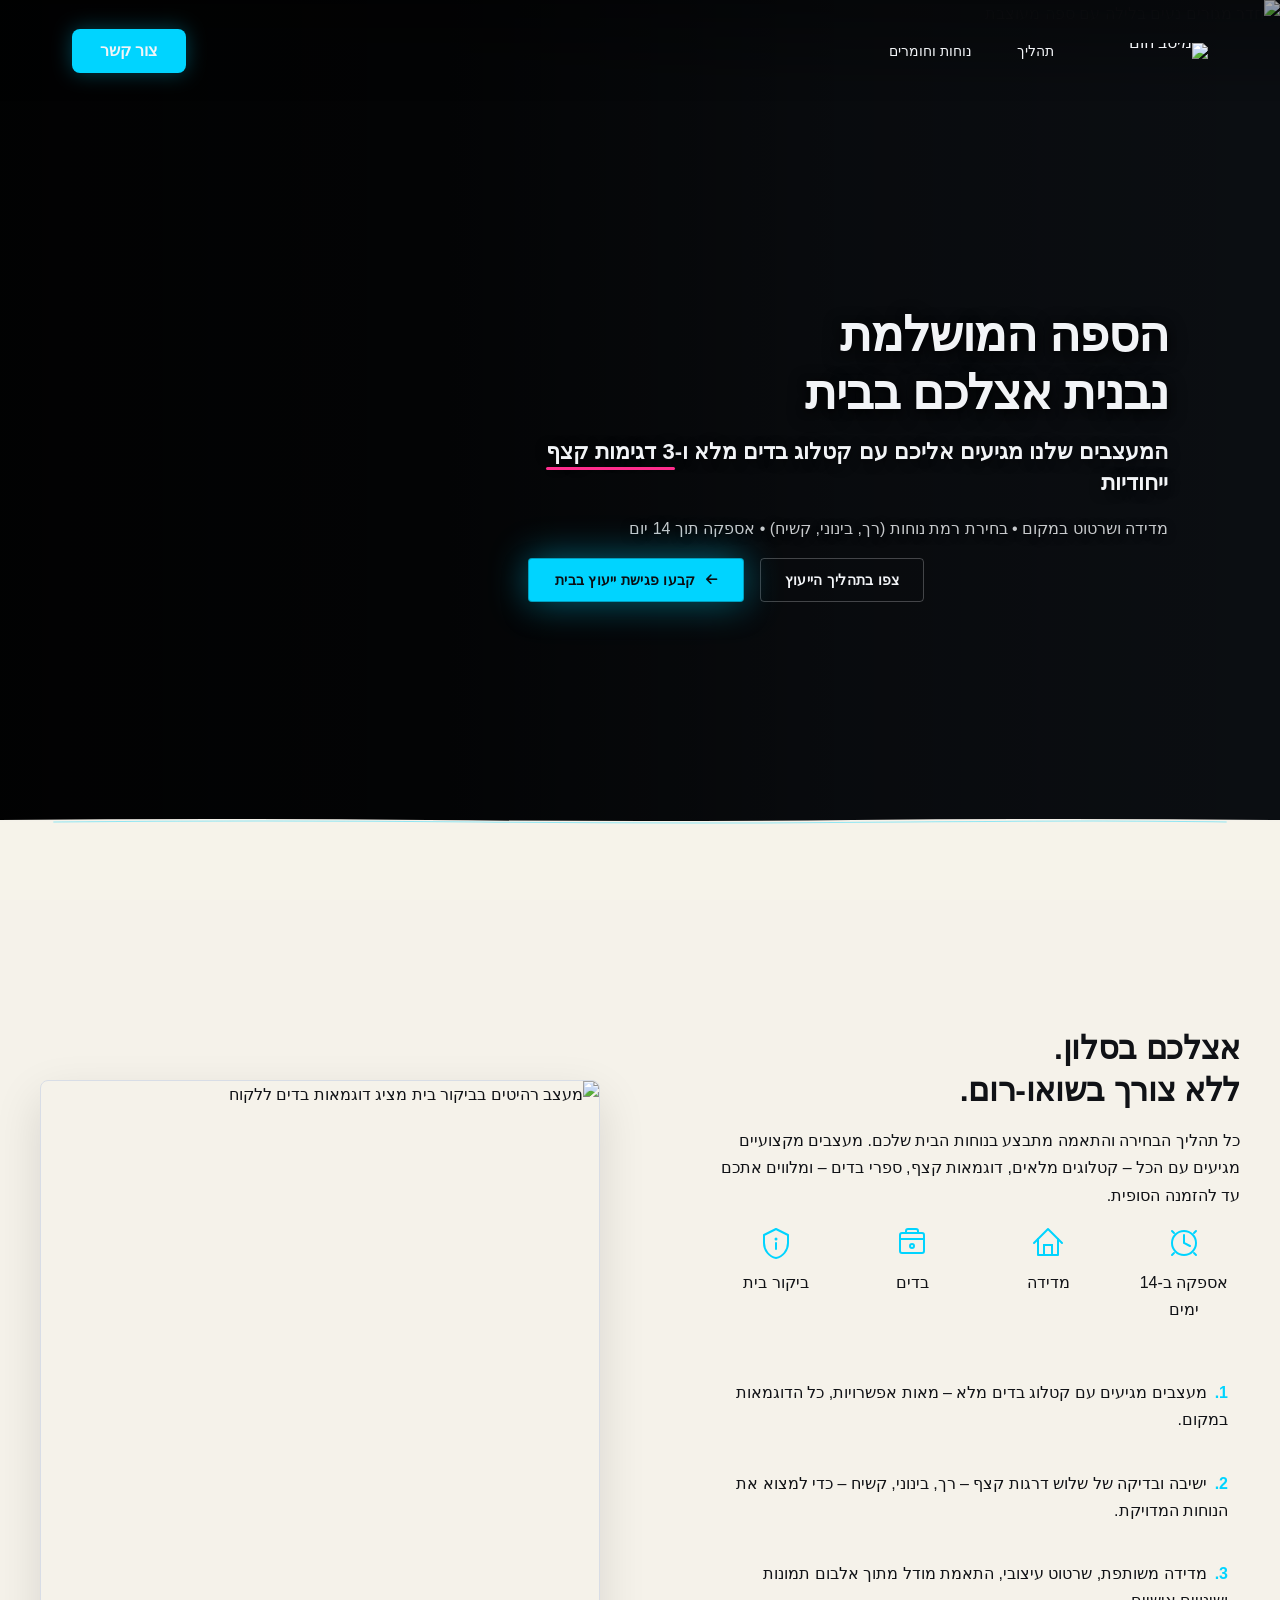
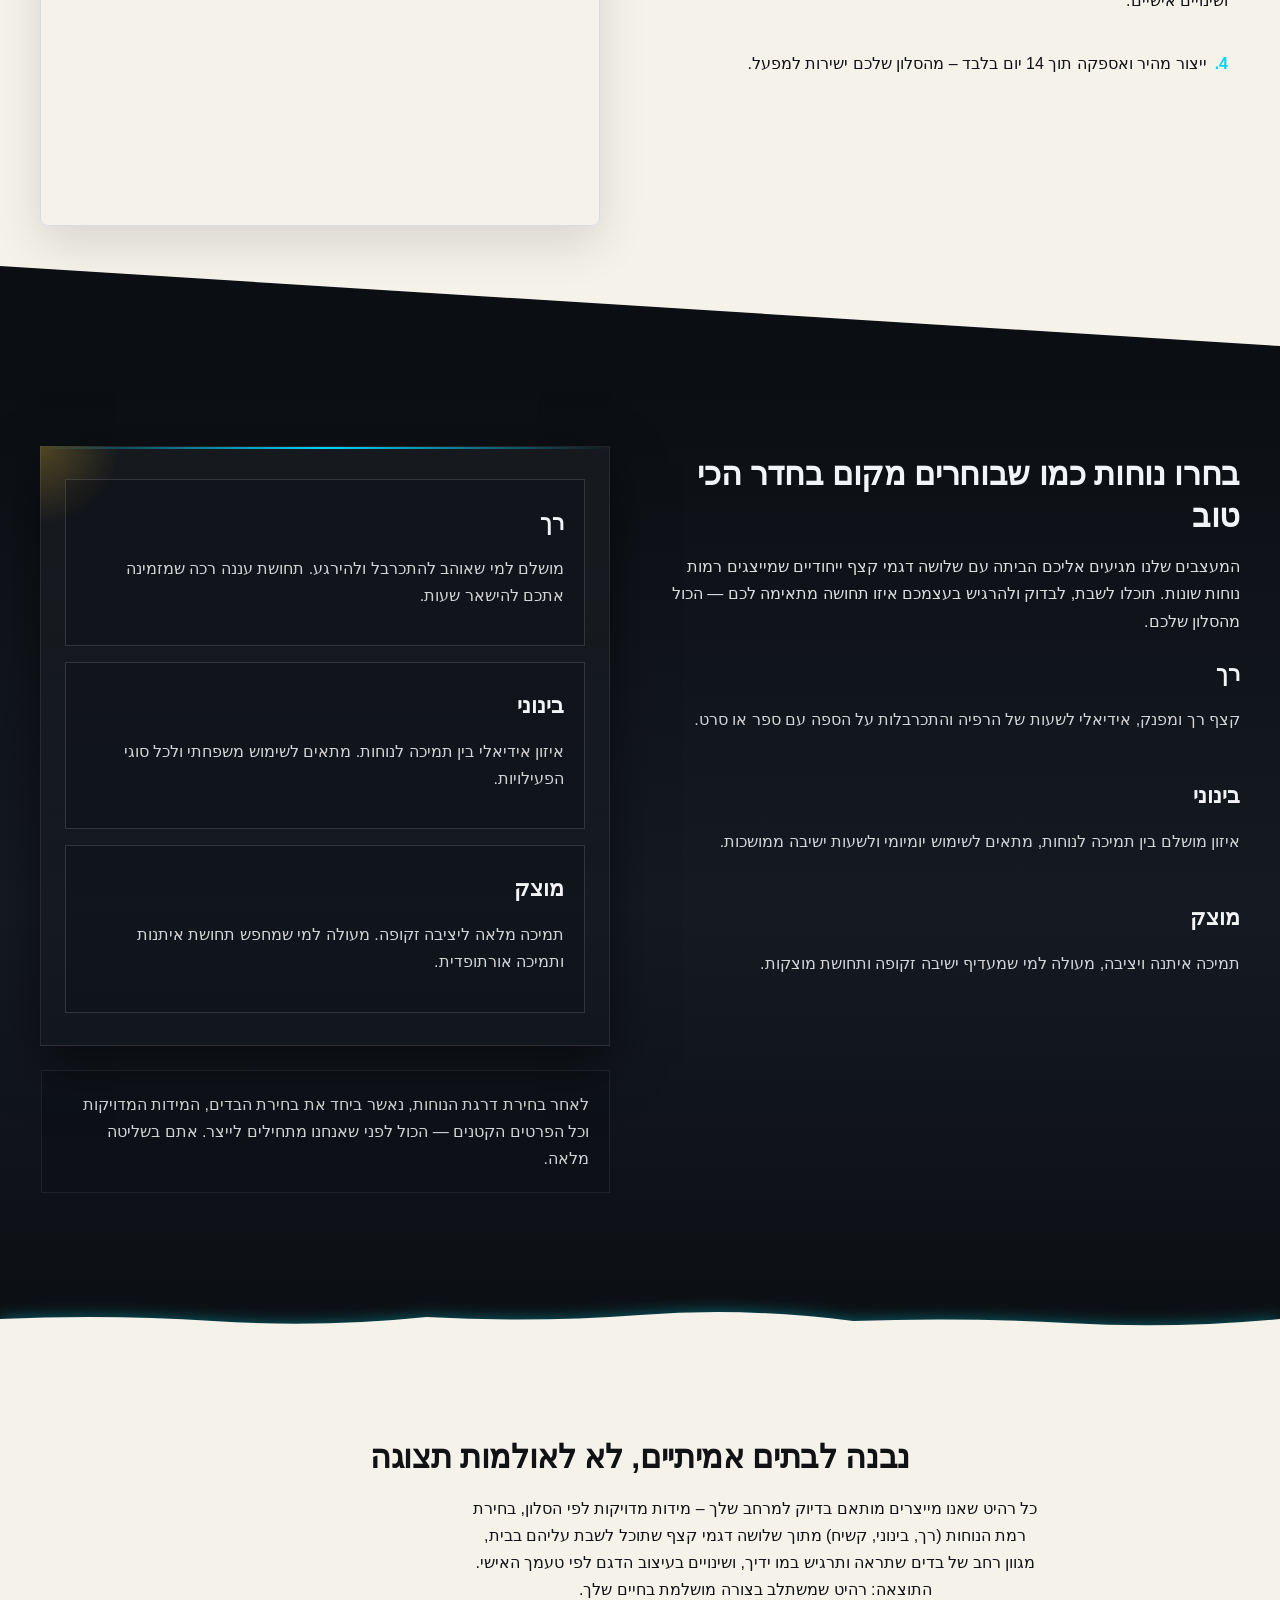
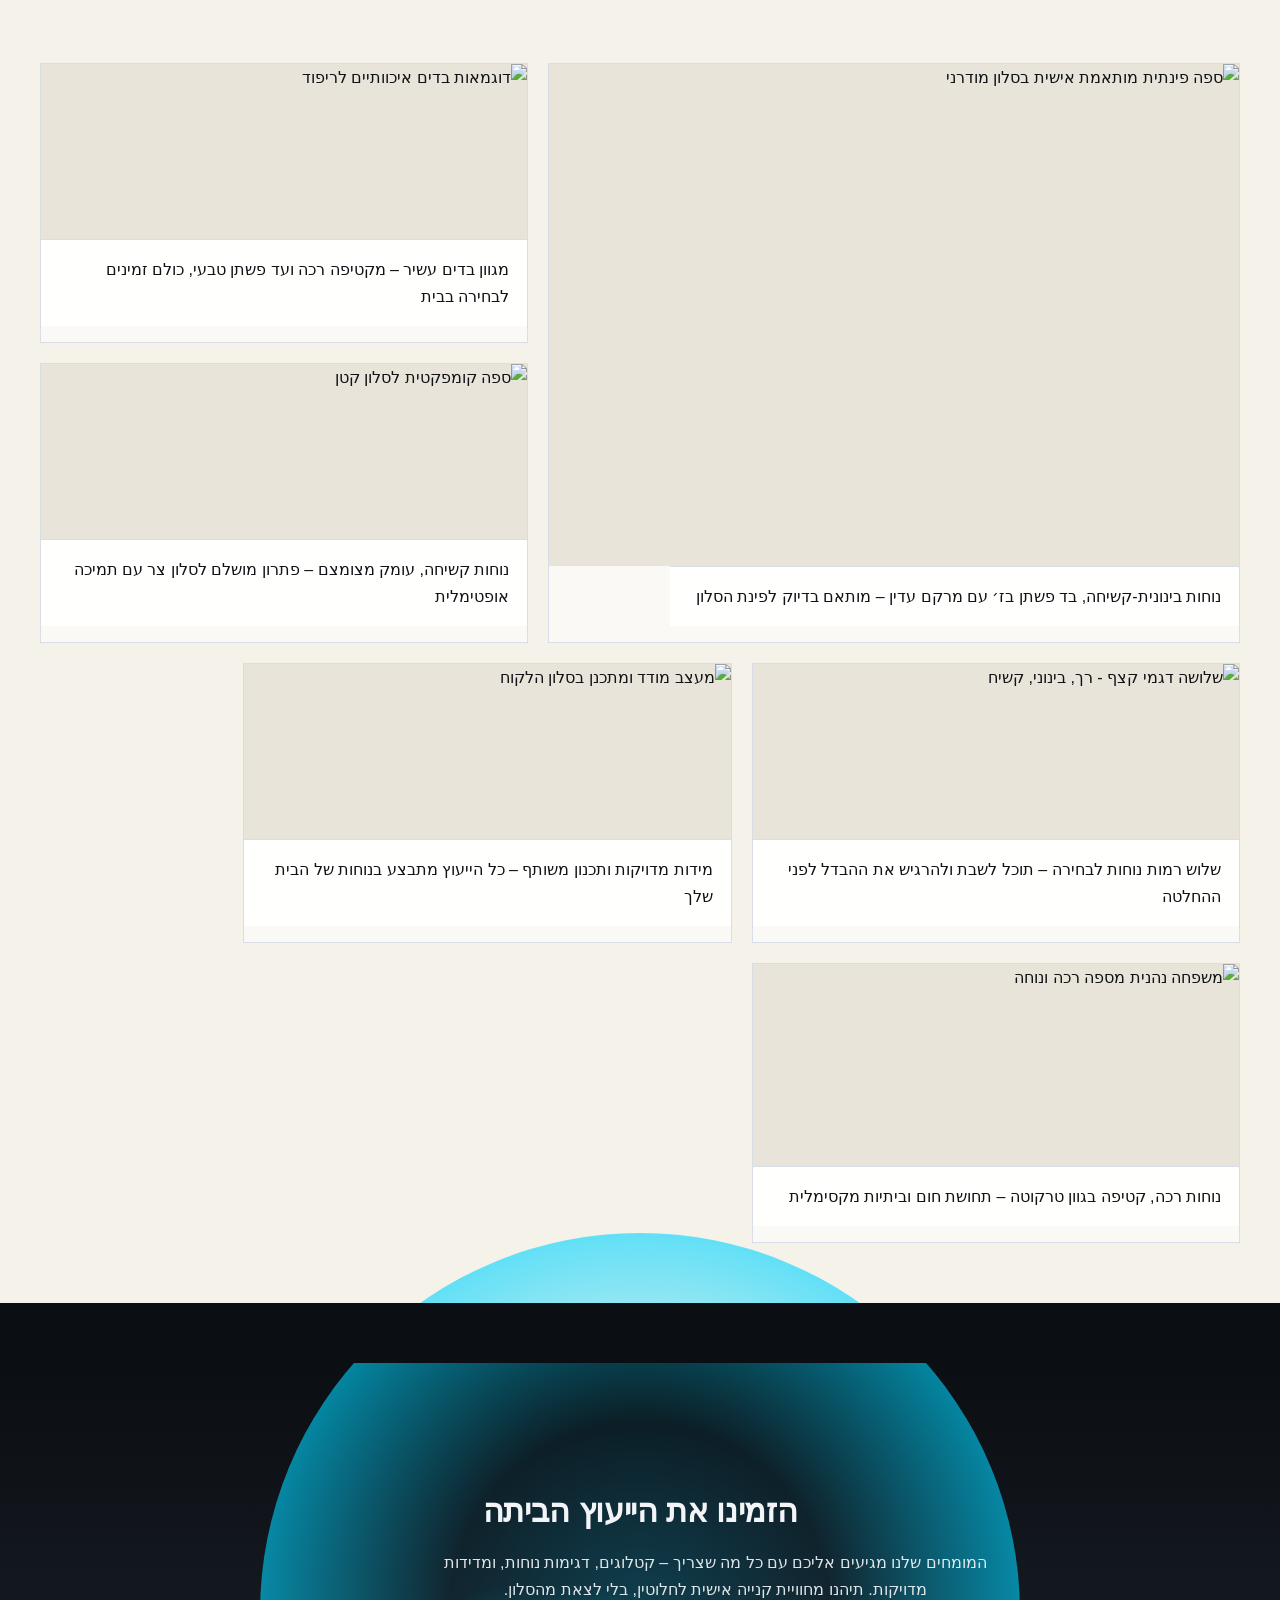
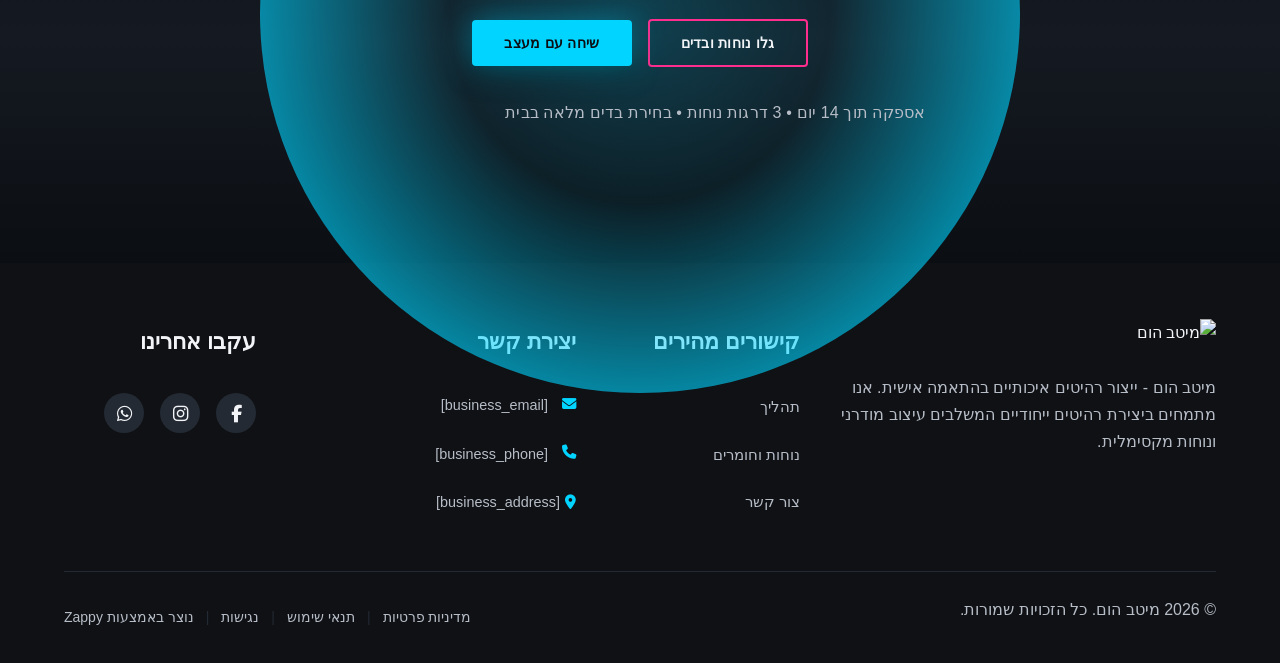
==== public/index.html @ 04b5a316 "Background sync: Progressive GitHub Sync" ====
<!doctype html><html dir="rtl" lang="he"><head><meta charset="UTF-8"><meta content="width=device-width,initial-scale=1" name="viewport"><meta content="index, follow" name="robots"><title>ייצור רהיטים בהתאמה אישית עד הבית — מיטב הום</title><meta content="מעצבים מגיעים אליכם הביתה עם קטלוג בדים מלא ודגימות נוחות לבחירה. תכננו את הרהיט המושלם מהסלון שלכם ותקבלו תוך 14 יום. פשוט, נוח ומותאם אישית." name="description"><meta content="ייצור רהיטים בהתאמה אישית, מיטב הום, רהיטים בהתאמה אישית לבית, שירות ייצור רהיטים עד הבית, מפעל רהיטים בהזמנה אישית" name="keywords"><link href="/assets/favicon.ico" rel="icon" type="image/x-icon"><link href="/assets/favicon-16x16.png" rel="icon" type="image/png" sizes="16x16"><link href="/assets/favicon-32x32.png" rel="icon" type="image/png" sizes="32x32"><link href="/assets/favicon-48x48.png" rel="icon" type="image/png" sizes="48x48"><link href="/assets/favicon-192x192.png" rel="icon" type="image/png" sizes="192x192"><link href="/assets/favicon-512x512.png" rel="icon" type="image/png" sizes="512x512"><link href="/assets/apple-touch-icon.png" rel="apple-touch-icon"><script>!function(){"use strict";var t="2d6be65f-c033-4d3c-aa57-63d48df19c0b",e="https://api.zappy5.com/api/analytics/track",a=18e5,n=2592e6,o=!0,i=!0,r=!0;var s=function(){var e="zappy_visitor_"+t,a=null;try{if(a=localStorage.getItem(e)){var o=JSON.parse(a),i=Date.now();if(i-o.created<n)return o.lastSeen=i,localStorage.setItem(e,JSON.stringify(o)),o.id}}catch(t){console.warn("Zappy Analytics: LocalStorage not available")}var r="zv_"+Date.now()+"_"+Math.random().toString(36).substr(2,9);try{localStorage.setItem(e,JSON.stringify({id:r,created:Date.now(),lastSeen:Date.now()}))}catch(t){}return r}(),c=function(){var e="zappy_session_"+t,n=null;try{if(n=sessionStorage.getItem(e)){var o=JSON.parse(n),i=Date.now();if(i-o.timestamp<a)return o.timestamp=i,sessionStorage.setItem(e,JSON.stringify(o)),o.id}}catch(t){console.warn("Zappy Analytics: SessionStorage not available")}var r="zs_"+Date.now()+"_"+Math.random().toString(36).substr(2,9);try{sessionStorage.setItem(e,JSON.stringify({id:r,timestamp:Date.now()}))}catch(t){}return r}();function l(a,n){n=n||{};var o={website_id:t,event_type:a,page_path:window.location.pathname,referrer:document.referrer||"direct",visitor_id:s,session_id:c,metadata:n};if(navigator.sendBeacon){var i=new Blob([JSON.stringify(o)],{type:"application/json"});navigator.sendBeacon(e,i)}else fetch(e,{method:"POST",headers:{"Content-Type":"application/json"},body:JSON.stringify(o),keepalive:!0}).catch(function(t){console.warn("Zappy Analytics: Failed to track event",t)})}o&&l("pageview",{title:document.title,url:window.location.href}),i&&document.addEventListener("click",function(t){var e=t.target;if("BUTTON"===e.tagName||e.closest("button")){var a="BUTTON"===e.tagName?e:e.closest("button");l("click",{element:"button",text:a.textContent.trim().substring(0,100),id:a.id||null,class:a.className||null})}else if("A"===e.tagName||e.closest("a")){var n="A"===e.tagName?e:e.closest("a");l("navigation",{element:"link",text:n.textContent.trim().substring(0,100),href:n.href,external:n.hostname!==window.location.hostname})}},!0),r&&document.addEventListener("submit",function(t){var e=t.target;l("form_submit",{form_id:e.id||null,form_name:e.name||null,form_action:e.action||null,form_method:e.method||"GET"})},!0);var d=Date.now();window.addEventListener("beforeunload",function(){l("page_unload",{time_on_page:Math.floor((Date.now()-d)/1e3),page_path:window.location.pathname})}),window.zappyAnalytics={track:l,getVisitorId:function(){return s},getSessionId:function(){return c}}}()</script><meta content="ייצור רהיטים בהתאמה אישית עד הבית — מיטב הום" property="og:title"><meta content="מעצבים מגיעים אליכם הביתה עם קטלוג בדים מלא ודגימות נוחות לבחירה. תכננו את הרהיט המושלם מהסלון שלכם ותקבלו תוך 14 יום. פשוט, נוח ומותאם אישית." property="og:description"><meta content="website" property="og:type"><meta content="he_IL" property="og:locale"><meta content="summary_large_image" name="twitter:card"><meta content="ייצור רהיטים בהתאמה אישית עד הבית — מיטב הום" name="twitter:title"><meta content="מעצבים מגיעים אליכם הביתה עם קטלוג בדים מלא ודגימות נוחות לבחירה. תכננו את הרהיט המושלם מהסלון שלכם ותקבלו תוך 14 יום. פשוט, נוח ומותאם אישית." name="twitter:description"><link href="https://cdnjs.cloudflare.com/ajax/libs/font-awesome/6.4.0/css/all.min.css" rel="stylesheet"><link href="/assets/favicon.ico" rel="icon" type="image/x-icon"><link href="/assets/favicon-16x16.png" rel="icon" type="image/png" sizes="16x16"><link href="/assets/favicon-32x32.png" rel="icon" type="image/png" sizes="32x32"><link href="/assets/favicon-48x48.png" rel="icon" type="image/png" sizes="48x48"><link href="/assets/favicon-192x192.png" rel="icon" type="image/png" sizes="192x192"><link href="/assets/favicon-512x512.png" rel="icon" type="image/png" sizes="512x512"><link href="/assets/apple-touch-icon.png" rel="apple-touch-icon"><link href="https://cdn.jsdelivr.net/npm/vanilla-cookieconsent@3/dist/cookieconsent.css" rel="stylesheet"><script src="https://cdn.jsdelivr.net/npm/vanilla-cookieconsent@3/dist/cookieconsent.umd.js"></script><script src="https://cdn.jsdelivr.net/gh/mickidum/acc_toolbar/acctoolbar/acctoolbar.min.js"></script><link href="/styles.css" rel="stylesheet"><style id="zappy-dropdown-submenu-styles">#navMenu li:has(.sub-menu),.nav-menu li:has(.sub-menu),.navbar li:has(.sub-menu),nav li:has(.sub-menu){position:relative}#navMenu .sub-menu,.nav-menu .sub-menu,.navbar .sub-menu,nav .sub-menu{display:block!important;position:absolute!important;top:100%;left:0;min-width:220px;background:#fff;border-radius:8px;box-shadow:0 8px 25px rgba(0,0,0,.15);padding:8px 0;opacity:0;visibility:hidden;transform:translateY(10px);transition:all .3s ease;z-index:1000;list-style:none;pointer-events:none}#navMenu li:hover>.sub-menu,.nav-menu li:hover>.sub-menu,.navbar li:hover>.sub-menu,nav li:hover>.sub-menu{opacity:1!important;visibility:visible!important;transform:translateY(0)!important;pointer-events:auto!important}.sub-menu li{list-style:none;margin:0;padding:0}.sub-menu a{display:block!important;padding:10px 16px!important;color:var(--text-dark,#333)!important;font-weight:500;text-decoration:none;white-space:nowrap;transition:background-color .2s}.sub-menu a:hover{background-color:#f5f5f5}[dir=rtl] .nav-menu .sub-menu,[dir=rtl] .navbar .sub-menu,[dir=rtl] nav .sub-menu,html[lang=ar] .nav-menu .sub-menu,html[lang=ar] .navbar .sub-menu,html[lang=ar] nav .sub-menu,html[lang=he] .nav-menu .sub-menu,html[lang=he] .navbar .sub-menu,html[lang=he] nav .sub-menu{left:auto!important;right:0!important}.sub-menu:empty,.sub-menu:not(:has(li)),.sub-menu:not(:has(li:not(.zappy-hidden-menu-item))){display:none!important;opacity:0!important;visibility:hidden!important;pointer-events:none!important}li:has(.menu-group-title):hover>.sub-menu{opacity:1!important;visibility:visible!important;transform:translateY(0)!important;pointer-events:auto!important}#navMenu>li>.menu-group-title,.nav-menu>li>.menu-group-title{display:inline-block;padding:.5rem 1rem;cursor:default;user-select:none}@media (max-width:768px){#navMenu .sub-menu,.nav-menu .sub-menu,.navbar .sub-menu,nav .sub-menu{position:static!important;transform:none!important;box-shadow:none!important;background:0 0!important;max-height:0;overflow:hidden;opacity:0;visibility:hidden;transition:max-height .3s ease,opacity .3s ease;padding:0!important;border-radius:0!important}.sub-menu.mobile-expanded{max-height:500px!important;opacity:1!important;visibility:visible!important;padding:8px 0 8px 16px!important}[dir=rtl] .sub-menu.mobile-expanded,html[lang=he] .sub-menu.mobile-expanded{padding:8px 16px 8px 0!important}#navMenu li:hover>.sub-menu,.nav-menu li:hover>.sub-menu,.navbar li:hover>.sub-menu,nav li:hover>.sub-menu{opacity:0;visibility:hidden;pointer-events:none}#navMenu li>.sub-menu.mobile-expanded,.nav-menu li>.sub-menu.mobile-expanded,.navbar li>.sub-menu.mobile-expanded,nav li>.sub-menu.mobile-expanded{opacity:1!important;visibility:visible!important;pointer-events:auto!important}#navMenu li:has(.sub-menu),.nav-menu li:has(.sub-menu),.navbar li:has(.sub-menu),nav li:has(.sub-menu){display:flex!important;flex-wrap:wrap!important;align-items:center!important;position:relative!important;min-height:44px!important}#navMenu li:has(.sub-menu)>a,.nav-menu li:has(.sub-menu)>a,.navbar li:has(.sub-menu)>a,nav li:has(.sub-menu)>a{flex:1!important;min-width:0!important}#navMenu li:has(.sub-menu)>.menu-group-title,.nav-menu li:has(.sub-menu)>.menu-group-title,.navbar li:has(.sub-menu)>.menu-group-title,nav li:has(.sub-menu)>.menu-group-title{flex:1!important;min-width:0!important;padding:0!important;line-height:inherit!important}#navMenu li:has(.sub-menu)>.sub-menu,.nav-menu li:has(.sub-menu)>.sub-menu,.navbar li:has(.sub-menu)>.sub-menu,nav li:has(.sub-menu)>.sub-menu{flex-basis:100%!important;width:100%!important}#navMenu li:has(.sub-menu)>a [class*=arrow],#navMenu li:has(.sub-menu)>a [class*=chevron],.nav-menu li:has(.sub-menu)>a .fa-angle-down,.nav-menu li:has(.sub-menu)>a .fa-chevron-down,.nav-menu li:has(.sub-menu)>a [class*=arrow],.nav-menu li:has(.sub-menu)>a [class*=chevron],nav li:has(.sub-menu)>a [class*=arrow],nav li:has(.sub-menu)>a [class*=chevron]{display:none!important;visibility:hidden!important}.mobile-submenu-toggle{display:flex!important;align-items:center!important;justify-content:center!important;width:44px!important;height:auto!important;background:0 0!important;border:none!important;cursor:pointer!important;color:var(--text-light)!important;position:static!important;flex-shrink:0!important;align-self:stretch!important;z-index:2!important;padding:0!important;margin:0!important}.mobile-submenu-toggle::after{content:''!important;width:0!important;height:0!important;border-left:6px solid transparent!important;border-right:6px solid transparent!important;border-top:7px solid currentColor!important;transition:transform .3s ease!important}.mobile-submenu-toggle.expanded::after{transform:rotate(180deg)!important}.sub-menu a{padding:10px 0!important;display:block!important;color:var(--text-light)!important}.navbar .sub-menu li a,.zappy-products-dropdown .sub-menu a,nav.navbar .sub-menu li a{color:var(--text-light)!important}}@media (min-width:769px){.mobile-submenu-toggle{display:none!important}}</style><style id="mobile-lang-menu-deployed-css">@media (max-width:768px){.lang-switcher,.nav-container .lang-switcher,.nav-cta-container .lang-switcher,.nav-ecommerce-icons .lang-switcher,.nav-icons-left .lang-switcher,.navbar .lang-switcher,.navbar .nav-cta-container .lang-switcher{display:none!important}.mobile-lang-menu{width:100%;border-top:1px solid rgba(128,128,128,.2);padding:8px 0 0 0;margin-top:8px}.mobile-lang-toggle{display:flex!important;align-items:center;justify-content:space-between;width:100%;padding:12px 16px;background:0 0;border:none;cursor:pointer;font-size:15px;color:inherit;font-family:inherit}.mobile-lang-toggle::after{content:'';display:inline-block;width:8px;height:8px;border-right:2px solid currentColor;border-bottom:2px solid currentColor;transform:rotate(45deg);transition:transform .3s ease;margin-left:8px}.mobile-lang-toggle.expanded::after{transform:rotate(-135deg)}.mobile-lang-options{max-height:0;overflow:hidden;transition:max-height .3s ease}.mobile-lang-options.expanded{max-height:300px}.mobile-lang-option{display:flex!important;align-items:center;gap:10px;padding:10px 24px;text-decoration:none;color:inherit;font-size:14px;font-family:inherit}.mobile-lang-option:hover{background:rgba(128,128,128,.1)}.mobile-lang-option.active{font-weight:600;opacity:.7;pointer-events:none}.mobile-lang-option img{width:20px;height:20px;border-radius:50%}}@media (min-width:769px){.mobile-lang-menu{display:none!important}}</style><style id="zappy-widget-visibility">#mic-access-tool-box,#mic-access-tool-general-button,#mic-init-access-tool #mic-access-tool-box,#mic-init-access-tool #mic-access-tool-general-button,#mic-init-access-tool .mic-access-tool-general-button,._access-icon,._access-menu,.mic-access-tool-box,.mic-access-tool-general-button,div[id*=mic-access-tool-box]{display:none!important;visibility:hidden!important;opacity:0!important;pointer-events:none!important}</style></head><body><nav class="navbar" dir="rtl"><button aria-label="Menu" class="mobile-toggle" id="mobileToggle"><svg viewbox="0 0 24 24" fill="none" height="24" width="24" class="hamburger-icon"><path d="M3 12h18M3 6h18M3 18h18" stroke="currentColor" stroke-width="2" stroke-linecap="round"></path></svg><svg viewbox="0 0 24 24" fill="none" height="24" width="24" class="close-icon" style="display:none"><path d="M18 6L6 18M6 6l12 12" stroke="currentColor" stroke-width="2" stroke-linecap="round"></path></svg></button><button aria-label="Call" class="phone-header-btn"><svg viewbox="0 0 24 24" fill="currentColor" height="20" width="20"><path d="M22 16.92v3a2 2 0 0 1-2.18 2 19.79 19.79 0 0 1-8.63-3.07 19.5 19.5 0 0 1-6-6 19.79 19.79 0 0 1-3.07-8.67A2 2 0 0 1 4.11 2h3a2 2 0 0 1 2 1.72 12.84 12.84 0 0 0 .7 2.81 2 2 0 0 1-.45 2.11L8.09 9.91a16 16 0 0 0 6 6l1.27-1.27a2 2 0 0 1 2.11-.45 12.84 12.84 0 0 0 2.81.7A2 2 0 0 1 22 16.92z"></path></svg></button><div class="nav-container"><div class="nav-right-group"><div class="nav-brand"><a href="/" class="logo-link"><img alt="מיטב הום" src="/assets/logo.webp" class="logo"></a></div><ul class="nav-menu" id="navMenu"><li><a href="/process">תהליך</a></li><li><a href="/materials">נוחות וחומרים</a></li></ul></div><div class="nav-cta-container"><a href="/contact" class="nav-cta-btn">צור קשר</a></div></div></nav><script>window.addEventListener("load",function(){const e=document.querySelector(".navbar, nav, header");if(!e)return void console.log("[Navbar] Navbar element not found");let t=document.getElementById("mobileToggle")||document.querySelector(".mobile-toggle")||document.querySelector(".hamburger")||document.querySelector(".hamburger-menu")||document.querySelector(".menu-toggle")||document.querySelector(".burger-menu")||document.querySelector('[aria-label="Menu"]')||document.querySelector('[aria-label="תפריט"]');const o=document.querySelector(".phone-header-btn"),n=window.getComputedStyle(e);let r=n.backgroundColor;if(console.log("[Navbar] Initial navbar background:",r),"transparent"===r||"rgba(0, 0, 0, 0)"===r||r.startsWith("rgba")&&r.includes(", 0)")){const e=n.backgroundImage;if(e&&"none"!==e)console.log("[Navbar] Navbar has background image/gradient, using dark text"),r="rgb(240, 240, 240)";else{const e=window.getComputedStyle(document.body).backgroundColor;console.log("[Navbar] Navbar transparent, using body background:",e),r=e}}const i=r.match(/\d+/g);if(i&&i.length>=3){const e=(.299*parseInt(i[0])+.587*parseInt(i[1])+.114*parseInt(i[2]))/255;console.log("[Navbar] Mobile button colors preserved from Claude CSS (luminance:",e.toFixed(2)+")");const n=document.createElement("style");n.id="zappy-mobile-nav-fix";document.documentElement.lang;document.documentElement.dir,n.textContent='\n        /* Hide mobile buttons on desktop, show only on mobile */\n        @media (min-width: 769px) {\n          .mobile-toggle,\n          .phone-header-btn {\n            display: none !important;\n          }\n        }\n        \n        /* Show and position mobile buttons correctly on mobile */\n        @media (max-width: 768px) {\n          .mobile-toggle,\n          .phone-header-btn {\n            position: absolute !important;\n            top: 50% !important;\n            transform: translateY(-50%) !important;\n            z-index: 1001 !important;\n            display: flex !important;\n            align-items: center !important;\n            justify-content: center !important;\n            width: 36px !important;\n            height: 36px !important;\n            border-radius: 50% !important;\n            border: none !important;\n            cursor: pointer !important;\n            padding: 6px !important;\n            background: none !important;\n            color: var(--nav-text, var(--text-light)) !important;\n          }\n          \n          /* LTR positioning (default): hamburger LEFT, phone RIGHT */\n          html:not([dir="rtl"]):not([lang="he"]):not([lang="ar"]) .mobile-toggle,\n          html[dir="ltr"] .mobile-toggle {\n            left: 12px !important;\n            right: auto !important;\n          }\n          html:not([dir="rtl"]):not([lang="he"]):not([lang="ar"]) .phone-header-btn,\n          html[dir="ltr"] .phone-header-btn {\n            right: 12px !important;\n            left: auto !important;\n          }\n          \n          /* RTL positioning: hamburger RIGHT, phone LEFT */\n          html[dir="rtl"] .mobile-toggle,\n          html[lang="he"] .mobile-toggle,\n          html[lang="ar"] .mobile-toggle {\n            right: 12px !important;\n            left: auto !important;\n          }\n          html[dir="rtl"] .phone-header-btn,\n          html[lang="he"] .phone-header-btn,\n          html[lang="ar"] .phone-header-btn {\n            left: 12px !important;\n            right: auto !important;\n          }\n          \n          /* CRITICAL: Ensure nav-container has min-height on mobile */\n          /* All children are positioned absolutely/fixed on mobile, so height:auto collapses to 0 */\n          .nav-container {\n            min-height: 70px !important;\n            position: relative !important;\n          }\n          \n          /* Ensure SVG icons are properly sized and inherit color */\n          .mobile-toggle svg,\n          .phone-header-btn svg {\n            width: 24px !important;\n            height: 24px !important;\n            /* Don\'t force display - let JavaScript control hamburger/close toggle */\n          }\n          \n          /* Reset nav-cta-container on mobile - remove desktop box-shadow/padding */\n          /* that creates a visible ghost box when CTA button is hidden */\n          .nav-cta-container {\n            box-shadow: none !important;\n            padding: 0 !important;\n          }\n          \n          /* Hide nav-cta-container entirely on mobile when there\'s no lang-switcher */\n          /* (only the CTA button is inside, and it\'s hidden on mobile) */\n          .nav-cta-container:not(:has(.lang-switcher)) {\n            display: none !important;\n          }\n          \n          /* CRITICAL: Prevent hero image fade gradient from bleeding over headline text */\n          /* The .image-fade-gradient has bottom: -30px (extends below parent) */\n          /* On mobile stacked layout, this overlaps the h1 text below the image */\n          .hero-image-column {\n            overflow: hidden !important;\n          }\n          .image-fade-gradient {\n            bottom: 0 !important;\n          }\n          \n          /* Hide desktop language switcher on mobile - hamburger menu handles it */\n          /* High specificity to override stored CSS */\n          .lang-switcher,\n          .nav-cta-container .lang-switcher,\n          .nav-container .lang-switcher,\n          .navbar .lang-switcher,\n          .navbar .nav-cta-container .lang-switcher {\n            display: none !important;\n          }\n        }\n      ';const r=document.getElementById("zappy-mobile-nav-fix");r&&r.remove(),document.head.appendChild(n),console.log("[Navbar] Critical CSS injected for mobile nav positioning");const l=window.innerWidth<=768;if(t){const e=t.querySelector(".hamburger-icon"),o=t.querySelector(".close-icon");e&&(e.style.setProperty("width","24px","important"),e.style.setProperty("height","24px","important"),e.style.setProperty("display","block","important")),o&&(o.style.setProperty("width","24px","important"),o.style.setProperty("height","24px","important"),o.style.setProperty("display","none","important")),l?(t.style.setProperty("position","absolute","important"),t.style.setProperty("top","50%","important"),t.style.setProperty("transform","translateY(-50%)","important"),t.style.setProperty("z-index","1001","important"),t.style.removeProperty("left"),t.style.removeProperty("right"),console.log("[Navbar] Mobile toggle positioning applied (mobile viewport)")):(t.style.removeProperty("position"),t.style.removeProperty("top"),t.style.removeProperty("transform"),t.style.removeProperty("z-index"),t.style.removeProperty("left"),t.style.removeProperty("right"),console.log("[Navbar] Desktop viewport - cleared mobile toggle inline positioning"))}if(o){const e=o.querySelector("svg");e&&(e.style.width="24px",e.style.height="24px",e.setAttribute("width","24"),e.setAttribute("height","24")),l?(o.style.setProperty("position","absolute","important"),o.style.setProperty("top","50%","important"),o.style.setProperty("transform","translateY(-50%)","important"),o.style.setProperty("z-index","1001","important"),o.style.removeProperty("left"),o.style.removeProperty("right"),console.log("[Navbar] Phone button positioning applied (mobile viewport)")):(o.style.removeProperty("position"),o.style.removeProperty("top"),o.style.removeProperty("transform"),o.style.removeProperty("z-index"),o.style.removeProperty("left"),o.style.removeProperty("right"),console.log("[Navbar] Desktop viewport - cleared phone button inline positioning"))}}else console.log("[Navbar] Could not parse background color:",r);t=document.getElementById("mobileToggle")||document.querySelector(".mobile-toggle")||document.querySelector(".hamburger")||document.querySelector(".hamburger-menu")||document.querySelector(".menu-toggle")||document.querySelector(".burger-menu")||document.querySelector('[aria-label="Menu"]')||document.querySelector('[aria-label="תפריט"]');const l=document.getElementById("navMenu")||document.querySelector(".nav-menu")||document.querySelector(".nav-links")||document.querySelector("nav ul:not(.submenu)");if(!t||!l)return void console.log("[Navbar] Mobile toggle or menu not found:",{toggle:!!t,menu:!!l});l.id||(l.id="navMenu"),console.log("[Navbar] Initializing mobile menu...");const a=t.cloneNode(!0);t.parentNode.replaceChild(a,t),a.addEventListener("click",function(e){e.preventDefault(),e.stopPropagation();const t=this.querySelector(".hamburger-icon"),o=this.querySelector(".close-icon");l.classList.contains("active")?(l.classList.remove("active"),t&&t.style.setProperty("display","block","important"),o&&o.style.setProperty("display","none","important"),document.body.style.overflow="",console.log("[Navbar] Menu closed")):(l.classList.add("active"),t&&t.style.setProperty("display","none","important"),o&&o.style.setProperty("display","block","important"),document.body.style.overflow="hidden",console.log("[Navbar] Menu opened"))}),l.querySelectorAll("a").forEach(function(e){e.addEventListener("click",function(){if("#"===this.getAttribute("href"))return;const e=a.querySelector(".hamburger-icon"),t=a.querySelector(".close-icon");l.classList.remove("active"),e&&e.style.setProperty("display","block","important"),t&&t.style.setProperty("display","none","important"),document.body.style.overflow="",console.log("[Navbar] Menu closed (link clicked)")})});var s=l.querySelectorAll(".dropdown-toggle");s.forEach(function(e){e.addEventListener("click",function(e){e.preventDefault(),e.stopPropagation();var t=this.closest(".nav-dropdown");t&&(t.parentNode.querySelectorAll(".nav-dropdown.open").forEach(function(e){e!==t&&e.classList.remove("open")}),t.classList.toggle("open"),console.log("[Navbar] Dropdown toggled:",t.classList.contains("open")?"open":"closed"))})}),document.addEventListener("click",function(e){e.target.closest(".nav-dropdown")||document.querySelectorAll(".nav-dropdown.open").forEach(function(e){e.classList.remove("open")})}),console.log("[Navbar] Dropdown handlers initialized for "+s.length+" dropdowns"),o&&o.addEventListener("click",function(){const e=document.querySelectorAll('a[href^="tel:"]'),t=e.length>0?e[0].getAttribute("href").replace("tel:",""):"[business_phone]";window.location.href="tel:"+t,console.log("[Navbar] Phone button clicked")}),console.log("[Navbar] Mobile menu initialized successfully");const p=function(){const e=document.querySelector(".whatsapp-float");e&&(window.innerWidth>=769?(e.style.setProperty("display","none","important"),e.style.setProperty("visibility","hidden","important"),e.style.setProperty("opacity","0","important"),e.style.setProperty("pointer-events","none","important"),console.log("[WhatsApp] Button hidden on desktop")):(e.style.removeProperty("display"),e.style.removeProperty("visibility"),e.style.removeProperty("opacity"),e.style.removeProperty("pointer-events"),console.log("[WhatsApp] Button visible on mobile")))};let c;p(),window.addEventListener("resize",function(){clearTimeout(c),c=setTimeout(p,100)})})</script><main><section class="index-hero-section" data-layout-spec="בית-hero" data-hero-type="fullscreen-scrim"><img alt="חדר מגורים נעים בלילה עם ספה מעוצבת" src="/assets/site-index-hero-bg.webp" data-context="A real, warm living room at night with soft ambient lighting. Show a comfortable sofa in the foreground with plush cushions, a coffee table with a warm lamp, and a cozy residential interior. The scene should feel inviting and lived-in, with natural home textures like wood, fabric, and warm lighting. Shot from a slightly elevated angle to show depth. The lighting should be warm and golden, creating a cinematic nighttime atmosphere. No people visible, focus on the furniture and ambiance. High-end residential photography style." data-placeholder="index-hero-bg" height="1080" width="1920" class="index-hero-bg" data-hero-bg="true" data-preserve-bg="0"><div class="index-hero-scrim" aria-hidden="true"></div><div class="index-hero-overlay"><div class="index-hero-content"><h1 class="index-hero-headline">הספה המושלמת<br>נבנית אצלכם בבית</h1><h3 class="index-hero-subtitle">המעצבים שלנו מגיעים אליכם עם קטלוג בדים מלא ו-<span class="index-hero-accent">3 דגימות קצף</span>ייחודיות</h3><p class="index-hero-specs">מדידה ושרטוט במקום • בחירת רמת נוחות (רך, בינוני, קשיח) • אספקה תוך 14 יום</p><div class="index-hero-cta-group"><a href="/contact" class="index-hero-btn-primary"><span>קבעו פגישת ייעוץ בבית</span><i class="fas fa-arrow-left" aria-hidden="true"></i></a><a href="/process" class="index-hero-btn-secondary"><span>צפו בתהליך הייעוץ</span></a></div></div></div><div class="index-hero-divider-wrapper"><svg viewbox="0 0 1200 100" xmlns="http://www.w3.org/2000/svg" aria-hidden="true" data-no-icon-edit="true" preserveaspectratio="none"><defs><linearGradient id="index-hero-gradient" x1="0%" x2="0%" y1="0%" y2="100%"><stop offset="0%" style="stop-color:#0B0E12"></stop><stop offset="70%" style="stop-color:#0B0E12;stop-opacity:0.85"></stop><stop offset="100%" style="stop-color:#0B0E12;stop-opacity:1"></stop></linearGradient></defs><path d="M0,100 L0,20 Q200,18 400,20 T800,20 Q1000,18 1200,20 L1200,100 Z" fill="var(--bg-light)"></path><path d="M0,100 L0,22 Q200,20 400,22 T800,22 Q1000,20 1200,22 L1200,100 Z" fill="var(--bg-light)" opacity="0.05"></path><path d="M50,22 Q250,20 450,22 T850,22 Q1050,20 1150,22" stroke="var(--primary)" stroke-width="1" fill="var(--bg-light)" opacity="0.4"></path></svg></div></section><section class="index-services-section" data-layout-spec="בית-services"><div class="index-services-container"><div class="index-services-content"><h2>אצלכם בסלון.<br>ללא צורך בשואו-רום.</h2><p class="index-services-intro">כל תהליך הבחירה והתאמה מתבצע בנוחות הבית שלכם. מעצבים מקצועיים מגיעים עם הכל – קטלוגים מלאים, דוגמאות קצף, ספרי בדים – ומלווים אתכם עד להזמנה הסופית.</p><div class="index-services-icon-row"><div class="index-services-icon-item"><svg viewbox="0 0 36 36" xmlns="http://www.w3.org/2000/svg" data-element-type="icon" data-icon-type="svg" fill="none" height="36" width="36"><path d="M18 4L6 10V18C6 25.2 11.1 31.8 18 33C24.9 31.8 30 25.2 30 18V10L18 4Z" stroke="currentColor" stroke-width="2" stroke-linecap="round" stroke-linejoin="round"></path><path d="M18 18L18 24" stroke="currentColor" stroke-width="2" stroke-linecap="round"></path><circle cx="18" cy="14" r="1.5" fill="currentColor"></circle></svg><p>ביקור בית</p></div><div class="index-services-icon-item"><svg viewbox="0 0 36 36" xmlns="http://www.w3.org/2000/svg" data-element-type="icon" data-icon-type="svg" fill="none" height="36" width="36"><rect height="20" width="24" x="6" y="8" rx="2" stroke="currentColor" stroke-width="2"></rect><path d="M12 8V6C12 4.9 12.9 4 14 4H22C23.1 4 24 4.9 24 6V8" stroke="currentColor" stroke-width="2"></path><path d="M6 14H30" stroke="currentColor" stroke-width="2"></path><circle cx="18" cy="21" r="2" stroke="currentColor" stroke-width="2"></circle></svg><p>בדים</p></div><div class="index-services-icon-item"><svg viewbox="0 0 36 36" xmlns="http://www.w3.org/2000/svg" data-element-type="icon" data-icon-type="svg" fill="none" height="36" width="36"><path d="M4 18L18 4L32 18" stroke="currentColor" stroke-width="2" stroke-linecap="round" stroke-linejoin="round"></path><path d="M8 14V30H28V14" stroke="currentColor" stroke-width="2" stroke-linecap="round" stroke-linejoin="round"></path><rect height="10" width="8" x="14" y="20" stroke="currentColor" stroke-width="2"></rect></svg><p>מדידה</p></div><div class="index-services-icon-item"><svg viewbox="0 0 36 36" xmlns="http://www.w3.org/2000/svg" data-element-type="icon" data-icon-type="svg" fill="none" height="36" width="36"><circle cx="18" cy="18" r="12" stroke="currentColor" stroke-width="2"></circle><path d="M18 10V18L24 21" stroke="currentColor" stroke-width="2" stroke-linecap="round"></path><path d="M28 8L30 6M8 28L6 30M28 28L30 30M8 8L6 6" stroke="currentColor" stroke-width="2" stroke-linecap="round"></path></svg><p>אספקה ב-14 ימים</p></div></div><div class="index-services-list"><p class="index-services-list-item"><strong>1.</strong>מעצבים מגיעים עם קטלוג בדים מלא – מאות אפשרויות, כל הדוגמאות במקום.</p><p class="index-services-list-item"><strong>2.</strong>ישיבה ובדיקה של שלוש דרגות קצף – רך, בינוני, קשיח – כדי למצוא את הנוחות המדויקת.</p><p class="index-services-list-item"><strong>3.</strong>מדידה משותפת, שרטוט עיצובי, התאמת מודל מתוך אלבום תמונות ושינויים אישיים.</p><p class="index-services-list-item"><strong>4.</strong>ייצור מהיר ואספקה תוך 14 יום בלבד – מהסלון שלכם ישירות למפעל.</p></div></div><div class="index-services-imagery"><div class="index-services-image-wrapper"><img alt="מעצב רהיטים בביקור בית מציג דוגמאות בדים ללקוח" src="/assets/site-index-services-image-1.webp" data-context="Editorial-style photograph of a professional furniture designer visiting a modern Israeli living room, sitting with a homeowner on a sofa, showing fabric swatches from an open catalog. Natural daylight from large windows, warm and inviting atmosphere. The designer is gesturing toward foam samples on the coffee table. Soft focus background showing parts of the living space. Bright, clean, magazine-quality photography with shallow depth of field. Emphasize personal consultation and comfort." data-placeholder="index-services-image-1" height="800" width="600"></div></div></div><div class="index-services-divider-wrapper"><svg viewbox="0 0 1200 100" xmlns="http://www.w3.org/2000/svg" aria-hidden="true" data-no-icon-edit="true" preserveaspectratio="none"><defs><linearGradient id="index-services-diagonal-gradient" x1="0%" x2="100%" y1="0%" y2="0%"><stop offset="0%" style="stop-color:var(--bg-dark);stop-opacity:1"></stop><stop offset="50%" style="stop-color:var(--bg-dark);stop-opacity:1"></stop><stop offset="50.1%" style="stop-color:var(--secondary);stop-opacity:1"></stop><stop offset="50.5%" style="stop-color:var(--bg-dark);stop-opacity:1"></stop><stop offset="100%" style="stop-color:var(--bg-dark);stop-opacity:1"></stop></linearGradient></defs><path d="M0,100 L0,0 L1200,80 L1200,100 Z" fill="#0B0E12"></path></svg></div></section><section class="index-capabilities-section" data-layout-spec="בית-capabilities"><div class="index-capabilities-container"><div class="index-capabilities-content-wrapper"><div class="index-capabilities-content-column"><h2 class="index-capabilities-headline">בחרו נוחות כמו שבוחרים מקום בחדר הכי טוב</h2><p class="index-capabilities-intro">המעצבים שלנו מגיעים אליכם הביתה עם שלושה דגמי קצף ייחודיים שמייצגים רמות נוחות שונות. תוכלו לשבת, לבדוק ולהרגיש בעצמכם איזו תחושה מתאימה לכם — הכול מהסלון שלכם.</p><div class="index-capabilities-grades-list"><div class="index-capabilities-grade-item"><h3 class="index-capabilities-grade-name">רך</h3><p class="index-capabilities-grade-desc">קצף רך ומפנק, אידיאלי לשעות של הרפיה והתכרבלות על הספה עם ספר או סרט.</p></div><div class="index-capabilities-grade-item"><h3 class="index-capabilities-grade-name">בינוני</h3><p class="index-capabilities-grade-desc">איזון מושלם בין תמיכה לנוחות, מתאים לשימוש יומיומי ולשעות ישיבה ממושכות.</p></div><div class="index-capabilities-grade-item"><h3 class="index-capabilities-grade-name">מוצק</h3><p class="index-capabilities-grade-desc">תמיכה איתנה ויציבה, מעולה למי שמעדיף ישיבה זקופה ותחושת מוצקות.</p></div></div></div><div class="index-capabilities-module-column"><div class="index-capabilities-selector-module"><div class="index-capabilities-module-accent-line"></div><div class="index-capabilities-module-corner-glint"></div><div class="index-capabilities-option-card"><h3 class="index-capabilities-option-title">רך</h3><p class="index-capabilities-option-text">מושלם למי שאוהב להתכרבל ולהירגע. תחושת עננה רכה שמזמינה אתכם להישאר שעות.</p></div><div class="index-capabilities-option-card"><h3 class="index-capabilities-option-title">בינוני</h3><p class="index-capabilities-option-text">איזון אידיאלי בין תמיכה לנוחות. מתאים לשימוש משפחתי ולכל סוגי הפעילויות.</p></div><div class="index-capabilities-option-card"><h3 class="index-capabilities-option-title">מוצק</h3><p class="index-capabilities-option-text">תמיכה מלאה ליציבה זקופה. מעולה למי שמחפש תחושת איתנות ותמיכה אורתופדית.</p></div></div><p class="index-capabilities-reassurance">לאחר בחירת דרגת הנוחות, נאשר ביחד את בחירת הבדים, המידות המדויקות וכל הפרטים הקטנים — הכול לפני שאנחנו מתחילים לייצר. אתם בשליטה מלאה.</p></div></div></div><div class="index-capabilities-divider-wrapper"><svg viewbox="0 0 1200 60" xmlns="http://www.w3.org/2000/svg" aria-hidden="true" data-no-icon-edit="true" preserveaspectratio="none"><defs><filter height="200%" id="cyan-glow-capabilities" width="200%" x="-50%" y="-50%"><feGaussianBlur in="SourceGraphic" stddeviation="8"></feGaussianBlur><feColorMatrix type="matrix" values="0 0 0 0 0   0 0 0 0 0.831   0 0 0 0 1   0 0 0 0.4 0"></feColorMatrix></filter></defs><path d="M0,60 L0,30 Q100,25 200,32 T400,28 Q500,34 600,26 T800,32 Q900,28 1000,34 T1200,30 L1200,60 Z" fill="var(--bg-light)" filter="url(#cyan-glow-capabilities)"></path><path d="M0,60 L0,30 Q100,25 200,32 T400,28 Q500,34 600,26 T800,32 Q900,28 1000,34 T1200,30 L1200,60 Z" fill="var(--bg-light)"></path></svg></div></section><section class="index-showcase-section" data-layout-spec="בית-showcase"><div class="index-showcase-container"><div class="index-showcase-header"><h2>נבנה לבתים אמיתיים, לא לאולמות תצוגה</h2><p>כל רהיט שאנו מייצרים מותאם בדיוק למרחב שלך – מידות מדויקות לפי הסלון, בחירת רמת הנוחות (רך, בינוני, קשיח) מתוך שלושה דגמי קצף שתוכל לשבת עליהם בבית, מגוון רחב של בדים שתראה ותרגיש במו ידיך, ושינויים בעיצוב הדגם לפי טעמך האישי. התוצאה: רהיט שמשתלב בצורה מושלמת בחיים שלך.</p></div><div class="index-showcase-grid"><div class="index-showcase-item index-showcase-large"><div class="index-showcase-image-wrapper"><img alt="ספה פינתית מותאמת אישית בסלון מודרני" src="/assets/site-index-showcase-image-1.webp" data-context="A luxurious custom-made L-shaped sofa in a modern Israeli living room, medium-firm comfort level, elegant beige linen fabric with subtle texture, perfectly fitted to the room dimensions, natural afternoon light streaming through large windows, warm and inviting atmosphere, professional interior photography" data-placeholder="index-showcase-image-1" height="900" width="800"></div><p class="index-showcase-caption">נוחות בינונית-קשיחה, בד פשתן בז׳ עם מרקם עדין – מותאם בדיוק לפינת הסלון</p></div><div class="index-showcase-item"><div class="index-showcase-image-wrapper"><img alt="דוגמאות בדים איכוותיים לריפוד" src="/assets/site-index-showcase-image-2.webp" data-context="Close-up of premium fabric swatches for custom furniture, rich textures including velvet, linen, and woven materials in warm earth tones, laid out on a wooden surface with soft natural lighting, tactile and inviting feel" data-placeholder="index-showcase-image-2" height="400" width="500"></div><p class="index-showcase-caption">מגוון בדים עשיר – מקטיפה רכה ועד פשתן טבעי, כולם זמינים לבחירה בבית</p></div><div class="index-showcase-item"><div class="index-showcase-image-wrapper"><img alt="ספה קומפקטית לסלון קטן" src="/assets/site-index-showcase-image-3.webp" data-context="A compact modern sofa in a small Israeli apartment living room, firm comfort level for proper back support, dark charcoal gray fabric, space-efficient design with reduced depth perfect for narrow rooms, minimalist Scandinavian-inspired interior" data-placeholder="index-showcase-image-3" height="400" width="500"></div><p class="index-showcase-caption">נוחות קשיחה, עומק מצומצם – פתרון מושלם לסלון צר עם תמיכה אופטימלית</p></div><div class="index-showcase-item"><div class="index-showcase-image-wrapper"><img alt="שלושה דגמי קצף - רך, בינוני, קשיח" src="/assets/site-index-showcase-image-4.webp" data-context="Three foam comfort samples side by side on a wooden table, labeled soft-medium-firm, professional product photography showing different densities and textures, clean white background with subtle shadows" data-placeholder="index-showcase-image-4" height="400" width="500"></div><p class="index-showcase-caption">שלוש רמות נוחות לבחירה – תוכל לשבת ולהרגיש את ההבדל לפני ההחלטה</p></div><div class="index-showcase-item"><div class="index-showcase-image-wrapper"><img alt="מעצב מודד ומתכנן בסלון הלקוח" src="/assets/site-index-showcase-image-5.webp" data-context="A designer measuring a living room space with a measuring tape, fabric samples spread on the sofa, sketch pad with furniture design drawings, professional home consultation scene, warm and collaborative atmosphere" data-placeholder="index-showcase-image-5" height="400" width="500"></div><p class="index-showcase-caption">מידות מדויקות ותכנון משותף – כל הייעוץ מתבצע בנוחות של הבית שלך</p></div><div class="index-showcase-item"><div class="index-showcase-image-wrapper"><img alt="משפחה נהנית מספה רכה ונוחה" src="/assets/site-index-showcase-image-6.webp" data-context="A cozy family relaxing on a custom-made soft plush sofa in warm terracotta velvet fabric, comfortable cushions, natural light from window, Israeli modern home interior, feeling of comfort and satisfaction" data-placeholder="index-showcase-image-6" height="400" width="500"></div><p class="index-showcase-caption">נוחות רכה, קטיפה בגוון טרקוטה – תחושת חום וביתיות מקסימלית</p></div></div></div><div class="index-showcase-divider-wrapper"><svg viewbox="0 0 1200 60" xmlns="http://www.w3.org/2000/svg" aria-hidden="true" data-no-icon-edit="true" preserveaspectratio="none"><defs><pattern height="60" id="filmstrip-holes" patternunits="userSpaceOnUse" width="80" x="0" y="0"><rect height="30" width="20" x="30" y="15" rx="4" fill="var(--bg-dark)"></rect></pattern></defs><path d="M0,60 L0,0 L1200,0 L1200,60 Z" fill="#0B0E12"></path><path d="M0,60 L0,45 L1200,45 L1200,60 Z" fill="#0B0E12"></path></svg></div></section><section class="index-cta-section" data-layout-spec="בית-cta"><div class="index-cta-container"><h2 class="index-cta-headline">הזמינו את הייעוץ הביתה</h2><p class="index-cta-description">המומחים שלנו מגיעים אליכם עם כל מה שצריך – קטלוגים, דגימות נוחות, ומדידות מדויקות. תיהנו מחוויית קנייה אישית לחלוטין, בלי לצאת מהסלון.</p><div class="index-cta-buttons"><a href="/contact" class="index-cta-btn-primary">שיחה עם מעצב</a><a href="/materials" class="index-cta-btn-secondary">גלו נוחות ובדים</a></div><p class="index-cta-microspec">אספקה תוך 14 יום • 3 דרגות נוחות • בחירת בדים מלאה בבית</p></div><svg viewbox="0 0 800 800" xmlns="http://www.w3.org/2000/svg" aria-hidden="true" data-no-icon-edit="true" class="index-cta-glow-accent"><defs><radialGradient cx="50%" cy="50%" id="ctaGlowCyan" r="50%"><stop offset="0%" style="stop-color:#00D4FF;stop-opacity:0.35"></stop><stop offset="50%" style="stop-color:#00D4FF;stop-opacity:0.12"></stop><stop offset="100%" style="stop-color:#00D4FF"></stop></radialGradient></defs><circle cx="400" cy="400" r="380" fill="url(#ctaGlowCyan)"></circle></svg></section></main><footer class="site-footer"><div class="footer-container"><div class="footer-top"><div class="footer-column footer-about"><img alt="מיטב הום" src="/assets/logo.webp" class="logo"><p class="footer-description">מיטב הום - ייצור רהיטים איכותיים בהתאמה אישית. אנו מתמחים ביצירת רהיטים ייחודיים המשלבים עיצוב מודרני ונוחות מקסימלית.</p></div><div class="footer-column footer-links"><h3 class="footer-title">קישורים מהירים</h3><ul class="footer-nav"><li><a href="/process">תהליך</a></li><li><a href="/materials">נוחות וחומרים</a></li><li><a href="/contact">צור קשר</a></li></ul></div><div class="footer-column footer-contact"><h3 class="footer-title">יצירת קשר</h3><ul class="contact-list"><li><i class="fas fa-envelope"></i><a href="mailto:[business_email]">[business_email]</a></li><li><i class="fas fa-phone"></i><a href="tel:[business_phone]">[business_phone]</a></li><li><a href="/"><i class="fas fa-map-marker-alt"></i><span>[business_address]</span></a></li></ul></div><div class="footer-column footer-social"><h3 class="footer-title">עקבו אחרינו</h3><div class="social-links"><a href="[facebook_handle]" aria-label="Facebook" rel="noopener noreferrer" target="_blank"><i class="fab fa-facebook-f"></i></a><a href="[instagram_handle]" aria-label="Instagram" rel="noopener noreferrer" target="_blank"><i class="fab fa-instagram"></i></a><a href="[whatsapp_handle]" aria-label="WhatsApp" rel="noopener noreferrer" target="_blank"><i class="fab fa-whatsapp"></i></a></div></div></div><div class="footer-bottom"><div class="footer-bottom-content"><div class="copyright"><p>© 2026 מיטב הום. כל הזכויות שמורות.</p></div><div class="footer-legal"><a href="/privacy">מדיניות פרטיות</a><span class="separator">|</span><a href="/terms">תנאי שימוש</a><span class="separator">|</span><a href="/accessibility">נגישות</a><span class="separator">|</span><a href="https://zappy5.com" class="zappy-attribution" target="_blank">נוצר באמצעות Zappy</a></div></div></div></div></footer><a href="https://wa.me/[whatsapp_handle]" class="whatsapp-float" aria-label="WhatsApp"><i class="fab fa-whatsapp"></i></a><div data-integration="accessibility:toolbar"></div><script src="/script.js"></script><script id="zappy-mobile-submenu-script">!function(){function e(){if(window.innerWidth>768)return document.querySelectorAll(".mobile-submenu-toggle").forEach(function(e){e.remove()}),void document.querySelectorAll(".sub-menu.mobile-expanded").forEach(function(e){e.classList.remove("mobile-expanded")});document.querySelectorAll(".nav-menu li:has(.sub-menu), nav li:has(.sub-menu), .navbar li:has(.sub-menu), #navMenu li:has(.sub-menu)").forEach(function(e){if(!e.querySelector(".mobile-submenu-toggle")){var t=e.querySelector(".sub-menu"),n=e.querySelector(":scope > a");if(t&&n){var o=document.createElement("button");o.className="mobile-submenu-toggle",o.setAttribute("aria-label","Toggle submenu"),o.setAttribute("type","button"),n.insertAdjacentElement("afterend",o),o.addEventListener("click",function(e){e.preventDefault(),e.stopPropagation(),document.querySelectorAll(".sub-menu.mobile-expanded").forEach(function(e){if(e!==t){e.classList.remove("mobile-expanded");var n=e.parentElement.querySelector(".mobile-submenu-toggle");n&&n.classList.remove("expanded")}}),t.classList.toggle("mobile-expanded"),o.classList.toggle("expanded")})}}})}var t;"loading"===document.readyState?document.addEventListener("DOMContentLoaded",e):e(),window.addEventListener("resize",function(){clearTimeout(t),t=setTimeout(e,250)});var n=new MutationObserver(function(t){t.forEach(function(t){if("attributes"===t.type){var n=t.target;n.classList&&(n.classList.contains("active")||n.classList.contains("open"))&&setTimeout(e,100)}})});setTimeout(function(){document.querySelectorAll(".mobile-menu, .nav-menu, #navMenu, nav").forEach(function(e){n.observe(e,{attributes:!0,attributeFilter:["class","style"]})})},500)}()</script><script id="zappy-navbar-scroll-effect">!function(){var e=document.querySelector("nav.navbar,.navbar:not(.zappy-catalog-menu)"),t=document.querySelector(".zappy-catalog-menu,#zappy-catalog-menu");if(e){var r="rgba(15,17,21,0.85)",o=getComputedStyle(document.documentElement),a=(o.getPropertyValue("--text-dark").trim(),o.getPropertyValue("--text-light").trim()||"#ffffff");e.style.transition="background 0.3s ease,backdrop-filter 0.3s ease,-webkit-backdrop-filter 0.3s ease,box-shadow 0.3s ease",t&&(t.style.transition="background 0.3s ease,backdrop-filter 0.3s ease,-webkit-backdrop-filter 0.3s ease");var s="a,.navbar-brand,.navbar-brand a,.dropdown-toggle,.mobile-toggle,.phone-header-btn,.mobile-hamburger-btn,.mobile-close-btn,.mobile-submenu-toggle,.nav-link",n=["cart-link","login-link","nav-search-toggle","search-toggle"];window.addEventListener("scroll",w,{passive:!0}),window.addEventListener("resize",w,{passive:!0}),w();var l=document.querySelector('section[class*="hero"],[data-hero-type],main>section:first-child'),i=!1;if(l){var d=getComputedStyle(l),p=d.backgroundImage;if(p&&"none"!==p)if(-1!==p.indexOf("url(")){var c=d.backgroundColor.match(/\d+/g);i=!(c&&c.length>=3)||v(parseInt(c[0]),parseInt(c[1]),parseInt(c[2]))<.4}else if(-1!==p.indexOf("gradient")){var b=p.match(/rgba?\(\s*(\d+)\s*,\s*(\d+)\s*,\s*(\d+)/g);if(b&&b.length>0){for(var y=0,g=0;g<b.length;g++){var m=b[g].match(/\d+/g);y+=v(parseInt(m[0]),parseInt(m[1]),parseInt(m[2]))}i=y/b.length<.4}else i=!0}else i=!0;else{var u=d.backgroundColor.match(/\d+/g);u&&u.length>=3&&(i=v(parseInt(u[0]),parseInt(u[1]),parseInt(u[2]))<.4)}}i||(window.removeEventListener("scroll",w),window.removeEventListener("resize",w),e.classList.add("scrolled"),window.innerWidth>768&&(e.style.setProperty("--frosted-text",a),e.style.setProperty("background-image","none","important"),e.style.setProperty("background-color",r,"important"),e.style.backdropFilter="blur(12px)",e.style.webkitBackdropFilter="blur(12px)",e.style.boxShadow="0 2px 16px rgba(0,0,0,0.12)",k(e,a)),t&&(t.classList.add("scrolled"),window.innerWidth>768&&(t.style.setProperty("background",r,"important"),t.style.setProperty("backdrop-filter","blur(12px)","important"),t.style.setProperty("-webkit-backdrop-filter","blur(12px)","important"),k(t,a))),window._zappyNavNoDarkHero=!0)}function k(e,t){for(var r=e.querySelectorAll(s),o=0;o<r.length;o++){var a=!1;(r[o].closest(".sub-menu")||r[o].closest(".dropdown-menu"))&&(a=!0);for(var l=0;l<n.length;l++)if(r[o].classList.contains(n[l])){a=!0;break}a||r[o].style.setProperty("color",t,"important")}}function f(e){for(var t=e.querySelectorAll(s),r=0;r<t.length;r++)t[r].closest(".sub-menu")||t[r].closest(".dropdown-menu")||t[r].style.removeProperty("color")}function w(){if(!window._zappyNavNoDarkHero){if(window.innerWidth<=768)return e.classList.remove("scrolled"),f(e),void(t&&(t.classList.remove("scrolled"),f(t)));(window.scrollY||window.pageYOffset)>60?(e.classList.add("scrolled"),e.style.setProperty("background-color",r,"important"),e.style.setProperty("background-image","none","important"),e.style.setProperty("--frosted-text",a),e.style.backdropFilter="blur(12px)",e.style.webkitBackdropFilter="blur(12px)",e.style.boxShadow="0 2px 16px rgba(0,0,0,0.12)",k(e,a),t&&(t.classList.add("scrolled"),t.style.setProperty("background",r,"important"),t.style.setProperty("backdrop-filter","blur(12px)","important"),t.style.setProperty("-webkit-backdrop-filter","blur(12px)","important"),k(t,a))):(e.classList.remove("scrolled"),e.style.setProperty("background-color","transparent","important"),e.style.removeProperty("background-image"),e.style.removeProperty("--frosted-text"),e.style.backdropFilter="none",e.style.webkitBackdropFilter="none",e.style.boxShadow="none",f(e),t&&(t.classList.remove("scrolled"),t.style.setProperty("background","transparent","important"),t.style.setProperty("backdrop-filter","none","important"),t.style.setProperty("-webkit-backdrop-filter","none","important"),f(t)))}}function v(e,t,r){return t/=255,r/=255,.2126*(e=(e/=255)<=.03928?e/12.92:Math.pow((e+.055)/1.055,2.4))+.7152*(t=t<=.03928?t/12.92:Math.pow((t+.055)/1.055,2.4))+.0722*(r=r<=.03928?r/12.92:Math.pow((r+.055)/1.055,2.4))}}()</script><script id="zappy-mobile-lang-menu-script">!function(){function e(){if(window.innerWidth>768){var e=document.querySelector(".mobile-lang-menu");e&&e.remove()}else if(!document.querySelector(".mobile-lang-menu")){var n=document.querySelector(".lang-switcher");if(n){var a=n.querySelector(".lang-switcher-dropdown");if(a){var i=a.querySelectorAll(".lang-option");if(0!==i.length){var t=document.getElementById("navMenu")||document.querySelector(".nav-menu")||document.querySelector("nav ul");if(t){var l=document.documentElement.lang||"en",s=document.createElement("div");s.className="mobile-lang-menu";var c={he:{name:"עברית",flag:"https://api.iconify.design/circle-flags/il.svg"},en:{name:"English",flag:"https://api.iconify.design/circle-flags/us.svg"},ar:{name:"العربية",flag:"https://api.iconify.design/circle-flags/sa.svg"},fr:{name:"Français",flag:"https://api.iconify.design/circle-flags/fr.svg"},es:{name:"Español",flag:"https://api.iconify.design/circle-flags/es.svg"},de:{name:"Deutsch",flag:"https://api.iconify.design/circle-flags/de.svg"},ru:{name:"Русский",flag:"https://api.iconify.design/circle-flags/ru.svg"},zh:{name:"中文",flag:"https://api.iconify.design/circle-flags/cn.svg"},ja:{name:"日本語",flag:"https://api.iconify.design/circle-flags/jp.svg"},pt:{name:"Português",flag:"https://api.iconify.design/circle-flags/br.svg"},it:{name:"Italiano",flag:"https://api.iconify.design/circle-flags/it.svg"},ko:{name:"한국어",flag:"https://api.iconify.design/circle-flags/kr.svg"}}[l]||{name:l,flag:""},r=document.createElement("button");r.className="mobile-lang-toggle",r.type="button";var g=c.flag?'<img src="'+c.flag+'" width="20" height="20" alt="" style="border-radius:50%;margin-right:8px;margin-left:8px;">':"";r.innerHTML=g+c.name,s.appendChild(r);var o=document.createElement("div");o.className="mobile-lang-options";var d=document.createElement("a");d.className="mobile-lang-option active",d.href="#",d.innerHTML=g+c.name,o.appendChild(d),i.forEach(function(e){var n=document.createElement("a");n.className="mobile-lang-option",n.href=e.getAttribute("href"),n.innerHTML=e.innerHTML,o.appendChild(n)}),s.appendChild(o),t.appendChild(s),r.addEventListener("click",function(e){e.preventDefault(),e.stopPropagation(),r.classList.toggle("expanded"),o.classList.toggle("expanded")})}}}}}}"loading"===document.readyState?document.addEventListener("DOMContentLoaded",e):e(),window.addEventListener("resize",function(){clearTimeout(window._mlrt),window._mlrt=setTimeout(e,250)})}()</script></body></html>
---- styles.css ----
/* Self-hosted fonts (Inter + Rubik for multi-language support) */

/* Inter font (English / LTR languages) */
@font-face {
  font-family: 'Inter';
  font-style: normal;
  font-weight: 400;
  font-display: swap;
  src: url('assets/fonts/Inter-Regular.woff2') format('woff2');
}

@font-face {
  font-family: 'Inter';
  font-style: normal;
  font-weight: 500;
  font-display: swap;
  src: url('assets/fonts/Inter-Medium.woff2') format('woff2');
}

@font-face {
  font-family: 'Inter';
  font-style: normal;
  font-weight: 600;
  font-display: swap;
  src: url('assets/fonts/Inter-SemiBold.woff2') format('woff2');
}

@font-face {
  font-family: 'Inter';
  font-style: normal;
  font-weight: 700;
  font-display: swap;
  src: url('assets/fonts/Inter-Bold.woff2') format('woff2');
}

/* Rubik font (Hebrew / RTL languages) */
@font-face {
  font-family: 'Rubik';
  font-style: normal;
  font-weight: 400;
  font-display: swap;
  src: url('assets/fonts/Rubik-Regular.woff2') format('woff2');
}

@font-face {
  font-family: 'Rubik';
  font-style: normal;
  font-weight: 500;
  font-display: swap;
  src: url('assets/fonts/Rubik-Medium.woff2') format('woff2');
}

@font-face {
  font-family: 'Rubik';
  font-style: normal;
  font-weight: 600;
  font-display: swap;
  src: url('assets/fonts/Rubik-SemiBold.woff2') format('woff2');
}

@font-face {
  font-family: 'Rubik';
  font-style: normal;
  font-weight: 700;
  font-display: swap;
  src: url('assets/fonts/Rubik-Bold.woff2') format('woff2');
}


/* Self-hosted fonts (Inter + Rubik for multi-language support) */

/* Inter font (English / LTR languages) */
@font-face {
  font-family: 'Inter';
  font-style: normal;
  font-weight: 400;
  font-display: swap;
  src: url('assets/fonts/Inter-Regular.woff2') format('woff2');
}

@font-face {
  font-family: 'Inter';
  font-style: normal;
  font-weight: 500;
  font-display: swap;
  src: url('assets/fonts/Inter-Medium.woff2') format('woff2');
}

@font-face {
  font-family: 'Inter';
  font-style: normal;
  font-weight: 600;
  font-display: swap;
  src: url('assets/fonts/Inter-SemiBold.woff2') format('woff2');
}

@font-face {
  font-family: 'Inter';
  font-style: normal;
  font-weight: 700;
  font-display: swap;
  src: url('assets/fonts/Inter-Bold.woff2') format('woff2');
}

/* Rubik font (Hebrew / RTL languages) */
@font-face {
  font-family: 'Rubik';
  font-style: normal;
  font-weight: 400;
  font-display: swap;
  src: url('assets/fonts/Rubik-Regular.woff2') format('woff2');
}

@font-face {
  font-family: 'Rubik';
  font-style: normal;
  font-weight: 500;
  font-display: swap;
  src: url('assets/fonts/Rubik-Medium.woff2') format('woff2');
}

@font-face {
  font-family: 'Rubik';
  font-style: normal;
  font-weight: 600;
  font-display: swap;
  src: url('assets/fonts/Rubik-SemiBold.woff2') format('woff2');
}

@font-face {
  font-family: 'Rubik';
  font-style: normal;
  font-weight: 700;
  font-display: swap;
  src: url('assets/fonts/Rubik-Bold.woff2') format('woff2');
}
:root {
  --primary: #00D4FF;
  --secondary: #FF2D8D;
  --accent: #FFCC33;
  --bg-light: #F5F2EA;
  --bg-dark: #0F1115;
  --text-dark: #101216;
  --text-light: #F2F4F7;
  --text-muted: #B7BDC7;
  --border-light: #D8DDE6;
  --border-dark: #242A33;
  --nav-bg: transparent;
  --nav-text: #F2F4F7;
  --nav-text-hover: #00D4FF;
  
  --gradient-primary: linear-gradient(180deg, #24C9C1 0%, #10918B 100%);
  --gradient-goldShine: linear-gradient(90deg, rgba(244,178,74,0) 0%, rgba(244,178,74,0.75) 50%, rgba(244,178,74,0) 100%);
  --gradient-secondary: linear-gradient(180deg, #1E2A36 0%, #0B0E12 100%);
  --gradient-goldAccent: linear-gradient(135deg, #F4B24A 0%, #D6891B 100%);
  --gradient-darkSection: linear-gradient(180deg, #0B0E12 0%, #151A22 55%, #0B0E12 100%);
  --gradient-overlayDark: linear-gradient(90deg, rgba(0,0,0,0.78) 0%, rgba(0,0,0,0.55) 35%, rgba(0,0,0,0.12) 70%, rgba(0,0,0,0) 100%);
  --gradient-lightSection: linear-gradient(180deg, #2A3341 0%, #1A202A 100%);
  --gradient-overlayLight: linear-gradient(180deg, rgba(255,255,255,0.12) 0%, rgba(255,255,255,0) 100%);
  
  --font-heading: 'Canela', 'Playfair Display', Georgia, serif;
  --font-body: 'Inter', system-ui, -apple-system, 'Segoe UI', Arial, sans-serif;
}

* {
  margin: 0;
  padding: 0;
  box-sizing: border-box;
}

html {
  font-size: 16px !important;
  direction: rtl;
  scroll-behavior: smooth;
}

body {
  font-family: 'Rubik', sans-serif;
  font-size: 16px !important;
  line-height: 1.7 !important;
  color: var(--text-dark);
  background-color: var(--bg-light);
  -webkit-font-smoothing: antialiased;
  -moz-osx-font-smoothing: grayscale;
}

h1, h2, h3, h4, h5, h6 {
  font-family: 'Rubik', sans-serif;
  color: var(--text-dark);
}

h1 {
  font-size: 48px !important;
  font-weight: 700 !important;
  line-height: 1.2 !important;
  margin-bottom: 1rem !important;
  margin-top: 0.5rem !important;
  letter-spacing: -0.02em;
}

h2 {
  font-size: 32px !important;
  font-weight: 600 !important;
  line-height: 1.3 !important;
  margin-bottom: 1rem !important;
  margin-top: 0.5rem !important;
  letter-spacing: -0.01em;
}

h3 {
  font-size: 22px !important;
  font-weight: 600 !important;
  line-height: 1.4 !important;
  margin-bottom: 1rem !important;
  margin-top: 0.5rem !important;
}

h4 {
  font-size: 18px;
  font-weight: 600;
  line-height: 1.5;
  margin-bottom: 0.75rem;
}

h5 {
  font-size: 16px;
  font-weight: 600;
  line-height: 1.5;
  margin-bottom: 0.5rem;
}

h6 {
  font-size: 14px;
  font-weight: 600;
  line-height: 1.5;
  margin-bottom: 0.5rem;
}

p {
  font-size: 16px !important;
  font-weight: 400 !important;
  line-height: 1.7 !important;
  margin-bottom: 1rem !important;
  max-width: 64ch;
}

small, .small-text {
  font-size: 14px !important;
  font-weight: 400 !important;
  line-height: 1.6 !important;
}

a {
  color: var(--primary);
  text-decoration: none;
  transition: color 0.3s ease;
}

a:hover {
  color: var(--secondary);
  text-decoration: underline;
}

img {
  max-width: 100%;
  height: auto;
  display: block;
}

ul, ol {
  margin-bottom: 1rem;
  padding-right: 1.5rem;
  padding-left: 0;
}

li {
  margin-bottom: 0.5rem;
}

button {
  font-family: 'Rubik', sans-serif;
  cursor: pointer;
  border: none;
  outline: none;
}

input, textarea, select {
  font-family: 'Rubik', sans-serif;
  font-size: 16px;
}

.container {
  width: 100%;
  max-width: 1200px;
  margin: 0 auto;
  padding: 0 20px;
}

.container-wide {
  width: 100%;
  max-width: 1440px;
  margin: 0 auto;
  padding: 0 20px;
}

.container-narrow {
  width: 100%;
  max-width: 800px;
  margin: 0 auto;
  padding: 0 20px;
}

.btn {
  display: inline-block;
  padding: 12px 32px;
  font-size: 16px;
  font-weight: 500;
  text-align: center;
  text-decoration: none;
  border-radius: 8px;
  transition: all 0.3s ease;
  cursor: pointer;
  border: none;
  line-height: 1.5;
}

.btn-primary {
  background-color: var(--primary);
  color: var(--text-dark);
}

.btn-primary:hover {
  background-color: #00B8E0;
  transform: translateY(-2px);
  box-shadow: 0 4px 12px rgba(0, 212, 255, 0.3);
  text-decoration: none;
}

.btn-secondary {
  background-color: var(--secondary);
  color: var(--text-light);
}

.btn-secondary:hover {
  background-color: #E02678;
  transform: translateY(-2px);
  box-shadow: 0 4px 12px rgba(255, 45, 141, 0.3);
  text-decoration: none;
}

.btn-outline {
  background-color: transparent;
  color: var(--primary);
  border: 2px solid var(--primary);
}

.btn-outline:hover {
  background-color: var(--primary);
  color: var(--text-dark);
  text-decoration: none;
}

.btn-large {
  padding: 16px 40px;
  font-size: 18px;
}

.btn-small {
  padding: 8px 24px;
  font-size: 14px;
}

.text-center {
  text-align: center;
}

.text-right {
  text-align: right;
}

.text-left {
  text-align: left;
}

.bg-light {
  background-color: var(--bg-light);
}

.bg-dark {
  background-color: var(--bg-dark);
  color: var(--text-light);
}

.bg-dark h1, .bg-dark h2, .bg-dark h3, .bg-dark h4, .bg-dark h5, .bg-dark h6 {
  color: var(--text-light);
}

.section {
  padding: 80px 0;
}

.section-small {
  padding: 40px 0;
}

.section-large {
  padding: 120px 0;
}

.whatsapp-float {
  position: fixed;
  bottom: 20px;
  left: 20px;
  width: 60px;
  height: 60px;
  background: #25D366;
  color: white;
  border-radius: 50%;
  display: flex;
  align-items: center;
  justify-content: center;
  font-size: 30px;
  z-index: 999;
  box-shadow: 0 4px 12px rgba(0,0,0,0.15);
  text-decoration: none;
  transition: transform 0.3s, box-shadow 0.3s;
}

.whatsapp-float:hover {
  transform: scale(1.1);
  box-shadow: 0 6px 20px rgba(0,0,0,0.2);
  color: white;
  text-decoration: none;
}

@media (max-width: 1024px) {
  h1 {
    font-size: 36px !important;
  }
  
  h2 {
    font-size: 28px !important;
  }
  
  h3 {
    font-size: 20px !important;
  }
  
  p {
    font-size: 15px !important;
  }
  
  .section {
    padding: 60px 0;
  }
  
  .section-large {
    padding: 80px 0;
  }
}

@media (max-width: 768px) {
  h1 {
    font-size: 28px !important;
    margin-bottom: 1rem !important;
    margin-top: 0.5rem !important;
  }
  
  h2 {
    font-size: 22px !important;
    margin-bottom: 1rem !important;
    margin-top: 0.5rem !important;
  }
  
  h3 {
    font-size: 18px !important;
    margin-bottom: 1rem !important;
    margin-top: 0.5rem !important;
  }
  
  p {
    font-size: 14px !important;
  }
  
  .container {
    padding: 0 16px;
  }
  
  .section {
    padding: 40px 0;
  }
  
  .section-large {
    padding: 60px 0;
  }
  
  .btn {
    padding: 10px 24px;
    font-size: 14px;
  }
  
  .btn-large {
    padding: 14px 32px;
    font-size: 16px;
  }
}

@media (min-width: 769px) {
  .whatsapp-float {
    display: none !important;
  }
}

@media (max-width: 480px) {
  .whatsapp-float {
    width: 50px;
    height: 50px;
    font-size: 24px;
    bottom: 16px;
    left: 16px;
  }
}


/* Navbar Styles */
:root {
  --nav-bg: transparent;
  --nav-text: #F2F4F7;
  --nav-text-hover: #00D4FF;
  --primary: #00D4FF;
  --secondary: #FF2D8D;
  --accent: #FFCC33;
  --bg-light: #F5F2EA;
  --bg-dark: #0F1115;
  --text-dark: #101216;
  --text-light: #F2F4F7;
  --text-muted: #B7BDC7;
  --border-light: #D8DDE6;
  --border-dark: #242A33;
}

.navbar {
  position: fixed;
  top: 0;
  left: 0;
  right: 0;
  width: 100%;
  background: var(--nav-bg);
  z-index: 1000;
  padding: 1rem 2rem;
  transition: background 0.3s ease, box-shadow 0.3s ease;
}

.navbar.scrolled {
  background: rgba(15, 17, 21, 0.95);
  backdrop-filter: blur(10px);
  box-shadow: 0 2px 20px rgba(0, 0, 0, 0.3);
}

.nav-container {
  max-width: 1200px;
  margin: 0 auto;
  display: flex;
  align-items: center;
  justify-content: space-between;
  gap: 2rem;
}

.nav-brand {
  flex-shrink: 0;
}

.logo-link {
  display: inline-block;
  line-height: 0;
}

.logo {
  max-height: 40px;
  height: auto;
  width: auto;
  display: block;
}

.nav-menu {
  display: flex;
  list-style: none;
  margin: 0;
  padding: 0;
  gap: 2.5rem;
  align-items: center;
}

.nav-menu li {
  margin: 0;
  padding: 0;
}

.nav-menu a {
  color: var(--nav-text);
  text-decoration: none;
  font-size: 1rem;
  font-weight: 500;
  transition: color 0.3s ease;
  position: relative;
  padding: 0.5rem 0;
}

.nav-menu a::after {
  content: '';
  position: absolute;
  bottom: 0;
  right: 0;
  width: 0;
  height: 2px;
  background: var(--nav-text-hover);
  transition: width 0.3s ease;
}

.nav-menu a:hover {
  color: var(--nav-text-hover);
}

.nav-menu a:hover::after {
  width: 100%;
}

.nav-cta-container {
  margin-left: auto;
  flex-shrink: 0;
}

.nav-cta-btn {
  display: inline-block;
  background: var(--primary);
  color: var(--text-dark);
  text-decoration: none;
  padding: 0.75rem 1.75rem;
  border-radius: 8px;
  font-weight: 600;
  font-size: 1rem;
  transition: all 0.3s ease;
  box-shadow: 0 0 20px rgba(0, 212, 255, 0.3);
}

.nav-cta-btn:hover {
  background: var(--text-light);
  color: var(--primary);
  box-shadow: 0 0 30px rgba(0, 212, 255, 0.5);
  transform: translateY(-2px);
}

.mobile-toggle,
.phone-header-btn {
  display: none;
  background: none;
  border: none;
  color: var(--nav-text);
  cursor: pointer;
  padding: 0.5rem;
  transition: color 0.3s ease;
}

.mobile-toggle:hover,
.phone-header-btn:hover {
  color: var(--nav-text-hover);
}

@media (max-width: 768px) {
  .navbar {
    padding: 1rem;
    background: rgba(15, 17, 21, 0.98);
    backdrop-filter: blur(10px);
  }

  .mobile-toggle,
  .phone-header-btn {
    display: flex;
    align-items: center;
    justify-content: center;
    position: absolute;
    top: 50%;
    transform: translateY(-50%);
    z-index: 1001;
  }

  .mobile-toggle {
    left: 1rem;
  }

  .phone-header-btn {
    right: 1rem;
  }

  .nav-container {
    flex-direction: column;
    align-items: center;
    gap: 0;
  }

  .nav-brand {
    width: 100%;
    text-align: center;
    padding: 0 4rem;
  }

  .nav-menu {
    position: fixed;
    top: 70px;
    left: 0;
    right: 0;
    flex-direction: column;
    background: rgba(15, 17, 21, 0.98);
    backdrop-filter: blur(10px);
    padding: 2rem 1rem;
    gap: 1.5rem;
    max-height: 0;
    overflow: hidden;
    
    transition: max-height 0.4s ease, opacity 0.3s ease, padding 0.4s ease;
    border-top: 1px solid var(--border-dark);
  }

  .nav-menu.active {
    max-height: 500px;
    opacity: 1;
    padding: 2rem 1rem;
  }

  .nav-menu li {
    width: 100%;
    text-align: center;
  }

  .nav-menu a {
    display: block;
    padding: 0.75rem 1rem;
    font-size: 1.125rem;
  }

  .nav-cta-container {
    width: 100%;
    margin: 1.5rem 0 0 0;
    padding: 0 1rem;
  }

  .nav-cta-btn {
    display: block;
    width: 100%;
    text-align: center;
    padding: 1rem;
  }
}
:root {
  --nav-bg: transparent;
  --nav-text: #F2F4F7;
  --nav-text-hover: #00D4FF;
  --primary: #00D4FF;
  --secondary: #FF2D8D;
  --accent: #FFCC33;
  --bg-light: #F5F2EA;
  --bg-dark: #0F1115;
  --text-dark: #101216;
  --text-light: #F2F4F7;
  --text-muted: #B7BDC7;
  --border-light: #D8DDE6;
  --border-dark: #242A33;
}

.navbar {
  position: fixed;
  top: 0;
  left: 0;
  right: 0;
  width: 100%;
  background: var(--nav-bg);
  z-index: 1000;
  padding: 1rem 2rem;
  transition: background 0.3s ease, box-shadow 0.3s ease;
}

.navbar.scrolled {
  background: rgba(15, 17, 21, 0.95);
  backdrop-filter: blur(10px);
  box-shadow: 0 2px 20px rgba(0, 0, 0, 0.3);
}

.nav-container {
  max-width: 1200px;
  margin: 0 auto;
  display: flex;
  align-items: center;
  justify-content: space-between;
  gap: 2rem;
}

.nav-brand {
  flex-shrink: 0;
}

.logo-link {
  display: inline-block;
  line-height: 0;
}

.logo {
  max-height: 40px;
  height: auto;
  width: auto;
  display: block;
}

.nav-menu {
  display: flex;
  list-style: none;
  margin: 0;
  padding: 0;
  gap: 2.5rem;
  align-items: center;
}

.nav-menu li {
  margin: 0;
  padding: 0;
}

.nav-menu a {
  color: var(--nav-text);
  text-decoration: none;
  font-size: 1rem;
  font-weight: 500;
  transition: color 0.3s ease;
  position: relative;
  padding: 0.5rem 0;
}

.nav-menu a::after {
  content: '';
  position: absolute;
  bottom: 0;
  right: 0;
  width: 0;
  height: 2px;
  background: var(--nav-text-hover);
  transition: width 0.3s ease;
}

.nav-menu a:hover {
  color: var(--nav-text-hover);
}

.nav-menu a:hover::after {
  width: 100%;
}

.nav-cta-container {
  margin-left: auto;
  flex-shrink: 0;
}

.nav-cta-btn {
  display: inline-block;
  background: var(--primary);
  color: var(--text-dark);
  text-decoration: none;
  padding: 0.75rem 1.75rem;
  border-radius: 8px;
  font-weight: 600;
  font-size: 1rem;
  transition: all 0.3s ease;
  box-shadow: 0 0 20px rgba(0, 212, 255, 0.3);
}

.nav-cta-btn:hover {
  background: var(--text-light);
  color: var(--primary);
  box-shadow: 0 0 30px rgba(0, 212, 255, 0.5);
  transform: translateY(-2px);
}

.mobile-toggle,
.phone-header-btn {
  display: none;
  background: none;
  border: none;
  color: var(--nav-text);
  cursor: pointer;
  padding: 0.5rem;
  transition: color 0.3s ease;
}

.mobile-toggle:hover,
.phone-header-btn:hover {
  color: var(--nav-text-hover);
}

@media (max-width: 768px) {
  .navbar {
    padding: 1rem;
    background: rgba(15, 17, 21, 0.98);
    backdrop-filter: blur(10px);
  }

  .mobile-toggle,
  .phone-header-btn {
    display: flex;
    align-items: center;
    justify-content: center;
    position: absolute;
    top: 50%;
    transform: translateY(-50%);
    z-index: 1001;
  }

  .mobile-toggle {
    left: 1rem;
  }

  .phone-header-btn {
    right: 1rem;
  }

  .nav-container {
    flex-direction: column;
    align-items: center;
    gap: 0;
  }

  .nav-brand {
    width: 100%;
    text-align: center;
    padding: 0 4rem;
  }

  .nav-menu {
    position: fixed;
    top: 70px;
    left: 0;
    right: 0;
    flex-direction: column;
    background: rgba(15, 17, 21, 0.98);
    backdrop-filter: blur(10px);
    padding: 2rem 1rem;
    gap: 1.5rem;
    max-height: 0;
    overflow: hidden;
    
    transition: max-height 0.4s ease, opacity 0.3s ease, padding 0.4s ease;
    border-top: 1px solid var(--border-dark);
  }

  .nav-menu.active {
    max-height: 500px;
    opacity: 1;
    padding: 2rem 1rem;
  }

  .nav-menu li {
    width: 100%;
    text-align: center;
  }

  .nav-menu a {
    display: block;
    padding: 0.75rem 1rem;
    font-size: 1.125rem;
  }

  .nav-cta-container {
    width: 100%;
    margin: 1.5rem 0 0 0;
    padding: 0 1rem;
  }

  .nav-cta-btn {
    display: block;
    width: 100%;
    text-align: center;
    padding: 1rem;
  }
}


/* ============================================
   NAVBAR LAYOUT - POST-GENERATION FIXES
   Structural layout only - colors from Claude
   ============================================ */

/* Base navbar styles - structural only, colors from AI */
.navbar {
  position: sticky;
  top: 0;
  width: 100%;
  z-index: 1000;
  /* Background color is set by Claude's CSS - don't override */
  box-shadow: 0 2px 4px rgba(0,0,0,0.1);
}

/* ============================================
   DESKTOP LAYOUT (>768px)
   ============================================ */

/* Nav container - constrains max width and provides padding */
.nav-container {
  display: flex;
  align-items: center;
  gap: 1rem;
  position: relative;
  max-width: 1400px;
  margin: 0 auto;
  padding: 1rem 2rem;
  width: 100%;
  box-sizing: border-box;
  min-height: 70px;
}

/* Logo styling (desktop) — mobile logo stays at 110px/35px, do not adjust */
.logo {
  max-height: 40px;
  max-width: 160px !important;
  height: auto;
  width: auto;
  display: block;
  object-fit: contain;
  transition: opacity 0.3s ease;
}

.logo:hover {
  opacity: 0.8;
}

.logo-link {
  display: inline-flex;
  align-items: center;
  text-decoration: none;
  line-height: 0;
}

.logo-link:focus {
  outline: none;
}

/* Nav brand container */
.nav-brand {
  display: flex;
  align-items: center;
  flex-shrink: 0;
  margin: 0;
}

/* Navigation menu - positioned adjacent to logo */
.nav-menu {
  display: flex;
  list-style: none;
  gap: 0.2rem;
  margin: 0;
  padding: 0;
  align-items: center;
  flex-wrap: nowrap;
  flex: 1;
  min-width: 0;
}

.nav-menu li {
  margin: 0;
  padding: 0;
}

.nav-menu > li > a,
.nav-menu > .nav-item > a {
  text-decoration: none;
  transition: color 0.3s ease;
  font-weight: 500;
  font-size: 0.9rem;
  padding: 0.5rem 0.65rem;
  white-space: nowrap;
  color: var(--nav-text, var(--text-light)) !important;
}

.nav-menu > li > a:hover,
.nav-menu > .nav-item > a:hover {
  color: var(--nav-text-hover, var(--secondary)) !important;
}

/* CTA Container - pushed to end of navbar */
.nav-cta-container {
  margin-left: auto;
  display: flex;
  align-items: center;
  align-self: center;
  height: auto;
  max-height: none;
  padding-top: 0;
  padding-bottom: 0;
}

.nav-cta-item {
  list-style: none;
  margin: 0;
  padding: 0;
}

/* CTA button - prevent stretching to fill navbar height.
   AI CSS provides colors/gradients/etc - we only constrain sizing.
   display: inline-flex + max-height: 44px keeps it as a compact pill. */
.nav-cta-btn {
  display: inline-flex;
  align-items: center;
  align-self: center;
  height: auto;
  max-height: 44px;
  padding-top: 0.5rem;
  padding-bottom: 0.5rem;
  white-space: nowrap;
  box-sizing: border-box;
  overflow: hidden;
}

/* ============================================
   LTR DESKTOP LAYOUT (English, Spanish, French)
   ============================================ */
html[dir="ltr"] .nav-container,
html[lang="en"] .nav-container,
html[lang="es"] .nav-container,
html[lang="fr"] .nav-container {
  justify-content: flex-start;
}

html[dir="ltr"] .nav-menu,
html[lang="en"] .nav-menu,
html[lang="es"] .nav-menu,
html[lang="fr"] .nav-menu {
  margin-left: 0;
  margin-right: 0;
}

html[dir="ltr"] .nav-cta-container,
html[lang="en"] .nav-cta-container,
html[lang="es"] .nav-cta-container,
html[lang="fr"] .nav-cta-container {
  margin-left: auto;
  margin-right: 0;
}

/* ============================================
   RTL DESKTOP LAYOUT (Hebrew, Arabic)
   ============================================ */
html[dir="rtl"] .nav-container,
html[lang="he"] .nav-container,
html[lang="ar"] .nav-container {
  flex-direction: row-reverse;
  justify-content: space-between;
}

/* CTA on the left in RTL */
html[dir="rtl"] .nav-cta-container,
html[lang="he"] .nav-cta-container,
html[lang="ar"] .nav-cta-container {
  order: -1;
  margin: 0;
}

/* Wrapper groups menu and logo together on the right */
html[dir="rtl"] .nav-right-group,
html[lang="he"] .nav-right-group,
html[lang="ar"] .nav-right-group {
  display: flex;
  align-items: center;
  gap: 1rem;
  order: 1;
  flex: 1;
  min-width: 0;
  flex-direction: row-reverse;
}

/* Within wrapper: Logo on far right, menu to its left */
html[dir="rtl"] .nav-right-group .nav-brand,
html[lang="he"] .nav-right-group .nav-brand,
html[lang="ar"] .nav-right-group .nav-brand {
  order: 2;
}

html[dir="rtl"] .nav-right-group .nav-menu,
html[lang="he"] .nav-right-group .nav-menu,
html[lang="ar"] .nav-right-group .nav-menu {
  order: 1;
}

/* ============================================
   DROPDOWN MENUS (Desktop)
   ============================================ */
.nav-dropdown {
  position: relative;
}

.dropdown-toggle {
  background: none;
  border: none;
  cursor: pointer;
  font-family: 'Rubik', sans-serif;
  font-size: 0.9rem;
  font-weight: 500;
  display: inline-flex;
  align-items: center;
  gap: 4px;
  padding: 0.5rem 0.65rem;
  color: var(--nav-text, var(--text-light)) !important;
  transition: color 0.3s ease;
  white-space: nowrap;
}

.dropdown-toggle:hover {
  color: var(--nav-text-hover, var(--secondary)) !important;
}

.dropdown-arrow {
  width: 10px;
  height: 10px;
  flex-shrink: 0;
  transition: transform 0.2s ease;
}

.nav-dropdown:hover .dropdown-arrow,
.nav-dropdown.open .dropdown-arrow {
  transform: rotate(180deg);
}

.nav-dropdown {
  overflow: visible !important;
}

.dropdown-menu {
  display: none;
  position: absolute;
  top: calc(100% + 8px);
  min-width: 220px;
  background: var(--bg-light, #ffffff);
  box-shadow: 0 8px 24px rgba(0,0,0,0.15);
  border-radius: 8px;
  padding: 8px 0;
  z-index: 100001;
  list-style: none;
  margin: 0;
}

html[dir="rtl"] .dropdown-menu,
html[lang="he"] .dropdown-menu,
html[lang="ar"] .dropdown-menu {
  right: 0;
  left: auto;
}

html[dir="ltr"] .dropdown-menu,
html:not([dir="rtl"]):not([lang="he"]):not([lang="ar"]) .dropdown-menu {
  left: 0;
  right: auto;
}

@media (min-width: 769px) {
  .nav-dropdown:hover > .dropdown-menu {
    display: block;
  }
}

.dropdown-menu li {
  margin: 0;
  padding: 0;
}

.dropdown-menu li a {
  display: block;
  padding: 10px 20px;
  text-decoration: none;
  white-space: nowrap;
  font-weight: 400;
  font-size: 0.9em;
  color: var(--text-dark, #1a1a1a) !important;
  transition: background 0.2s ease, color 0.2s ease;
}

.dropdown-menu li a:hover {
  background: rgba(128,128,128,0.1);
  color: var(--nav-text-hover, var(--accent, var(--primary))) !important;
}

/* Desktop: Hide mobile-only elements */
@media (min-width: 769px) {
  .mobile-toggle,
  .phone-header-btn {
    display: none !important;
  }
  
  /* Hide Contact in nav-menu on desktop (it shows in CTA container instead) */
  .nav-menu .mobile-contact-link {
    display: none !important;
  }
  
  /* When .nav-right-group wrapper is absent, the nav-container has 3 direct
     children (brand, menu, CTA) with space-between. flex:1 makes the menu
     fill the gap, and justify-content:flex-start pushes items toward the
     logo side instead of centering them in the available space. */
  .nav-menu {
    flex: 1 !important;
    justify-content: flex-start !important;
  }
}

/* ============================================
   MOBILE RESPONSIVE (≤768px)
   ============================================ */
@media (max-width: 768px) {
  /* Reset nav-container for mobile */
  /* CRITICAL: Reset position properties to prevent conflict with AI-generated mobile CSS */
  /* Some AI generations set .nav-container to position:fixed for slide-out menus, */
  /* position:relative is needed so .nav-brand (position:absolute) centers within it */
  .nav-container {
    padding: 0.75rem 1rem;
    gap: 0;
    justify-content: center !important;
    position: relative !important;
    top: auto !important;
    right: auto !important;
    left: auto !important;
    height: auto !important;
    min-height: 70px !important; /* Ensure height for absolutely positioned mobile buttons */
    width: 100% !important;
  }
  
  /* Show mobile elements - positioned as direct children of navbar */
  .mobile-toggle {
    position: absolute;
    top: 50%;
    transform: translateY(-50%);
    left: 12px; /* LTR default - hamburger on left */
    right: auto;
    display: flex !important;
    align-items: center;
    justify-content: center;
    background: none;
    border: none;
    cursor: pointer;
    padding: 6px;
    z-index: 1001;
    width: 36px !important;
    height: 36px !important;
    color: var(--nav-text, var(--text-light)) !important;
  }
  
  .phone-header-btn {
    position: absolute;
    top: 50%;
    transform: translateY(-50%);
    right: 12px; /* LTR default - phone on right */
    left: auto;
    display: flex !important;
    align-items: center;
    justify-content: center;
    background: none;
    border: none;
    cursor: pointer;
    padding: 6px;
    z-index: 1001;
    width: 36px !important;
    height: 36px !important;
    color: var(--nav-text, var(--text-light)) !important;
  }
  
  /* Ensure logo-link is centered */
  .logo-link, .nav-brand a {
    display: flex !important;
    justify-content: center !important;
    margin: 0 auto !important;
  }
  
  .mobile-toggle svg,
  .phone-header-btn svg {
    width: 24px !important;
    height: 24px !important;
    color: inherit !important;
    fill: none !important;
    stroke: currentColor !important;
    stroke-width: 2 !important;
    transition: opacity 0.3s ease;
  }
  
  .mobile-toggle svg path,
  .phone-header-btn svg path {
    stroke: currentColor !important;
  }
  
  .mobile-toggle img,
  .phone-header-btn img {
    width: 24px !important;
    height: 24px !important;
    /* Filter removed - preserve original image colors */
    /* ColorContrastService will handle contrast adjustments */
  }
  
  .mobile-toggle:hover svg,
  .phone-header-btn:hover svg {
    opacity: 0.8;
  }
  
  /* Remove default button styles */
  .mobile-toggle:focus,
  .mobile-toggle:active,
  .phone-header-btn:focus,
  .phone-header-btn:active {
    outline: none;
    border: none;
    box-shadow: none;
  }
  
  /* Center logo on mobile - applies to both LTR and RTL */
  /* RTL selectors added for higher specificity to override desktop RTL rules */
  /* IMPORTANT: Do NOT use margin shorthand (margin: 0 auto) — it resets margin-top
     which breaks AI centering hacks (top:50% + margin-top:-Npx).
     Use explicit left/right + transform for robust vertical centering. */
  .nav-brand,
  html[dir="rtl"] .nav-brand,
  html[lang="he"] .nav-brand,
  html[lang="ar"] .nav-brand,
  html[dir="rtl"] .nav-right-group .nav-brand,
  html[lang="he"] .nav-right-group .nav-brand,
  html[lang="ar"] .nav-right-group .nav-brand {
    position: absolute !important;
    left: 50% !important;
    top: 50% !important;
    transform: translate(-50%, -50%) !important;
    margin: 0 !important;
    text-align: center;
    order: 0 !important;
  }
  
  /* Mobile logo size: fixed at 35px/110px — do not adjust, especially for e-commerce/catalog sites */
  .logo {
    max-height: 35px !important;
    max-width: 110px !important;
  }
  
  /* Hide RTL wrapper on mobile */
  .nav-right-group {
    display: contents !important;
  }
  
  /* Hide CTA container on mobile - Contact will be in hamburger menu */
  .nav-cta-container {
    display: none !important;
  }
  
  /* Mobile menu - hidden by default */
  /* CRITICAL: flex-direction: column must have !important to override any desktop rules */
  .nav-menu {
    position: fixed;
    top: 70px;
    width: 50%;
    max-width: 300px;
    /* Background inherits from navbar or Claude's CSS - don't override */
    flex-direction: column !important;
    gap: 0;
    padding: 20px 0;
    box-shadow: 0 4px 12px rgba(0,0,0,0.15);
    display: none;
    z-index: 999;
    margin: 0 !important;
    /* Align menu items to top, not center */
    align-items: stretch !important;
    justify-content: flex-start !important;
  }
  
  .nav-menu.active {
    display: flex !important;
    flex-direction: column !important;
  }
  
  .nav-menu li {
    width: 100%;
  }
  
  /* Show mobile-contact-link in hamburger menu */
  .nav-menu .mobile-contact-link {
    display: block !important;
  }
  
  /* LTR mobile menu text alignment - left aligned */
  html[dir="ltr"] .nav-menu a,
  html:not([dir="rtl"]):not([lang="he"]):not([lang="ar"]) .nav-menu a {
    text-align: left !important;
  }
  
  .nav-menu a {
    display: block;
    padding: 15px 30px;
    width: 100%;
    font-weight: 500;
  }
  
  /* Mobile dropdown menus */
  .nav-dropdown {
    position: static;
  }
  
  .dropdown-toggle {
    display: flex;
    width: 100%;
    padding: 15px 30px;
    font-weight: 500;
    justify-content: space-between;
  }
  
  .dropdown-menu {
    position: static !important;
    box-shadow: none !important;
    border-radius: 0 !important;
    padding: 0 !important;
    background: rgba(128,128,128,0.06) !important;
    min-width: auto !important;
    max-height: 0 !important;
    overflow: hidden !important;
    opacity: 1 !important;
    visibility: visible !important;
    transform: none !important;
    transition: max-height 0.3s ease !important;
  }
  
  .nav-dropdown .dropdown-menu {
    display: block;
    max-height: 0 !important;
    overflow: hidden !important;
  }
  
  .nav-dropdown.open > .dropdown-menu {
    display: block !important;
    max-height: 500px !important;
    overflow: visible !important;
    padding: 0.5rem 0 !important;
  }
  
  .dropdown-menu li a {
    padding: 12px 30px 12px 50px !important;
    font-size: 0.9em;
  }
  
  html[dir="rtl"] .dropdown-menu li a,
  html[lang="he"] .dropdown-menu li a,
  html[lang="ar"] .dropdown-menu li a {
    padding: 12px 50px 12px 30px !important;
  }

  /* Mobile submenu links: use nav panel text color instead of desktop submenu color.
     Desktop submenu uses light bg + dark text, but mobile submenu is inline (transparent)
     within the nav panel which may be dark. Cannot use 'inherit' because the container
     chain (.sub-menu, li) has dark color — only nav <a> tags get light color explicitly. */
  .navbar .sub-menu li a,
  nav.navbar .sub-menu li a,
  .nav-menu .sub-menu a,
  .zappy-products-dropdown .sub-menu a,
  .sub-menu a {
    color: var(--nav-text, var(--text-light)) !important;
  }
  .mobile-submenu-toggle {
    color: var(--nav-text, var(--text-light)) !important;
  }

  /* Force sub-menu hidden by default on mobile */
  .navbar .zappy-products-dropdown .sub-menu,
  .navbar .zappy-products-dropdown > .sub-menu {
    display: none !important;
    position: static !important;
    max-height: 0 !important;
    overflow: hidden !important;
     !important;
    visibility: hidden !important;
    pointer-events: none !important;
    box-shadow: none !important;
    border: none !important;
    padding: 0 !important;
    transform: none !important;
  }
  /* Disable hover-triggered dropdowns on mobile — only open via click (.open class) */
  .navbar .zappy-products-dropdown:hover .sub-menu,
  .navbar .zappy-products-dropdown:hover > .sub-menu,
  .navbar .zappy-products-dropdown:focus-within .sub-menu,
  .navbar .zappy-products-dropdown:focus-within > .sub-menu,
  .navbar .menu-item-has-children:hover > .sub-menu,
  .navbar .nav-dropdown:hover > .dropdown-menu {
    display: none !important;
     !important;
    visibility: hidden !important;
    max-height: 0 !important;
    pointer-events: none !important;
  }
  .navbar .zappy-products-dropdown.open .sub-menu,
  .navbar .zappy-products-dropdown.open > .sub-menu,
  .navbar .zappy-products-dropdown .sub-menu.mobile-expanded,
  .navbar .zappy-products-dropdown > .sub-menu.mobile-expanded,
  .navbar .menu-item-has-children.open > .sub-menu,
  .navbar .menu-item-has-children > .sub-menu.mobile-expanded,
  .navbar .nav-dropdown.open > .dropdown-menu {
    display: block !important;
    opacity: 1 !important;
    visibility: visible !important;
    max-height: 500px !important;
    pointer-events: auto !important;
    position: static !important;
    overflow: visible !important;
    padding: 0.5rem 0 !important;
  }

  /* Prevent hero image fade gradient from bleeding over headline text below */
  /* The .image-fade-gradient has bottom: -30px which extends below parent; */
  /* on mobile stacked layout this overlaps the h1 text */
  .hero-image-column {
    overflow: hidden !important;
  }
  .image-fade-gradient {
    bottom: 0 !important;
  }
}

/* ============================================
   LTR POSITIONING (English, Spanish, French, etc.)
   For LTR mobile: hamburger on LEFT, phone on RIGHT
   Uses !important to override any inline styles
   ============================================ */
@media (max-width: 768px) {
  html[dir="ltr"] .mobile-toggle,
  html:not([dir="rtl"]):not([lang="he"]):not([lang="ar"]) .mobile-toggle {
    left: 12px !important;
    right: auto !important;
  }
  
  html[dir="ltr"] .phone-header-btn,
  html:not([dir="rtl"]):not([lang="he"]):not([lang="ar"]) .phone-header-btn {
    right: 12px !important;
    left: auto !important;
  }
  
  html[dir="ltr"] .nav-menu,
  html:not([dir="rtl"]):not([lang="he"]):not([lang="ar"]) .nav-menu {
    left: 0 !important;
    right: auto !important;
  }
}

/* ============================================
   RTL POSITIONING (Hebrew, Arabic)
   For RTL mobile: hamburger on RIGHT, phone on LEFT
   (natural mirror of LTR layout)
   Uses !important to override any inline styles
   ============================================ */
@media (max-width: 768px) {
  html[dir="rtl"] .mobile-toggle,
  html[lang="he"] .mobile-toggle,
  html[lang="ar"] .mobile-toggle {
    left: auto !important;
    right: 12px !important;
  }
  
  html[dir="rtl"] .phone-header-btn,
  html[lang="he"] .phone-header-btn,
  html[lang="ar"] .phone-header-btn {
    left: 12px !important;
    right: auto !important;
  }
  
  html[dir="rtl"] .nav-menu,
  html[lang="he"] .nav-menu,
  html[lang="ar"] .nav-menu {
    right: 0 !important;
    left: auto !important;
  }
  
  html[dir="rtl"] .nav-menu a,
  html[lang="he"] .nav-menu a,
  html[lang="ar"] .nav-menu a {
    text-align: right !important;
  }
  
  /* Hide desktop language switcher on mobile - hamburger menu handles it */
  /* High specificity to override stored CSS */
  .lang-switcher,
  .nav-cta-container .lang-switcher,
  .nav-container .lang-switcher,
  .navbar .lang-switcher,
  .navbar .nav-cta-container .lang-switcher {
    display: none !important;
  }
}

/* ============================================
   CLONED SITE NAVBAR FIXES
   For sites without nav-right-group wrapper
   ============================================ */

/* Force navbar to be truly full width */
header {
  width: 100% !important;
  max-width: 100% !important;
  margin: 0 !important;
  padding: 0 !important;
  box-sizing: border-box !important;
}

.navbar {
  width: 100% !important;
  max-width: 100% !important;
  margin: 0 !important;
  left: 0 !important;
  right: 0 !important;
}

nav.navbar {
  position: fixed;
  top: 0;
  left: 0;
  right: 0;
  width: 100vw !important;
  max-width: none !important;
}

/* Constrained nav-container - content limited to 1200px and centered */
.nav-container {
  width: 100% !important;
  max-width: 1200px !important;
  margin: 0 auto !important;
  padding: 0 2rem !important;
  box-sizing: border-box !important;
  display: flex !important;
  align-items: center !important;
  justify-content: space-between !important;
}

/* RTL layout for cloned sites (without nav-right-group) */
/* Base RTL styles - apply to all screens */
html[dir="rtl"] .nav-container,
html[lang="he"] .nav-container,
html[lang="ar"] .nav-container {
  justify-content: space-between !important;
}

/* Logo stays on right in RTL - DESKTOP ONLY */
/* On mobile, logo should be centered (handled by mobile media query) */
@media (min-width: 769px) {
  html[dir="rtl"] .nav-brand,
  html[dir="rtl"] .logo-link,
  html[lang="he"] .nav-brand,
  html[lang="he"] .logo-link,
  html[lang="ar"] .nav-brand,
  html[lang="ar"] .logo-link {
    order: 2 !important;
    margin-left: 1.5rem !important;
  }
}

/* Base RTL nav-menu styles - display:flex but NOT flex-direction (that's desktop-only) */
html[dir="rtl"] .nav-menu,
html[lang="he"] .nav-menu,
html[lang="ar"] .nav-menu {
  order: 1 !important;
  margin-right: 0 !important;
  margin-left: 0 !important;
}

/* CTA button pushed to far left in RTL */
html[dir="rtl"] .cta-button,
html[dir="rtl"] a.cta-button,
html[dir="rtl"] .nav-cta-btn,
html[lang="he"] .cta-button,
html[lang="he"] a.cta-button,
html[lang="he"] .nav-cta-btn,
html[lang="ar"] .cta-button,
html[lang="ar"] a.cta-button,
html[lang="ar"] .nav-cta-btn {
  order: 0 !important;
  margin-right: auto !important;
  margin-left: 0 !important;
}

/* DESKTOP ONLY: Horizontal flex layout for RTL navbar - prevents breaking mobile vertical menu */
@media (min-width: 769px) {
  html[dir="rtl"] .nav-container,
  html[lang="he"] .nav-container,
  html[lang="ar"] .nav-container {
    flex-direction: row-reverse !important;
  }
  
  html[dir="rtl"] .nav-menu,
  html[lang="he"] .nav-menu,
  html[lang="ar"] .nav-menu {
    display: flex !important;
    flex-direction: row !important;
    align-items: center !important;
    gap: 1.5rem !important;
    /* flex:1 ensures menu fills space between brand and CTA so items
       stay adjacent to the logo instead of centering when the
       .nav-right-group wrapper is absent (cloned sites, etc.).
       justify-content: flex-start pushes items toward the logo
       (in RTL, flex-start = right side, adjacent to the brand). */
    flex: 1 !important;
    justify-content: flex-start !important;
  }
}

/* ============================================
   END NAVBAR FIXES
   ============================================ */

/* Post-generation fix: Remove main element margin-top and padding-top */
main { margin-top: 0 !important; padding-top: 0 !important; }


/* Footer Styles */
:root {
  --primary: #00D4FF;
  --secondary: #FF2D8D;
  --accent: #FFCC33;
  --bg-light: #F5F2EA;
  --bg-dark: #0F1115;
  --text-dark: #101216;
  --text-light: #F2F4F7;
  --text-muted: #B7BDC7;
  --border-light: #D8DDE6;
  --border-dark: #242A33;
}

.site-footer {
  background-color: var(--bg-dark);
  color: var(--text-light);
  direction: rtl;
  font-family: 'Rubik', sans-serif;
  padding-block-start: 3.5rem;
  padding-block-end: 0;
}

.footer-container {
  max-width: 1200px;
  margin-inline: auto;
  padding-inline: 1.5rem;
}

.footer-top {
  display: grid;
  grid-template-columns: 1fr;
  gap: 2.5rem;
  padding-block-end: 3rem;
  border-block-end: 1px solid var(--border-dark);
}

@media (min-width: 768px) {
  .footer-top {
    grid-template-columns: 2fr 1fr 1.5fr 1fr;
    gap: 2rem;
  }
}

.footer-column {
  display: flex;
  flex-direction: column;
  gap: 1.25rem;
}

.footer-about .logo {
  margin-block-end: 0.5rem;
  max-width: 150px;
  height: auto;
}

.footer-description {
  color: var(--text-muted);
  font-size: 0.9rem;
  line-height: 1.6;
  margin: 0;
}

.footer-title {
  color: var(--text-light);
  font-size: 1.1rem;
  font-weight: 600;
  margin: 0;
  margin-block-end: 0.5rem;
}

.footer-nav {
  list-style: none;
  padding: 0;
  margin: 0;
  display: flex;
  flex-direction: column;
  gap: 0.75rem;
}

.footer-nav li a {
  color: var(--text-muted);
  text-decoration: none;
  font-size: 0.95rem;
  transition: color 0.3s ease;
  display: inline-block;
}

.footer-nav li a:hover {
  color: var(--primary);
}

.contact-list {
  list-style: none;
  padding: 0;
  margin: 0;
  display: flex;
  flex-direction: column;
  gap: 1rem;
}

.contact-list li {
  display: flex;
  align-items: flex-start;
  gap: 0.75rem;
  color: var(--text-muted);
  font-size: 0.9rem;
}

.contact-list li i {
  color: var(--primary);
  margin-block-start: 0.2rem;
  flex-shrink: 0;
  width: 1rem;
}

.contact-list li a {
  color: var(--text-muted);
  text-decoration: none;
  transition: color 0.3s ease;
}

.contact-list li a:hover {
  color: var(--primary);
}

.social-links {
  display: flex;
  gap: 1rem;
  flex-wrap: wrap;
}

.social-links a {
  display: flex;
  align-items: center;
  justify-content: center;
  width: 2.5rem;
  height: 2.5rem;
  background-color: var(--border-dark);
  color: var(--text-light);
  border-radius: 50%;
  text-decoration: none;
  transition: all 0.3s ease;
  font-size: 1.1rem;
}

.social-links a:hover {
  background-color: var(--primary);
  color: var(--bg-dark);
  transform: translateY(-3px);
}

.footer-bottom {
  padding-block: 1.5rem;
}

.footer-bottom-content {
  display: flex;
  flex-direction: column;
  gap: 1rem;
  align-items: center;
  justify-content: center;
  text-align: center;
}

@media (min-width: 768px) {
  .footer-bottom-content {
    flex-direction: row;
    justify-content: space-between;
    text-align: right;
  }
}

.copyright p {
  margin: 0;
  color: var(--text-muted);
  font-size: 0.875rem;
}

.footer-legal {
  display: flex;
  flex-wrap: wrap;
  gap: 0.75rem;
  align-items: center;
  justify-content: center;
  font-size: 0.875rem;
}

@media (min-width: 768px) {
  .footer-legal {
    justify-content: flex-start;
  }
}

.footer-legal a {
  color: var(--text-muted);
  text-decoration: none;
  transition: color 0.3s ease;
}

.footer-legal a:hover {
  color: var(--primary);
}

.footer-legal .separator {
  color: var(--border-dark);
}

.zappy-attribution {
  color: var(--text-muted);
  font-weight: 500;
}

.zappy-attribution:hover {
  color: var(--primary);
}

/* index-hero */
.index-hero-section {
  position: relative;
  width: 100%;
  min-height: 100vh;
  overflow: visible;
  display: flex;
  align-items: center;
  padding: 0;
  background-color: #0B0E12;
}

.index-hero-section .index-hero-bg {
  position: absolute;
  top: 0;
  left: 0;
  width: 100%;
  height: 100%;
  object-fit: cover;
  z-index: 0;
}

.index-hero-section .index-hero-scrim {
  position: absolute;
  top: 0;
  left: 0;
  width: 100%;
  height: 100%;
  background: linear-gradient(90deg, rgba(0,0,0,0.88) 0%, rgba(0,0,0,0.72) 35%, rgba(0,0,0,0.25) 65%, rgba(0,0,0,0) 100%);
  z-index: 1;
  pointer-events: none;
}

.index-hero-section .index-hero-overlay {
  position: relative;
  z-index: 10;
  width: 100%;
  max-width: 1200px;
  margin: 0 auto;
  padding: 0 72px;
}

.index-hero-section .index-hero-content {
  max-width: 640px;
  margin-inline-start: 0;
  color: var(--text-light);
}

.index-hero-section .index-hero-headline {
  font-family: 'Rubik', sans-serif;
  font-size: 56px;
  font-weight: 800;
  line-height: 1.05;
  letter-spacing: -0.02em;
  color: var(--text-light);
  margin: 0 0 24px 0;
  text-align: right;
  text-shadow: 0 4px 18px rgba(0,0,0,0.75), 0 2px 8px rgba(0,0,0,0.5);
}

.index-hero-section .index-hero-subtitle {
  font-family: 'Rubik', sans-serif;
  font-size: 22px;
  font-weight: 600;
  line-height: 1.5;
  color: var(--text-light);
  margin: 0 0 16px 0;
  text-align: right;
  text-shadow: 0 2px 12px rgba(0,0,0,0.6);
}

.index-hero-section .index-hero-accent {
  color: var(--text-light);
  position: relative;
  display: inline-block;
}

.index-hero-section .index-hero-accent::after {
  content: '';
  position: absolute;
  bottom: -2px;
  right: 0;
  width: 100%;
  height: 3px;
  background: var(--secondary);
  border-radius: 2px;
}

.index-hero-section .index-hero-specs {
  font-family: 'Rubik', sans-serif;
  font-size: 14px;
  font-weight: 500;
  line-height: 1.7;
  color: rgba(242,244,247,0.82);
  margin: 0 0 32px 0;
  text-align: right;
  text-shadow: 0 2px 8px rgba(0,0,0,0.5);
}

.index-hero-section .index-hero-cta-group {
  display: flex;
  flex-direction: row-reverse;
  gap: 16px;
  align-items: center;
}

.index-hero-section .index-hero-btn-primary {
  display: inline-flex;
  flex-direction: row-reverse;
  align-items: center;
  gap: 10px;
  background: var(--primary);
  color: #0B0E12;
  padding: 14px 26px;
  border-radius: 4px;
  border: 1px solid rgba(0,0,0,0.25);
  font-family: 'Rubik', sans-serif;
  font-weight: 700;
  font-size: 14px;
  letter-spacing: 0.02em;
  line-height: 1;
  text-decoration: none;
  box-shadow: 0 0 38px rgba(0,212,255,0.45), 0 10px 26px rgba(0,0,0,0.45);
  transition: transform 200ms ease, box-shadow 200ms ease;
  text-align: center;
}

.index-hero-section .index-hero-btn-primary:hover {
  transform: translateY(-2px);
  box-shadow: 0 0 48px rgba(0,212,255,0.6), 0 14px 32px rgba(0,0,0,0.5);
}

.index-hero-section .index-hero-btn-primary i {
  font-size: 13px;
}

.index-hero-section .index-hero-btn-secondary {
  display: inline-flex;
  align-items: center;
  background: transparent;
  color: var(--text-light);
  border: 1px solid rgba(242,244,247,0.25);
  padding: 14px 24px;
  border-radius: 4px;
  font-family: 'Rubik', sans-serif;
  font-weight: 700;
  font-size: 14px;
  letter-spacing: 0.02em;
  line-height: 1;
  text-decoration: none;
  transition: background-color 200ms ease, border-color 200ms ease;
  text-align: center;
}

.index-hero-section .index-hero-btn-secondary:hover {
  background: rgba(242,244,247,0.08);
  border-color: rgba(242,244,247,0.4);
}

.index-hero-section .index-hero-divider-wrapper {
  position: absolute;
  bottom: 0;
  left: 0;
  width: 100%;
  height: 100px;
  pointer-events: none;
  z-index: 5;
}

.index-hero-section .index-hero-divider-wrapper svg {
  display: block;
  width: 100%;
  height: 100%;
}

@media (max-width: 768px) {
  .index-hero-section {
    min-height: 100vh;
    padding-top: 100px;
  }
  
  .index-hero-section .index-hero-overlay {
    padding: 0 24px;
  }
  
  .index-hero-section .index-hero-content {
    max-width: 100%;
  }
  
  .index-hero-section .index-hero-headline {
    font-size: 36px;
    line-height: 1.1;
    margin-bottom: 16px;
  }
  
  .index-hero-section .index-hero-subtitle {
    font-size: 18px;
    line-height: 1.5;
    margin-bottom: 12px;
  }
  
  .index-hero-section .index-hero-specs {
    font-size: 13px;
    margin-bottom: 24px;
  }
  
  .index-hero-section .index-hero-cta-group {
    flex-direction: column;
    gap: 12px;
    align-items: stretch;
  }
  
  .index-hero-section .index-hero-btn-primary,
  .index-hero-section .index-hero-btn-secondary {
    width: 100%;
    justify-content: center;
    padding: 12px 20px;
    font-size: 13px;
  }
  
  .index-hero-section .index-hero-divider-wrapper {
    height: 60px;
  }
}

/* index-services */
.index-services-section {
  position: relative;
  overflow: visible;
  background-color: var(--bg-light);
  color: var(--text-dark);
  padding: 120px 24px 140px;
  direction: rtl;
}

.index-services-section .index-services-container {
  max-width: 1200px;
  margin: 0 auto;
  display: grid;
  grid-template-columns: 1fr 1fr;
  gap: 80px;
  align-items: start;
}

.index-services-section .index-services-content {
  padding-inline-end: 40px;
}

.index-services-section h2 {
  font-family: 'Rubik', sans-serif;
  font-size: 48px;
  font-weight: 700;
  line-height: 1.15;
  letter-spacing: -0.01em;
  color: var(--text-dark);
  margin: 0 0 24px 0;
  text-align: right;
}

.index-services-section .index-services-intro {
  font-size: 16px;
  line-height: 1.7;
  color: var(--text-dark);
  margin: 0 0 32px 0;
  text-align: right;
}

.index-services-section .index-services-icon-row {
  display: flex;
  flex-direction: row-reverse;
  gap: 24px;
  margin-bottom: 40px;
  align-items: flex-start;
}

.index-services-section .index-services-icon-item {
  display: flex;
  flex-direction: column;
  align-items: center;
  gap: 8px;
  flex: 1;
  min-width: 0;
}

.index-services-section .index-services-icon-item svg {
  color: var(--primary);
  flex-shrink: 0;
}

.index-services-section .index-services-icon-item p {
  font-size: 14px;
  line-height: 1.4;
  color: var(--text-dark);
  text-align: center;
  margin: 0;
  font-weight: 600;
}

.index-services-section .index-services-list {
  display: flex;
  flex-direction: column;
  gap: 20px;
}

.index-services-section .index-services-list-item {
  font-size: 16px;
  line-height: 1.7;
  color: var(--text-dark);
  margin: 0;
  text-align: right;
  padding-inline-start: 12px;
  position: relative;
}

.index-services-section .index-services-list-item strong {
  color: var(--primary);
  font-weight: 700;
  margin-inline-end: 8px;
}

.index-services-section .index-services-imagery {
  position: relative;
  margin-top: 60px;
}

.index-services-section .index-services-image-wrapper {
  position: relative;
  border: 1px solid var(--border-light);
  border-radius: 8px;
  overflow: hidden;
  box-shadow: 0 18px 48px rgba(0,0,0,0.12);
}

.index-services-section .index-services-image-wrapper img {
  display: block;
  width: 100%;
  height: auto;
  object-fit: cover;
}

.index-services-section .index-services-divider-wrapper {
  position: absolute;
  bottom: 0;
  left: 0;
  width: 100%;
  height: 100px;
  pointer-events: none;
  z-index: 5;
}

.index-services-section .index-services-divider-wrapper svg {
  display: block;
  width: 100%;
  height: 100%;
}

@media (max-width: 768px) {
  .index-services-section {
    padding: 100px 16px 120px;
  }

  .index-services-section .index-services-container {
    grid-template-columns: 1fr !important;
    gap: 48px;
  }

  .index-services-section .index-services-content {
    padding-inline-end: 0;
  }

  .index-services-section h2 {
    font-size: 32px;
    margin-bottom: 16px;
  }

  .index-services-section .index-services-intro {
    margin-bottom: 24px;
  }

  .index-services-section .index-services-icon-row {
    flex-wrap: wrap;
    gap: 16px;
    margin-bottom: 32px;
  }

  .index-services-section .index-services-icon-item {
    flex: 1 1 calc(50% - 8px);
    min-width: calc(50% - 8px);
  }

  .index-services-section .index-services-icon-item svg {
    width: 32px;
    height: 32px;
  }

  .index-services-section .index-services-icon-item p {
    font-size: 13px;
  }

  .index-services-section .index-services-list {
    gap: 16px;
  }

  .index-services-section .index-services-imagery {
    margin-top: 0;
  }

  .index-services-section .index-services-divider-wrapper {
    height: 60px;
  }
}

/* index-capabilities */
.index-capabilities-section {
  position: relative;
  overflow: visible;
  background: linear-gradient(180deg, #0B0E12 0%, #151A22 55%, #0B0E12 100%);
  color: var(--text-light);
  padding: 80px 16px 140px;
  direction: rtl;
}

.index-capabilities-container {
  max-width: 1200px;
  margin: 0 auto;
}

.index-capabilities-content-wrapper {
  display: grid;
  grid-template-columns: 1fr 1fr;
  gap: 60px;
  align-items: start;
}

.index-capabilities-content-column {
  text-align: right;
}

.index-capabilities-headline {
  font-family: 'Rubik', sans-serif;
  font-size: 34px;
  font-weight: 800;
  letter-spacing: -0.01em;
  line-height: 1.15;
  color: var(--text-light);
  margin: 0 0 24px 0;
}

.index-capabilities-intro {
  font-size: 16px;
  font-weight: 600;
  line-height: 1.75;
  color: rgba(255,255,255,0.86);
  margin: 0 0 40px 0;
}

.index-capabilities-grades-list {
  display: flex;
  flex-direction: column;
  gap: 24px;
}

.index-capabilities-grade-item {
  text-align: right;
}

.index-capabilities-grade-name {
  font-family: 'Rubik', sans-serif;
  font-size: 22px;
  font-weight: 800;
  line-height: 1.25;
  color: var(--text-light);
  margin: 0 0 8px 0;
}

.index-capabilities-grade-desc {
  font-size: 14px;
  font-weight: 500;
  line-height: 1.7;
  color: rgba(255,255,255,0.82);
  margin: 0;
}

.index-capabilities-module-column {
  display: flex;
  flex-direction: column;
  gap: 24px;
}

.index-capabilities-selector-module {
  position: relative;
  background: linear-gradient(180deg, rgba(255,255,255,0.04) 0%, rgba(255,255,255,0) 70%);
  border: 1px solid rgba(255,255,255,0.08);
  border-radius: 0px;
  padding: 32px 24px;
  box-shadow: 0 18px 48px rgba(0,0,0,0.55);
}

.index-capabilities-module-accent-line {
  position: absolute;
  top: 0;
  right: 0;
  left: 0;
  height: 2px;
  background: linear-gradient(90deg, transparent 0%, var(--primary) 50%, transparent 100%);
  pointer-events: none;
}

.index-capabilities-module-corner-glint {
  position: absolute;
  top: -1px;
  left: -1px;
  width: 80px;
  height: 80px;
  background: radial-gradient(circle at top left, rgba(255,204,51,0.25) 0%, transparent 70%);
  pointer-events: none;
  z-index: 1;
}

.index-capabilities-option-card {
  position: relative;
  background: rgba(11,14,18,0.35);
  border: 1px solid rgba(255,255,255,0.14);
  border-radius: 0px;
  padding: 20px;
  margin-bottom: 16px;
  text-align: right;
  z-index: 2;
}

.index-capabilities-option-card:last-of-type {
  margin-bottom: 0;
}

.index-capabilities-option-title {
  font-family: 'Rubik', sans-serif;
  font-size: 22px;
  font-weight: 800;
  line-height: 1.25;
  color: var(--text-light);
  margin: 0 0 10px 0;
}

.index-capabilities-option-text {
  font-size: 14px;
  font-weight: 500;
  line-height: 1.7;
  color: rgba(255,255,255,0.82);
  margin: 0;
}

.index-capabilities-reassurance {
  font-size: 14px;
  font-weight: 500;
  line-height: 1.7;
  color: rgba(255,255,255,0.82);
  text-align: right;
  margin: 0;
  padding: 20px;
  background: rgba(11,14,18,0.35);
  border: 1px solid rgba(255,255,255,0.08);
  border-radius: 0px;
}

.index-capabilities-divider-wrapper {
  position: absolute;
  bottom: 0;
  left: 0;
  width: 100%;
  height: 60px;
  pointer-events: none;
  z-index: 5;
}

.index-capabilities-divider-wrapper svg {
  display: block;
  width: 100%;
  height: 100%;
}

@media (max-width: 768px) {
  .index-capabilities-section {
    padding: 60px 16px 100px;
  }
  
  .index-capabilities-content-wrapper {
    grid-template-columns: 1fr;
    gap: 40px;
  }
  
  .index-capabilities-headline {
    font-size: 28px;
    margin-bottom: 20px;
  }
  
  .index-capabilities-intro {
    font-size: 16px;
    margin-bottom: 32px;
  }
  
  .index-capabilities-grades-list {
    gap: 20px;
  }
  
  .index-capabilities-grade-name {
    font-size: 20px;
  }
  
  .index-capabilities-selector-module {
    padding: 24px 18px;
  }
  
  .index-capabilities-option-card {
    padding: 16px;
    margin-bottom: 12px;
  }
  
  .index-capabilities-option-title {
    font-size: 20px;
  }
  
  .index-capabilities-reassurance {
    padding: 16px;
  }
}

/* index-showcase */
.index-showcase-section {
  position: relative;
  background: var(--bg-light);
  color: var(--text-dark);
  padding: 80px 16px 120px;
  overflow: visible;
  direction: rtl;
}

.index-showcase-section .index-showcase-container {
  max-width: 1200px;
  margin: 0 auto;
}

.index-showcase-section .index-showcase-header {
  text-align: center;
  max-width: 800px;
  margin: 0 auto 60px;
}

.index-showcase-section .index-showcase-header h2 {
  font-family: 'Rubik', sans-serif;
  font-size: 34px;
  font-weight: 800;
  line-height: 1.15;
  letter-spacing: -0.01em;
  color: var(--text-dark);
  margin: 0 0 20px;
}

.index-showcase-section .index-showcase-header p {
  font-size: 16px;
  font-weight: 500;
  line-height: 1.75;
  color: var(--text-dark);
  margin: 0;
}

.index-showcase-section .index-showcase-grid {
  display: grid;
  grid-template-columns: repeat(12, 1fr);
  grid-auto-rows: 280px;
  gap: 20px;
  direction: rtl;
}

.index-showcase-section .index-showcase-item {
  position: relative;
  display: flex;
  flex-direction: column;
  background: rgba(255, 255, 255, 0.6);
  border: 1px solid var(--border-light);
  overflow: hidden;
}

.index-showcase-section .index-showcase-large {
  grid-column: span 7;
  grid-row: span 2;
}

.index-showcase-section .index-showcase-item:not(.index-showcase-large) {
  grid-column: span 5;
}

.index-showcase-section .index-showcase-image-wrapper {
  flex: 1;
  position: relative;
  overflow: hidden;
  background: #E8E4D9;
}

.index-showcase-section .index-showcase-image-wrapper img {
  width: 100%;
  height: 100%;
  object-fit: cover;
  display: block;
  transition: transform 0.4s ease;
}

.index-showcase-section .index-showcase-item:hover .index-showcase-image-wrapper img {
  transform: scale(1.05);
}

.index-showcase-section .index-showcase-caption {
  padding: 16px 18px;
  font-size: 14px;
  font-weight: 500;
  line-height: 1.6;
  color: var(--text-dark);
  margin: 0;
  text-align: right;
  background: rgba(255, 255, 255, 0.95);
  border-top: 1px solid var(--border-light);
}

.index-showcase-section .index-showcase-divider-wrapper {
  position: absolute;
  bottom: 0;
  left: 0;
  width: 100%;
  height: 60px;
  pointer-events: none;
  z-index: 5;
}

.index-showcase-section .index-showcase-divider-wrapper svg {
  display: block;
  width: 100%;
  height: 100%;
}

@media (max-width: 768px) {
  .index-showcase-section {
    padding: 60px 16px 100px;
  }

  .index-showcase-section .index-showcase-header {
    margin-bottom: 40px;
  }

  .index-showcase-section .index-showcase-header h2 {
    font-size: 28px;
  }

  .index-showcase-section .index-showcase-grid {
    grid-template-columns: 1fr !important;
    grid-auto-rows: auto;
    gap: 16px;
  }

  .index-showcase-section .index-showcase-large {
    grid-column: span 1 !important;
    grid-row: span 1 !important;
  }

  .index-showcase-section .index-showcase-item:not(.index-showcase-large) {
    grid-column: span 1 !important;
  }

  .index-showcase-section .index-showcase-image-wrapper {
    min-height: 240px;
  }

  .index-showcase-section .index-showcase-caption {
    padding: 14px 16px;
    font-size: 13px;
  }

  .index-showcase-section .index-showcase-divider-wrapper {
    height: 40px;
  }
}

/* index-cta */
.index-cta-section {
  position: relative;
  overflow: visible;
  background: linear-gradient(180deg, #0B0E12 0%, #151A22 55%, #0B0E12 100%);
  color: var(--text-light);
  padding: 120px 16px;
  text-align: center;
}

.index-cta-section .index-cta-container {
  position: relative;
  z-index: 10;
  max-width: 720px;
  margin: 0 auto;
}

.index-cta-section .index-cta-headline {
  font-family: 'Rubik', sans-serif;
  font-size: 48px;
  font-weight: 400;
  line-height: 1.2;
  color: var(--text-light);
  margin: 0 0 24px 0;
  letter-spacing: -0.01em;
}

.index-cta-section .index-cta-description {
  font-family: 'Rubik', sans-serif;
  font-size: 16px;
  line-height: 1.7;
  color: var(--text-light);
  margin: 0 0 48px 0;
  opacity: 0.92;
}

.index-cta-section .index-cta-buttons {
  display: flex;
  flex-direction: row-reverse;
  justify-content: center;
  align-items: center;
  gap: 16px;
  margin-bottom: 32px;
}

.index-cta-section .index-cta-btn-primary {
  background: var(--primary);
  color: #0B0E12;
  padding: 16px 32px;
  border-radius: 4px;
  border: none;
  font-family: 'Rubik', sans-serif;
  font-weight: 700;
  font-size: 14px;
  letter-spacing: 0.02em;
  line-height: 1;
  text-decoration: none;
  display: inline-block;
  transition: all 0.3s ease;
  box-shadow: 0 0 32px rgba(0, 212, 255, 0.45), 0 10px 26px rgba(0, 0, 0, 0.45);
}

.index-cta-section .index-cta-btn-primary:hover {
  transform: translateY(-2px);
  box-shadow: 0 0 48px rgba(0, 212, 255, 0.65), 0 14px 32px rgba(0, 0, 0, 0.55);
}

.index-cta-section .index-cta-btn-secondary {
  background: transparent;
  color: var(--text-light);
  padding: 15px 31px;
  border-radius: 4px;
  border: 2px solid var(--secondary);
  font-family: 'Rubik', sans-serif;
  font-weight: 700;
  font-size: 14px;
  letter-spacing: 0.02em;
  line-height: 1;
  text-decoration: none;
  display: inline-block;
  transition: all 0.3s ease;
}

.index-cta-section .index-cta-btn-secondary:hover {
  background: rgba(255, 45, 141, 0.1);
  transform: translateY(-2px);
  box-shadow: 0 0 24px rgba(255, 45, 141, 0.25);
}

.index-cta-section .index-cta-microspec {
  font-family: 'Rubik', sans-serif;
  font-size: 14px;
  line-height: 1.6;
  color: var(--text-muted);
  margin: 0;
  letter-spacing: 0.01em;
}

.index-cta-section .index-cta-glow-accent {
  position: absolute;
  top: 50%;
  left: 50%;
  transform: translate(-50%, -50%);
  width: 800px;
  height: 800px;
  pointer-events: none;
  z-index: 0;
  opacity: 0.6;
}

@media (max-width: 768px) {
  .index-cta-section {
    padding: 80px 16px;
  }
  
  .index-cta-section .index-cta-headline {
    font-size: 32px;
    margin-bottom: 16px;
  }
  
  .index-cta-section .index-cta-description {
    font-size: 16px;
    margin-bottom: 32px;
  }
  
  .index-cta-section .index-cta-buttons {
    flex-direction: column;
    gap: 12px;
    margin-bottom: 24px;
  }
  
  .index-cta-section .index-cta-btn-primary,
  .index-cta-section .index-cta-btn-secondary {
    width: 100%;
    max-width: 280px;
    text-align: center;
  }
  
  .index-cta-section .index-cta-microspec {
    font-size: 13px;
  }
  
  .index-cta-section .index-cta-glow-accent {
    width: 600px;
    height: 600px;
  }
}

/* process-intro */
.process-intro-section {
  position: relative;
  overflow: visible;
  background: linear-gradient(180deg, #0B0E12 0%, #151A22 55%, #0B0E12 100%);
  color: var(--text-light);
  padding: 120px 16px 82px;
  direction: rtl;
}

.process-intro-section .process-intro-container {
  max-width: 1200px;
  margin: 0 auto;
  display: grid;
  grid-template-columns: 1fr;
  gap: 48px;
  align-items: center;
}

.process-intro-section .process-intro-content {
  text-align: right;
}

.process-intro-section .process-intro-title {
  font-family: 'Rubik', sans-serif;
  font-size: 48px;
  font-weight: 700;
  line-height: 1.15;
  letter-spacing: -0.01em;
  color: var(--text-light);
  margin: 0 0 24px 0;
}

.process-intro-section .process-intro-subtitle {
  font-family: 'Rubik', sans-serif;
  font-size: 22px;
  font-weight: 600;
  line-height: 1.4;
  color: var(--text-light);
  margin: 0 0 24px 0;
}

.process-intro-section .process-intro-description {
  font-family: 'Rubik', sans-serif;
  font-size: 16px;
  font-weight: 400;
  line-height: 1.7;
  color: rgba(255, 255, 255, 0.86);
  margin: 0 0 40px 0;
  max-width: 640px;
}

.process-intro-section .process-intro-details {
  display: flex;
  flex-direction: column;
  gap: 20px;
}

.process-intro-section .process-intro-detail-item {
  background: rgba(21, 26, 34, 0.55);
  backdrop-filter: blur(10px);
  -webkit-backdrop-filter: blur(10px);
  border-radius: 0px;
  border: 1px solid rgba(255, 255, 255, 0.16);
  box-shadow: 0 18px 48px rgba(0, 0, 0, 0.55);
  padding: 18px;
}

.process-intro-section .process-intro-detail-text {
  font-family: 'Rubik', sans-serif;
  font-size: 16px;
  font-weight: 400;
  line-height: 1.7;
  color: rgba(255, 255, 255, 0.82);
  margin: 0;
  text-align: right;
}

.process-intro-section .process-intro-detail-text strong {
  color: var(--text-light);
  font-weight: 700;
}

.process-intro-section .process-intro-image-wrapper {
  position: relative;
  width: 100%;
  max-width: 600px;
  margin: 0 auto;
  border-radius: 0px;
  overflow: hidden;
  box-shadow: 0 26px 70px rgba(0, 0, 0, 0.62);
}

.process-intro-section .process-intro-image-wrapper img {
  display: block;
  width: 100%;
  height: auto;
  object-fit: cover;
}

.process-intro-section .process-intro-divider-wrapper {
  position: absolute;
  bottom: 0;
  left: 0;
  width: 100%;
  height: 2px;
  pointer-events: none;
  z-index: 5;
}

.process-intro-section .process-intro-divider-wrapper svg {
  display: block;
  width: 100%;
  height: 100%;
}

@media (min-width: 768px) {
  .process-intro-section {
    padding: 120px 32px 82px;
  }
  
  .process-intro-section .process-intro-container {
    grid-template-columns: 1fr 600px;
    gap: 80px;
  }
  
  .process-intro-section .process-intro-title {
    font-size: 56px;
  }
  
  .process-intro-section .process-intro-subtitle {
    font-size: 24px;
  }
  
  .process-intro-section .process-intro-image-wrapper {
    margin: 0;
  }
}

@media (max-width: 768px) {
  .process-intro-section {
    padding-top: 100px;
    padding-bottom: 62px;
  }
  
  .process-intro-section .process-intro-container {
    gap: 32px;
  }
  
  .process-intro-section .process-intro-title {
    font-size: 36px;
    margin-bottom: 16px;
  }
  
  .process-intro-section .process-intro-subtitle {
    font-size: 18px;
    margin-bottom: 16px;
  }
  
  .process-intro-section .process-intro-description {
    font-size: 16px;
    margin-bottom: 24px;
  }
  
  .process-intro-section .process-intro-details {
    gap: 12px;
  }
  
  .process-intro-section .process-intro-detail-item {
    padding: 14px;
  }
  
  .process-intro-section .process-intro-detail-text {
    font-size: 14px;
  }
}

/* process-timeline */
.process-timeline-section {
  position: relative;
  background: var(--bg-light);
  color: var(--text-dark);
  padding: 120px 16px 80px;
  overflow: visible;
  direction: rtl;
}

.process-timeline-section .process-timeline-container {
  max-width: 1200px;
  margin: 0 auto;
}

.process-timeline-section .process-timeline-header {
  text-align: center;
  margin-bottom: 60px;
  max-width: 800px;
  margin-inline: auto;
}

.process-timeline-section .process-timeline-header h2 {
  font-family: 'Rubik', sans-serif;
  font-size: 48px;
  font-weight: 700;
  line-height: 1.2;
  color: var(--text-dark);
  margin-bottom: 20px;
  letter-spacing: -0.01em;
}

.process-timeline-section .process-timeline-header p {
  font-family: 'Rubik', sans-serif;
  font-size: 16px;
  font-weight: 400;
  line-height: 1.7;
  color: var(--text-dark);
  max-width: 680px;
  margin-inline: auto;
}

.process-timeline-section .process-timeline-steps {
  display: grid;
  grid-template-columns: 1fr;
  gap: 32px;
  position: relative;
}

.process-timeline-section .process-timeline-step {
  background: #FFFFFF;
  border: 1px solid var(--border-light);
  border-radius: 8px;
  padding: 32px 28px;
  position: relative;
  transition: all 0.3s ease;
}

.process-timeline-section .process-timeline-step:hover {
  border-color: var(--primary);
  box-shadow: 0 8px 24px rgba(0, 212, 255, 0.12);
  transform: translateY(-2px);
}

.process-timeline-section .process-timeline-step-number {
  display: inline-flex;
  align-items: center;
  justify-content: center;
  width: 48px;
  height: 48px;
  background: linear-gradient(135deg, var(--primary) 0%, var(--secondary) 100%);
  color: #FFFFFF;
  font-family: 'Rubik', sans-serif;
  font-size: 22px;
  font-weight: 700;
  border-radius: 50%;
  margin-bottom: 20px;
  box-shadow: 0 4px 12px rgba(0, 212, 255, 0.25);
}

.process-timeline-section .process-timeline-step h3 {
  font-family: 'Rubik', sans-serif;
  font-size: 22px;
  font-weight: 600;
  line-height: 1.4;
  color: var(--text-dark);
  margin-bottom: 12px;
  text-align: right;
}

.process-timeline-section .process-timeline-step p {
  font-family: 'Rubik', sans-serif;
  font-size: 16px;
  font-weight: 400;
  line-height: 1.7;
  color: var(--text-dark);
  text-align: right;
  margin: 0;
}

.process-timeline-section .process-timeline-divider-wrapper {
  position: absolute;
  bottom: 0;
  left: 0;
  width: 100%;
  height: 60px;
  pointer-events: none;
  z-index: 5;
}

.process-timeline-section .process-timeline-divider-wrapper svg {
  display: block;
  width: 100%;
  height: 100%;
}

@media (min-width: 768px) {
  .process-timeline-section {
    padding: 140px 32px 100px;
  }

  .process-timeline-section .process-timeline-header {
    margin-bottom: 80px;
  }

  .process-timeline-section .process-timeline-header h2 {
    font-size: 56px;
  }

  .process-timeline-section .process-timeline-steps {
    grid-template-columns: repeat(2, 1fr);
    gap: 40px;
    max-width: 1000px;
    margin-inline: auto;
  }

  .process-timeline-section .process-timeline-step {
    padding: 40px 36px;
  }

  .process-timeline-section .process-timeline-step::after {
    content: '';
    position: absolute;
    width: 1px;
    height: 40px;
    background: linear-gradient(180deg, var(--border-light) 0%, transparent 100%);
    bottom: -40px;
    right: 50%;
    transform: translateX(50%);
  }

  .process-timeline-section .process-timeline-step:nth-child(3)::after,
  .process-timeline-section .process-timeline-step:nth-child(4)::after {
    display: none;
  }

  .process-timeline-section .process-timeline-step:nth-child(1)::before,
  .process-timeline-section .process-timeline-step:nth-child(2)::before {
    content: '';
    position: absolute;
    width: calc(50% + 20px);
    height: 1px;
    background: linear-gradient(90deg, transparent 0%, var(--border-light) 50%, transparent 100%);
    top: 50%;
    left: 100%;
    transform: translateY(-50%);
  }

  .process-timeline-section .process-timeline-step:nth-child(2)::before {
    display: none;
  }
}

@media (max-width: 768px) {
  .process-timeline-section {
    padding-top: 100px;
  }

  .process-timeline-section .process-timeline-header h2 {
    font-size: 36px;
  }

  .process-timeline-section .process-timeline-steps {
    gap: 24px;
  }

  .process-timeline-section .process-timeline-step {
    padding: 24px 20px;
  }

  .process-timeline-section .process-timeline-step::after {
    content: '';
    position: absolute;
    width: 1px;
    height: 24px;
    background: linear-gradient(180deg, var(--border-light) 0%, transparent 100%);
    bottom: -24px;
    right: 24px;
  }

  .process-timeline-section .process-timeline-step:last-child::after {
    display: none;
  }
}

/* process-case-studies */
.process-case-studies-section {
  position: relative;
  background: linear-gradient(180deg, #0B0E12 0%, #151A22 55%, #0B0E12 100%);
  color: var(--text-light);
  padding: 80px 16px 120px;
  overflow: visible;
  direction: rtl;
}

.process-case-studies-container {
  max-width: 1200px;
  margin: 0 auto;
}

.process-case-studies-header {
  text-align: center;
  margin-bottom: 60px;
  max-width: 800px;
  margin-inline-start: auto;
  margin-inline-end: auto;
}

.process-case-studies-header h2 {
  font-size: 34px;
  font-weight: 800;
  letter-spacing: -0.01em;
  line-height: 1.15;
  color: var(--text-light);
  margin-bottom: 20px;
}

.process-case-studies-header p {
  font-size: 16px;
  font-weight: 600;
  line-height: 1.75;
  color: rgba(255,255,255,0.86);
  max-width: 700px;
  margin: 0 auto;
}

.process-case-studies-grid {
  display: grid;
  grid-template-columns: repeat(2, 1fr);
  gap: 40px;
  margin-bottom: 60px;
}

.process-case-studies-card {
  background: linear-gradient(180deg, rgba(255,255,255,0.04) 0%, rgba(255,255,255,0) 70%);
  border-radius: 0px;
  border: 1px solid rgba(255,255,255,0.08);
  overflow: hidden;
  transition: all 0.3s ease;
}

.process-case-studies-card:hover {
  border-color: rgba(255,255,255,0.16);
  box-shadow: 0 18px 48px rgba(0,0,0,0.55);
  transform: translateY(-4px);
}

.process-case-studies-image-wrapper {
  position: relative;
  width: 100%;
  height: 280px;
  overflow: hidden;
  background: linear-gradient(135deg, #19B8B1 0%, #0E3A46 100%);
}

.process-case-studies-image-wrapper img {
  width: 100%;
  height: 100%;
  object-fit: cover;
  display: block;
  filter: brightness(0.85) contrast(1.1);
  transition: transform 0.4s ease, filter 0.4s ease;
}

.process-case-studies-card:hover .process-case-studies-image-wrapper img {
  transform: scale(1.05);
  filter: brightness(0.95) contrast(1.05);
}

.process-case-studies-content {
  padding: 28px 22px 22px;
}

.process-case-studies-content h3 {
  font-size: 22px;
  font-weight: 800;
  line-height: 1.25;
  color: var(--text-light);
  margin-bottom: 14px;
  text-align: right;
}

.process-case-studies-content p {
  font-size: 14px;
  font-weight: 500;
  line-height: 1.7;
  color: rgba(255,255,255,0.82);
  text-align: right;
  margin-bottom: 16px;
}

.process-case-studies-content p:last-child {
  margin-bottom: 0;
}

.process-case-studies-specs {
  font-size: 13px !important;
  font-weight: 600 !important;
  color: rgba(255,255,255,0.68) !important;
  padding-top: 12px;
  border-top: 1px solid rgba(255,255,255,0.08);
  margin-top: 18px !important;
  letter-spacing: 0.01em;
}

.process-case-studies-specs strong {
  color: var(--accent);
  font-weight: 700;
}

.process-case-studies-divider-wrapper {
  position: absolute;
  bottom: 0;
  left: 0;
  width: 100%;
  height: 60px;
  pointer-events: none;
  z-index: 5;
}

.process-case-studies-divider-wrapper svg {
  display: block;
  width: 100%;
  height: 100%;
}

@media (max-width: 768px) {
  .process-case-studies-section {
    padding: 60px 16px 100px;
  }

  .process-case-studies-header {
    margin-bottom: 40px;
  }

  .process-case-studies-header h2 {
    font-size: 28px;
  }

  .process-case-studies-header p {
    font-size: 15px;
  }

  .process-case-studies-grid {
    grid-template-columns: 1fr !important;
    gap: 32px;
    margin-bottom: 40px;
  }

  .process-case-studies-image-wrapper {
    height: 240px;
  }

  .process-case-studies-content {
    padding: 20px 16px 16px;
  }

  .process-case-studies-content h3 {
    font-size: 20px;
  }

  .process-case-studies-specs {
    font-size: 12px !important;
  }

  .process-case-studies-divider-wrapper {
    height: 50px;
  }
}

/* process-assurance */
.process-assurance-section {
  background: var(--bg-light);
  color: var(--text-dark);
  padding: 80px 16px;
  position: relative;
  overflow: visible;
  text-align: right;
  direction: rtl;
}

.process-assurance-section .process-assurance-container {
  max-width: 1200px;
  margin: 0 auto;
}

.process-assurance-section .process-assurance-header {
  max-width: 800px;
  margin: 0 auto 60px;
  text-align: center;
}

.process-assurance-section .process-assurance-header h2 {
  font-family: 'Rubik', sans-serif;
  font-size: 32px;
  font-weight: 700;
  line-height: 1.3;
  color: var(--text-dark);
  margin: 0 0 20px;
  letter-spacing: -0.01em;
}

.process-assurance-section .process-assurance-header p {
  font-family: 'Rubik', sans-serif;
  font-size: 16px;
  font-weight: 400;
  line-height: 1.7;
  color: var(--text-dark);
  margin: 0;
  opacity: 0.88;
}

.process-assurance-section .process-assurance-grid {
  display: grid;
  grid-template-columns: repeat(3, 1fr);
  gap: 32px;
  margin-bottom: 60px;
}

.process-assurance-section .assurance-card {
  background: #FFFFFF;
  border: 1px solid var(--border-light);
  border-radius: 8px;
  padding: 32px 28px;
  box-shadow: 0 4px 12px rgba(0, 0, 0, 0.06);
  transition: box-shadow 0.3s ease, transform 0.3s ease;
  min-width: 260px;
}

.process-assurance-section .assurance-card:hover {
  box-shadow: 0 8px 24px rgba(0, 0, 0, 0.12);
  transform: translateY(-4px);
}

.process-assurance-section .assurance-card h3 {
  font-family: 'Rubik', sans-serif;
  font-size: 22px;
  font-weight: 600;
  line-height: 1.4;
  color: var(--text-dark);
  margin: 0 0 16px;
}

.process-assurance-section .assurance-card p {
  font-family: 'Rubik', sans-serif;
  font-size: 16px;
  font-weight: 400;
  line-height: 1.7;
  color: var(--text-dark);
  margin: 0;
  opacity: 0.82;
}

.process-assurance-section .process-assurance-cta {
  text-align: center;
}

.process-assurance-section .btn-primary {
  display: inline-block;
  background: var(--primary);
  color: var(--text-dark);
  padding: 14px 32px;
  border-radius: 6px;
  font-family: 'Rubik', sans-serif;
  font-size: 16px;
  font-weight: 700;
  line-height: 1;
  text-decoration: none;
  transition: background 0.3s ease, transform 0.3s ease, box-shadow 0.3s ease;
  box-shadow: 0 4px 16px rgba(0, 212, 255, 0.3);
  letter-spacing: 0.01em;
}

.process-assurance-section .btn-primary:hover {
  background: #00B8E6;
  transform: translateY(-2px);
  box-shadow: 0 6px 24px rgba(0, 212, 255, 0.4);
}

@media (max-width: 768px) {
  .process-assurance-section {
    padding: 60px 16px;
  }

  .process-assurance-section .process-assurance-header {
    margin-bottom: 40px;
  }

  .process-assurance-section .process-assurance-header h2 {
    font-size: 26px;
  }

  .process-assurance-section .process-assurance-grid {
    grid-template-columns: 1fr !important;
    gap: 24px;
    margin-bottom: 40px;
  }

  .process-assurance-section .assurance-card {
    padding: 24px 20px;
  }

  .process-assurance-section .assurance-card h3 {
    font-size: 20px;
  }

  .process-assurance-section .btn-primary {
    padding: 12px 28px;
    font-size: 15px;
  }
}

/* materials-page-hero */
.materials-page-hero-section {
  position: relative;
  background: var(--bg-light);
  color: var(--text-dark);
  padding: 140px 16px 80px;
  overflow: visible;
  direction: rtl;
}

.materials-page-hero-section__container {
  max-width: 1200px;
  margin: 0 auto;
  display: flex;
  flex-direction: column;
  align-items: center;
  gap: 48px;
}

.materials-page-hero-section__image-wrapper {
  width: 100%;
  max-width: 1000px;
  border-radius: 0px;
  overflow: hidden;
  box-shadow: 0 18px 48px rgba(0,0,0,0.12);
  border: 1px solid var(--border-light);
  background: var(--bg-light);
}

.materials-page-hero-section__hero-image {
  width: 100%;
  height: auto;
  display: block;
  object-fit: cover;
}

.materials-page-hero-section__content {
  max-width: 700px;
  text-align: center;
  display: flex;
  flex-direction: column;
  gap: 20px;
}

.materials-page-hero-section__title {
  font-family: 'Rubik', sans-serif;
  font-size: 48px;
  font-weight: 800;
  line-height: 1.15;
  letter-spacing: -0.01em;
  color: var(--text-dark);
  margin: 0;
}

.materials-page-hero-section__subtitle {
  font-family: 'Rubik', sans-serif;
  font-size: 22px;
  font-weight: 600;
  line-height: 1.4;
  color: var(--primary);
  margin: 0;
}

.materials-page-hero-section__description {
  font-family: 'Rubik', sans-serif;
  font-size: 16px;
  font-weight: 400;
  line-height: 1.7;
  color: var(--text-dark);
  margin: 0;
  max-width: 620px;
  margin-inline-start: auto;
  margin-inline-end: auto;
}

.materials-page-hero-section__divider-wrapper {
  position: absolute;
  bottom: 0;
  left: 0;
  width: 100%;
  height: 60px;
  pointer-events: none;
  z-index: 5;
  direction: ltr;
}

.materials-page-hero-section__divider-svg {
  display: block;
  width: 100%;
  height: 100%;
}

@media (max-width: 768px) {
  .materials-page-hero-section {
    padding: 100px 16px 60px;
  }
  
  .materials-page-hero-section__container {
    gap: 32px;
  }
  
  .materials-page-hero-section__title {
    font-size: 32px;
    line-height: 1.2;
  }
  
  .materials-page-hero-section__subtitle {
    font-size: 18px;
  }
  
  .materials-page-hero-section__divider-wrapper {
    height: 40px;
  }
}

/* materials-materials */
.materials-materials-section {
  position: relative;
  background: linear-gradient(180deg, #0B0E12 0%, #151A22 55%, #0B0E12 100%);
  color: var(--text-light);
  padding: 120px 16px 120px;
  overflow: visible;
  direction: rtl;
}

.materials-materials-section .materials-container {
  max-width: 1200px;
  margin: 0 auto;
}

.materials-materials-section .materials-content-wrapper {
  display: grid;
  grid-template-columns: 1fr 1fr;
  gap: 80px;
  align-items: center;
}

.materials-materials-section .materials-text-content {
  text-align: right;
}

.materials-materials-section h2 {
  font-size: 34px;
  font-weight: 800;
  letter-spacing: -0.01em;
  line-height: 1.15;
  color: var(--text-light);
  margin: 0 0 24px 0;
}

.materials-materials-section p {
  font-size: 16px;
  font-weight: 500;
  line-height: 1.7;
  color: rgba(255,255,255,0.82);
  margin: 0 0 48px 0;
}

.materials-materials-section .materials-swatch-grid {
  display: grid;
  grid-template-columns: repeat(3, 1fr);
  gap: 20px;
}

.materials-materials-section .materials-swatch-item {
  display: flex;
  flex-direction: column;
  align-items: center;
  gap: 12px;
}

.materials-materials-section .materials-swatch {
  width: 100%;
  aspect-ratio: 1;
  border-radius: 0px;
  border: 1px solid rgba(255,255,255,0.14);
  box-shadow: 0 10px 26px rgba(0,0,0,0.45);
  transition: transform 0.3s ease, box-shadow 0.3s ease;
}

.materials-materials-section .materials-swatch:hover {
  transform: translateY(-4px);
  box-shadow: 0 18px 48px rgba(0,0,0,0.55);
}

.materials-materials-section .materials-swatch-label {
  font-size: 14px;
  font-weight: 500;
  line-height: 1.4;
  color: rgba(255,255,255,0.82);
  text-align: center;
  margin: 0;
}

.materials-materials-section .materials-image-content {
  display: flex;
  justify-content: center;
  align-items: center;
}

.materials-materials-section .materials-image-wrapper {
  position: relative;
  width: 100%;
  max-width: 500px;
  border-radius: 0px;
  overflow: hidden;
  box-shadow: 0 0 38px rgba(0,212,255,0.32), 0 18px 48px rgba(0,0,0,0.55);
  border: 1px solid rgba(0,212,255,0.25);
}

.materials-materials-section .materials-image-wrapper img {
  display: block;
  width: 100%;
  height: auto;
  object-fit: cover;
}

.materials-materials-section .materials-divider-wrapper {
  position: absolute;
  bottom: 0;
  left: 0;
  width: 100%;
  height: 60px;
  pointer-events: none;
  z-index: 5;
}

.materials-materials-section .materials-divider-wrapper svg {
  display: block;
  width: 100%;
  height: 100%;
}

@media (max-width: 768px) {
  .materials-materials-section {
    padding: 100px 16px 80px;
  }
  
  .materials-materials-section .materials-content-wrapper {
    grid-template-columns: 1fr;
    gap: 48px;
  }
  
  .materials-materials-section h2 {
    font-size: 28px;
    margin-bottom: 20px;
  }
  
  .materials-materials-section p {
    margin-bottom: 32px;
  }
  
  .materials-materials-section .materials-swatch-grid {
    grid-template-columns: repeat(2, 1fr);
    gap: 16px;
  }
  
  .materials-materials-section .materials-swatch-label {
    font-size: 13px;
  }
  
  .materials-materials-section .materials-image-wrapper {
    max-width: 100%;
  }
}

/* materials-specs */
.materials-specs-section {
  position: relative;
  overflow: visible;
  background-color: #F5F2EA;
  background: linear-gradient(180deg, #F5F2EA 0%, #FDFCF8 100%);
  color: #101216;
  padding: 80px 16px 120px;
  direction: rtl;
}

.materials-specs-section .materials-specs-container {
  max-width: 1200px;
  margin: 0 auto;
}

.materials-specs-section .materials-specs-header {
  text-align: center;
  margin-bottom: 60px;
  max-width: 720px;
  margin-inline: auto;
}

.materials-specs-section .materials-specs-header h2 {
  font-family: 'Rubik', sans-serif;
  font-size: 34px;
  font-weight: 800;
  letter-spacing: -0.01em;
  line-height: 1.15;
  color: #101216;
  margin-bottom: 20px;
}

.materials-specs-section .materials-specs-header p {
  font-family: 'Rubik', sans-serif;
  font-size: 16px;
  font-weight: 500;
  line-height: 1.7;
  color: #101216;
  max-width: 640px;
  margin-inline: auto;
}

.materials-specs-section .materials-specs-grid {
  display: grid;
  grid-template-columns: repeat(3, 1fr);
  gap: 32px;
  margin-bottom: 48px;
}

.materials-specs-section .comfort-card {
  background: rgba(255, 255, 255, 0.6);
  border: 1px solid rgba(16, 18, 22, 0.08);
  border-radius: 0px;
  padding: 32px 28px;
  text-align: right;
  transition: all 0.3s ease;
  box-shadow: 0 4px 16px rgba(0, 0, 0, 0.04);
}

.materials-specs-section .comfort-card:hover {
  transform: translateY(-4px);
  box-shadow: 0 12px 32px rgba(0, 0, 0, 0.08);
  border-color: rgba(0, 212, 255, 0.2);
}

.materials-specs-section .comfort-card h3 {
  font-family: 'Rubik', sans-serif;
  font-size: 22px;
  font-weight: 800;
  line-height: 1.25;
  color: #101216;
  margin-bottom: 16px;
  position: relative;
  padding-bottom: 12px;
}

.materials-specs-section .comfort-card h3::after {
  content: '';
  position: absolute;
  bottom: 0;
  right: 0;
  width: 40px;
  height: 2px;
  background: linear-gradient(90deg, #00D4FF 0%, #FF2D8D 100%);
}

.materials-specs-section .comfort-card .comfort-feel {
  font-family: 'Rubik', sans-serif;
  font-size: 16px;
  font-weight: 500;
  line-height: 1.7;
  color: #101216;
  margin-bottom: 16px;
}

.materials-specs-section .comfort-card .comfort-use {
  font-family: 'Rubik', sans-serif;
  font-size: 14px;
  font-weight: 500;
  line-height: 1.6;
  color: #B7BDC7;
}

.materials-specs-section .materials-specs-footer {
  max-width: 800px;
  margin-inline: auto;
  text-align: center;
  padding: 32px 24px;
  background: rgba(0, 212, 255, 0.04);
  border: 1px solid rgba(0, 212, 255, 0.12);
  border-radius: 0px;
}

.materials-specs-section .materials-specs-footer p {
  font-family: 'Rubik', sans-serif;
  font-size: 16px;
  font-weight: 600;
  line-height: 1.75;
  color: #101216;
}

.materials-specs-section .materials-specs-divider-wrapper {
  position: absolute;
  bottom: 0;
  left: 0;
  width: 100%;
  height: 100px;
  pointer-events: none;
  z-index: 5;
}

.materials-specs-section .materials-specs-divider-wrapper svg {
  display: block;
  width: 100%;
  height: 100%;
}

@media (max-width: 768px) {
  .materials-specs-section {
    padding: 60px 16px 100px;
  }

  .materials-specs-section .materials-specs-header {
    margin-bottom: 40px;
  }

  .materials-specs-section .materials-specs-header h2 {
    font-size: 28px;
  }

  .materials-specs-section .materials-specs-grid {
    grid-template-columns: 1fr !important;
    gap: 24px;
    margin-bottom: 32px;
  }

  .materials-specs-section .comfort-card {
    padding: 24px 20px;
  }

  .materials-specs-section .materials-specs-footer {
    padding: 24px 20px;
  }

  .materials-specs-section .materials-specs-divider-wrapper {
    height: 60px;
  }
}

/* materials-faq */
.materials-faq-section {
  background: linear-gradient(180deg, #0B0E12 0%, #151A22 55%, #0B0E12 100%);
  color: var(--text-light);
  padding: 120px 16px 80px;
  position: relative;
  overflow: visible;
  direction: rtl;
}

.materials-faq-section .materials-faq-container {
  max-width: 1200px;
  margin: 0 auto;
}

.materials-faq-section .materials-faq-header {
  text-align: right;
  margin-bottom: 60px;
}

.materials-faq-section .materials-faq-header h2 {
  font-family: 'Rubik', sans-serif;
  font-size: 34px;
  font-weight: 800;
  letter-spacing: -0.01em;
  line-height: 1.15;
  color: #FFFFFF;
  margin-bottom: 20px;
}

.materials-faq-section .materials-faq-header p {
  font-size: 16px;
  font-weight: 600;
  line-height: 1.75;
  color: rgba(255,255,255,0.86);
  max-width: 720px;
}

.materials-faq-section .materials-faq-list {
  display: flex;
  flex-direction: column;
  gap: 0;
}

.materials-faq-section .materials-faq-item {
  padding: 32px 0;
  border-bottom: 1px solid var(--border-dark);
  text-align: right;
}

.materials-faq-section .materials-faq-item:last-child {
  border-bottom: none;
}

.materials-faq-section .materials-faq-item h3 {
  font-family: 'Rubik', sans-serif;
  font-size: 22px;
  font-weight: 800;
  line-height: 1.25;
  color: #FFFFFF;
  margin-bottom: 16px;
}

.materials-faq-section .materials-faq-item p {
  font-size: 14px;
  font-weight: 500;
  line-height: 1.7;
  color: rgba(255,255,255,0.82);
  max-width: 820px;
}

@media (max-width: 768px) {
  .materials-faq-section {
    padding: 100px 16px 60px;
  }

  .materials-faq-section .materials-faq-header {
    margin-bottom: 40px;
  }

  .materials-faq-section .materials-faq-header h2 {
    font-size: 28px;
    line-height: 1.2;
  }

  .materials-faq-section .materials-faq-header p {
    font-size: 14px;
    line-height: 1.65;
  }

  .materials-faq-section .materials-faq-item {
    padding: 24px 0;
  }

  .materials-faq-section .materials-faq-item h3 {
    font-size: 19px;
    margin-bottom: 12px;
  }

  .materials-faq-section .materials-faq-item p {
    font-size: 14px;
    line-height: 1.65;
  }
}

/* contact-contact-intro */
.contact-contact-intro-section {
  position: relative;
  background: linear-gradient(180deg, #0B0E12 0%, #151A22 55%, #0B0E12 100%);
  color: var(--text-light);
  padding: 120px 16px 140px;
  overflow: visible;
  direction: rtl;
}

.contact-contact-intro-section .contact-intro-container {
  max-width: 1200px;
  margin: 0 auto;
  display: flex;
  flex-direction: column;
  align-items: center;
  gap: 60px;
}

.contact-contact-intro-section .contact-intro-content {
  text-align: center;
  max-width: 800px;
}

.contact-contact-intro-section h1 {
  font-family: 'Rubik', sans-serif;
  font-size: 48px;
  font-weight: 700;
  line-height: 1.15;
  letter-spacing: -0.01em;
  color: var(--text-light);
  margin: 0 0 20px 0;
  text-shadow: 0 2px 12px rgba(0,0,0,0.4);
}

.contact-contact-intro-section h3 {
  font-family: 'Rubik', sans-serif;
  font-size: 22px;
  font-weight: 600;
  line-height: 1.4;
  color: rgba(255,255,255,0.92);
  margin: 0 0 18px 0;
}

.contact-contact-intro-section p {
  font-family: 'Rubik', sans-serif;
  font-size: 16px;
  font-weight: 400;
  line-height: 1.75;
  color: rgba(255,255,255,0.82);
  margin: 0;
  max-width: 680px;
  margin-inline-start: auto;
  margin-inline-end: auto;
}

.contact-contact-intro-section .contact-details-grid {
  display: grid;
  grid-template-columns: repeat(3, 1fr);
  gap: 32px;
  width: 100%;
  max-width: 900px;
}

.contact-contact-intro-section .contact-detail-item {
  background: linear-gradient(180deg, rgba(255,255,255,0.04) 0%, rgba(255,255,255,0) 70%);
  border: 1px solid rgba(255,255,255,0.08);
  border-radius: 0px;
  padding: 32px 24px;
  text-align: center;
  display: flex;
  flex-direction: column;
  align-items: center;
  gap: 12px;
  box-shadow: 0 18px 48px rgba(0,0,0,0.55);
  transition: transform 0.3s ease, box-shadow 0.3s ease, border-color 0.3s ease;
}

.contact-contact-intro-section .contact-detail-item:hover {
  transform: translateY(-4px);
  box-shadow: 0 0 38px rgba(25,184,177,0.32), 0 18px 48px rgba(0,0,0,0.55);
  border-color: rgba(25,184,177,0.3);
}

.contact-contact-intro-section .contact-icon-wrapper {
  width: 56px;
  height: 56px;
  display: flex;
  align-items: center;
  justify-content: center;
  border-radius: 50%;
  background: rgba(25,184,177,0.12);
  color: #19B8B1;
  margin-bottom: 8px;
}

.contact-contact-intro-section .contact-icon-wrapper svg {
  display: block;
}

.contact-contact-intro-section .contact-detail-item h3 {
  font-size: 18px;
  font-weight: 700;
  line-height: 1.3;
  color: var(--text-light);
  margin: 0;
}

.contact-contact-intro-section .contact-detail-item p {
  font-size: 15px;
  line-height: 1.6;
  color: rgba(255,255,255,0.76);
  margin: 0;
}

.contact-contact-intro-section .contact-detail-item a {
  color: rgba(255,255,255,0.86);
  text-decoration: none;
  transition: color 0.3s ease;
}

.contact-contact-intro-section .contact-detail-item a:hover {
  color: #19B8B1;
}

.contact-contact-intro-section .contact-intro-divider-wrapper {
  position: absolute;
  bottom: 0;
  left: 0;
  width: 100%;
  height: 80px;
  pointer-events: none;
  z-index: 5;
}

.contact-contact-intro-section .contact-intro-divider-wrapper svg {
  display: block;
  width: 100%;
  height: 100%;
}

@media (max-width: 768px) {
  .contact-contact-intro-section {
    padding: 100px 16px 120px;
  }

  .contact-contact-intro-section .contact-intro-container {
    gap: 40px;
  }

  .contact-contact-intro-section h1 {
    font-size: 32px;
    line-height: 1.2;
    margin-bottom: 16px;
  }

  .contact-contact-intro-section h3 {
    font-size: 18px;
    margin-bottom: 14px;
  }

  .contact-contact-intro-section p {
    font-size: 15px;
    line-height: 1.7;
  }

  .contact-contact-intro-section .contact-details-grid {
    grid-template-columns: 1fr !important;
    gap: 20px;
  }

  .contact-contact-intro-section .contact-detail-item {
    padding: 24px 20px;
  }

  .contact-contact-intro-section .contact-icon-wrapper {
    width: 48px;
    height: 48px;
  }

  .contact-contact-intro-section .contact-detail-item h3 {
    font-size: 17px;
  }

  .contact-contact-intro-section .contact-detail-item p {
    font-size: 14px;
  }

  .contact-contact-intro-section .contact-intro-divider-wrapper {
    height: 60px;
  }
}

/* contact-contact-form */
.contact-contact-form-section {
  position: relative;
  overflow: visible;
  background: var(--bg-light);
  color: var(--text-dark);
  padding: 120px 24px 80px;
  direction: rtl;
}

.contact-contact-form-section .contact-form-container {
  max-width: 1200px;
  margin: 0 auto;
}

.contact-contact-form-section .contact-form-grid {
  display: grid;
  grid-template-columns: 1fr 1fr;
  gap: 80px;
  align-items: start;
}

/* Form Column (START/RIGHT) */
.contact-contact-form-section .form-column {
  text-align: right;
}

.contact-contact-form-section .form-column h2 {
  font-family: 'Rubik', sans-serif;
  font-size: 48px;
  font-weight: 700;
  line-height: 1.2;
  letter-spacing: -0.01em;
  color: var(--text-dark);
  margin: 0 0 16px 0;
}

.contact-contact-form-section .form-column > p {
  font-family: 'Rubik', sans-serif;
  font-size: 16px;
  line-height: 1.7;
  color: var(--text-dark);
  margin: 0 0 40px 0;
  max-width: 520px;
}

/* Contact Form */
.contact-contact-form-section .contact-form {
  display: flex;
  flex-direction: column;
  gap: 24px;
}

.contact-contact-form-section .form-group {
  display: flex;
  flex-direction: column;
  gap: 8px;
}

.contact-contact-form-section .form-group label {
  font-family: 'Rubik', sans-serif;
  font-size: 14px;
  font-weight: 600;
  color: var(--text-dark);
  text-align: right;
}

.contact-contact-form-section .form-group input,
.contact-contact-form-section .form-group textarea {
  font-family: 'Rubik', sans-serif;
  font-size: 16px;
  padding: 14px 16px;
  border: 1px solid var(--border-light);
  border-radius: 4px;
  background: #FFFFFF;
  color: var(--text-dark);
  text-align: right;
  direction: rtl;
  transition: all 0.2s ease;
}

.contact-contact-form-section .form-group input::placeholder,
.contact-contact-form-section .form-group textarea::placeholder {
  color: var(--text-muted);
  text-align: right;
}

.contact-contact-form-section .form-group input:focus,
.contact-contact-form-section .form-group textarea:focus {
  outline: none;
  border-color: var(--primary);
  box-shadow: 0 0 0 3px rgba(0, 212, 255, 0.1);
}

.contact-contact-form-section .form-group textarea {
  resize: vertical;
  min-height: 120px;
}

/* Submit Button */
.contact-contact-form-section .btn-submit {
  display: inline-flex;
  align-items: center;
  justify-content: center;
  gap: 10px;
  padding: 16px 32px;
  background: var(--primary);
  color: #FFFFFF;
  font-family: 'Rubik', sans-serif;
  font-size: 16px;
  font-weight: 700;
  border: none;
  border-radius: 4px;
  cursor: pointer;
  transition: all 0.3s ease;
  align-self: flex-start;
  box-shadow: 0 4px 12px rgba(0, 212, 255, 0.25);
}

.contact-contact-form-section .btn-submit:hover {
  background: #00B8E6;
  transform: translateY(-2px);
  box-shadow: 0 6px 20px rgba(0, 212, 255, 0.35);
}

.contact-contact-form-section .btn-submit svg {
  transform: rotate(180deg);
  transition: transform 0.3s ease;
}

.contact-contact-form-section .btn-submit:hover svg {
  transform: rotate(180deg) translateX(4px);
}

/* Reassurance Column (END/LEFT) */
.contact-contact-form-section .reassurance-column {
  text-align: right;
  padding: 40px 32px;
  background: rgba(0, 212, 255, 0.04);
  border-radius: 8px;
  border: 1px solid rgba(0, 212, 255, 0.12);
}

.contact-contact-form-section .reassurance-column h3 {
  font-family: 'Rubik', sans-serif;
  font-size: 32px;
  font-weight: 600;
  line-height: 1.3;
  color: var(--text-dark);
  margin: 0 0 20px 0;
}

.contact-contact-form-section .reassurance-column p {
  font-family: 'Rubik', sans-serif;
  font-size: 16px;
  line-height: 1.7;
  color: var(--text-dark);
  margin: 0 0 16px 0;
}

.contact-contact-form-section .reassurance-column p:last-child {
  margin-bottom: 0;
}

/* Cinema Ticket Tear Divider */
.contact-contact-form-section .contact-form-divider-wrapper {
  position: absolute;
  bottom: 0;
  left: 0;
  width: 100%;
  height: 60px;
  pointer-events: none;
  z-index: 5;
}

.contact-contact-form-section .contact-form-divider-wrapper svg {
  display: block;
  width: 100%;
  height: 100%;
}

/* Responsive - Mobile */
@media (max-width: 768px) {
  .contact-contact-form-section {
    padding: 100px 16px 80px;
  }
  
  .contact-contact-form-section .contact-form-grid {
    grid-template-columns: 1fr;
    gap: 48px;
  }
  
  .contact-contact-form-section .form-column h2 {
    font-size: 36px;
  }
  
  .contact-contact-form-section .reassurance-column {
    padding: 24px 20px;
  }
  
  .contact-contact-form-section .reassurance-column h3 {
    font-size: 26px;
  }
  
  .contact-contact-form-section .btn-submit {
    width: 100%;
  }
}

/* contact-location */
.contact-location-section {
  background: linear-gradient(180deg, #0B0E12 0%, #151A22 55%, #0B0E12 100%);
  color: var(--text-light);
  padding: 120px 16px 80px;
  position: relative;
  overflow: visible;
}

.contact-location-section .contact-location-container {
  max-width: 1200px;
  margin: 0 auto;
}

.contact-location-section .contact-location-content {
  display: grid;
  grid-template-columns: 1fr 1fr;
  gap: 64px;
  align-items: start;
  direction: rtl;
}

.contact-location-section .contact-location-text {
  text-align: right;
}

.contact-location-section h2 {
  font-size: 34px;
  font-weight: 800;
  letter-spacing: -0.01em;
  line-height: 1.15;
  color: var(--text-light);
  margin-bottom: 20px;
  font-family: 'Rubik', sans-serif;
}

.contact-location-section .contact-location-intro {
  font-size: 16px;
  font-weight: 600;
  line-height: 1.75;
  color: rgba(255,255,255,0.86);
  margin-bottom: 48px;
}

.contact-location-section .contact-location-grid {
  display: grid;
  grid-template-columns: 1fr 1fr;
  gap: 32px;
}

.contact-location-section .contact-location-item {
  background: linear-gradient(180deg, rgba(255,255,255,0.04) 0%, rgba(255,255,255,0) 70%);
  border-radius: 0px;
  border: 1px solid rgba(255,255,255,0.08);
  padding: 22px;
  text-align: right;
}

.contact-location-section .contact-location-item h3 {
  font-size: 22px;
  font-weight: 800;
  line-height: 1.25;
  color: var(--text-light);
  margin-bottom: 12px;
  font-family: 'Rubik', sans-serif;
}

.contact-location-section .contact-location-item p {
  font-size: 14px;
  font-weight: 500;
  line-height: 1.7;
  color: rgba(255,255,255,0.82);
  margin: 0;
}

.contact-location-section .contact-location-image-wrapper {
  position: relative;
  border-radius: 0px;
  overflow: hidden;
  border: 1px solid var(--border-dark);
  box-shadow: 0 18px 48px rgba(0,0,0,0.55);
}

.contact-location-section .contact-location-image-wrapper img {
  display: block;
  width: 100%;
  height: auto;
  object-fit: cover;
}

@media (max-width: 768px) {
  .contact-location-section {
    padding: 100px 16px 60px;
  }
  
  .contact-location-section .contact-location-content {
    grid-template-columns: 1fr;
    gap: 40px;
  }
  
  .contact-location-section h2 {
    font-size: 28px;
  }
  
  .contact-location-section .contact-location-intro {
    font-size: 15px;
    margin-bottom: 32px;
  }
  
  .contact-location-section .contact-location-grid {
    grid-template-columns: 1fr;
    gap: 20px;
  }
  
  .contact-location-section .contact-location-item {
    padding: 18px;
  }
  
  .contact-location-section .contact-location-item h3 {
    font-size: 20px;
  }
  
  .contact-location-section .contact-location-item p {
    font-size: 14px;
  }
}



/* Global font override - exclude icon fonts and special elements */
*:not(.fas):not(.far):not(.fab):not(.fa):not([class*="fa-"]):not(.iconify):not([class*="icon"]):not(code):not(pre):not(i[class*="fa"]) {
  font-family: 'Rubik', sans-serif !important;
}


/* Logo size constraint - enforce max-height only */
.logo, img.logo, .logo img, .logo-link img, .nav-brand img {
  max-height: 40px !important;
  height: auto !important;
  width: auto !important;
  object-fit: contain !important;
}


/* Hide WhatsApp float button on desktop (mobile-only) */
@media (min-width: 769px) {
  .whatsapp-float {
    display: none !important;
    visibility: hidden !important;
    opacity: 0 !important;
    pointer-events: none !important;
  }
}


/* ============================================
   MOBILE RESPONSIVE FIXES (Auto-generated)
   Safe, minimal fixes for common overflow issues
   ============================================ */

@media (max-width: 768px) {
  
  /* 1. GLOBAL FIXES - Essential for preventing horizontal scroll */
  html, body {
    width: 100% !important;
    max-width: 100vw !important;
    overflow-x: hidden !important;
    box-sizing: border-box !important;
  }
  
  *, *::before, *::after {
    box-sizing: border-box !important;
  }

  /* 2. FORM FIXES - Forms often have fixed widths */
  input[type="text"],
  input[type="email"],
  input[type="tel"],
  input[type="number"],
  input[type="url"],
  input[type="search"],
  select,
  textarea {
    width: 100% !important;
    max-width: 100% !important;
    min-width: 0 !important;
    box-sizing: border-box !important;
  }

  .form-field,
  .form-group,
  .input-group {
    width: 100% !important;
    max-width: 100% !important;
    box-sizing: border-box !important;
  }

  /* 3. GRID TO COLUMN CONVERSION */
  /* Only convert grids that don't have proper mobile handling */
  [style*="display: grid"]:not([data-zappy-auto-grid="true"]):not(.zappy-preserve-css-grid),
  [style*="display:grid"]:not([data-zappy-auto-grid="true"]):not(.zappy-preserve-css-grid),
  .grid:not([data-zappy-auto-grid="true"]):not(.zappy-preserve-css-grid) {
    display: flex !important;
    flex-direction: column !important;
    gap: 1rem !important;
  }
  
  /* Ensure auto-grids use single column on mobile */
  [data-zappy-auto-grid="true"] {
    display: grid !important;
    grid-template-columns: 1fr !important;
    gap: 1.5rem !important;
  }
  
  /* Force single-column for AI-generated grids with class names like gallery-grid, features-grid, etc. */
  /* These often have fixed column counts (repeat(3, 1fr) or repeat(4, 1fr)) that don't fit mobile */
  [class*="-grid"]:not([data-zappy-auto-grid="true"]):not([data-zappy-explicit-columns="true"]) {
    grid-template-columns: 1fr !important;
  }
  
  /* Reset any column/row spanning items on mobile - they cause overflow */
  [class*="-grid"] > [class*="-large"],
  [class*="-grid"] > [class*="-item-large"],
  [class*="-grid"] > [style*="grid-column: span"],
  [class*="-grid"] > [style*="grid-row: span"] {
    grid-column: span 1 !important;
    grid-row: span 1 !important;
  }
  
  /* Fix zoom wrapper images to be responsive on mobile */
  [data-zappy-zoom-wrapper="true"] {
    width: 100% !important;
    max-width: 100% !important;
    height: auto !important;
  }
  
  [data-zappy-zoom-wrapper="true"] img {
    position: relative !important;
    width: 100% !important;
    height: auto !important;
    max-height: 300px !important;
    object-fit: cover !important;
    top: 0 !important;
    left: 0 !important;
  }

  /* Hero sections need extra padding-top to clear the sticky navbar */
  /* The navbar is ~70px tall, so hero needs at least 100px padding-top */
  /* IMPORTANT: Use section tag to avoid matching child elements like buttons that contain "-hero-section" in their BEM class */
  section[class*="-hero-section"]:first-of-type,
  main > section:first-child {
    padding-top: 100px !important;
  }

  /* 4. TYPOGRAPHY SCALING - Only headings, NOT spans (breaks icons) */
  h1 {
    font-size: clamp(28px, 8vw, 48px) !important;
  }
  
  h2 {
    font-size: clamp(24px, 6vw, 36px) !important;
  }
  
  h3 {
    font-size: clamp(20px, 5vw, 28px) !important;
  }
  
  h4 {
    font-size: clamp(18px, 4vw, 24px) !important;
  }

  /* Body text scaling - exclude spans to avoid breaking icons */
  p, li {
    font-size: clamp(14px, 4vw, 18px) !important;
  }

  /* 5. IMAGE RESPONSIVENESS */
  img {
    max-width: 100% !important;
    height: auto !important;
  }

  /* 5b. HERO BG IMAGE EXCEPTION - fullscreen hero backgrounds must fill their
     absolute-positioned wrapper, not shrink to natural aspect-ratio height.
     data-hero-bg is added deterministically by sectionGenerationService. */
  img[data-hero-bg] {
    height: 100% !important;
    width: 100% !important;
    object-fit: cover !important;
  }

  /* 6. MULTI-COLUMN LAYOUTS */
  .columns,
  [style*="column-count"],
  [style*="columns:"] {
    column-count: 1 !important;
    columns: 1 !important;
  }

  /* 7. TABLES */
  table {
    width: 100% !important;
    display: block !important;
    overflow-x: auto !important;
  }

  /* 8. CARDS/BLOCKS */
  .card,
  .block,
  .box {
    width: 100% !important;
    max-width: 100% !important;
  }

  /* 9. HERO SECTIONS - Targeted selectors only */
  section.hero,
  section.hero-section,
  section[class*="hero-section"] {
    min-height: auto !important;
    height: auto !important;
    padding: 2rem 1rem !important;
  }

  /* 9b. HERO SECTION CHILDREN - prevent 100vh min-height on inner wrappers
     AI often sets content-wrappers / scrim divs to min-height:100vh which
     creates huge empty space on mobile. Reset direct children so the section
     sizes to its content. Absolute-positioned backgrounds are unaffected. */
  section.hero > *,
  section.hero-section > *,
  section[class*="hero-section"] > * {
    min-height: auto !important;
  }

  /* 9c. FULLSCREEN HERO EXCEPTION - preserve viewport height for fullscreen
     hero sections. Rule 9 above resets all heroes to height:auto which is correct
     for side-by-side heroes, but fullscreen-scrim/fullscreen-card heroes are
     designed to fill the viewport with a background image behind a scrim.
     data-hero-type is added deterministically by sectionGenerationService. */
  section[data-hero-type*="fullscreen"] {
    min-height: 100vh !important;
    height: auto !important;
  }

  /* 10. HERO TITLE ACCENTS - ensure inline display for proper text flow */
  h1 span[class*="accent"],
  h2 span[class*="accent"],
  .hero-title span,
  .hero-heading span {
    display: inline !important;
  }

  /* 11. PACKAGES/CARDS GRIDS - Specific class targeting */
  .packages-grid,
  .cards-grid,
  .pricing-grid {
    display: flex !important;
    flex-direction: column !important;
    width: 100% !important;
  }

  /* 12. PREVENT HORIZONTAL SCROLL - Safety net */
  body > * {
    max-width: 100vw !important;
  }
}

/* END MOBILE RESPONSIVE FIXES */

/* === NAVBAR STYLE OVERRIDES START === */
.navbar { background-color: transparent !important; background-image: linear-gradient(to bottom, rgba(0,0,0,var(--nav-overlay-opacity,0.35)), transparent) !important; transition: background-color 0.3s ease, background-image 0.3s ease, backdrop-filter 0.3s ease, -webkit-backdrop-filter 0.3s ease, box-shadow 0.3s ease !important; }
.zappy-catalog-menu, #zappy-catalog-menu { background-image: linear-gradient(to bottom, rgba(0,0,0,var(--nav-overlay-opacity,0.35)), transparent) !important; transition: background 0.3s ease, background-image 0.3s ease, backdrop-filter 0.3s ease, -webkit-backdrop-filter 0.3s ease !important;}
.navbar .nav-menu > li > a,
.navbar .nav-menu > .nav-item > a,
.navbar .nav-link,
.navbar .navbar-nav .nav-link,
.navbar a { color: #F2F4F7 !important; }
.navbar .nav-menu > li > a:hover,
.navbar .nav-menu > .nav-item > a:hover,
.navbar .nav-link:hover,
.navbar a:hover { color: #00D4FF !important; }
.navbar .navbar-brand, .navbar .navbar-brand a { color: #F2F4F7 !important; }
.navbar .dropdown-toggle { color: #F2F4F7 !important; }
.navbar .dropdown-toggle:hover { color: #00D4FF !important; }
.navbar .mobile-hamburger-btn, .navbar .mobile-close-btn { color: #F2F4F7 !important; }
.navbar-toggler { color: #F2F4F7 !important; border-color: #F2F4F744 !important; }
.navbar-toggler-icon { background-image: url("data:image/svg+xml,%3csvg xmlns='http://www.w3.org/2000/svg' viewBox='0 0 30 30'%3e%3cpath stroke='%23F2F4F7' stroke-linecap='round' stroke-miterlimit='10' stroke-width='2' d='M4 7h22M4 15h22M4 23h22'/%3e%3c/svg%3e") !important; }
.navbar .dropdown-menu { background-color: #0F1115 !important; }
.navbar .dropdown-menu li a,
.navbar .dropdown-menu .dropdown-item { color: #F2F4F7 !important; }
.navbar .dropdown-menu li a:hover,
.navbar .dropdown-menu .dropdown-item:hover { color: #00D4FF !important; background-color: rgba(128,128,128,0.1) !important; }
.navbar .sub-menu,
.navbar ul.sub-menu,
nav.navbar .sub-menu { background-color: #0F1115 !important; }
.navbar .sub-menu a,
.navbar .sub-menu li a,
.navbar .nav-menu .sub-menu a,
.navbar .nav-menu .sub-menu li a,
.navbar .zappy-products-dropdown .sub-menu a,
nav.navbar .sub-menu li a { color: #F2F4F7 !important; }
.navbar .sub-menu a:hover,
.navbar .sub-menu li a:hover,
nav.navbar .sub-menu li a:hover { color: #00D4FF !important; background-color: rgba(128,128,128,0.1) !important; }
.navbar .mobile-submenu-toggle { color: #F2F4F7 !important; }
.navbar .phone-header-btn { color: #F2F4F7 !important; }
.navbar .nav-search-input,
.navbar .nav-search-box .nav-search-input { color: #101216 !important; }
.navbar .nav-search-input::placeholder { color: var(--text-muted, rgba(128,128,128,0.6)) !important; }
@media (min-width: 769px) {
  .navbar .nav-search-box .nav-search-btn { color: #101216 !important; }
  .navbar .nav-search-box .nav-search-btn svg { stroke: #101216 !important; fill: none !important; }
}
.navbar .nav-search-result-name { color: #101216 !important; }
.navbar .nav-search-result-item a { color: #101216 !important; }
.navbar .nav-search-result-price { color: var(--primary) !important; }
.navbar .nav-search-no-results,
.navbar .search-no-results { color: var(--text-muted, rgba(128,128,128,0.6)) !important; }
.zappy-catalog-menu, #zappy-catalog-menu { background: transparent !important; }
.zappy-catalog-menu .catalog-menu-item,
.zappy-catalog-menu .catalog-menu-all { color: #F2F4F7 !important; }
.zappy-catalog-menu .catalog-menu-item:hover,
.zappy-catalog-menu .catalog-menu-all:hover { color: #00D4FF !important; background: rgba(128,128,128,0.1) !important; }
.navbar .cart-link.nav-cart,
.navbar .login-link.nav-login,
.navbar .nav-search-toggle,
.navbar .search-toggle { background: var(--bg-light, #ffffff) !important; color: var(--text-dark, #1a1a1a) !important; }
.navbar .cart-link.nav-cart:hover,
.navbar .login-link.nav-login:hover,
.navbar .nav-search-toggle:hover,
.navbar .search-toggle:hover { background: rgba(128,128,128,0.15) !important; color: var(--text-dark, #1a1a1a) !important; }
.navbar .cart-link.nav-cart svg, .navbar .login-link.nav-login svg, .navbar .nav-search-toggle svg, .navbar .search-toggle svg { color: inherit !important; fill: none !important; stroke: currentColor !important; }

@media (min-width: 769px) {
  .navbar:not(.scrolled) .dropdown-menu { background-color: #0F1115 !important; }
  .navbar:not(.scrolled) .dropdown-menu li a,
  .navbar:not(.scrolled) .dropdown-menu .dropdown-item { color: #F2F4F7 !important; }
  .navbar:not(.scrolled) .dropdown-menu li a:hover,
  .navbar:not(.scrolled) .dropdown-menu .dropdown-item:hover { color: var(--nav-text-hover, var(--primary)) !important; }
  .navbar:not(.scrolled) .sub-menu { background-color: #0F1115 !important; }
  .navbar:not(.scrolled) .sub-menu a,
  .navbar:not(.scrolled) .sub-menu li a,
  .navbar:not(.scrolled) .nav-menu .sub-menu a,
  .navbar:not(.scrolled) .zappy-products-dropdown .sub-menu a { color: #F2F4F7 !important; }
  .navbar:not(.scrolled) .sub-menu a:hover,
  .navbar:not(.scrolled) .sub-menu li a:hover { color: var(--nav-text-hover, var(--primary)) !important; }
}
.navbar.scrolled { background-color: rgba(15,17,21,0.85) !important; background-image: none !important; backdrop-filter: blur(12px) !important; -webkit-backdrop-filter: blur(12px) !important; box-shadow: 0 2px 16px rgba(0,0,0,0.12) !important; }
.navbar.scrolled::before, .navbar.scrolled::after { background: transparent !important; opacity: 0 !important; }
.navbar.scrolled ~ .zappy-catalog-menu, .navbar.scrolled ~ #zappy-catalog-menu, .zappy-catalog-menu.scrolled, #zappy-catalog-menu.scrolled { background: rgba(15,17,21,0.85) !important; background-image: none !important; backdrop-filter: blur(12px) !important; -webkit-backdrop-filter: blur(12px) !important; }
.zappy-catalog-menu.scrolled .catalog-menu-item,
.zappy-catalog-menu.scrolled .catalog-menu-all,
#zappy-catalog-menu.scrolled .catalog-menu-item,
#zappy-catalog-menu.scrolled .catalog-menu-all,
.navbar.scrolled ~ .zappy-catalog-menu .catalog-menu-item,
.navbar.scrolled ~ .zappy-catalog-menu .catalog-menu-all,
.navbar.scrolled ~ #zappy-catalog-menu .catalog-menu-item,
.navbar.scrolled ~ #zappy-catalog-menu .catalog-menu-all { color: var(--frosted-text, #F2F4F7) !important; }
.zappy-catalog-menu.scrolled .catalog-menu-item:hover,
.zappy-catalog-menu.scrolled .catalog-menu-all:hover,
#zappy-catalog-menu.scrolled .catalog-menu-item:hover,
#zappy-catalog-menu.scrolled .catalog-menu-all:hover,
.navbar.scrolled ~ .zappy-catalog-menu .catalog-menu-item:hover,
.navbar.scrolled ~ .zappy-catalog-menu .catalog-menu-all:hover,
.navbar.scrolled ~ #zappy-catalog-menu .catalog-menu-item:hover,
.navbar.scrolled ~ #zappy-catalog-menu .catalog-menu-all:hover { color: var(--nav-text-hover, var(--primary)) !important; }
.navbar.scrolled .nav-menu > li > a,
.navbar.scrolled .nav-menu > .nav-item > a,
.navbar.scrolled .nav-link,
.navbar.scrolled a { color: var(--frosted-text, #F2F4F7) !important; }
.navbar.scrolled .nav-menu > li > a:hover,
.navbar.scrolled .nav-menu > .nav-item > a:hover,
.navbar.scrolled .nav-link:hover,
.navbar.scrolled a:hover { color: var(--nav-text-hover, var(--primary)) !important; }
.navbar.scrolled .navbar-brand, .navbar.scrolled .navbar-brand a { color: var(--frosted-text, #F2F4F7) !important; }
.navbar.scrolled .dropdown-toggle { color: var(--frosted-text, #F2F4F7) !important; }
.navbar.scrolled .mobile-hamburger-btn, .navbar.scrolled .mobile-close-btn { color: var(--frosted-text, #F2F4F7) !important; }
.navbar.scrolled .phone-header-btn { color: var(--frosted-text, #F2F4F7) !important; }
.navbar.scrolled .mobile-toggle { color: var(--frosted-text, #F2F4F7) !important; }
.navbar.scrolled .mobile-toggle svg { color: inherit !important; }
.navbar.scrolled .mobile-toggle svg path { stroke: currentColor !important; }
.navbar.scrolled .nav-search-btn { color: var(--frosted-text, #F2F4F7) !important; }
.navbar.scrolled .nav-search-btn svg { stroke: var(--frosted-text, #F2F4F7) !important; fill: none !important; }
@media (min-width: 769px) {
  .navbar.scrolled .sub-menu,
  .navbar.scrolled ul.sub-menu,
  nav.navbar.scrolled .sub-menu { background-color: #F5F2EA !important; border-radius: 8px !important; box-shadow: 0 4px 20px rgba(0,0,0,0.15) !important; }
  .navbar.scrolled .sub-menu a,
  .navbar.scrolled .sub-menu li a,
  .navbar.scrolled .nav-menu .sub-menu a,
  .navbar.scrolled .nav-menu .sub-menu li a,
  .navbar.scrolled .zappy-products-dropdown .sub-menu a,
  nav.navbar.scrolled .sub-menu li a { color: #101216 !important; }
  .navbar.scrolled .sub-menu a:hover,
  .navbar.scrolled .sub-menu li a:hover,
  .navbar.scrolled .nav-menu .sub-menu a:hover,
  nav.navbar.scrolled .sub-menu li a:hover { color: #00D4FF !important; background-color: rgba(128,128,128,0.1) !important; }
  .navbar.scrolled .dropdown-menu { background-color: #F5F2EA !important; }
  .navbar.scrolled .dropdown-menu li a,
  .navbar.scrolled .dropdown-menu .dropdown-item { color: #101216 !important; }
  .navbar.scrolled .dropdown-menu li a:hover,
  .navbar.scrolled .dropdown-menu .dropdown-item:hover { color: #00D4FF !important; background-color: rgba(128,128,128,0.1) !important; }
  .navbar.scrolled .mobile-submenu-toggle { color: #101216 !important; }
}

.navbar.scrolled .cart-link.nav-cart,
.navbar.scrolled .login-link.nav-login,
.navbar.scrolled .nav-search-toggle,
.navbar.scrolled .search-toggle { background: var(--bg-light, #ffffff) !important; color: var(--text-dark, #1a1a1a) !important; }
@media (max-width: 768px) {
  .navbar { background-color: transparent !important; background-image: none !important; backdrop-filter: none !important; -webkit-backdrop-filter: none !important; box-shadow: none !important; }
  .zappy-catalog-menu, #zappy-catalog-menu { background-image: none !important; }
  .navbar::before, .navbar::after { background: transparent !important; opacity: 0 !important; }
  body.menu-open .navbar, body.nav-open .navbar, body.mobile-menu-open .navbar, .navbar.scrolled, .navbar.active, .navbar.open, .navbar.show, .navbar.menu-open, .navbar:has(.nav-menu.active), .navbar:has(#navMenu.active), .navbar:has(.mobile-menu.active), .navbar:has(.mobile-toggle.active), .navbar:has(#mobileToggle.active) { background-color: #0F1115 !important; }
  .nav-menu, .nav-menu.active, .nav-menu.nav-menu-active, #navMenu, #navMenu.active, .mobile-menu, .mobile-menu.active, .mobile-nav, .mobile-nav.active { background-color: #0F1115 !important; background: #0F1115 !important; }
  .nav-menu a, .nav-menu > li > a, #navMenu a, #navMenu > li > a { color: #F2F4F7 !important; }
  .nav-menu a:hover, .nav-menu > li > a:hover { color: #00D4FF !important; }
  .nav-menu .dropdown-menu { background: rgba(128,128,128,0.06) !important; }
  .nav-menu .dropdown-menu a, .nav-menu .dropdown-menu li a { color: #F2F4F7 !important; }
  .nav-menu .dropdown-menu a:hover { color: #00D4FF !important; }
  .nav-menu .sub-menu a { color: #F2F4F7 !important; }
  .nav-menu .sub-menu a:hover { color: #00D4FF !important; }
  .nav-menu > li { position: relative !important; }
  .navbar .nav-menu .mobile-submenu-toggle { color: #F2F4F7 !important; position: static !important; height: auto !important; flex-shrink: 0 !important; align-self: stretch !important; }
  .mobile-toggle { color: #F2F4F7 !important; }
  .mobile-toggle svg { color: inherit !important; }
  .mobile-toggle svg path { stroke: currentColor !important; }
  
  /* When menu is open or navbar is scrolled in mobile, the background is dropdownBg, so text should be mobileMenuText */
  .navbar.scrolled .mobile-toggle, .navbar.scrolled .mobile-hamburger-btn, .navbar.scrolled .mobile-close-btn,
  .navbar.scrolled .navbar-brand, .navbar.scrolled .dropdown-toggle, .navbar.scrolled .phone-header-btn,
  body.menu-open .navbar .mobile-toggle, body.nav-open .navbar .mobile-toggle, body.mobile-menu-open .navbar .mobile-toggle,
  .navbar.active .mobile-toggle, .navbar.open .mobile-toggle, .navbar.show .mobile-toggle, .navbar.menu-open .mobile-toggle,
  .navbar:has(.nav-menu.active) .mobile-toggle, .navbar:has(#navMenu.active) .mobile-toggle, .navbar:has(.mobile-menu.active) .mobile-toggle, .navbar:has(.mobile-toggle.active) .mobile-toggle,
  body.menu-open .navbar .navbar-brand, body.nav-open .navbar .navbar-brand, body.mobile-menu-open .navbar .navbar-brand,
  .navbar.active .navbar-brand, .navbar.open .navbar-brand, .navbar.show .navbar-brand, .navbar.menu-open .navbar-brand,
  .navbar:has(.nav-menu.active) .navbar-brand, .navbar:has(#navMenu.active) .navbar-brand, .navbar:has(.mobile-menu.active) .navbar-brand, .navbar:has(.mobile-toggle.active) .navbar-brand,
  body.menu-open .navbar .phone-header-btn, body.nav-open .navbar .phone-header-btn, body.mobile-menu-open .navbar .phone-header-btn,
  .navbar.active .phone-header-btn, .navbar.open .phone-header-btn, .navbar.show .phone-header-btn, .navbar.menu-open .phone-header-btn,
  .navbar:has(.nav-menu.active) .phone-header-btn, .navbar:has(#navMenu.active) .phone-header-btn, .navbar:has(.mobile-menu.active) .phone-header-btn, .navbar:has(.mobile-toggle.active) .phone-header-btn {
    color: #F2F4F7 !important;
  }
  
  .navbar.scrolled .mobile-toggle svg { color: inherit !important; }
  .navbar.scrolled .mobile-toggle svg path { stroke: currentColor !important; }
  
  .navbar.scrolled .nav-menu > li > a,
  .navbar.scrolled .nav-menu > .nav-item > a,
  .navbar.scrolled .nav-link,
  .navbar.scrolled a { color: #F2F4F7 !important; }
  .cart-link.nav-cart,
  .login-link.nav-login,
  .nav-search-toggle,
  .search-toggle { background: var(--bg-light, #ffffff) !important; color: var(--text-dark, #1a1a1a) !important; }
  .cart-link.nav-cart svg,
  .login-link.nav-login svg,
  .nav-search-toggle svg,
  .search-toggle svg { stroke: var(--text-dark, #1a1a1a) !important; color: var(--text-dark, #1a1a1a) !important; }
  .mobile-search-panel { color: #F2F4F7 !important; }
  .mobile-search-panel input { color: #F2F4F7 !important; background: rgba(255,255,255,0.12) !important; }
  .mobile-search-panel .close-search { color: #F2F4F7 !important; background: rgba(255,255,255,0.15) !important; }
  .mobile-search-panel .close-search svg { stroke: #F2F4F7 !important; color: #F2F4F7 !important; }
  .mobile-search-panel .close-search:hover { color: #F2F4F7 !important; background: rgba(255,255,255,0.25) !important; }
  .mobile-search-panel .close-search:hover svg { stroke: #F2F4F7 !important; color: #F2F4F7 !important; }
  .navbar .zappy-products-dropdown .sub-menu,
  .navbar .zappy-products-dropdown > .sub-menu {
    display: none !important; position: static !important; max-height: 0 !important;
    overflow: hidden !important; opacity: 0 !important; visibility: hidden !important;
    pointer-events: none !important; box-shadow: none !important; border: none !important;
    padding: 0 !important; transform: none !important;
  }
  .navbar .zappy-products-dropdown:hover .sub-menu,
  .navbar .zappy-products-dropdown:hover > .sub-menu,
  .navbar .zappy-products-dropdown:focus-within .sub-menu,
  .navbar .zappy-products-dropdown:focus-within > .sub-menu,
  .navbar .menu-item-has-children:hover > .sub-menu,
  .navbar .nav-dropdown:hover > .dropdown-menu {
    display: none !important; opacity: 0 !important; visibility: hidden !important;
    max-height: 0 !important; pointer-events: none !important;
  }
  .navbar .zappy-products-dropdown.open .sub-menu,
  .navbar .zappy-products-dropdown.open > .sub-menu,
  .navbar .zappy-products-dropdown .sub-menu.mobile-expanded,
  .navbar .zappy-products-dropdown > .sub-menu.mobile-expanded,
  .navbar .menu-item-has-children.open > .sub-menu,
  .navbar .menu-item-has-children > .sub-menu.mobile-expanded,
  .navbar .nav-dropdown.open > .dropdown-menu {
    display: block !important; opacity: 1 !important; visibility: visible !important;
    max-height: 500px !important; pointer-events: auto !important; position: static !important;
    overflow: visible !important; padding: 0.5rem 0 !important;
  }
}
/* === NAVBAR STYLE OVERRIDES END === */

/* Legal Pages Content Styles */

/* Legal Pages Content Styles */
.legal-page-content {
  padding: 60px 0;
  min-height: 60vh;
}

.legal-page-content .container {
  max-width: 800px;
  margin: 0 auto;
  padding: 0 20px;
}

.legal-page-content h1 {
  font-size: 2.5rem;
  margin-bottom: 1rem;
  color: inherit;
}

.legal-page-content .last-updated {
  color: #666;
  margin-bottom: 2rem;
  font-style: italic;
}

.legal-page-content h2 {
  font-size: 1.5rem;
  margin-top: 2rem;
  margin-bottom: 1rem;
  color: inherit;
}

.legal-page-content p {
  margin-bottom: 1rem;
  line-height: 1.7;
}

.legal-page-content ul {
  margin-bottom: 1.5rem;
  padding-left: 1.5rem;
}

[dir="rtl"] .legal-page-content ul {
  padding-left: 0;
  padding-right: 1.5rem;
}

.legal-page-content li {
  margin-bottom: 0.5rem;
  line-height: 1.6;
}

.legal-page-content .contact-box {
  background: rgba(0, 0, 0, 0.03);
  padding: 1.5rem;
  border-radius: 8px;
  margin-top: 1.5rem;
}

.legal-page-content .contact-box a {
  color: inherit;
  text-decoration: underline;
}

.legal-page-content .contact-box a:hover {
  opacity: 0.8;
}


/* Cookie Consent Styles */

/* Cookie Consent Customizations */
:root {
  --cc-btn-primary-bg: #3b82f6;
  --cc-btn-primary-border: #3b82f6;
  --cc-btn-primary-hover-bg: #2269dd;
}

#cc--main {
  font-family: inherit !important;
}

.cc-btn.cc--btn-primary {
  background-color: var(--cc-btn-primary-bg) !important;
  border-color: var(--cc-btn-primary-border) !important;
}

.cc-btn.cc--btn-primary:hover {
  background-color: var(--cc-btn-primary-hover-bg) !important;
}

/* Responsive adjustments */
@media (max-width: 768px) {
  #cc--main .cc__btn {
    font-size: 14px !important;
    padding: 8px 16px !important;
  }
  
  .cc__modal .cc__modal-content {
    margin: 10px !important;
  }
}

/* Cookie preferences button in footer */
.cookie-preferences-btn:hover {
  text-decoration: none !important;
}

/* Accessibility Styles */

/* Basic Accessibility Enhancements */
:root {
  --accessibility-focus: #0F1115;
}

/* Skip link styles */
.skip-link:focus {
  position: absolute !important;
  top: 6px !important;
  left: 6px !important;
  background: #000 !important;
  color: white !important;
  padding: 8px !important;
  text-decoration: none !important;
  z-index: 10000 !important;
  border-radius: 4px !important;
}

/* Enhanced focus indicators */
*:focus {
  outline: 2px solid var(--accessibility-focus) !important;
  outline-offset: 2px !important;
}

/* High contrast mode support */
@media (prefers-contrast: high) {
  * {
    border-color: currentColor !important;
  }
}

/* Reduced motion support */
@media (prefers-reduced-motion: reduce) {
  *,
  *::before,
  *::after {
    animation-duration: 0.01ms !important;
    animation-iteration-count: 1 !important;
    transition-duration: 0.01ms !important;
    scroll-behavior: auto !important;
  }
}

/* Screen reader only content */
.sr-only {
  position: absolute !important;
  width: 1px !important;
  height: 1px !important;
  padding: 0 !important;
  margin: -1px !important;
  overflow: hidden !important;
  clip: rect(0, 0, 0, 0) !important;
  white-space: nowrap !important;
  border: 0 !important;
}


/* Custom Accessibility Toolbar Styling - Zappy Style */

/* Main button icon - ONLY target the floating button, not menu elements */
#mic-access-tool-general-button {
  background-color: transparent !important;
  background: transparent !important;
  border: none !important;
  width: 32px !important;
  height: 32px !important;
  min-width: 32px !important;
  min-height: 32px !important;
  display: flex !important;
  align-items: center !important;
  justify-content: center !important;
  padding: 0 !important;
  line-height: 0 !important;
  position: relative !important;
  overflow: hidden !important;
}

/* AGGRESSIVELY hide all text in the button */
#mic-access-tool-general-button,
#mic-access-tool-general-button *:not(svg):not(path):not(circle):not(rect):not(polygon):not(ellipse):not(line):not(polyline):not(g) {
  font-size: 0 !important;
  color: transparent !important;
  text-indent: -9999px !important;
  line-height: 0 !important;
  letter-spacing: -999em !important;
  white-space: nowrap !important;
}

/* Hide text nodes specifically */
#mic-access-tool-general-button::before,
#mic-access-tool-general-button::after {
  content: none !important;
  display: none !important;
}

/* Hover state - keep text hidden */
#mic-access-tool-general-button:hover {
  background-color: rgba(15, 17, 21, 0.1) !important;
  background: rgba(15, 17, 21, 0.1) !important;
  box-shadow: 0 2px 8px rgba(15, 17, 21, 0.2) !important;
  font-size: 0 !important;
  color: transparent !important;
  text-indent: -9999px !important;
}

/* Target the SVG and make it the selected color */
#mic-access-tool-general-button svg {
  width: 18px !important;
  height: 18px !important;
  max-width: 18px !important;
  max-height: 18px !important;
  position: absolute !important;
  top: 50% !important;
  left: 50% !important;
  transform: translate(-50%, -50%) !important;
  margin: 0 !important;
  /* Convert green to selected color using dynamic CSS filter */
  filter: invert(50%) sepia(100%) saturate(500%) hue-rotate(0deg) brightness(100%) contrast(100%) !important;
}

/* Also directly target all SVG elements to be the selected color */
#mic-access-tool-general-button svg,
#mic-access-tool-general-button svg *,
#mic-access-tool-general-button svg path,
#mic-access-tool-general-button svg circle,
#mic-access-tool-general-button svg rect,
#mic-access-tool-general-button svg polygon,
#mic-access-tool-general-button svg ellipse,
#mic-access-tool-general-button svg line,
#mic-access-tool-general-button svg polyline,
#mic-access-tool-general-button svg g {
  fill: #0F1115 !important;
  stroke: #0F1115 !important;
  color: #0F1115 !important;
}

/* Target images if the icon is an img instead of SVG */
#mic-access-tool-general-button img,
#mic-access-tool-general-button i {
  width: 18px !important;
  height: 18px !important;
  position: absolute !important;
  top: 50% !important;
  left: 50% !important;
  transform: translate(-50%, -50%) !important;
  /* Convert green to selected color using dynamic filter */
  filter: invert(50%) sepia(100%) saturate(500%) hue-rotate(0deg) brightness(100%) contrast(100%) !important;
}

/* Menu header with selected color */
#mic-access-tool-box .mic-access-tool-box-header,
.mic-access-tool-box-header,
div[id*="mic-access-tool-box"] header,
div[id*="mic-access-tool-box"] .header {
  background: #0F1115 !important;
  color: white !important;
}

/* Make header text white - title and close button */
#mic-access-tool-box .mic-access-tool-box-header *,
.mic-access-tool-box-header *,
div[id*="mic-access-tool-box"] header *,
div[id*="mic-access-tool-box"] .header * {
  color: white !important;
}

/* Close button text */
#mic-access-tool-box .mic-access-tool-box-header button,
#mic-access-tool-box .mic-access-tool-box-header a,
#mic-access-tool-box [class*="close"],
#mic-access-tool-box button[title*="close"],
#mic-access-tool-box button[title*="Close"] {
  color: white !important;
  background: transparent !important;
}

/* Active buttons and highlights in menu */
#mic-access-tool-box button.active,
#mic-access-tool-box button:hover,
div[id*="mic-access-tool-box"] button.active,
div[id*="mic-access-tool-box"] button:hover {
  border-color: #0F1115 !important;
  color: #0F1115 !important;
  background-color: rgba(15, 17, 21, 0.1) !important;
}

/* Reset button */
#mic-access-tool-box button[title*="reset"],
#mic-access-tool-box button[title*="Reset"],
#mic-access-tool-box [class*="reset"],
div[id*="mic-access-tool-box"] button[class*="reset"] {
  background: #0F1115 !important;
  color: white !important;
}

/* Reset button text and icon */
#mic-access-tool-box button[title*="reset"] *,
#mic-access-tool-box button[title*="Reset"] *,
#mic-access-tool-box [class*="reset"] *,
div[id*="mic-access-tool-box"] button[class*="reset"] * {
  color: white !important;
}

/* Hide accessibility widget by default on all screen sizes */
/* TODO: Can be re-enabled in the future by removing display: none */
/* The widget can be shown via ALT+A keyboard shortcut (desktop only) */
/* Target Mickidum accessibility button with high specificity */
#mic-access-tool-general-button,
.mic-access-tool-general-button,
#mic-init-access-tool .mic-access-tool-general-button,
#mic-init-access-tool #mic-access-tool-general-button,
._access-icon {
  display: none !important; /* Hidden by default - can be re-enabled */
}

/* Target Mickidum accessibility menu with high specificity */
#mic-access-tool-box,
.mic-access-tool-box,
#mic-init-access-tool #mic-access-tool-box,
div[id*="mic-access-tool-box"],
._access-menu {
  display: none !important; /* Hidden by default - can be re-enabled */
}

/* Show accessibility widget when ALT+A keyboard shortcut is used (desktop only) */
body.accessibility-widget-visible #mic-access-tool-general-button,
body.accessibility-widget-visible .mic-access-tool-general-button,
body.accessibility-widget-visible #mic-init-access-tool .mic-access-tool-general-button,
body.accessibility-widget-visible #mic-init-access-tool #mic-access-tool-general-button,
body.accessibility-widget-visible ._access-icon {
  display: flex !important; /* Show button when visible class is added */
}

body.accessibility-widget-visible #mic-access-tool-box,
body.accessibility-widget-visible .mic-access-tool-box,
body.accessibility-widget-visible #mic-init-access-tool #mic-access-tool-box,
body.accessibility-widget-visible div[id*="mic-access-tool-box"],
body.accessibility-widget-visible ._access-menu {
  display: block !important; /* Show menu when visible class is added */
}

/* On mobile, ensure it stays hidden */
@media (max-width: 768px) {
  /* Hide the accessibility button on mobile - higher specificity */
  #mic-access-tool-general-button,
  .mic-access-tool-general-button,
  #mic-init-access-tool .mic-access-tool-general-button,
  #mic-init-access-tool #mic-access-tool-general-button,
  ._access-icon {
    display: none !important; /* Hidden on mobile - can be re-enabled */
  }
  
  /* Hide the accessibility menu on mobile - higher specificity */
  #mic-access-tool-box,
  .mic-access-tool-box,
  #mic-init-access-tool #mic-access-tool-box,
  div[id*="mic-access-tool-box"],
  ._access-menu {
    display: none !important; /* Hidden on mobile - can be re-enabled */
  }
  
  /* Ensure mobile never shows widget even with keyboard shortcut */
  body.accessibility-widget-visible #mic-access-tool-general-button,
  body.accessibility-widget-visible .mic-access-tool-general-button,
  body.accessibility-widget-visible #mic-init-access-tool .mic-access-tool-general-button,
  body.accessibility-widget-visible #mic-init-access-tool #mic-access-tool-general-button,
  body.accessibility-widget-visible ._access-icon,
  body.accessibility-widget-visible #mic-access-tool-box,
  body.accessibility-widget-visible .mic-access-tool-box,
  body.accessibility-widget-visible #mic-init-access-tool #mic-access-tool-box,
  body.accessibility-widget-visible div[id*="mic-access-tool-box"],
  body.accessibility-widget-visible ._access-menu {
    display: none !important;
  }
}

/* ========== RTL MOBILE NAVBAR FIX (zappy-rtl-mobile-fix) ========== */
/* High-specificity rules to ensure RTL positioning wins over any [lang="en"] conflicts */
/* For RTL sites: hamburger on RIGHT, phone on LEFT (mirror of LTR layout) */
/* NOTE: Includes both html[dir="rtl"] AND [dir="rtl"] selectors as fallback */
/* because some pages may be wrapped with <html lang="en"> (missing dir="rtl" on html) */
/* but still have dir="rtl" on <body> or other ancestor elements */

@media (max-width: 768px) {
  /* RTL Mobile Toggle (hamburger) - positioned on RIGHT */
  /* Using multiple parent selectors for higher specificity */
  html[dir="rtl"] .navbar .mobile-toggle,
  html[dir="rtl"] nav .mobile-toggle,
  html[dir="rtl"] header .mobile-toggle,
  html[dir="rtl"] .nav-container .mobile-toggle,
  html[dir="rtl"] .mobile-toggle,
  [dir="rtl"] .navbar .mobile-toggle,
  [dir="rtl"] nav .mobile-toggle,
  [dir="rtl"] header .mobile-toggle,
  [dir="rtl"] .nav-container .mobile-toggle,
  [dir="rtl"] .mobile-toggle,
  html[lang="he"] .mobile-toggle,
  html[lang="ar"] .mobile-toggle {
    left: auto !important;
    right: 15px !important;
  }
  
  /* RTL Phone Button - positioned on LEFT */
  html[dir="rtl"] .navbar .phone-header-btn,
  html[dir="rtl"] nav .phone-header-btn,
  html[dir="rtl"] header .phone-header-btn,
  html[dir="rtl"] .nav-container .phone-header-btn,
  html[dir="rtl"] .phone-header-btn,
  [dir="rtl"] .navbar .phone-header-btn,
  [dir="rtl"] nav .phone-header-btn,
  [dir="rtl"] header .phone-header-btn,
  [dir="rtl"] .nav-container .phone-header-btn,
  [dir="rtl"] .phone-header-btn,
  html[lang="he"] .phone-header-btn,
  html[lang="ar"] .phone-header-btn {
    left: 15px !important;
    right: auto !important;
  }
  
  /* RTL Mobile Menu - slides from RIGHT */
  html[dir="rtl"] .navbar .nav-menu,
  html[dir="rtl"] nav .nav-menu,
  html[dir="rtl"] header .nav-menu,
  html[dir="rtl"] .nav-container .nav-menu,
  html[dir="rtl"] .nav-menu,
  [dir="rtl"] .navbar .nav-menu,
  [dir="rtl"] nav .nav-menu,
  [dir="rtl"] header .nav-menu,
  [dir="rtl"] .nav-container .nav-menu,
  [dir="rtl"] .nav-menu,
  html[lang="he"] .nav-menu,
  html[lang="ar"] .nav-menu {
    left: auto !important;
    right: 0 !important;
  }
  
  /* RTL Mobile Menu Links - text align right */
  html[dir="rtl"] .nav-menu a,
  html[dir="rtl"] .nav-menu li,
  [dir="rtl"] .nav-menu a,
  [dir="rtl"] .nav-menu li,
  html[lang="he"] .nav-menu a,
  html[lang="he"] .nav-menu li,
  html[lang="ar"] .nav-menu a,
  html[lang="ar"] .nav-menu li {
    text-align: right !important;
  }
}

/* ========== END RTL MOBILE NAVBAR FIX ========== */


/* ========== NAV CONTAINER MIN-HEIGHT FIX (nav-container-min-height-fix) ========== */
/* On mobile, all nav children are position:absolute/fixed (out of flow), */
/* so height:auto collapses to 0px. min-height ensures the navbar is visible. */

/* DEFENSIVE: Ensure CTA container is visible on desktop */
/* This guards against CSS minifiers (CleanCSS level 2) that may pull */
/* the mobile display:none rule out of its @media query */
@media (min-width: 769px) {
  .nav-cta-container,
  .nav-cta-container:not(:has(.lang-switcher)) {
    display: flex !important;
    align-items: center !important;
  }
}

@media (max-width: 768px) {
  .nav-container {
    min-height: 70px !important;
    position: relative !important;
  }
  /* Reset nav-cta-container desktop styling (box-shadow/padding) on mobile */
  .nav-cta-container {
    box-shadow: none !important;
    padding: 0 !important;
  }
  /* Hide nav-cta-container when no lang-switcher (only CTA btn, which is hidden on mobile) */
  .nav-cta-container:not(:has(.lang-switcher)) {
    display: none !important;
  }
}

/* ========== END NAV CONTAINER MIN-HEIGHT FIX ========== */


/* ========== HERO IMAGE GRADIENT FIX (hero-image-gradient-fix) ========== */
/* Prevent hero image fade gradient from bleeding over headline text below. */
/* The .image-fade-gradient has bottom: -30px which extends below its parent; */
/* on mobile stacked layout this overlaps the h1 text. */

@media (max-width: 768px) {
  .hero-image-column {
    overflow: hidden !important;
  }
  .image-fade-gradient {
    bottom: 0 !important;
  }
}

/* ========== END HERO IMAGE GRADIENT FIX ========== */


/* ========== PRODUCT ICON STYLES (product-icon-styles) ========== */
.product-title-row { display: flex; align-items: flex-start; justify-content: space-between; gap: 16px; width: 100%; }
.product-title-row h1 { flex: 1; min-width: 0; }
.product-icon-actions { display: flex; gap: 8px; flex-shrink: 0; padding-top: 6px; }
.icon-btn { width: 36px; height: 36px; border: none; background: transparent; cursor: pointer; display: flex; align-items: center; justify-content: center; transition: color 0.2s; color: currentColor; padding: 0; }
.icon-btn:hover { color: var(--primary-color, #ff0083); }
.icon-btn.active { color: #e74c3c; }
.icon-btn.active .heart-outline { display: none !important; }
.icon-btn.active .heart-filled { display: block !important; }
.profile-section, .addresses-section, .favorites-section, .orders-section { border: 1px solid var(--border-color, rgba(128,128,128,0.2)); border-radius: 12px; padding: 24px; margin-bottom: 24px; background: transparent; }
.favorites-section h2 { font-size: 1.25rem; color: var(--text-color, #1f2937); margin-bottom: 20px; }
.favorites-loading { text-align: center; padding: 20px; color: var(--text-secondary, #6b7280); }
.favorites-empty { text-align: center; padding: 32px; color: var(--text-secondary, #6b7280); }
.favorites-empty p { margin-bottom: 16px; }
.favorites-grid { display: grid; grid-template-columns: repeat(auto-fill, minmax(180px, 1fr)); gap: 16px; }
.favorite-card { background: transparent; border: 1px solid var(--border-color, rgba(128,128,128,0.2)); border-radius: 10px; overflow: hidden; transition: box-shadow 0.2s; position: relative; }
.favorite-card:hover { box-shadow: 0 2px 12px rgba(0,0,0,0.08); }
.favorite-card-img { width: 100%; aspect-ratio: 1; object-fit: cover; }
.favorite-card-body { padding: 12px; }
.favorite-card-body h4 { font-size: 0.875rem; font-weight: 500; color: var(--text-color, #1f2937); margin: 0 0 6px 0; overflow: hidden; text-overflow: ellipsis; white-space: nowrap; }
.favorite-price { font-weight: 600; color: var(--primary-color, #ff0083); font-size: 0.9rem; }
.favorite-remove-btn { position: absolute; top: 8px; right: 8px; width: 28px; height: 28px; border-radius: 50%; border: none; background: rgba(255,255,255,0.9); color: #dc2626; cursor: pointer; display: flex; align-items: center; justify-content: center; font-size: 16px; transition: all 0.2s; box-shadow: 0 1px 4px rgba(0,0,0,0.1); }
.favorite-remove-btn:hover { background: #dc2626; color: white; }
@media (max-width: 480px) { .favorites-grid { grid-template-columns: repeat(2, 1fr); gap: 10px; } }
/* ========== END PRODUCT ICON STYLES ========== */

/* ========== ORPHANED_ZOOM_IMG_FIX ========== */
@media (max-width: 768px) {
  .zappy-preserve-css-grid > img[data-zappy-zoom],
  [class*="-grid"] > img[data-zappy-zoom] {
    position: relative !important;
    width: 100% !important;
    height: auto !important;
    max-width: 100% !important;
    max-height: 300px !important;
    object-fit: cover !important;
    left: auto !important;
    top: auto !important;
  }
}
/* ========== END ORPHANED_ZOOM_IMG_FIX ========== */


/* ========== GRID RESPONSIVE FIX (zappy-grid-mobile-fix) ========== */
/* Ensures grids with explicit columns use CSS variable and are responsive on mobile */

/* DESKTOP: Explicit column grids use CSS variable for grid-template-columns */
/* This rule reads the --zappy-grid-cols CSS variable set in inline styles */
[data-zappy-explicit-columns="true"] {
  display: grid !important;
  grid-template-columns: var(--zappy-grid-cols, repeat(2, minmax(0, 1fr))) !important;
}
/* Carousel mode overrides grid display to allow flex-based track layout */
.zappy-carousel-mode,
[data-zappy-display-mode="carousel"] {
  display: block !important;
}

/* ZOOM WRAPPER: Ensure overflow:hidden and position:relative for crop zoom effect */
/* The wrapper clips the oversized image to create the zoom/crop effect */
/* position:relative is needed so absolutely positioned images stay within the wrapper */
[data-zappy-zoom-wrapper="true"] {
  overflow: hidden !important;
  position: relative !important;
}

/* Prevent inserted elements from exceeding their container width.
   max-width uses no !important so inline styles can set a specific constraint. */
.zappy-inserted-element {
  max-width: 100%;
  box-sizing: border-box !important;
}

@media (max-width: 768px) {
  /* Auto-grid (AI-generated) grids - force single column on mobile */
  .zappy-preserve-css-grid[data-zappy-auto-grid="true"],
  [data-zappy-auto-grid="true"] {
    grid-template-columns: 1fr !important;
    gap: 1.5rem !important;
  }
  
  /* Grid children: override min-width:auto so children with fixed-width
     content (e.g. zoom wrappers with width:448px!important) can shrink
     to fit the 1fr column instead of overflowing the grid container. */
  .zappy-preserve-css-grid[data-zappy-auto-grid="true"] > *,
  [data-zappy-auto-grid="true"] > *,
  [data-zappy-explicit-columns="true"] > * {
    min-width: 0 !important;
    max-width: 100% !important;
  }
  
  /* Featured grids - force single column on mobile */
  .featured-grid {
    grid-template-columns: 1fr !important;
  }
  
  /* Neutralize centering transforms on mobile */
  [data-zappy-center-transform] {
    transform: none !important;
  }
  
  /* Media-only grid items - constrain height on mobile */
  .zappy-preserve-css-grid[data-zappy-auto-grid="true"] > .zappy-grid-item-media-only,
  [data-zappy-auto-grid="true"] > .zappy-grid-item-media-only {
    height: auto !important;
    max-height: 300px !important;
  }
  
  .zappy-preserve-css-grid[data-zappy-auto-grid="true"] > .zappy-grid-item-media-only img,
  [data-zappy-auto-grid="true"] > .zappy-grid-item-media-only img {
    height: auto !important;
    max-height: 300px !important;
  }
  
  /* Full-width mode zoom wrappers - ensure image is visible (not collapsed) */
  [data-zappy-zoom-wrapper-width-mode="full"] img {
    position: relative !important;
    width: 100% !important;
    height: auto !important;
    max-width: 100% !important;
    max-height: 300px !important;
    left: auto !important;
    top: auto !important;
    object-fit: cover !important;
  }
  
  /* MOBILE: Explicit column grids - force single column on mobile */
  [data-zappy-explicit-columns="true"] {
    grid-template-columns: 1fr !important;
  }
  
  /* Inline grid with fixed pixel columns - make responsive */
  .zappy-inline-grid-active.zappy-preserve-css-grid {
    grid-template-columns: 1fr !important;
  }
  
  /* AI-generated section grids with common naming patterns */
  /* These often have fixed pixel column widths that don't adapt to mobile */
  [class*="-grid"]:not([data-zappy-auto-grid]):not(.zappy-preserve-css-grid):not([data-zappy-explicit-columns="true"]) {
    grid-template-columns: 1fr !important;
  }
  
  /* Reset any column/row spanning items on mobile - they cause overflow */
  /* Gallery grids often have -large items that span multiple columns */
  [class*="-grid"] > [class*="-large"],
  [class*="-grid"] > [class*="-item-large"],
  [class*="-grid"] > [style*="grid-column: span"],
  [class*="-grid"] > [style*="grid-row: span"] {
    grid-column: span 1 !important;
    grid-row: span 1 !important;
  }
  
  /* Common AI-generated visual/frame containers that may overflow */
  [class*="-visual"],
  [class*="-frame"] {
    width: 100% !important;
    max-width: 100% !important;
    min-width: 0 !important;
  }
  
  /* CRITICAL: Constrain zoom wrappers on mobile - they often have fixed pixel widths */
  [data-zappy-zoom-wrapper="true"] {
    width: 100% !important;
    max-width: 100% !important;
    min-width: 0 !important;
    height: auto !important;
  }
  
  /* Fix zoom wrapper images on mobile - make responsive */
  [data-zappy-zoom-wrapper="true"] img {
    position: relative !important;
    width: 100% !important;
    height: auto !important;
    max-height: 300px !important;
    max-width: 100% !important;
    object-fit: cover !important;
    top: auto !important;
    left: auto !important;
    right: auto !important;
    bottom: auto !important;
  }
  
  /* Carousel: ensure block display on mobile */
  .zappy-carousel-mode,
  [data-zappy-display-mode="carousel"] {
    display: block !important;
  }
  /* JS-initialized carousel: constrain wrapper on mobile */
  .zappy-carousel-js-init .zappy-carousel-container-wrapper {
    max-width: calc(100% - 20px) !important;
  }
  .zappy-carousel-js-init .zappy-carousel-item {
    min-width: 0 !important;
    max-width: 100% !important;
  }
  /* CSS-only fallback: if JS didn't initialize, stack items vertically */
  .zappy-carousel-mode:not(.zappy-carousel-js-init) .zappy-carousel-container-wrapper {
    width: 100% !important;
    max-width: 100% !important;
    overflow: visible !important;
  }
  .zappy-carousel-mode:not(.zappy-carousel-js-init) .zappy-carousel-track {
    flex-direction: column !important;
    transform: none !important;
    gap: 1.5rem !important;
  }
  .zappy-carousel-mode:not(.zappy-carousel-js-init) .zappy-carousel-item {
    width: 100% !important;
    min-width: 0 !important;
    max-width: 100% !important;
    flex: 0 0 auto !important;
  }
  .zappy-carousel-mode:not(.zappy-carousel-js-init) > :not(style):not(script):not(.zappy-carousel-btn):not(.zappy-carousel-dots):not(.zappy-carousel-container-wrapper) {
    width: 100% !important;
    min-width: 0 !important;
    max-width: 100% !important;
    flex: none !important;
  }
  .zappy-carousel-mode:not(.zappy-carousel-js-init) .zappy-carousel-btn,
  .zappy-carousel-mode:not(.zappy-carousel-js-init) .zappy-carousel-dots {
    display: none !important;
  }
  /* Carousel items: fix zoom wrapper padding creating excess spacing */
  .zappy-carousel-item [data-zappy-zoom-wrapper="true"],
  .zappy-carousel-mode > div [data-zappy-zoom-wrapper="true"] {
    padding-bottom: 0 !important;
    min-height: 0 !important;
    height: auto !important;
  }
  /* Carousel buttons: position inside the card area on mobile */
  .zappy-carousel-js-init > .zappy-carousel-btn {
    left: 4px !important;
    right: auto !important;
    width: 36px !important;
    height: 36px !important;
    font-size: 16px !important;
    background: rgba(255,255,255,0.9) !important;
  }
  .zappy-carousel-js-init > .zappy-carousel-btn.zappy-carousel-right {
    left: auto !important;
    right: 4px !important;
  }
  
  /* ========== MAIN PADDING FIX ========== */
  /* Fix double-padding from old V2 mobile CSS that applied padding to both main and sections */
  /* Exclude ecommerce-page which needs its own horizontal padding for proper mobile layout */
  main:not(.ecommerce-page) {
    padding-left: 0 !important;
    padding-right: 0 !important;
  }
  
  /* Hero sections need flex-column on mobile for proper stacking */
  section[class*="hero"],
  .home-Hero-section {
    flex-direction: column !important;
  }
  
  /* Hero sections need extra padding-top to clear the sticky navbar */
  /* The navbar is ~70px tall, so hero needs at least 100px padding-top */
  /* IMPORTANT: Use section tag to avoid matching child elements like buttons that contain "-hero-section" in their BEM class */
  section[class*="-hero-section"]:first-of-type,
  main > section:first-child {
    padding-top: 100px !important;
  }
  
  /* ========== HERO CONTAINER FULL-WIDTH (FULLSCREEN HEROES ONLY) ========== */
  /* Only strip container padding/width for heroes with actual background images.
     Text-only and side-by-side hero sections on inner pages need normal padding. */
  .hero-container,
  /* V2 generation-time fullscreen heroes */
  section[data-hero-type="fullscreen-scrim"] > .container,
  section[data-hero-type="fullscreen-card"] > .container,
  /* Editor-applied background images on hero sections */
  section[class*="hero"][data-zappy-bg-type="image"] > .container,
  section[class*="hero"][data-zappy-bg-type="video"] > .container,
  /* V1 fallback: hero sections with known bg structures */
  section[class*="hero"]:has(.hero-bg-container) > .container,
  section[class*="hero"]:has([data-hero-bg]) > .container {
    width: 100% !important;
    max-width: 100% !important;
  }
  
  /* ========== HERO WIDTH FIX ========== */
  /* Remove nested horizontal padding for fullscreen-type heroes only */
  .home-Hero-section .hero-container,
  .home-Hero-section .hero-content,
  .home-Hero-section .hero-metrics,
  .home-Hero-section .hero-image-column,
  .home-Hero-section .hero-image-frame,
  .home-Hero-section .container,
  .home-Hero-section .wrapper,
  /* V2 fullscreen heroes */
  section[data-hero-type="fullscreen-scrim"] .hero-container,
  section[data-hero-type="fullscreen-scrim"] .hero-content,
  section[data-hero-type="fullscreen-scrim"] .container,
  section[data-hero-type="fullscreen-card"] .hero-container,
  section[data-hero-type="fullscreen-card"] .hero-content,
  section[data-hero-type="fullscreen-card"] .container,
  /* Editor-applied background images on hero sections */
  section[class*="hero"][data-zappy-bg-type="image"] .hero-container,
  section[class*="hero"][data-zappy-bg-type="image"] .hero-content,
  section[class*="hero"][data-zappy-bg-type="image"] .container,
  section[class*="hero"][data-zappy-bg-type="video"] .hero-container,
  section[class*="hero"][data-zappy-bg-type="video"] .hero-content,
  section[class*="hero"][data-zappy-bg-type="video"] .container,
  /* V1 fallback: hero sections with known bg structures */
  section[class*="hero"]:has(.hero-bg-container) .hero-container,
  section[class*="hero"]:has(.hero-bg-container) .hero-content,
  section[class*="hero"]:has(.hero-bg-container) .container,
  section[class*="hero"]:has([data-hero-bg]) .hero-container,
  section[class*="hero"]:has([data-hero-bg]) .hero-content,
  section[class*="hero"]:has([data-hero-bg]) .container {
    padding-left: 0 !important;
    padding-right: 0 !important;
    padding-inline-start: 0 !important;
    padding-inline-end: 0 !important;
  }
  
  /* ========== HERO VERTICAL SPACING FIX ========== */
  .home-Hero-section .hero-content,
  .home-Hero-section .hero-container,
  .home-Hero-section .hero-image-column {
    padding-top: 8px !important;
    padding-bottom: 8px !important;
  }
  
  .hero-cta-row {
    padding: 8px 0 !important;
    margin: 8px 0 12px !important;
  }
  
  .hero-content {
    gap: 12px !important;
  }
  
  .hero-metrics {
    gap: 10px !important;
  }
  
  .metric-card {
    padding: 12px !important;
  }
  
  .hero-container {
    gap: 16px !important;
  }

  /* ========== GRID OVERFLOW FIX ========== */
  /* CSS Grid items default to min-width:auto, preventing them from shrinking
     below their content's intrinsic size. Fixed-width zoom wrappers or large
     images inside grid items can force the column wider than the viewport. */
  .hero-container > * {
    min-width: 0 !important;
    overflow: hidden !important;
  }

  /* Zappy-inserted image elements with fixed-width zoom wrappers must
     respect the parent container width on mobile */
  .zappy-inserted-element,
  [data-zappy-zoom-wrapper] {
    max-width: 100% !important;
  }
}

/* ========== HERO SECTION WIDTH CONSTRAINT (ALL VIEWPORTS) ========== */
/* Prevent hero sections from exceeding viewport width.                */
/* Root cause: AI-generated CSS may use width:100vw or add horizontal  */
/* padding to the section, causing it to overflow the viewport.        */
/* NOTE: Do NOT add overflow:hidden here — it clips SVG bottom dividers */
/* that need overflow:visible to extend into the next section.          */
section[class*="hero" i],
section[class*="Hero"],
section[data-hero-type] {
  max-width: 100% !important;
  box-sizing: border-box !important;
}

/* ========== SVG DIVIDER OVERLAY FIX ========== */
/* Many AI sections place .section-divider absolutely at the bottom of a section,
   which can overlap/cut off the last row of content. The safest CSS-only fix
   is to prevent overlay by forcing the divider into normal flow. */
.section-divider {
  position: relative !important;
  bottom: auto !important;
  top: auto !important;
  left: auto !important;
  right: auto !important;
  z-index: auto !important;
  margin-top: 16px !important;
}

.section-divider svg {
  display: block !important;
  width: 100% !important;
  height: auto !important;
}

/* Exclude small icon SVGs from full-width sizing - these are decorative icons, not wave dividers */
.section-divider svg.divider-icon,
.section-divider svg[width="32"],
.section-divider svg[width="24"],
.section-divider svg[width="48"],
.section-divider svg[viewBox="0 0 32 32"],
.section-divider svg[viewBox="0 0 24 24"],
.section-divider svg[viewBox="0 0 48 48"] {
  width: auto !important;
  height: auto !important;
  max-width: 64px !important;
  max-height: 64px !important;
}

/* ========== END SVG DIVIDER OVERLAY FIX ========== */

/* ========== HORIZONTAL-PAIR GRID MEDIA FIX ========== */
/* Ensures media in horizontal-pair grids fills columns correctly */

/* Image/video media cells: stretch to fill the grid cell */
.zappy-horizontal-grid[data-zappy-grid-kind="horizontal-pair"] [data-zappy-media-cell="true"]:not([data-element-type="icon"]) {
  position: relative !important;
  display: flex !important;
  flex-direction: column !important;
  align-items: stretch !important;
  justify-content: stretch !important;
  min-height: 0 !important;
}

/* Icon media cells: use flex for centering but allow alignment to be controlled by the editor */
.zappy-horizontal-grid[data-zappy-grid-kind="horizontal-pair"] [data-zappy-media-cell="true"][data-element-type="icon"] {
  position: relative !important;
  display: flex !important;
  min-height: 0 !important;
}

/* Images/videos: preserve aspect ratio while filling column width */
.zappy-horizontal-grid[data-zappy-grid-kind="horizontal-pair"] [data-zappy-media-cell="true"] > img,
.zappy-horizontal-grid[data-zappy-grid-kind="horizontal-pair"] [data-zappy-media-cell="true"] > video {
  width: 100% !important;
  max-width: 100% !important;
  height: auto !important;
  max-height: none !important;
  flex: 0 0 auto !important;
  min-height: 0 !important;
  display: block !important;
  object-fit: contain !important;
  object-position: center !important;
}

/* Icons/SVG: respect their explicit pixel size from the editor */
/* Do NOT force width/height: 100% - icons should use their inline size */
.zappy-horizontal-grid[data-zappy-grid-kind="horizontal-pair"] [data-zappy-media-cell="true"] > svg,
.zappy-horizontal-grid[data-zappy-grid-kind="horizontal-pair"] [data-zappy-media-cell="true"] > .iconify,
.zappy-horizontal-grid[data-zappy-grid-kind="horizontal-pair"] [data-zappy-media-cell="true"] > .iconify svg {
  flex: 0 0 auto !important;
  min-height: 0 !important;
  display: inline-block !important;
}

/* Non-media grid items (buttons, text, etc.) should NOT stretch */
.zappy-horizontal-grid[data-zappy-grid-kind="horizontal-pair"] > .zappy-inserted-element:not([data-zappy-media-cell]) {
  align-self: start !important;
  height: auto !important;
  width: auto !important;
  max-width: 100% !important;
}

/* Buttons inside non-media grid items should NOT stretch horizontally */
.zappy-horizontal-grid[data-zappy-grid-kind="horizontal-pair"] > .zappy-inserted-element:not([data-zappy-media-cell]) .btn,
.zappy-horizontal-grid[data-zappy-grid-kind="horizontal-pair"] > .zappy-inserted-element:not([data-zappy-media-cell]) [data-element-type="button"] {
  width: auto !important;
  flex: 0 0 auto !important;
}

/* ========== END HORIZONTAL-PAIR GRID MEDIA FIX ========== */

/* ========== END GRID RESPONSIVE FIX ========== */


/* ZAPPY_CONTACT_FORM_LAYOUT_FIX */
form.contact-form, .contact-form { flex-direction: column !important; align-items: stretch !important; }
form.contact-form > .contact-form-field, .contact-form > .contact-form-field { width: 100% !important; align-self: stretch !important; }
form.contact-form .contact-input, form.contact-form .contact-textarea { width: 100% !important; box-sizing: border-box !important; }


/* ZAPPY_SECTION_BG_TYPE_FIX */
[data-zappy-bg-type="color"] { background-image: none !important; background-color: var(--zappy-bg-color, transparent) !important; }
[data-zappy-bg-type="image"] { background-image: linear-gradient(var(--zappy-bg-overlay, rgba(0,0,0,0)), var(--zappy-bg-overlay, rgba(0,0,0,0))), var(--zappy-bg-image, none) !important; background-size: cover !important; background-position: center !important; background-repeat: no-repeat !important; }
[data-zappy-bg-type="video"] { background-image: none !important; }
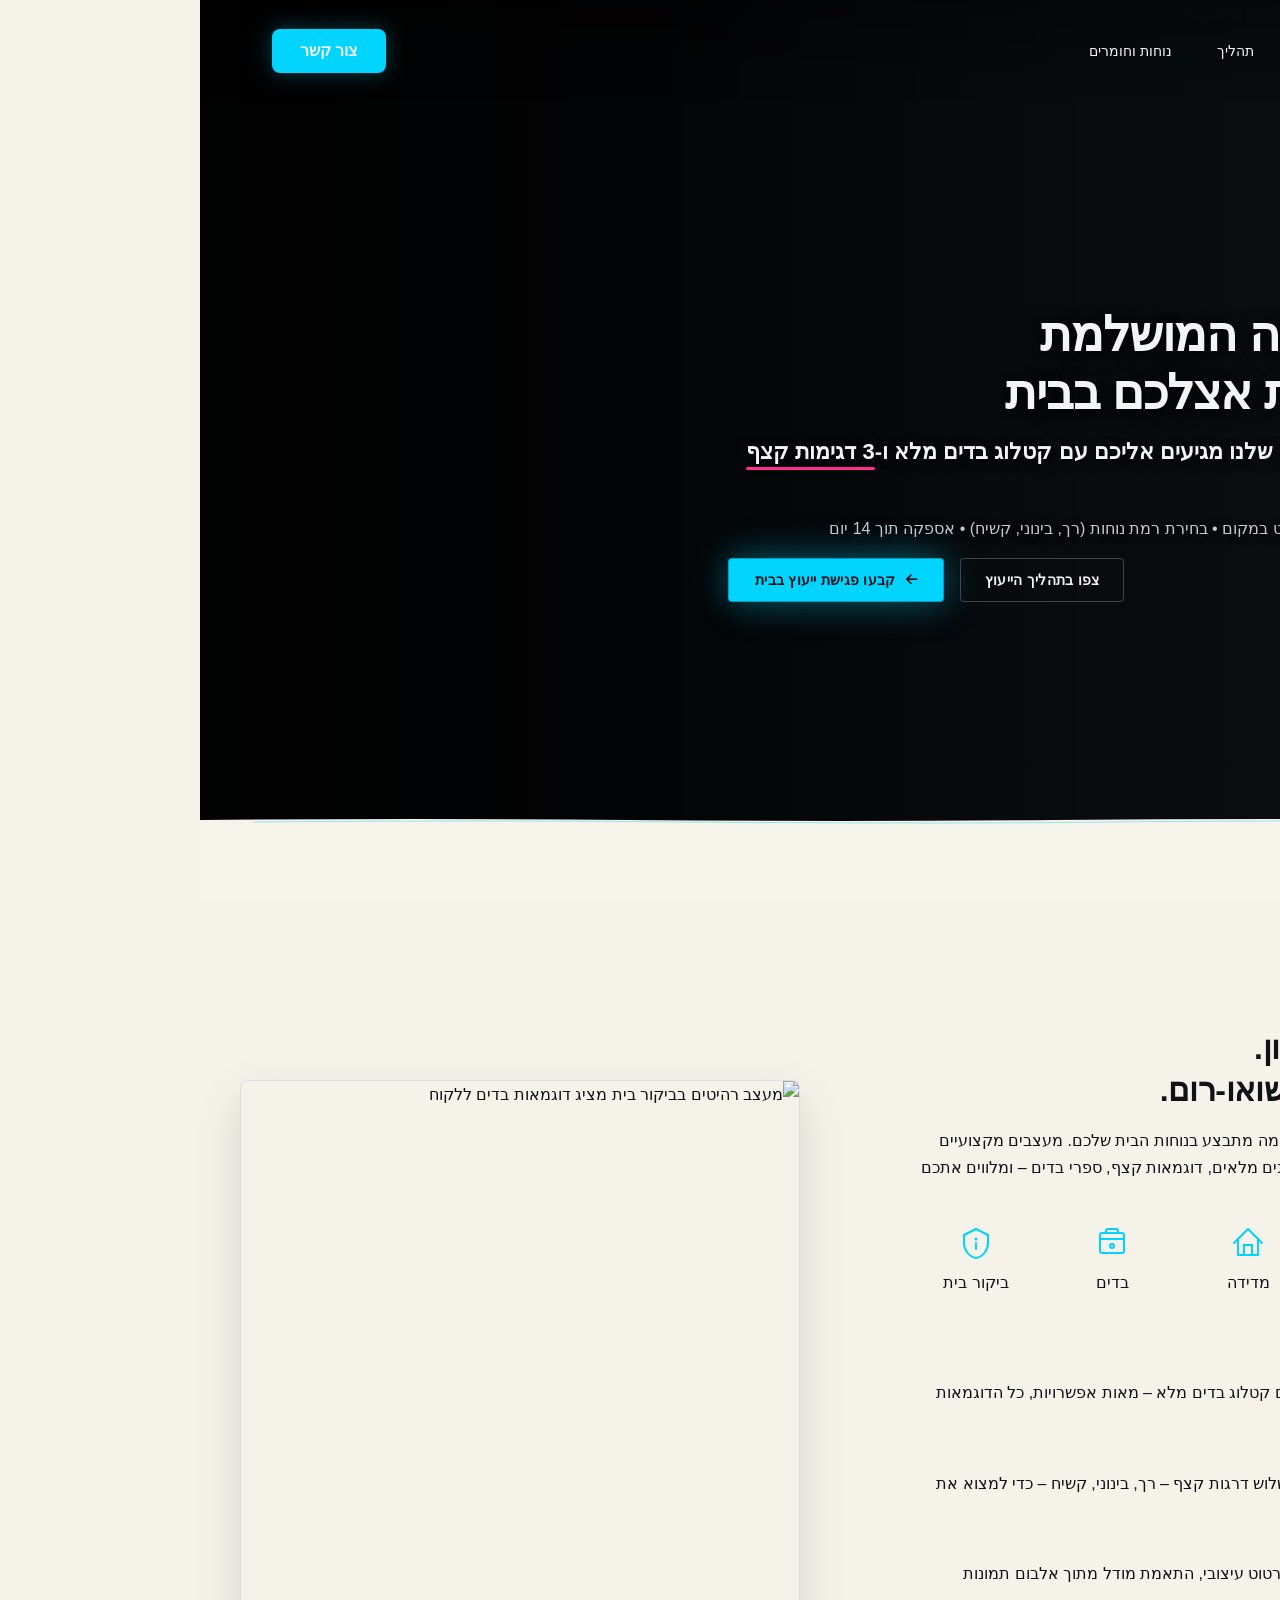
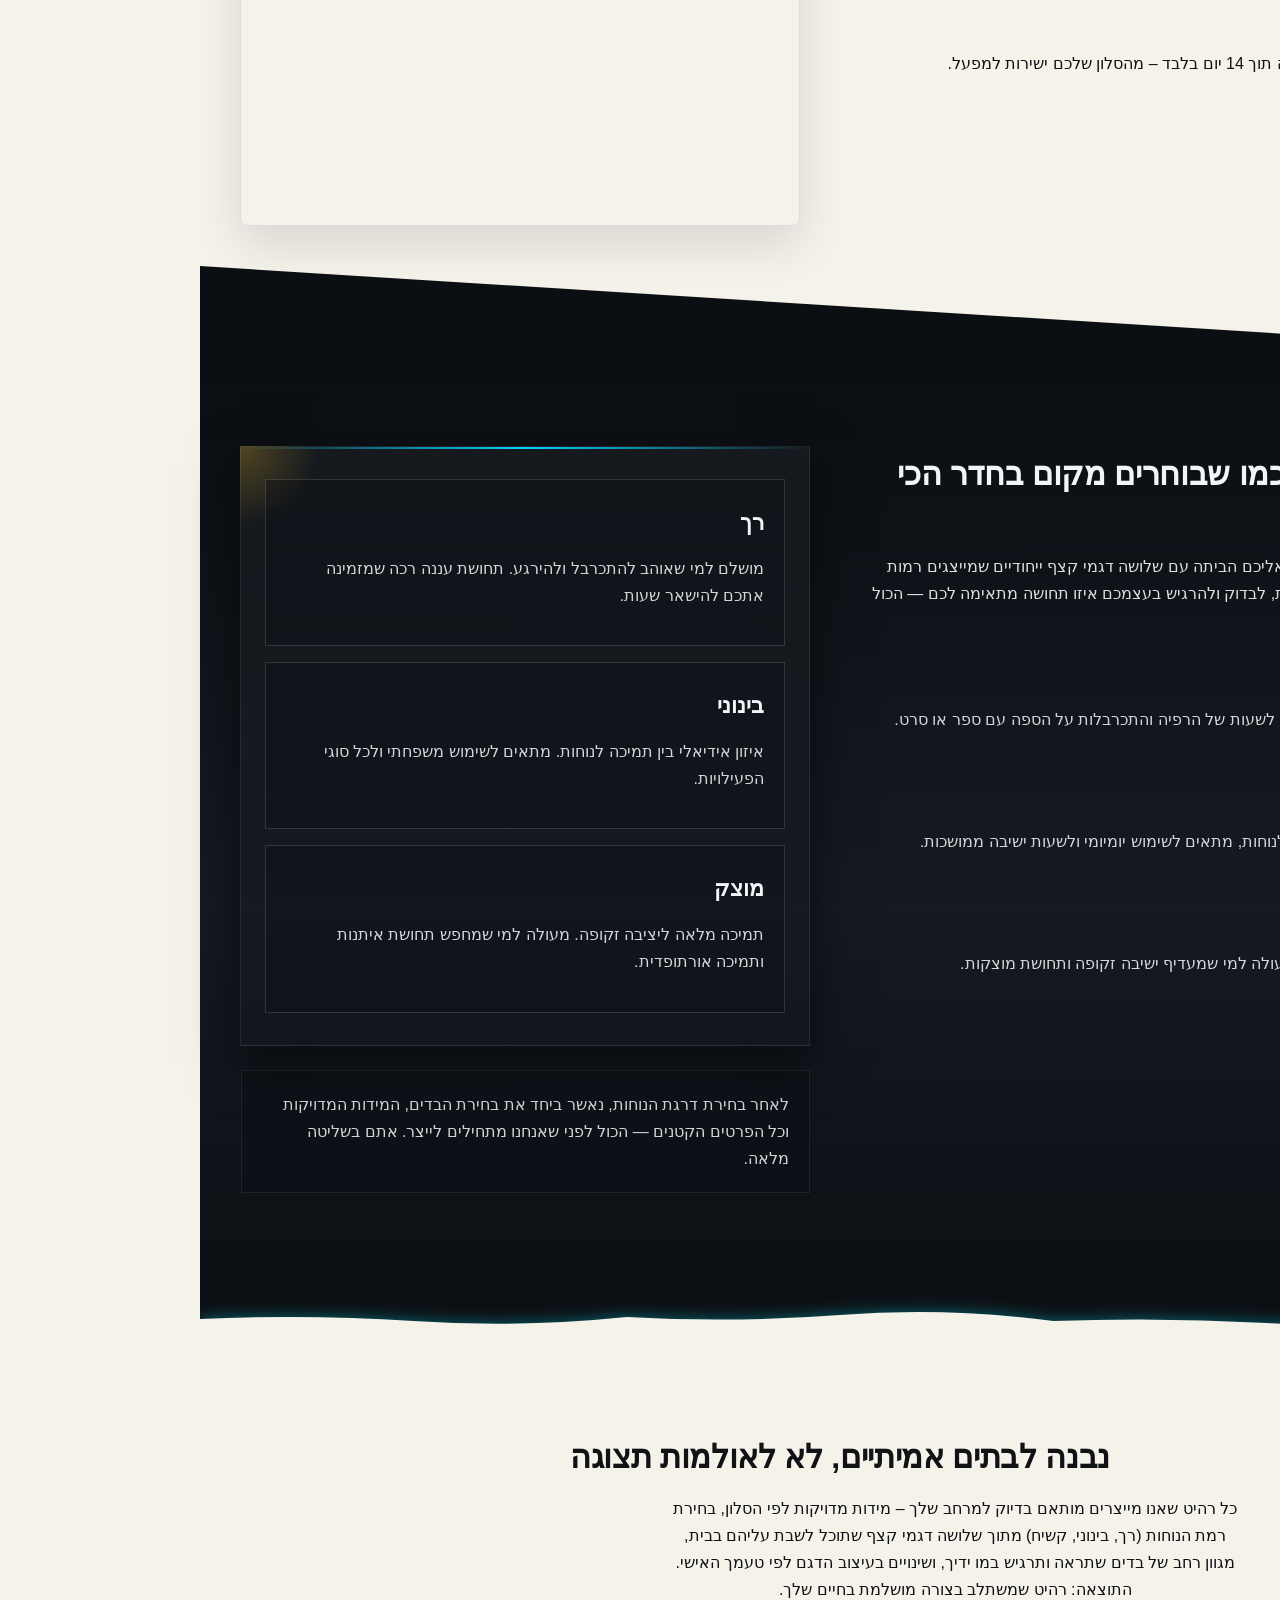
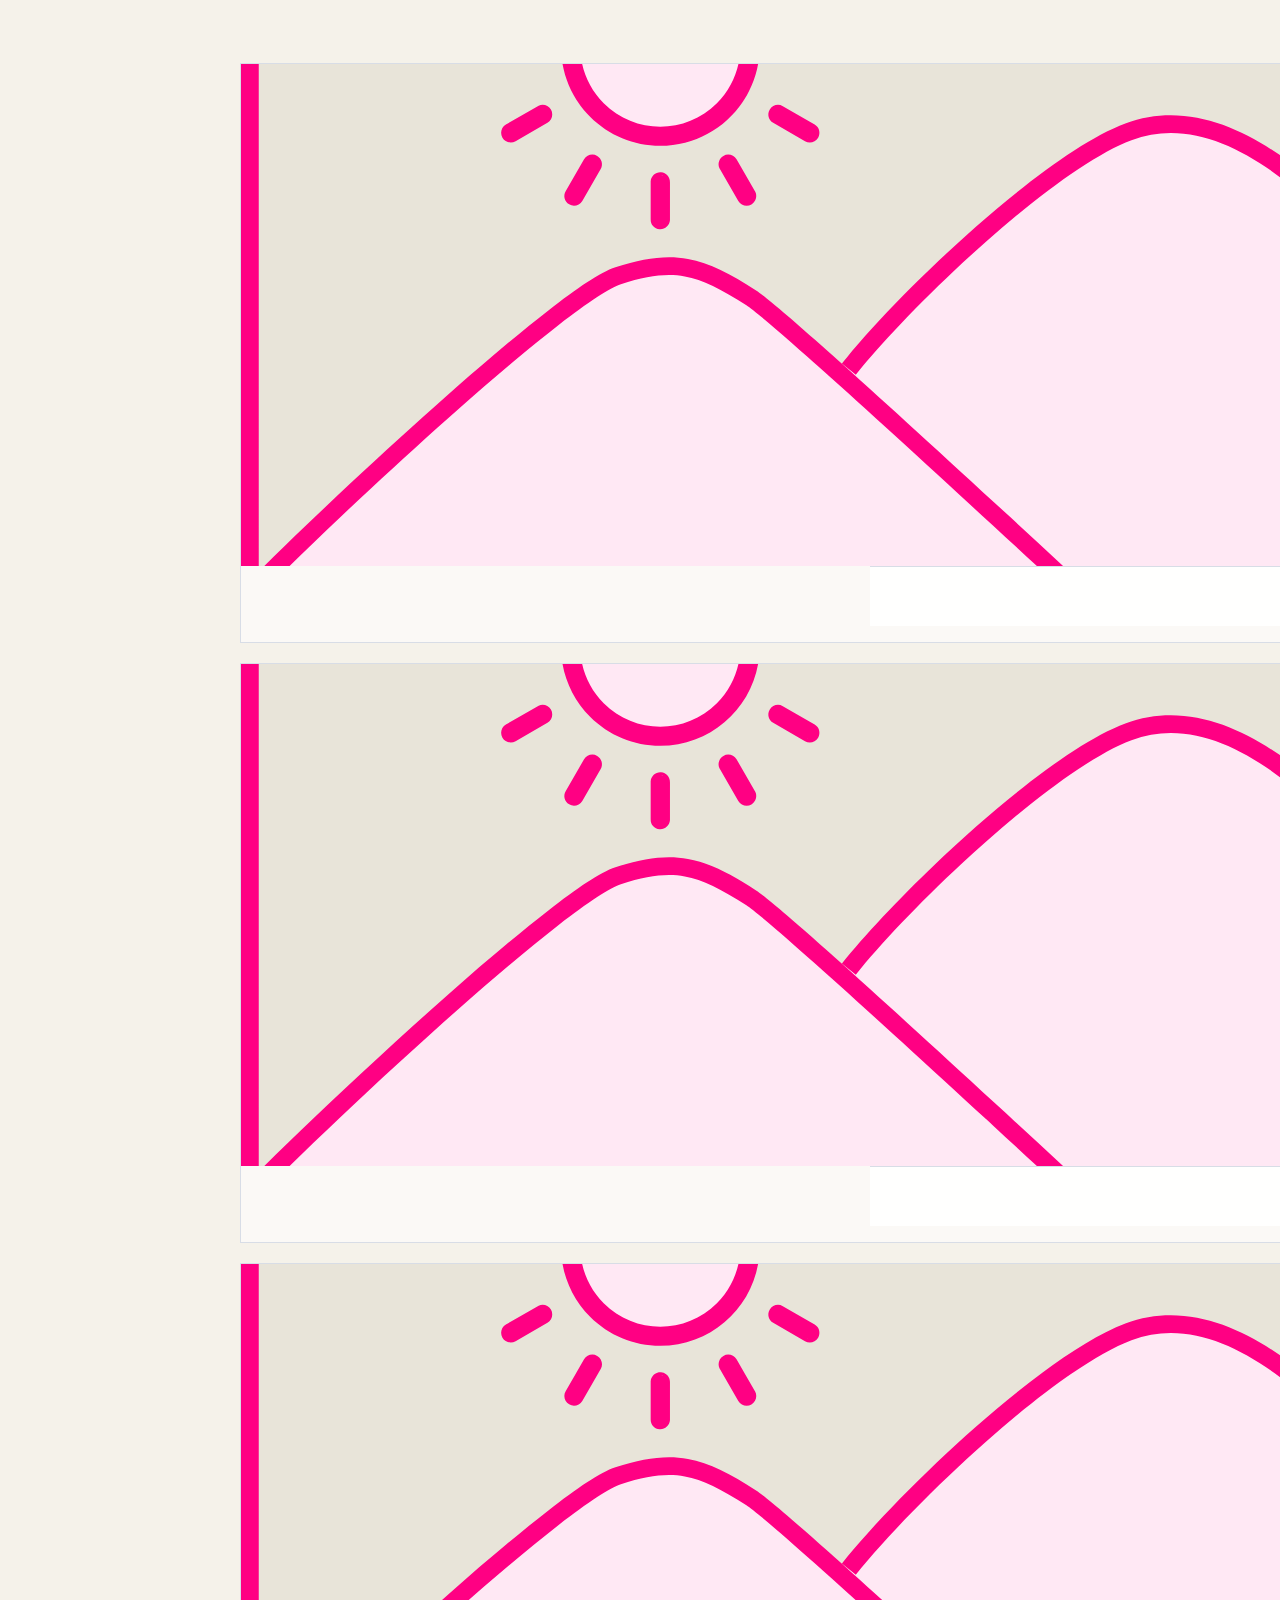
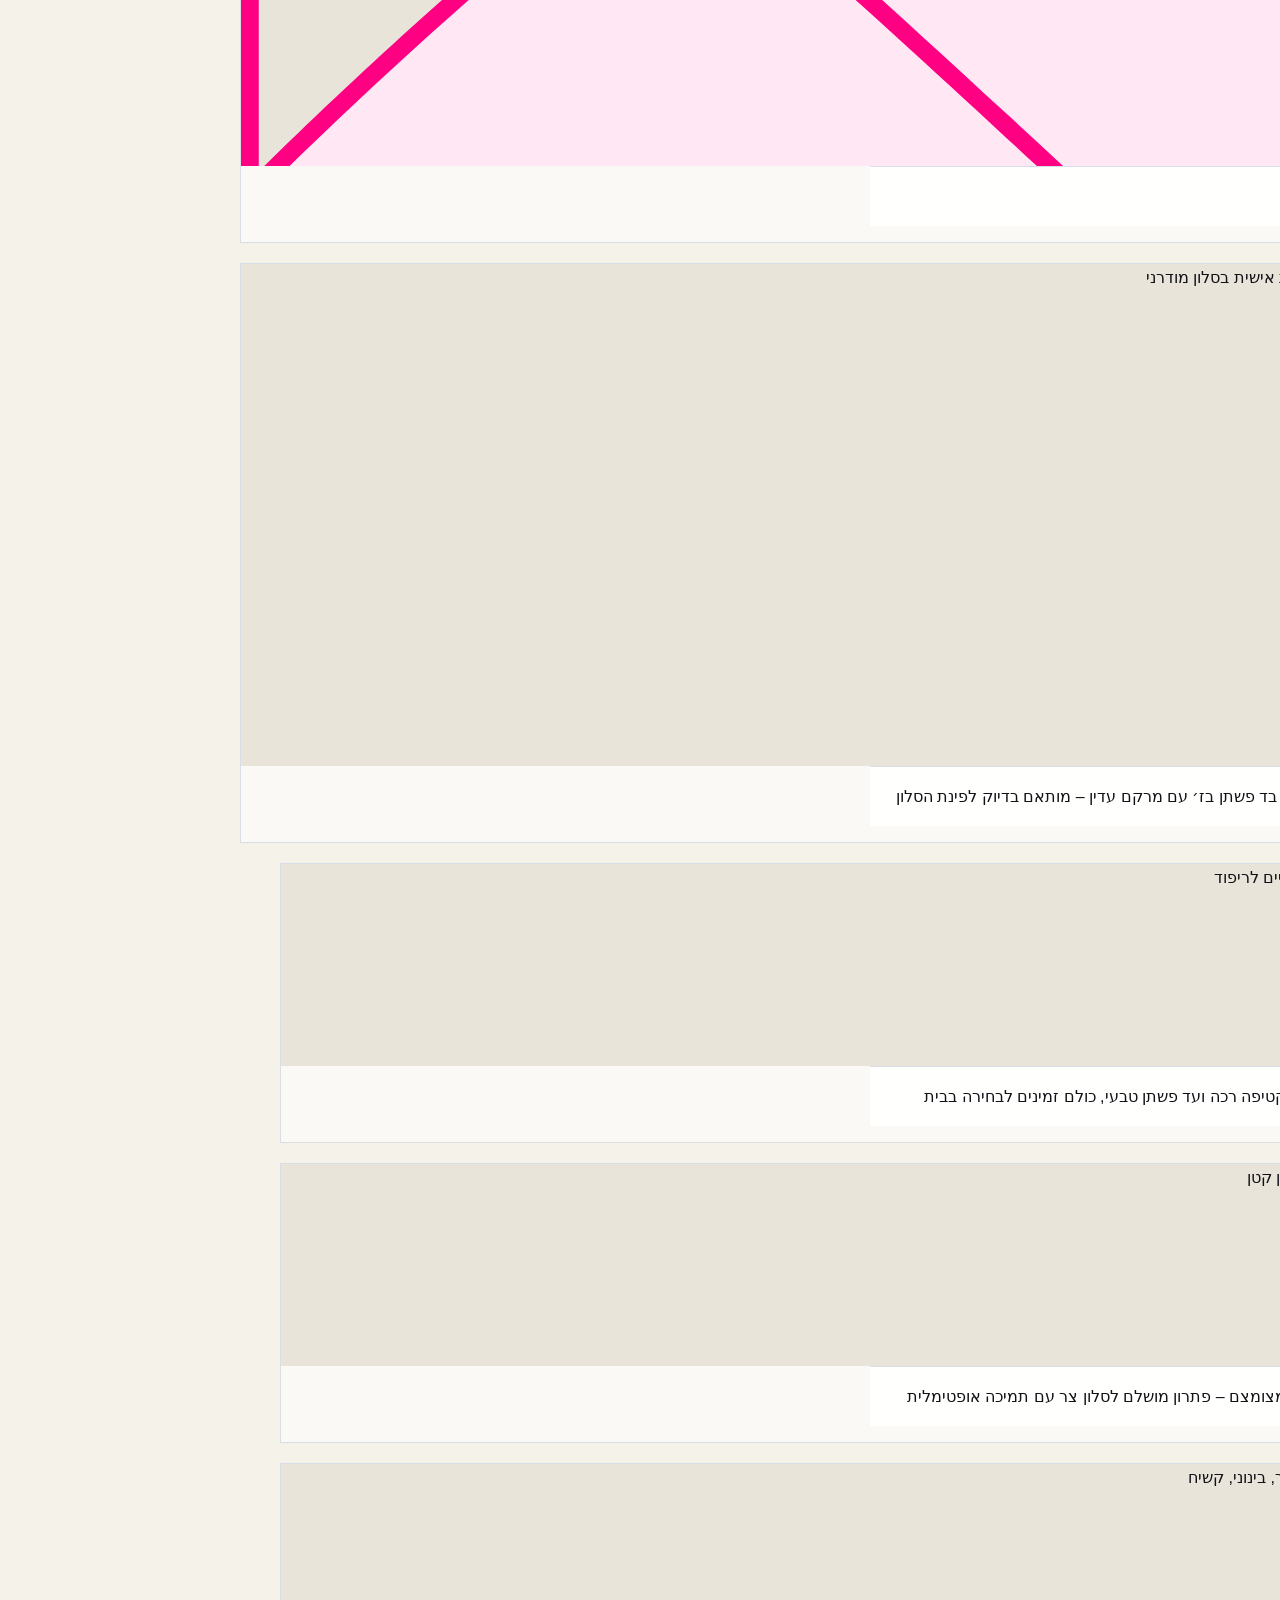
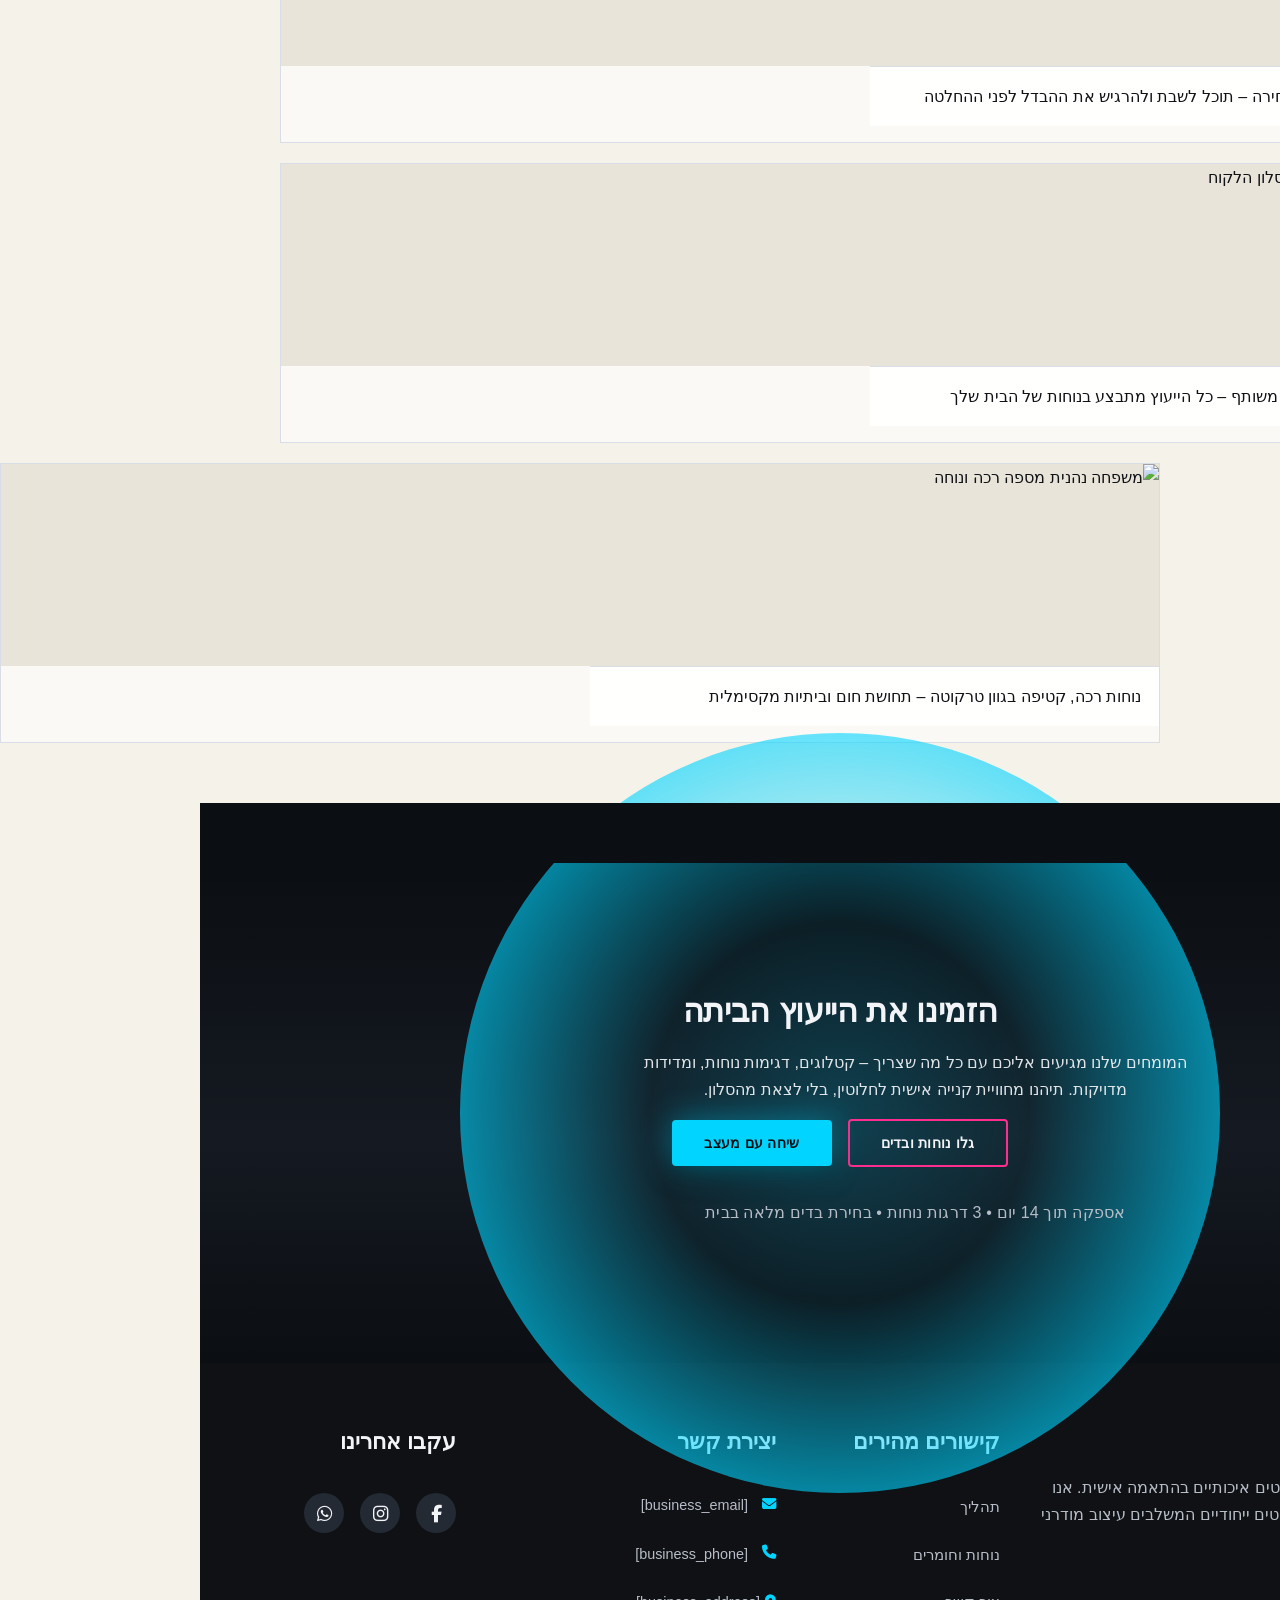
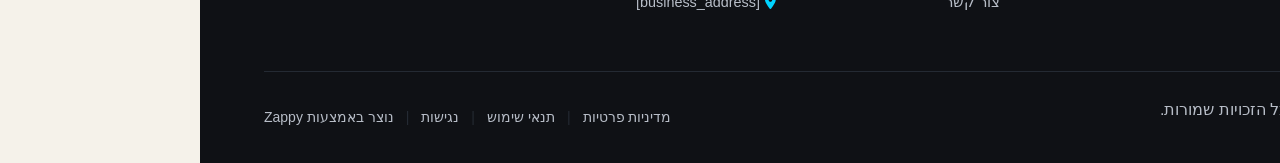
==== commit b38c04fe: "Background sync: Progressive GitHub Sync" ====
--- a/public/index.html
+++ b/public/index.html
@@ -1 +1 @@
-<!doctype html><html dir="rtl" lang="he"><head><meta charset="UTF-8"><meta content="width=device-width,initial-scale=1" name="viewport"><meta content="index, follow" name="robots"><title>ייצור רהיטים בהתאמה אישית עד הבית — מיטב הום</title><meta content="מעצבים מגיעים אליכם הביתה עם קטלוג בדים מלא ודגימות נוחות לבחירה. תכננו את הרהיט המושלם מהסלון שלכם ותקבלו תוך 14 יום. פשוט, נוח ומותאם אישית." name="description"><meta content="ייצור רהיטים בהתאמה אישית, מיטב הום, רהיטים בהתאמה אישית לבית, שירות ייצור רהיטים עד הבית, מפעל רהיטים בהזמנה אישית" name="keywords"><link href="/assets/favicon.ico" rel="icon" type="image/x-icon"><link href="/assets/favicon-16x16.png" rel="icon" type="image/png" sizes="16x16"><link href="/assets/favicon-32x32.png" rel="icon" type="image/png" sizes="32x32"><link href="/assets/favicon-48x48.png" rel="icon" type="image/png" sizes="48x48"><link href="/assets/favicon-192x192.png" rel="icon" type="image/png" sizes="192x192"><link href="/assets/favicon-512x512.png" rel="icon" type="image/png" sizes="512x512"><link href="/assets/apple-touch-icon.png" rel="apple-touch-icon"><script>!function(){"use strict";var t="2d6be65f-c033-4d3c-aa57-63d48df19c0b",e="https://api.zappy5.com/api/analytics/track",a=18e5,n=2592e6,o=!0,i=!0,r=!0;var s=function(){var e="zappy_visitor_"+t,a=null;try{if(a=localStorage.getItem(e)){var o=JSON.parse(a),i=Date.now();if(i-o.created<n)return o.lastSeen=i,localStorage.setItem(e,JSON.stringify(o)),o.id}}catch(t){console.warn("Zappy Analytics: LocalStorage not available")}var r="zv_"+Date.now()+"_"+Math.random().toString(36).substr(2,9);try{localStorage.setItem(e,JSON.stringify({id:r,created:Date.now(),lastSeen:Date.now()}))}catch(t){}return r}(),c=function(){var e="zappy_session_"+t,n=null;try{if(n=sessionStorage.getItem(e)){var o=JSON.parse(n),i=Date.now();if(i-o.timestamp<a)return o.timestamp=i,sessionStorage.setItem(e,JSON.stringify(o)),o.id}}catch(t){console.warn("Zappy Analytics: SessionStorage not available")}var r="zs_"+Date.now()+"_"+Math.random().toString(36).substr(2,9);try{sessionStorage.setItem(e,JSON.stringify({id:r,timestamp:Date.now()}))}catch(t){}return r}();function l(a,n){n=n||{};var o={website_id:t,event_type:a,page_path:window.location.pathname,referrer:document.referrer||"direct",visitor_id:s,session_id:c,metadata:n};if(navigator.sendBeacon){var i=new Blob([JSON.stringify(o)],{type:"application/json"});navigator.sendBeacon(e,i)}else fetch(e,{method:"POST",headers:{"Content-Type":"application/json"},body:JSON.stringify(o),keepalive:!0}).catch(function(t){console.warn("Zappy Analytics: Failed to track event",t)})}o&&l("pageview",{title:document.title,url:window.location.href}),i&&document.addEventListener("click",function(t){var e=t.target;if("BUTTON"===e.tagName||e.closest("button")){var a="BUTTON"===e.tagName?e:e.closest("button");l("click",{element:"button",text:a.textContent.trim().substring(0,100),id:a.id||null,class:a.className||null})}else if("A"===e.tagName||e.closest("a")){var n="A"===e.tagName?e:e.closest("a");l("navigation",{element:"link",text:n.textContent.trim().substring(0,100),href:n.href,external:n.hostname!==window.location.hostname})}},!0),r&&document.addEventListener("submit",function(t){var e=t.target;l("form_submit",{form_id:e.id||null,form_name:e.name||null,form_action:e.action||null,form_method:e.method||"GET"})},!0);var d=Date.now();window.addEventListener("beforeunload",function(){l("page_unload",{time_on_page:Math.floor((Date.now()-d)/1e3),page_path:window.location.pathname})}),window.zappyAnalytics={track:l,getVisitorId:function(){return s},getSessionId:function(){return c}}}()</script><meta content="ייצור רהיטים בהתאמה אישית עד הבית — מיטב הום" property="og:title"><meta content="מעצבים מגיעים אליכם הביתה עם קטלוג בדים מלא ודגימות נוחות לבחירה. תכננו את הרהיט המושלם מהסלון שלכם ותקבלו תוך 14 יום. פשוט, נוח ומותאם אישית." property="og:description"><meta content="website" property="og:type"><meta content="he_IL" property="og:locale"><meta content="summary_large_image" name="twitter:card"><meta content="ייצור רהיטים בהתאמה אישית עד הבית — מיטב הום" name="twitter:title"><meta content="מעצבים מגיעים אליכם הביתה עם קטלוג בדים מלא ודגימות נוחות לבחירה. תכננו את הרהיט המושלם מהסלון שלכם ותקבלו תוך 14 יום. פשוט, נוח ומותאם אישית." name="twitter:description"><link href="https://cdnjs.cloudflare.com/ajax/libs/font-awesome/6.4.0/css/all.min.css" rel="stylesheet"><link href="/assets/favicon.ico" rel="icon" type="image/x-icon"><link href="/assets/favicon-16x16.png" rel="icon" type="image/png" sizes="16x16"><link href="/assets/favicon-32x32.png" rel="icon" type="image/png" sizes="32x32"><link href="/assets/favicon-48x48.png" rel="icon" type="image/png" sizes="48x48"><link href="/assets/favicon-192x192.png" rel="icon" type="image/png" sizes="192x192"><link href="/assets/favicon-512x512.png" rel="icon" type="image/png" sizes="512x512"><link href="/assets/apple-touch-icon.png" rel="apple-touch-icon"><link href="https://cdn.jsdelivr.net/npm/vanilla-cookieconsent@3/dist/cookieconsent.css" rel="stylesheet"><script src="https://cdn.jsdelivr.net/npm/vanilla-cookieconsent@3/dist/cookieconsent.umd.js"></script><script src="https://cdn.jsdelivr.net/gh/mickidum/acc_toolbar/acctoolbar/acctoolbar.min.js"></script><link href="/styles.css" rel="stylesheet"><style id="zappy-dropdown-submenu-styles">#navMenu li:has(.sub-menu),.nav-menu li:has(.sub-menu),.navbar li:has(.sub-menu),nav li:has(.sub-menu){position:relative}#navMenu .sub-menu,.nav-menu .sub-menu,.navbar .sub-menu,nav .sub-menu{display:block!important;position:absolute!important;top:100%;left:0;min-width:220px;background:#fff;border-radius:8px;box-shadow:0 8px 25px rgba(0,0,0,.15);padding:8px 0;opacity:0;visibility:hidden;transform:translateY(10px);transition:all .3s ease;z-index:1000;list-style:none;pointer-events:none}#navMenu li:hover>.sub-menu,.nav-menu li:hover>.sub-menu,.navbar li:hover>.sub-menu,nav li:hover>.sub-menu{opacity:1!important;visibility:visible!important;transform:translateY(0)!important;pointer-events:auto!important}.sub-menu li{list-style:none;margin:0;padding:0}.sub-menu a{display:block!important;padding:10px 16px!important;color:var(--text-dark,#333)!important;font-weight:500;text-decoration:none;white-space:nowrap;transition:background-color .2s}.sub-menu a:hover{background-color:#f5f5f5}[dir=rtl] .nav-menu .sub-menu,[dir=rtl] .navbar .sub-menu,[dir=rtl] nav .sub-menu,html[lang=ar] .nav-menu .sub-menu,html[lang=ar] .navbar .sub-menu,html[lang=ar] nav .sub-menu,html[lang=he] .nav-menu .sub-menu,html[lang=he] .navbar .sub-menu,html[lang=he] nav .sub-menu{left:auto!important;right:0!important}.sub-menu:empty,.sub-menu:not(:has(li)),.sub-menu:not(:has(li:not(.zappy-hidden-menu-item))){display:none!important;opacity:0!important;visibility:hidden!important;pointer-events:none!important}li:has(.menu-group-title):hover>.sub-menu{opacity:1!important;visibility:visible!important;transform:translateY(0)!important;pointer-events:auto!important}#navMenu>li>.menu-group-title,.nav-menu>li>.menu-group-title{display:inline-block;padding:.5rem 1rem;cursor:default;user-select:none}@media (max-width:768px){#navMenu .sub-menu,.nav-menu .sub-menu,.navbar .sub-menu,nav .sub-menu{position:static!important;transform:none!important;box-shadow:none!important;background:0 0!important;max-height:0;overflow:hidden;opacity:0;visibility:hidden;transition:max-height .3s ease,opacity .3s ease;padding:0!important;border-radius:0!important}.sub-menu.mobile-expanded{max-height:500px!important;opacity:1!important;visibility:visible!important;padding:8px 0 8px 16px!important}[dir=rtl] .sub-menu.mobile-expanded,html[lang=he] .sub-menu.mobile-expanded{padding:8px 16px 8px 0!important}#navMenu li:hover>.sub-menu,.nav-menu li:hover>.sub-menu,.navbar li:hover>.sub-menu,nav li:hover>.sub-menu{opacity:0;visibility:hidden;pointer-events:none}#navMenu li>.sub-menu.mobile-expanded,.nav-menu li>.sub-menu.mobile-expanded,.navbar li>.sub-menu.mobile-expanded,nav li>.sub-menu.mobile-expanded{opacity:1!important;visibility:visible!important;pointer-events:auto!important}#navMenu li:has(.sub-menu),.nav-menu li:has(.sub-menu),.navbar li:has(.sub-menu),nav li:has(.sub-menu){display:flex!important;flex-wrap:wrap!important;align-items:center!important;position:relative!important;min-height:44px!important}#navMenu li:has(.sub-menu)>a,.nav-menu li:has(.sub-menu)>a,.navbar li:has(.sub-menu)>a,nav li:has(.sub-menu)>a{flex:1!important;min-width:0!important}#navMenu li:has(.sub-menu)>.menu-group-title,.nav-menu li:has(.sub-menu)>.menu-group-title,.navbar li:has(.sub-menu)>.menu-group-title,nav li:has(.sub-menu)>.menu-group-title{flex:1!important;min-width:0!important;padding:0!important;line-height:inherit!important}#navMenu li:has(.sub-menu)>.sub-menu,.nav-menu li:has(.sub-menu)>.sub-menu,.navbar li:has(.sub-menu)>.sub-menu,nav li:has(.sub-menu)>.sub-menu{flex-basis:100%!important;width:100%!important}#navMenu li:has(.sub-menu)>a [class*=arrow],#navMenu li:has(.sub-menu)>a [class*=chevron],.nav-menu li:has(.sub-menu)>a .fa-angle-down,.nav-menu li:has(.sub-menu)>a .fa-chevron-down,.nav-menu li:has(.sub-menu)>a [class*=arrow],.nav-menu li:has(.sub-menu)>a [class*=chevron],nav li:has(.sub-menu)>a [class*=arrow],nav li:has(.sub-menu)>a [class*=chevron]{display:none!important;visibility:hidden!important}.mobile-submenu-toggle{display:flex!important;align-items:center!important;justify-content:center!important;width:44px!important;height:auto!important;background:0 0!important;border:none!important;cursor:pointer!important;color:var(--text-light)!important;position:static!important;flex-shrink:0!important;align-self:stretch!important;z-index:2!important;padding:0!important;margin:0!important}.mobile-submenu-toggle::after{content:''!important;width:0!important;height:0!important;border-left:6px solid transparent!important;border-right:6px solid transparent!important;border-top:7px solid currentColor!important;transition:transform .3s ease!important}.mobile-submenu-toggle.expanded::after{transform:rotate(180deg)!important}.sub-menu a{padding:10px 0!important;display:block!important;color:var(--text-light)!important}.navbar .sub-menu li a,.zappy-products-dropdown .sub-menu a,nav.navbar .sub-menu li a{color:var(--text-light)!important}}@media (min-width:769px){.mobile-submenu-toggle{display:none!important}}</style><style id="mobile-lang-menu-deployed-css">@media (max-width:768px){.lang-switcher,.nav-container .lang-switcher,.nav-cta-container .lang-switcher,.nav-ecommerce-icons .lang-switcher,.nav-icons-left .lang-switcher,.navbar .lang-switcher,.navbar .nav-cta-container .lang-switcher{display:none!important}.mobile-lang-menu{width:100%;border-top:1px solid rgba(128,128,128,.2);padding:8px 0 0 0;margin-top:8px}.mobile-lang-toggle{display:flex!important;align-items:center;justify-content:space-between;width:100%;padding:12px 16px;background:0 0;border:none;cursor:pointer;font-size:15px;color:inherit;font-family:inherit}.mobile-lang-toggle::after{content:'';display:inline-block;width:8px;height:8px;border-right:2px solid currentColor;border-bottom:2px solid currentColor;transform:rotate(45deg);transition:transform .3s ease;margin-left:8px}.mobile-lang-toggle.expanded::after{transform:rotate(-135deg)}.mobile-lang-options{max-height:0;overflow:hidden;transition:max-height .3s ease}.mobile-lang-options.expanded{max-height:300px}.mobile-lang-option{display:flex!important;align-items:center;gap:10px;padding:10px 24px;text-decoration:none;color:inherit;font-size:14px;font-family:inherit}.mobile-lang-option:hover{background:rgba(128,128,128,.1)}.mobile-lang-option.active{font-weight:600;opacity:.7;pointer-events:none}.mobile-lang-option img{width:20px;height:20px;border-radius:50%}}@media (min-width:769px){.mobile-lang-menu{display:none!important}}</style><style id="zappy-widget-visibility">#mic-access-tool-box,#mic-access-tool-general-button,#mic-init-access-tool #mic-access-tool-box,#mic-init-access-tool #mic-access-tool-general-button,#mic-init-access-tool .mic-access-tool-general-button,._access-icon,._access-menu,.mic-access-tool-box,.mic-access-tool-general-button,div[id*=mic-access-tool-box]{display:none!important;visibility:hidden!important;opacity:0!important;pointer-events:none!important}</style></head><body><nav class="navbar" dir="rtl"><button aria-label="Menu" class="mobile-toggle" id="mobileToggle"><svg viewbox="0 0 24 24" fill="none" height="24" width="24" class="hamburger-icon"><path d="M3 12h18M3 6h18M3 18h18" stroke="currentColor" stroke-width="2" stroke-linecap="round"></path></svg><svg viewbox="0 0 24 24" fill="none" height="24" width="24" class="close-icon" style="display:none"><path d="M18 6L6 18M6 6l12 12" stroke="currentColor" stroke-width="2" stroke-linecap="round"></path></svg></button><button aria-label="Call" class="phone-header-btn"><svg viewbox="0 0 24 24" fill="currentColor" height="20" width="20"><path d="M22 16.92v3a2 2 0 0 1-2.18 2 19.79 19.79 0 0 1-8.63-3.07 19.5 19.5 0 0 1-6-6 19.79 19.79 0 0 1-3.07-8.67A2 2 0 0 1 4.11 2h3a2 2 0 0 1 2 1.72 12.84 12.84 0 0 0 .7 2.81 2 2 0 0 1-.45 2.11L8.09 9.91a16 16 0 0 0 6 6l1.27-1.27a2 2 0 0 1 2.11-.45 12.84 12.84 0 0 0 2.81.7A2 2 0 0 1 22 16.92z"></path></svg></button><div class="nav-container"><div class="nav-right-group"><div class="nav-brand"><a href="/" class="logo-link"><img alt="מיטב הום" src="/assets/logo.webp" class="logo"></a></div><ul class="nav-menu" id="navMenu"><li><a href="/process">תהליך</a></li><li><a href="/materials">נוחות וחומרים</a></li></ul></div><div class="nav-cta-container"><a href="/contact" class="nav-cta-btn">צור קשר</a></div></div></nav><script>window.addEventListener("load",function(){const e=document.querySelector(".navbar, nav, header");if(!e)return void console.log("[Navbar] Navbar element not found");let t=document.getElementById("mobileToggle")||document.querySelector(".mobile-toggle")||document.querySelector(".hamburger")||document.querySelector(".hamburger-menu")||document.querySelector(".menu-toggle")||document.querySelector(".burger-menu")||document.querySelector('[aria-label="Menu"]')||document.querySelector('[aria-label="תפריט"]');const o=document.querySelector(".phone-header-btn"),n=window.getComputedStyle(e);let r=n.backgroundColor;if(console.log("[Navbar] Initial navbar background:",r),"transparent"===r||"rgba(0, 0, 0, 0)"===r||r.startsWith("rgba")&&r.includes(", 0)")){const e=n.backgroundImage;if(e&&"none"!==e)console.log("[Navbar] Navbar has background image/gradient, using dark text"),r="rgb(240, 240, 240)";else{const e=window.getComputedStyle(document.body).backgroundColor;console.log("[Navbar] Navbar transparent, using body background:",e),r=e}}const i=r.match(/\d+/g);if(i&&i.length>=3){const e=(.299*parseInt(i[0])+.587*parseInt(i[1])+.114*parseInt(i[2]))/255;console.log("[Navbar] Mobile button colors preserved from Claude CSS (luminance:",e.toFixed(2)+")");const n=document.createElement("style");n.id="zappy-mobile-nav-fix";document.documentElement.lang;document.documentElement.dir,n.textContent='\n        /* Hide mobile buttons on desktop, show only on mobile */\n        @media (min-width: 769px) {\n          .mobile-toggle,\n          .phone-header-btn {\n            display: none !important;\n          }\n        }\n        \n        /* Show and position mobile buttons correctly on mobile */\n        @media (max-width: 768px) {\n          .mobile-toggle,\n          .phone-header-btn {\n            position: absolute !important;\n            top: 50% !important;\n            transform: translateY(-50%) !important;\n            z-index: 1001 !important;\n            display: flex !important;\n            align-items: center !important;\n            justify-content: center !important;\n            width: 36px !important;\n            height: 36px !important;\n            border-radius: 50% !important;\n            border: none !important;\n            cursor: pointer !important;\n            padding: 6px !important;\n            background: none !important;\n            color: var(--nav-text, var(--text-light)) !important;\n          }\n          \n          /* LTR positioning (default): hamburger LEFT, phone RIGHT */\n          html:not([dir="rtl"]):not([lang="he"]):not([lang="ar"]) .mobile-toggle,\n          html[dir="ltr"] .mobile-toggle {\n            left: 12px !important;\n            right: auto !important;\n          }\n          html:not([dir="rtl"]):not([lang="he"]):not([lang="ar"]) .phone-header-btn,\n          html[dir="ltr"] .phone-header-btn {\n            right: 12px !important;\n            left: auto !important;\n          }\n          \n          /* RTL positioning: hamburger RIGHT, phone LEFT */\n          html[dir="rtl"] .mobile-toggle,\n          html[lang="he"] .mobile-toggle,\n          html[lang="ar"] .mobile-toggle {\n            right: 12px !important;\n            left: auto !important;\n          }\n          html[dir="rtl"] .phone-header-btn,\n          html[lang="he"] .phone-header-btn,\n          html[lang="ar"] .phone-header-btn {\n            left: 12px !important;\n            right: auto !important;\n          }\n          \n          /* CRITICAL: Ensure nav-container has min-height on mobile */\n          /* All children are positioned absolutely/fixed on mobile, so height:auto collapses to 0 */\n          .nav-container {\n            min-height: 70px !important;\n            position: relative !important;\n          }\n          \n          /* Ensure SVG icons are properly sized and inherit color */\n          .mobile-toggle svg,\n          .phone-header-btn svg {\n            width: 24px !important;\n            height: 24px !important;\n            /* Don\'t force display - let JavaScript control hamburger/close toggle */\n          }\n          \n          /* Reset nav-cta-container on mobile - remove desktop box-shadow/padding */\n          /* that creates a visible ghost box when CTA button is hidden */\n          .nav-cta-container {\n            box-shadow: none !important;\n            padding: 0 !important;\n          }\n          \n          /* Hide nav-cta-container entirely on mobile when there\'s no lang-switcher */\n          /* (only the CTA button is inside, and it\'s hidden on mobile) */\n          .nav-cta-container:not(:has(.lang-switcher)) {\n            display: none !important;\n          }\n          \n          /* CRITICAL: Prevent hero image fade gradient from bleeding over headline text */\n          /* The .image-fade-gradient has bottom: -30px (extends below parent) */\n          /* On mobile stacked layout, this overlaps the h1 text below the image */\n          .hero-image-column {\n            overflow: hidden !important;\n          }\n          .image-fade-gradient {\n            bottom: 0 !important;\n          }\n          \n          /* Hide desktop language switcher on mobile - hamburger menu handles it */\n          /* High specificity to override stored CSS */\n          .lang-switcher,\n          .nav-cta-container .lang-switcher,\n          .nav-container .lang-switcher,\n          .navbar .lang-switcher,\n          .navbar .nav-cta-container .lang-switcher {\n            display: none !important;\n          }\n        }\n      ';const r=document.getElementById("zappy-mobile-nav-fix");r&&r.remove(),document.head.appendChild(n),console.log("[Navbar] Critical CSS injected for mobile nav positioning");const l=window.innerWidth<=768;if(t){const e=t.querySelector(".hamburger-icon"),o=t.querySelector(".close-icon");e&&(e.style.setProperty("width","24px","important"),e.style.setProperty("height","24px","important"),e.style.setProperty("display","block","important")),o&&(o.style.setProperty("width","24px","important"),o.style.setProperty("height","24px","important"),o.style.setProperty("display","none","important")),l?(t.style.setProperty("position","absolute","important"),t.style.setProperty("top","50%","important"),t.style.setProperty("transform","translateY(-50%)","important"),t.style.setProperty("z-index","1001","important"),t.style.removeProperty("left"),t.style.removeProperty("right"),console.log("[Navbar] Mobile toggle positioning applied (mobile viewport)")):(t.style.removeProperty("position"),t.style.removeProperty("top"),t.style.removeProperty("transform"),t.style.removeProperty("z-index"),t.style.removeProperty("left"),t.style.removeProperty("right"),console.log("[Navbar] Desktop viewport - cleared mobile toggle inline positioning"))}if(o){const e=o.querySelector("svg");e&&(e.style.width="24px",e.style.height="24px",e.setAttribute("width","24"),e.setAttribute("height","24")),l?(o.style.setProperty("position","absolute","important"),o.style.setProperty("top","50%","important"),o.style.setProperty("transform","translateY(-50%)","important"),o.style.setProperty("z-index","1001","important"),o.style.removeProperty("left"),o.style.removeProperty("right"),console.log("[Navbar] Phone button positioning applied (mobile viewport)")):(o.style.removeProperty("position"),o.style.removeProperty("top"),o.style.removeProperty("transform"),o.style.removeProperty("z-index"),o.style.removeProperty("left"),o.style.removeProperty("right"),console.log("[Navbar] Desktop viewport - cleared phone button inline positioning"))}}else console.log("[Navbar] Could not parse background color:",r);t=document.getElementById("mobileToggle")||document.querySelector(".mobile-toggle")||document.querySelector(".hamburger")||document.querySelector(".hamburger-menu")||document.querySelector(".menu-toggle")||document.querySelector(".burger-menu")||document.querySelector('[aria-label="Menu"]')||document.querySelector('[aria-label="תפריט"]');const l=document.getElementById("navMenu")||document.querySelector(".nav-menu")||document.querySelector(".nav-links")||document.querySelector("nav ul:not(.submenu)");if(!t||!l)return void console.log("[Navbar] Mobile toggle or menu not found:",{toggle:!!t,menu:!!l});l.id||(l.id="navMenu"),console.log("[Navbar] Initializing mobile menu...");const a=t.cloneNode(!0);t.parentNode.replaceChild(a,t),a.addEventListener("click",function(e){e.preventDefault(),e.stopPropagation();const t=this.querySelector(".hamburger-icon"),o=this.querySelector(".close-icon");l.classList.contains("active")?(l.classList.remove("active"),t&&t.style.setProperty("display","block","important"),o&&o.style.setProperty("display","none","important"),document.body.style.overflow="",console.log("[Navbar] Menu closed")):(l.classList.add("active"),t&&t.style.setProperty("display","none","important"),o&&o.style.setProperty("display","block","important"),document.body.style.overflow="hidden",console.log("[Navbar] Menu opened"))}),l.querySelectorAll("a").forEach(function(e){e.addEventListener("click",function(){if("#"===this.getAttribute("href"))return;const e=a.querySelector(".hamburger-icon"),t=a.querySelector(".close-icon");l.classList.remove("active"),e&&e.style.setProperty("display","block","important"),t&&t.style.setProperty("display","none","important"),document.body.style.overflow="",console.log("[Navbar] Menu closed (link clicked)")})});var s=l.querySelectorAll(".dropdown-toggle");s.forEach(function(e){e.addEventListener("click",function(e){e.preventDefault(),e.stopPropagation();var t=this.closest(".nav-dropdown");t&&(t.parentNode.querySelectorAll(".nav-dropdown.open").forEach(function(e){e!==t&&e.classList.remove("open")}),t.classList.toggle("open"),console.log("[Navbar] Dropdown toggled:",t.classList.contains("open")?"open":"closed"))})}),document.addEventListener("click",function(e){e.target.closest(".nav-dropdown")||document.querySelectorAll(".nav-dropdown.open").forEach(function(e){e.classList.remove("open")})}),console.log("[Navbar] Dropdown handlers initialized for "+s.length+" dropdowns"),o&&o.addEventListener("click",function(){const e=document.querySelectorAll('a[href^="tel:"]'),t=e.length>0?e[0].getAttribute("href").replace("tel:",""):"[business_phone]";window.location.href="tel:"+t,console.log("[Navbar] Phone button clicked")}),console.log("[Navbar] Mobile menu initialized successfully");const p=function(){const e=document.querySelector(".whatsapp-float");e&&(window.innerWidth>=769?(e.style.setProperty("display","none","important"),e.style.setProperty("visibility","hidden","important"),e.style.setProperty("opacity","0","important"),e.style.setProperty("pointer-events","none","important"),console.log("[WhatsApp] Button hidden on desktop")):(e.style.removeProperty("display"),e.style.removeProperty("visibility"),e.style.removeProperty("opacity"),e.style.removeProperty("pointer-events"),console.log("[WhatsApp] Button visible on mobile")))};let c;p(),window.addEventListener("resize",function(){clearTimeout(c),c=setTimeout(p,100)})})</script><main><section class="index-hero-section" data-layout-spec="בית-hero" data-hero-type="fullscreen-scrim"><img alt="חדר מגורים נעים בלילה עם ספה מעוצבת" src="/assets/site-index-hero-bg.webp" data-context="A real, warm living room at night with soft ambient lighting. Show a comfortable sofa in the foreground with plush cushions, a coffee table with a warm lamp, and a cozy residential interior. The scene should feel inviting and lived-in, with natural home textures like wood, fabric, and warm lighting. Shot from a slightly elevated angle to show depth. The lighting should be warm and golden, creating a cinematic nighttime atmosphere. No people visible, focus on the furniture and ambiance. High-end residential photography style." data-placeholder="index-hero-bg" height="1080" width="1920" class="index-hero-bg" data-hero-bg="true" data-preserve-bg="0"><div class="index-hero-scrim" aria-hidden="true"></div><div class="index-hero-overlay"><div class="index-hero-content"><h1 class="index-hero-headline">הספה המושלמת<br>נבנית אצלכם בבית</h1><h3 class="index-hero-subtitle">המעצבים שלנו מגיעים אליכם עם קטלוג בדים מלא ו-<span class="index-hero-accent">3 דגימות קצף</span>ייחודיות</h3><p class="index-hero-specs">מדידה ושרטוט במקום • בחירת רמת נוחות (רך, בינוני, קשיח) • אספקה תוך 14 יום</p><div class="index-hero-cta-group"><a href="/contact" class="index-hero-btn-primary"><span>קבעו פגישת ייעוץ בבית</span><i class="fas fa-arrow-left" aria-hidden="true"></i></a><a href="/process" class="index-hero-btn-secondary"><span>צפו בתהליך הייעוץ</span></a></div></div></div><div class="index-hero-divider-wrapper"><svg viewbox="0 0 1200 100" xmlns="http://www.w3.org/2000/svg" aria-hidden="true" data-no-icon-edit="true" preserveaspectratio="none"><defs><linearGradient id="index-hero-gradient" x1="0%" x2="0%" y1="0%" y2="100%"><stop offset="0%" style="stop-color:#0B0E12"></stop><stop offset="70%" style="stop-color:#0B0E12;stop-opacity:0.85"></stop><stop offset="100%" style="stop-color:#0B0E12;stop-opacity:1"></stop></linearGradient></defs><path d="M0,100 L0,20 Q200,18 400,20 T800,20 Q1000,18 1200,20 L1200,100 Z" fill="var(--bg-light)"></path><path d="M0,100 L0,22 Q200,20 400,22 T800,22 Q1000,20 1200,22 L1200,100 Z" fill="var(--bg-light)" opacity="0.05"></path><path d="M50,22 Q250,20 450,22 T850,22 Q1050,20 1150,22" stroke="var(--primary)" stroke-width="1" fill="var(--bg-light)" opacity="0.4"></path></svg></div></section><section class="index-services-section" data-layout-spec="בית-services"><div class="index-services-container"><div class="index-services-content"><h2>אצלכם בסלון.<br>ללא צורך בשואו-רום.</h2><p class="index-services-intro">כל תהליך הבחירה והתאמה מתבצע בנוחות הבית שלכם. מעצבים מקצועיים מגיעים עם הכל – קטלוגים מלאים, דוגמאות קצף, ספרי בדים – ומלווים אתכם עד להזמנה הסופית.</p><div class="index-services-icon-row"><div class="index-services-icon-item"><svg viewbox="0 0 36 36" xmlns="http://www.w3.org/2000/svg" data-element-type="icon" data-icon-type="svg" fill="none" height="36" width="36"><path d="M18 4L6 10V18C6 25.2 11.1 31.8 18 33C24.9 31.8 30 25.2 30 18V10L18 4Z" stroke="currentColor" stroke-width="2" stroke-linecap="round" stroke-linejoin="round"></path><path d="M18 18L18 24" stroke="currentColor" stroke-width="2" stroke-linecap="round"></path><circle cx="18" cy="14" r="1.5" fill="currentColor"></circle></svg><p>ביקור בית</p></div><div class="index-services-icon-item"><svg viewbox="0 0 36 36" xmlns="http://www.w3.org/2000/svg" data-element-type="icon" data-icon-type="svg" fill="none" height="36" width="36"><rect height="20" width="24" x="6" y="8" rx="2" stroke="currentColor" stroke-width="2"></rect><path d="M12 8V6C12 4.9 12.9 4 14 4H22C23.1 4 24 4.9 24 6V8" stroke="currentColor" stroke-width="2"></path><path d="M6 14H30" stroke="currentColor" stroke-width="2"></path><circle cx="18" cy="21" r="2" stroke="currentColor" stroke-width="2"></circle></svg><p>בדים</p></div><div class="index-services-icon-item"><svg viewbox="0 0 36 36" xmlns="http://www.w3.org/2000/svg" data-element-type="icon" data-icon-type="svg" fill="none" height="36" width="36"><path d="M4 18L18 4L32 18" stroke="currentColor" stroke-width="2" stroke-linecap="round" stroke-linejoin="round"></path><path d="M8 14V30H28V14" stroke="currentColor" stroke-width="2" stroke-linecap="round" stroke-linejoin="round"></path><rect height="10" width="8" x="14" y="20" stroke="currentColor" stroke-width="2"></rect></svg><p>מדידה</p></div><div class="index-services-icon-item"><svg viewbox="0 0 36 36" xmlns="http://www.w3.org/2000/svg" data-element-type="icon" data-icon-type="svg" fill="none" height="36" width="36"><circle cx="18" cy="18" r="12" stroke="currentColor" stroke-width="2"></circle><path d="M18 10V18L24 21" stroke="currentColor" stroke-width="2" stroke-linecap="round"></path><path d="M28 8L30 6M8 28L6 30M28 28L30 30M8 8L6 6" stroke="currentColor" stroke-width="2" stroke-linecap="round"></path></svg><p>אספקה ב-14 ימים</p></div></div><div class="index-services-list"><p class="index-services-list-item"><strong>1.</strong>מעצבים מגיעים עם קטלוג בדים מלא – מאות אפשרויות, כל הדוגמאות במקום.</p><p class="index-services-list-item"><strong>2.</strong>ישיבה ובדיקה של שלוש דרגות קצף – רך, בינוני, קשיח – כדי למצוא את הנוחות המדויקת.</p><p class="index-services-list-item"><strong>3.</strong>מדידה משותפת, שרטוט עיצובי, התאמת מודל מתוך אלבום תמונות ושינויים אישיים.</p><p class="index-services-list-item"><strong>4.</strong>ייצור מהיר ואספקה תוך 14 יום בלבד – מהסלון שלכם ישירות למפעל.</p></div></div><div class="index-services-imagery"><div class="index-services-image-wrapper"><img alt="מעצב רהיטים בביקור בית מציג דוגמאות בדים ללקוח" src="/assets/site-index-services-image-1.webp" data-context="Editorial-style photograph of a professional furniture designer visiting a modern Israeli living room, sitting with a homeowner on a sofa, showing fabric swatches from an open catalog. Natural daylight from large windows, warm and inviting atmosphere. The designer is gesturing toward foam samples on the coffee table. Soft focus background showing parts of the living space. Bright, clean, magazine-quality photography with shallow depth of field. Emphasize personal consultation and comfort." data-placeholder="index-services-image-1" height="800" width="600"></div></div></div><div class="index-services-divider-wrapper"><svg viewbox="0 0 1200 100" xmlns="http://www.w3.org/2000/svg" aria-hidden="true" data-no-icon-edit="true" preserveaspectratio="none"><defs><linearGradient id="index-services-diagonal-gradient" x1="0%" x2="100%" y1="0%" y2="0%"><stop offset="0%" style="stop-color:var(--bg-dark);stop-opacity:1"></stop><stop offset="50%" style="stop-color:var(--bg-dark);stop-opacity:1"></stop><stop offset="50.1%" style="stop-color:var(--secondary);stop-opacity:1"></stop><stop offset="50.5%" style="stop-color:var(--bg-dark);stop-opacity:1"></stop><stop offset="100%" style="stop-color:var(--bg-dark);stop-opacity:1"></stop></linearGradient></defs><path d="M0,100 L0,0 L1200,80 L1200,100 Z" fill="#0B0E12"></path></svg></div></section><section class="index-capabilities-section" data-layout-spec="בית-capabilities"><div class="index-capabilities-container"><div class="index-capabilities-content-wrapper"><div class="index-capabilities-content-column"><h2 class="index-capabilities-headline">בחרו נוחות כמו שבוחרים מקום בחדר הכי טוב</h2><p class="index-capabilities-intro">המעצבים שלנו מגיעים אליכם הביתה עם שלושה דגמי קצף ייחודיים שמייצגים רמות נוחות שונות. תוכלו לשבת, לבדוק ולהרגיש בעצמכם איזו תחושה מתאימה לכם — הכול מהסלון שלכם.</p><div class="index-capabilities-grades-list"><div class="index-capabilities-grade-item"><h3 class="index-capabilities-grade-name">רך</h3><p class="index-capabilities-grade-desc">קצף רך ומפנק, אידיאלי לשעות של הרפיה והתכרבלות על הספה עם ספר או סרט.</p></div><div class="index-capabilities-grade-item"><h3 class="index-capabilities-grade-name">בינוני</h3><p class="index-capabilities-grade-desc">איזון מושלם בין תמיכה לנוחות, מתאים לשימוש יומיומי ולשעות ישיבה ממושכות.</p></div><div class="index-capabilities-grade-item"><h3 class="index-capabilities-grade-name">מוצק</h3><p class="index-capabilities-grade-desc">תמיכה איתנה ויציבה, מעולה למי שמעדיף ישיבה זקופה ותחושת מוצקות.</p></div></div></div><div class="index-capabilities-module-column"><div class="index-capabilities-selector-module"><div class="index-capabilities-module-accent-line"></div><div class="index-capabilities-module-corner-glint"></div><div class="index-capabilities-option-card"><h3 class="index-capabilities-option-title">רך</h3><p class="index-capabilities-option-text">מושלם למי שאוהב להתכרבל ולהירגע. תחושת עננה רכה שמזמינה אתכם להישאר שעות.</p></div><div class="index-capabilities-option-card"><h3 class="index-capabilities-option-title">בינוני</h3><p class="index-capabilities-option-text">איזון אידיאלי בין תמיכה לנוחות. מתאים לשימוש משפחתי ולכל סוגי הפעילויות.</p></div><div class="index-capabilities-option-card"><h3 class="index-capabilities-option-title">מוצק</h3><p class="index-capabilities-option-text">תמיכה מלאה ליציבה זקופה. מעולה למי שמחפש תחושת איתנות ותמיכה אורתופדית.</p></div></div><p class="index-capabilities-reassurance">לאחר בחירת דרגת הנוחות, נאשר ביחד את בחירת הבדים, המידות המדויקות וכל הפרטים הקטנים — הכול לפני שאנחנו מתחילים לייצר. אתם בשליטה מלאה.</p></div></div></div><div class="index-capabilities-divider-wrapper"><svg viewbox="0 0 1200 60" xmlns="http://www.w3.org/2000/svg" aria-hidden="true" data-no-icon-edit="true" preserveaspectratio="none"><defs><filter height="200%" id="cyan-glow-capabilities" width="200%" x="-50%" y="-50%"><feGaussianBlur in="SourceGraphic" stddeviation="8"></feGaussianBlur><feColorMatrix type="matrix" values="0 0 0 0 0   0 0 0 0 0.831   0 0 0 0 1   0 0 0 0.4 0"></feColorMatrix></filter></defs><path d="M0,60 L0,30 Q100,25 200,32 T400,28 Q500,34 600,26 T800,32 Q900,28 1000,34 T1200,30 L1200,60 Z" fill="var(--bg-light)" filter="url(#cyan-glow-capabilities)"></path><path d="M0,60 L0,30 Q100,25 200,32 T400,28 Q500,34 600,26 T800,32 Q900,28 1000,34 T1200,30 L1200,60 Z" fill="var(--bg-light)"></path></svg></div></section><section class="index-showcase-section" data-layout-spec="בית-showcase"><div class="index-showcase-container"><div class="index-showcase-header"><h2>נבנה לבתים אמיתיים, לא לאולמות תצוגה</h2><p>כל רהיט שאנו מייצרים מותאם בדיוק למרחב שלך – מידות מדויקות לפי הסלון, בחירת רמת הנוחות (רך, בינוני, קשיח) מתוך שלושה דגמי קצף שתוכל לשבת עליהם בבית, מגוון רחב של בדים שתראה ותרגיש במו ידיך, ושינויים בעיצוב הדגם לפי טעמך האישי. התוצאה: רהיט שמשתלב בצורה מושלמת בחיים שלך.</p></div><div class="index-showcase-grid"><div class="index-showcase-item index-showcase-large"><div class="index-showcase-image-wrapper"><img alt="ספה פינתית מותאמת אישית בסלון מודרני" src="/assets/site-index-showcase-image-1.webp" data-context="A luxurious custom-made L-shaped sofa in a modern Israeli living room, medium-firm comfort level, elegant beige linen fabric with subtle texture, perfectly fitted to the room dimensions, natural afternoon light streaming through large windows, warm and inviting atmosphere, professional interior photography" data-placeholder="index-showcase-image-1" height="900" width="800"></div><p class="index-showcase-caption">נוחות בינונית-קשיחה, בד פשתן בז׳ עם מרקם עדין – מותאם בדיוק לפינת הסלון</p></div><div class="index-showcase-item"><div class="index-showcase-image-wrapper"><img alt="דוגמאות בדים איכוותיים לריפוד" src="/assets/site-index-showcase-image-2.webp" data-context="Close-up of premium fabric swatches for custom furniture, rich textures including velvet, linen, and woven materials in warm earth tones, laid out on a wooden surface with soft natural lighting, tactile and inviting feel" data-placeholder="index-showcase-image-2" height="400" width="500"></div><p class="index-showcase-caption">מגוון בדים עשיר – מקטיפה רכה ועד פשתן טבעי, כולם זמינים לבחירה בבית</p></div><div class="index-showcase-item"><div class="index-showcase-image-wrapper"><img alt="ספה קומפקטית לסלון קטן" src="/assets/site-index-showcase-image-3.webp" data-context="A compact modern sofa in a small Israeli apartment living room, firm comfort level for proper back support, dark charcoal gray fabric, space-efficient design with reduced depth perfect for narrow rooms, minimalist Scandinavian-inspired interior" data-placeholder="index-showcase-image-3" height="400" width="500"></div><p class="index-showcase-caption">נוחות קשיחה, עומק מצומצם – פתרון מושלם לסלון צר עם תמיכה אופטימלית</p></div><div class="index-showcase-item"><div class="index-showcase-image-wrapper"><img alt="שלושה דגמי קצף - רך, בינוני, קשיח" src="/assets/site-index-showcase-image-4.webp" data-context="Three foam comfort samples side by side on a wooden table, labeled soft-medium-firm, professional product photography showing different densities and textures, clean white background with subtle shadows" data-placeholder="index-showcase-image-4" height="400" width="500"></div><p class="index-showcase-caption">שלוש רמות נוחות לבחירה – תוכל לשבת ולהרגיש את ההבדל לפני ההחלטה</p></div><div class="index-showcase-item"><div class="index-showcase-image-wrapper"><img alt="מעצב מודד ומתכנן בסלון הלקוח" src="/assets/site-index-showcase-image-5.webp" data-context="A designer measuring a living room space with a measuring tape, fabric samples spread on the sofa, sketch pad with furniture design drawings, professional home consultation scene, warm and collaborative atmosphere" data-placeholder="index-showcase-image-5" height="400" width="500"></div><p class="index-showcase-caption">מידות מדויקות ותכנון משותף – כל הייעוץ מתבצע בנוחות של הבית שלך</p></div><div class="index-showcase-item"><div class="index-showcase-image-wrapper"><img alt="משפחה נהנית מספה רכה ונוחה" src="/assets/site-index-showcase-image-6.webp" data-context="A cozy family relaxing on a custom-made soft plush sofa in warm terracotta velvet fabric, comfortable cushions, natural light from window, Israeli modern home interior, feeling of comfort and satisfaction" data-placeholder="index-showcase-image-6" height="400" width="500"></div><p class="index-showcase-caption">נוחות רכה, קטיפה בגוון טרקוטה – תחושת חום וביתיות מקסימלית</p></div></div></div><div class="index-showcase-divider-wrapper"><svg viewbox="0 0 1200 60" xmlns="http://www.w3.org/2000/svg" aria-hidden="true" data-no-icon-edit="true" preserveaspectratio="none"><defs><pattern height="60" id="filmstrip-holes" patternunits="userSpaceOnUse" width="80" x="0" y="0"><rect height="30" width="20" x="30" y="15" rx="4" fill="var(--bg-dark)"></rect></pattern></defs><path d="M0,60 L0,0 L1200,0 L1200,60 Z" fill="#0B0E12"></path><path d="M0,60 L0,45 L1200,45 L1200,60 Z" fill="#0B0E12"></path></svg></div></section><section class="index-cta-section" data-layout-spec="בית-cta"><div class="index-cta-container"><h2 class="index-cta-headline">הזמינו את הייעוץ הביתה</h2><p class="index-cta-description">המומחים שלנו מגיעים אליכם עם כל מה שצריך – קטלוגים, דגימות נוחות, ומדידות מדויקות. תיהנו מחוויית קנייה אישית לחלוטין, בלי לצאת מהסלון.</p><div class="index-cta-buttons"><a href="/contact" class="index-cta-btn-primary">שיחה עם מעצב</a><a href="/materials" class="index-cta-btn-secondary">גלו נוחות ובדים</a></div><p class="index-cta-microspec">אספקה תוך 14 יום • 3 דרגות נוחות • בחירת בדים מלאה בבית</p></div><svg viewbox="0 0 800 800" xmlns="http://www.w3.org/2000/svg" aria-hidden="true" data-no-icon-edit="true" class="index-cta-glow-accent"><defs><radialGradient cx="50%" cy="50%" id="ctaGlowCyan" r="50%"><stop offset="0%" style="stop-color:#00D4FF;stop-opacity:0.35"></stop><stop offset="50%" style="stop-color:#00D4FF;stop-opacity:0.12"></stop><stop offset="100%" style="stop-color:#00D4FF"></stop></radialGradient></defs><circle cx="400" cy="400" r="380" fill="url(#ctaGlowCyan)"></circle></svg></section></main><footer class="site-footer"><div class="footer-container"><div class="footer-top"><div class="footer-column footer-about"><img alt="מיטב הום" src="/assets/logo.webp" class="logo"><p class="footer-description">מיטב הום - ייצור רהיטים איכותיים בהתאמה אישית. אנו מתמחים ביצירת רהיטים ייחודיים המשלבים עיצוב מודרני ונוחות מקסימלית.</p></div><div class="footer-column footer-links"><h3 class="footer-title">קישורים מהירים</h3><ul class="footer-nav"><li><a href="/process">תהליך</a></li><li><a href="/materials">נוחות וחומרים</a></li><li><a href="/contact">צור קשר</a></li></ul></div><div class="footer-column footer-contact"><h3 class="footer-title">יצירת קשר</h3><ul class="contact-list"><li><i class="fas fa-envelope"></i><a href="mailto:[business_email]">[business_email]</a></li><li><i class="fas fa-phone"></i><a href="tel:[business_phone]">[business_phone]</a></li><li><a href="/"><i class="fas fa-map-marker-alt"></i><span>[business_address]</span></a></li></ul></div><div class="footer-column footer-social"><h3 class="footer-title">עקבו אחרינו</h3><div class="social-links"><a href="[facebook_handle]" aria-label="Facebook" rel="noopener noreferrer" target="_blank"><i class="fab fa-facebook-f"></i></a><a href="[instagram_handle]" aria-label="Instagram" rel="noopener noreferrer" target="_blank"><i class="fab fa-instagram"></i></a><a href="[whatsapp_handle]" aria-label="WhatsApp" rel="noopener noreferrer" target="_blank"><i class="fab fa-whatsapp"></i></a></div></div></div><div class="footer-bottom"><div class="footer-bottom-content"><div class="copyright"><p>© 2026 מיטב הום. כל הזכויות שמורות.</p></div><div class="footer-legal"><a href="/privacy">מדיניות פרטיות</a><span class="separator">|</span><a href="/terms">תנאי שימוש</a><span class="separator">|</span><a href="/accessibility">נגישות</a><span class="separator">|</span><a href="https://zappy5.com" class="zappy-attribution" target="_blank">נוצר באמצעות Zappy</a></div></div></div></div></footer><a href="https://wa.me/[whatsapp_handle]" class="whatsapp-float" aria-label="WhatsApp"><i class="fab fa-whatsapp"></i></a><div data-integration="accessibility:toolbar"></div><script src="/script.js"></script><script id="zappy-mobile-submenu-script">!function(){function e(){if(window.innerWidth>768)return document.querySelectorAll(".mobile-submenu-toggle").forEach(function(e){e.remove()}),void document.querySelectorAll(".sub-menu.mobile-expanded").forEach(function(e){e.classList.remove("mobile-expanded")});document.querySelectorAll(".nav-menu li:has(.sub-menu), nav li:has(.sub-menu), .navbar li:has(.sub-menu), #navMenu li:has(.sub-menu)").forEach(function(e){if(!e.querySelector(".mobile-submenu-toggle")){var t=e.querySelector(".sub-menu"),n=e.querySelector(":scope > a");if(t&&n){var o=document.createElement("button");o.className="mobile-submenu-toggle",o.setAttribute("aria-label","Toggle submenu"),o.setAttribute("type","button"),n.insertAdjacentElement("afterend",o),o.addEventListener("click",function(e){e.preventDefault(),e.stopPropagation(),document.querySelectorAll(".sub-menu.mobile-expanded").forEach(function(e){if(e!==t){e.classList.remove("mobile-expanded");var n=e.parentElement.querySelector(".mobile-submenu-toggle");n&&n.classList.remove("expanded")}}),t.classList.toggle("mobile-expanded"),o.classList.toggle("expanded")})}}})}var t;"loading"===document.readyState?document.addEventListener("DOMContentLoaded",e):e(),window.addEventListener("resize",function(){clearTimeout(t),t=setTimeout(e,250)});var n=new MutationObserver(function(t){t.forEach(function(t){if("attributes"===t.type){var n=t.target;n.classList&&(n.classList.contains("active")||n.classList.contains("open"))&&setTimeout(e,100)}})});setTimeout(function(){document.querySelectorAll(".mobile-menu, .nav-menu, #navMenu, nav").forEach(function(e){n.observe(e,{attributes:!0,attributeFilter:["class","style"]})})},500)}()</script><script id="zappy-navbar-scroll-effect">!function(){var e=document.querySelector("nav.navbar,.navbar:not(.zappy-catalog-menu)"),t=document.querySelector(".zappy-catalog-menu,#zappy-catalog-menu");if(e){var r="rgba(15,17,21,0.85)",o=getComputedStyle(document.documentElement),a=(o.getPropertyValue("--text-dark").trim(),o.getPropertyValue("--text-light").trim()||"#ffffff");e.style.transition="background 0.3s ease,backdrop-filter 0.3s ease,-webkit-backdrop-filter 0.3s ease,box-shadow 0.3s ease",t&&(t.style.transition="background 0.3s ease,backdrop-filter 0.3s ease,-webkit-backdrop-filter 0.3s ease");var s="a,.navbar-brand,.navbar-brand a,.dropdown-toggle,.mobile-toggle,.phone-header-btn,.mobile-hamburger-btn,.mobile-close-btn,.mobile-submenu-toggle,.nav-link",n=["cart-link","login-link","nav-search-toggle","search-toggle"];window.addEventListener("scroll",w,{passive:!0}),window.addEventListener("resize",w,{passive:!0}),w();var l=document.querySelector('section[class*="hero"],[data-hero-type],main>section:first-child'),i=!1;if(l){var d=getComputedStyle(l),p=d.backgroundImage;if(p&&"none"!==p)if(-1!==p.indexOf("url(")){var c=d.backgroundColor.match(/\d+/g);i=!(c&&c.length>=3)||v(parseInt(c[0]),parseInt(c[1]),parseInt(c[2]))<.4}else if(-1!==p.indexOf("gradient")){var b=p.match(/rgba?\(\s*(\d+)\s*,\s*(\d+)\s*,\s*(\d+)/g);if(b&&b.length>0){for(var y=0,g=0;g<b.length;g++){var m=b[g].match(/\d+/g);y+=v(parseInt(m[0]),parseInt(m[1]),parseInt(m[2]))}i=y/b.length<.4}else i=!0}else i=!0;else{var u=d.backgroundColor.match(/\d+/g);u&&u.length>=3&&(i=v(parseInt(u[0]),parseInt(u[1]),parseInt(u[2]))<.4)}}i||(window.removeEventListener("scroll",w),window.removeEventListener("resize",w),e.classList.add("scrolled"),window.innerWidth>768&&(e.style.setProperty("--frosted-text",a),e.style.setProperty("background-image","none","important"),e.style.setProperty("background-color",r,"important"),e.style.backdropFilter="blur(12px)",e.style.webkitBackdropFilter="blur(12px)",e.style.boxShadow="0 2px 16px rgba(0,0,0,0.12)",k(e,a)),t&&(t.classList.add("scrolled"),window.innerWidth>768&&(t.style.setProperty("background",r,"important"),t.style.setProperty("backdrop-filter","blur(12px)","important"),t.style.setProperty("-webkit-backdrop-filter","blur(12px)","important"),k(t,a))),window._zappyNavNoDarkHero=!0)}function k(e,t){for(var r=e.querySelectorAll(s),o=0;o<r.length;o++){var a=!1;(r[o].closest(".sub-menu")||r[o].closest(".dropdown-menu"))&&(a=!0);for(var l=0;l<n.length;l++)if(r[o].classList.contains(n[l])){a=!0;break}a||r[o].style.setProperty("color",t,"important")}}function f(e){for(var t=e.querySelectorAll(s),r=0;r<t.length;r++)t[r].closest(".sub-menu")||t[r].closest(".dropdown-menu")||t[r].style.removeProperty("color")}function w(){if(!window._zappyNavNoDarkHero){if(window.innerWidth<=768)return e.classList.remove("scrolled"),f(e),void(t&&(t.classList.remove("scrolled"),f(t)));(window.scrollY||window.pageYOffset)>60?(e.classList.add("scrolled"),e.style.setProperty("background-color",r,"important"),e.style.setProperty("background-image","none","important"),e.style.setProperty("--frosted-text",a),e.style.backdropFilter="blur(12px)",e.style.webkitBackdropFilter="blur(12px)",e.style.boxShadow="0 2px 16px rgba(0,0,0,0.12)",k(e,a),t&&(t.classList.add("scrolled"),t.style.setProperty("background",r,"important"),t.style.setProperty("backdrop-filter","blur(12px)","important"),t.style.setProperty("-webkit-backdrop-filter","blur(12px)","important"),k(t,a))):(e.classList.remove("scrolled"),e.style.setProperty("background-color","transparent","important"),e.style.removeProperty("background-image"),e.style.removeProperty("--frosted-text"),e.style.backdropFilter="none",e.style.webkitBackdropFilter="none",e.style.boxShadow="none",f(e),t&&(t.classList.remove("scrolled"),t.style.setProperty("background","transparent","important"),t.style.setProperty("backdrop-filter","none","important"),t.style.setProperty("-webkit-backdrop-filter","none","important"),f(t)))}}function v(e,t,r){return t/=255,r/=255,.2126*(e=(e/=255)<=.03928?e/12.92:Math.pow((e+.055)/1.055,2.4))+.7152*(t=t<=.03928?t/12.92:Math.pow((t+.055)/1.055,2.4))+.0722*(r=r<=.03928?r/12.92:Math.pow((r+.055)/1.055,2.4))}}()</script><script id="zappy-mobile-lang-menu-script">!function(){function e(){if(window.innerWidth>768){var e=document.querySelector(".mobile-lang-menu");e&&e.remove()}else if(!document.querySelector(".mobile-lang-menu")){var n=document.querySelector(".lang-switcher");if(n){var a=n.querySelector(".lang-switcher-dropdown");if(a){var i=a.querySelectorAll(".lang-option");if(0!==i.length){var t=document.getElementById("navMenu")||document.querySelector(".nav-menu")||document.querySelector("nav ul");if(t){var l=document.documentElement.lang||"en",s=document.createElement("div");s.className="mobile-lang-menu";var c={he:{name:"עברית",flag:"https://api.iconify.design/circle-flags/il.svg"},en:{name:"English",flag:"https://api.iconify.design/circle-flags/us.svg"},ar:{name:"العربية",flag:"https://api.iconify.design/circle-flags/sa.svg"},fr:{name:"Français",flag:"https://api.iconify.design/circle-flags/fr.svg"},es:{name:"Español",flag:"https://api.iconify.design/circle-flags/es.svg"},de:{name:"Deutsch",flag:"https://api.iconify.design/circle-flags/de.svg"},ru:{name:"Русский",flag:"https://api.iconify.design/circle-flags/ru.svg"},zh:{name:"中文",flag:"https://api.iconify.design/circle-flags/cn.svg"},ja:{name:"日本語",flag:"https://api.iconify.design/circle-flags/jp.svg"},pt:{name:"Português",flag:"https://api.iconify.design/circle-flags/br.svg"},it:{name:"Italiano",flag:"https://api.iconify.design/circle-flags/it.svg"},ko:{name:"한국어",flag:"https://api.iconify.design/circle-flags/kr.svg"}}[l]||{name:l,flag:""},r=document.createElement("button");r.className="mobile-lang-toggle",r.type="button";var g=c.flag?'<img src="'+c.flag+'" width="20" height="20" alt="" style="border-radius:50%;margin-right:8px;margin-left:8px;">':"";r.innerHTML=g+c.name,s.appendChild(r);var o=document.createElement("div");o.className="mobile-lang-options";var d=document.createElement("a");d.className="mobile-lang-option active",d.href="#",d.innerHTML=g+c.name,o.appendChild(d),i.forEach(function(e){var n=document.createElement("a");n.className="mobile-lang-option",n.href=e.getAttribute("href"),n.innerHTML=e.innerHTML,o.appendChild(n)}),s.appendChild(o),t.appendChild(s),r.addEventListener("click",function(e){e.preventDefault(),e.stopPropagation(),r.classList.toggle("expanded"),o.classList.toggle("expanded")})}}}}}}"loading"===document.readyState?document.addEventListener("DOMContentLoaded",e):e(),window.addEventListener("resize",function(){clearTimeout(window._mlrt),window._mlrt=setTimeout(e,250)})}()</script></body></html>+<!doctype html><html dir="rtl" lang="he"><head><meta charset="UTF-8"><meta content="width=device-width,initial-scale=1" name="viewport"><meta content="index, follow" name="robots"><title>ייצור רהיטים בהתאמה אישית עד הבית — מיטב הום</title><meta content="מעצבים מגיעים אליכם הביתה עם קטלוג בדים מלא ודגימות נוחות לבחירה. תכננו את הרהיט המושלם מהסלון שלכם ותקבלו תוך 14 יום. פשוט, נוח ומותאם אישית." name="description"><meta content="ייצור רהיטים בהתאמה אישית, מיטב הום, רהיטים בהתאמה אישית לבית, שירות ייצור רהיטים עד הבית, מפעל רהיטים בהזמנה אישית" name="keywords"><link href="/assets/favicon.ico" rel="icon" type="image/x-icon"><link href="/assets/favicon-16x16.png" rel="icon" type="image/png" sizes="16x16"><link href="/assets/favicon-32x32.png" rel="icon" type="image/png" sizes="32x32"><link href="/assets/favicon-48x48.png" rel="icon" type="image/png" sizes="48x48"><link href="/assets/favicon-192x192.png" rel="icon" type="image/png" sizes="192x192"><link href="/assets/favicon-512x512.png" rel="icon" type="image/png" sizes="512x512"><link href="/assets/apple-touch-icon.png" rel="apple-touch-icon"><script>!function(){"use strict";var t="2d6be65f-c033-4d3c-aa57-63d48df19c0b",e="https://api.zappy5.com/api/analytics/track",a=18e5,n=2592e6,o=!0,i=!0,r=!0;var s=function(){var e="zappy_visitor_"+t,a=null;try{if(a=localStorage.getItem(e)){var o=JSON.parse(a),i=Date.now();if(i-o.created<n)return o.lastSeen=i,localStorage.setItem(e,JSON.stringify(o)),o.id}}catch(t){console.warn("Zappy Analytics: LocalStorage not available")}var r="zv_"+Date.now()+"_"+Math.random().toString(36).substr(2,9);try{localStorage.setItem(e,JSON.stringify({id:r,created:Date.now(),lastSeen:Date.now()}))}catch(t){}return r}(),c=function(){var e="zappy_session_"+t,n=null;try{if(n=sessionStorage.getItem(e)){var o=JSON.parse(n),i=Date.now();if(i-o.timestamp<a)return o.timestamp=i,sessionStorage.setItem(e,JSON.stringify(o)),o.id}}catch(t){console.warn("Zappy Analytics: SessionStorage not available")}var r="zs_"+Date.now()+"_"+Math.random().toString(36).substr(2,9);try{sessionStorage.setItem(e,JSON.stringify({id:r,timestamp:Date.now()}))}catch(t){}return r}();function l(a,n){n=n||{};var o={website_id:t,event_type:a,page_path:window.location.pathname,referrer:document.referrer||"direct",visitor_id:s,session_id:c,metadata:n};if(navigator.sendBeacon){var i=new Blob([JSON.stringify(o)],{type:"application/json"});navigator.sendBeacon(e,i)}else fetch(e,{method:"POST",headers:{"Content-Type":"application/json"},body:JSON.stringify(o),keepalive:!0}).catch(function(t){console.warn("Zappy Analytics: Failed to track event",t)})}o&&l("pageview",{title:document.title,url:window.location.href}),i&&document.addEventListener("click",function(t){var e=t.target;if("BUTTON"===e.tagName||e.closest("button")){var a="BUTTON"===e.tagName?e:e.closest("button");l("click",{element:"button",text:a.textContent.trim().substring(0,100),id:a.id||null,class:a.className||null})}else if("A"===e.tagName||e.closest("a")){var n="A"===e.tagName?e:e.closest("a");l("navigation",{element:"link",text:n.textContent.trim().substring(0,100),href:n.href,external:n.hostname!==window.location.hostname})}},!0),r&&document.addEventListener("submit",function(t){var e=t.target;l("form_submit",{form_id:e.id||null,form_name:e.name||null,form_action:e.action||null,form_method:e.method||"GET"})},!0);var d=Date.now();window.addEventListener("beforeunload",function(){l("page_unload",{time_on_page:Math.floor((Date.now()-d)/1e3),page_path:window.location.pathname})}),window.zappyAnalytics={track:l,getVisitorId:function(){return s},getSessionId:function(){return c}}}()</script><meta content="ייצור רהיטים בהתאמה אישית עד הבית — מיטב הום" property="og:title"><meta content="מעצבים מגיעים אליכם הביתה עם קטלוג בדים מלא ודגימות נוחות לבחירה. תכננו את הרהיט המושלם מהסלון שלכם ותקבלו תוך 14 יום. פשוט, נוח ומותאם אישית." property="og:description"><meta content="website" property="og:type"><meta content="he_IL" property="og:locale"><meta content="summary_large_image" name="twitter:card"><meta content="ייצור רהיטים בהתאמה אישית עד הבית — מיטב הום" name="twitter:title"><meta content="מעצבים מגיעים אליכם הביתה עם קטלוג בדים מלא ודגימות נוחות לבחירה. תכננו את הרהיט המושלם מהסלון שלכם ותקבלו תוך 14 יום. פשוט, נוח ומותאם אישית." name="twitter:description"><link href="https://cdnjs.cloudflare.com/ajax/libs/font-awesome/6.4.0/css/all.min.css" rel="stylesheet"><link href="/assets/favicon.ico" rel="icon" type="image/x-icon"><link href="/assets/favicon-16x16.png" rel="icon" type="image/png" sizes="16x16"><link href="/assets/favicon-32x32.png" rel="icon" type="image/png" sizes="32x32"><link href="/assets/favicon-48x48.png" rel="icon" type="image/png" sizes="48x48"><link href="/assets/favicon-192x192.png" rel="icon" type="image/png" sizes="192x192"><link href="/assets/favicon-512x512.png" rel="icon" type="image/png" sizes="512x512"><link href="/assets/apple-touch-icon.png" rel="apple-touch-icon"><link href="https://cdn.jsdelivr.net/npm/vanilla-cookieconsent@3/dist/cookieconsent.css" rel="stylesheet"><script src="https://cdn.jsdelivr.net/npm/vanilla-cookieconsent@3/dist/cookieconsent.umd.js"></script><script src="https://cdn.jsdelivr.net/gh/mickidum/acc_toolbar/acctoolbar/acctoolbar.min.js"></script><link href="/styles.css" rel="stylesheet"><style id="zappy-dropdown-submenu-styles">#navMenu li:has(.sub-menu),.nav-menu li:has(.sub-menu),.navbar li:has(.sub-menu),nav li:has(.sub-menu){position:relative}#navMenu .sub-menu,.nav-menu .sub-menu,.navbar .sub-menu,nav .sub-menu{display:block!important;position:absolute!important;top:100%;left:0;min-width:220px;background:#fff;border-radius:8px;box-shadow:0 8px 25px rgba(0,0,0,.15);padding:8px 0;opacity:0;visibility:hidden;transform:translateY(10px);transition:all .3s ease;z-index:1000;list-style:none;pointer-events:none}#navMenu li:hover>.sub-menu,.nav-menu li:hover>.sub-menu,.navbar li:hover>.sub-menu,nav li:hover>.sub-menu{opacity:1!important;visibility:visible!important;transform:translateY(0)!important;pointer-events:auto!important}.sub-menu li{list-style:none;margin:0;padding:0}.sub-menu a{display:block!important;padding:10px 16px!important;color:var(--text-dark,#333)!important;font-weight:500;text-decoration:none;white-space:nowrap;transition:background-color .2s}.sub-menu a:hover{background-color:#f5f5f5}[dir=rtl] .nav-menu .sub-menu,[dir=rtl] .navbar .sub-menu,[dir=rtl] nav .sub-menu,html[lang=ar] .nav-menu .sub-menu,html[lang=ar] .navbar .sub-menu,html[lang=ar] nav .sub-menu,html[lang=he] .nav-menu .sub-menu,html[lang=he] .navbar .sub-menu,html[lang=he] nav .sub-menu{left:auto!important;right:0!important}.sub-menu:empty,.sub-menu:not(:has(li)),.sub-menu:not(:has(li:not(.zappy-hidden-menu-item))){display:none!important;opacity:0!important;visibility:hidden!important;pointer-events:none!important}li:has(.menu-group-title):hover>.sub-menu{opacity:1!important;visibility:visible!important;transform:translateY(0)!important;pointer-events:auto!important}#navMenu>li>.menu-group-title,.nav-menu>li>.menu-group-title{display:inline-block;padding:.5rem 1rem;cursor:default;user-select:none}@media (max-width:768px){#navMenu .sub-menu,.nav-menu .sub-menu,.navbar .sub-menu,nav .sub-menu{position:static!important;transform:none!important;box-shadow:none!important;background:0 0!important;max-height:0;overflow:hidden;opacity:0;visibility:hidden;transition:max-height .3s ease,opacity .3s ease;padding:0!important;border-radius:0!important}.sub-menu.mobile-expanded{max-height:500px!important;opacity:1!important;visibility:visible!important;padding:8px 0 8px 16px!important}[dir=rtl] .sub-menu.mobile-expanded,html[lang=he] .sub-menu.mobile-expanded{padding:8px 16px 8px 0!important}#navMenu li:hover>.sub-menu,.nav-menu li:hover>.sub-menu,.navbar li:hover>.sub-menu,nav li:hover>.sub-menu{opacity:0;visibility:hidden;pointer-events:none}#navMenu li>.sub-menu.mobile-expanded,.nav-menu li>.sub-menu.mobile-expanded,.navbar li>.sub-menu.mobile-expanded,nav li>.sub-menu.mobile-expanded{opacity:1!important;visibility:visible!important;pointer-events:auto!important}#navMenu li:has(.sub-menu),.nav-menu li:has(.sub-menu),.navbar li:has(.sub-menu),nav li:has(.sub-menu){display:flex!important;flex-wrap:wrap!important;align-items:center!important;position:relative!important;min-height:44px!important}#navMenu li:has(.sub-menu)>a,.nav-menu li:has(.sub-menu)>a,.navbar li:has(.sub-menu)>a,nav li:has(.sub-menu)>a{flex:1!important;min-width:0!important}#navMenu li:has(.sub-menu)>.menu-group-title,.nav-menu li:has(.sub-menu)>.menu-group-title,.navbar li:has(.sub-menu)>.menu-group-title,nav li:has(.sub-menu)>.menu-group-title{flex:1!important;min-width:0!important;padding:0!important;line-height:inherit!important}#navMenu li:has(.sub-menu)>.sub-menu,.nav-menu li:has(.sub-menu)>.sub-menu,.navbar li:has(.sub-menu)>.sub-menu,nav li:has(.sub-menu)>.sub-menu{flex-basis:100%!important;width:100%!important}#navMenu li:has(.sub-menu)>a [class*=arrow],#navMenu li:has(.sub-menu)>a [class*=chevron],.nav-menu li:has(.sub-menu)>a .fa-angle-down,.nav-menu li:has(.sub-menu)>a .fa-chevron-down,.nav-menu li:has(.sub-menu)>a [class*=arrow],.nav-menu li:has(.sub-menu)>a [class*=chevron],nav li:has(.sub-menu)>a [class*=arrow],nav li:has(.sub-menu)>a [class*=chevron]{display:none!important;visibility:hidden!important}.mobile-submenu-toggle{display:flex!important;align-items:center!important;justify-content:center!important;width:44px!important;height:auto!important;background:0 0!important;border:none!important;cursor:pointer!important;color:var(--text-light)!important;position:static!important;flex-shrink:0!important;align-self:stretch!important;z-index:2!important;padding:0!important;margin:0!important}.mobile-submenu-toggle::after{content:''!important;width:0!important;height:0!important;border-left:6px solid transparent!important;border-right:6px solid transparent!important;border-top:7px solid currentColor!important;transition:transform .3s ease!important}.mobile-submenu-toggle.expanded::after{transform:rotate(180deg)!important}.sub-menu a{padding:10px 0!important;display:block!important;color:var(--text-light)!important}.navbar .sub-menu li a,.zappy-products-dropdown .sub-menu a,nav.navbar .sub-menu li a{color:var(--text-light)!important}}@media (min-width:769px){.mobile-submenu-toggle{display:none!important}}</style><style id="mobile-lang-menu-deployed-css">@media (max-width:768px){.lang-switcher,.nav-container .lang-switcher,.nav-cta-container .lang-switcher,.nav-ecommerce-icons .lang-switcher,.nav-icons-left .lang-switcher,.navbar .lang-switcher,.navbar .nav-cta-container .lang-switcher{display:none!important}.mobile-lang-menu{width:100%;border-top:1px solid rgba(128,128,128,.2);padding:8px 0 0 0;margin-top:8px}.mobile-lang-toggle{display:flex!important;align-items:center;justify-content:space-between;width:100%;padding:12px 16px;background:0 0;border:none;cursor:pointer;font-size:15px;color:inherit;font-family:inherit}.mobile-lang-toggle::after{content:'';display:inline-block;width:8px;height:8px;border-right:2px solid currentColor;border-bottom:2px solid currentColor;transform:rotate(45deg);transition:transform .3s ease;margin-left:8px}.mobile-lang-toggle.expanded::after{transform:rotate(-135deg)}.mobile-lang-options{max-height:0;overflow:hidden;transition:max-height .3s ease}.mobile-lang-options.expanded{max-height:300px}.mobile-lang-option{display:flex!important;align-items:center;gap:10px;padding:10px 24px;text-decoration:none;color:inherit;font-size:14px;font-family:inherit}.mobile-lang-option:hover{background:rgba(128,128,128,.1)}.mobile-lang-option.active{font-weight:600;opacity:.7;pointer-events:none}.mobile-lang-option img{width:20px;height:20px;border-radius:50%}}@media (min-width:769px){.mobile-lang-menu{display:none!important}}</style><style id="zappy-widget-visibility">#mic-access-tool-box,#mic-access-tool-general-button,#mic-init-access-tool #mic-access-tool-box,#mic-init-access-tool #mic-access-tool-general-button,#mic-init-access-tool .mic-access-tool-general-button,._access-icon,._access-menu,.mic-access-tool-box,.mic-access-tool-general-button,div[id*=mic-access-tool-box]{display:none!important;visibility:hidden!important;opacity:0!important;pointer-events:none!important}</style></head><body><nav class="navbar" dir="rtl"><button aria-label="Menu" class="mobile-toggle" id="mobileToggle"><svg viewbox="0 0 24 24" fill="none" height="24" width="24" class="hamburger-icon"><path d="M3 12h18M3 6h18M3 18h18" stroke="currentColor" stroke-width="2" stroke-linecap="round"></path></svg><svg viewbox="0 0 24 24" fill="none" height="24" width="24" class="close-icon" style="display:none"><path d="M18 6L6 18M6 6l12 12" stroke="currentColor" stroke-width="2" stroke-linecap="round"></path></svg></button><button aria-label="Call" class="phone-header-btn"><svg viewbox="0 0 24 24" fill="currentColor" height="20" width="20"><path d="M22 16.92v3a2 2 0 0 1-2.18 2 19.79 19.79 0 0 1-8.63-3.07 19.5 19.5 0 0 1-6-6 19.79 19.79 0 0 1-3.07-8.67A2 2 0 0 1 4.11 2h3a2 2 0 0 1 2 1.72 12.84 12.84 0 0 0 .7 2.81 2 2 0 0 1-.45 2.11L8.09 9.91a16 16 0 0 0 6 6l1.27-1.27a2 2 0 0 1 2.11-.45 12.84 12.84 0 0 0 2.81.7A2 2 0 0 1 22 16.92z"></path></svg></button><div class="nav-container"><div class="nav-right-group"><div class="nav-brand"><a href="/" class="logo-link"><img alt="מיטב הום" src="/assets/logo.webp" class="logo"></a></div><ul class="nav-menu" id="navMenu"><li><a href="/process">תהליך</a></li><li><a href="/materials">נוחות וחומרים</a></li></ul></div><div class="nav-cta-container"><a href="/contact" class="nav-cta-btn">צור קשר</a></div></div></nav><script>window.addEventListener("load",function(){const e=document.querySelector(".navbar, nav, header");if(!e)return void console.log("[Navbar] Navbar element not found");let t=document.getElementById("mobileToggle")||document.querySelector(".mobile-toggle")||document.querySelector(".hamburger")||document.querySelector(".hamburger-menu")||document.querySelector(".menu-toggle")||document.querySelector(".burger-menu")||document.querySelector('[aria-label="Menu"]')||document.querySelector('[aria-label="תפריט"]');const o=document.querySelector(".phone-header-btn"),n=window.getComputedStyle(e);let r=n.backgroundColor;if(console.log("[Navbar] Initial navbar background:",r),"transparent"===r||"rgba(0, 0, 0, 0)"===r||r.startsWith("rgba")&&r.includes(", 0)")){const e=n.backgroundImage;if(e&&"none"!==e)console.log("[Navbar] Navbar has background image/gradient, using dark text"),r="rgb(240, 240, 240)";else{const e=window.getComputedStyle(document.body).backgroundColor;console.log("[Navbar] Navbar transparent, using body background:",e),r=e}}const i=r.match(/\d+/g);if(i&&i.length>=3){const e=(.299*parseInt(i[0])+.587*parseInt(i[1])+.114*parseInt(i[2]))/255;console.log("[Navbar] Mobile button colors preserved from Claude CSS (luminance:",e.toFixed(2)+")");const n=document.createElement("style");n.id="zappy-mobile-nav-fix";document.documentElement.lang;document.documentElement.dir,n.textContent='\n        /* Hide mobile buttons on desktop, show only on mobile */\n        @media (min-width: 769px) {\n          .mobile-toggle,\n          .phone-header-btn {\n            display: none !important;\n          }\n        }\n        \n        /* Show and position mobile buttons correctly on mobile */\n        @media (max-width: 768px) {\n          .mobile-toggle,\n          .phone-header-btn {\n            position: absolute !important;\n            top: 50% !important;\n            transform: translateY(-50%) !important;\n            z-index: 1001 !important;\n            display: flex !important;\n            align-items: center !important;\n            justify-content: center !important;\n            width: 36px !important;\n            height: 36px !important;\n            border-radius: 50% !important;\n            border: none !important;\n            cursor: pointer !important;\n            padding: 6px !important;\n            background: none !important;\n            color: var(--nav-text, var(--text-light)) !important;\n          }\n          \n          /* LTR positioning (default): hamburger LEFT, phone RIGHT */\n          html:not([dir="rtl"]):not([lang="he"]):not([lang="ar"]) .mobile-toggle,\n          html[dir="ltr"] .mobile-toggle {\n            left: 12px !important;\n            right: auto !important;\n          }\n          html:not([dir="rtl"]):not([lang="he"]):not([lang="ar"]) .phone-header-btn,\n          html[dir="ltr"] .phone-header-btn {\n            right: 12px !important;\n            left: auto !important;\n          }\n          \n          /* RTL positioning: hamburger RIGHT, phone LEFT */\n          html[dir="rtl"] .mobile-toggle,\n          html[lang="he"] .mobile-toggle,\n          html[lang="ar"] .mobile-toggle {\n            right: 12px !important;\n            left: auto !important;\n          }\n          html[dir="rtl"] .phone-header-btn,\n          html[lang="he"] .phone-header-btn,\n          html[lang="ar"] .phone-header-btn {\n            left: 12px !important;\n            right: auto !important;\n          }\n          \n          /* CRITICAL: Ensure nav-container has min-height on mobile */\n          /* All children are positioned absolutely/fixed on mobile, so height:auto collapses to 0 */\n          .nav-container {\n            min-height: 70px !important;\n            position: relative !important;\n          }\n          \n          /* Ensure SVG icons are properly sized and inherit color */\n          .mobile-toggle svg,\n          .phone-header-btn svg {\n            width: 24px !important;\n            height: 24px !important;\n            /* Don\'t force display - let JavaScript control hamburger/close toggle */\n          }\n          \n          /* Reset nav-cta-container on mobile - remove desktop box-shadow/padding */\n          /* that creates a visible ghost box when CTA button is hidden */\n          .nav-cta-container {\n            box-shadow: none !important;\n            padding: 0 !important;\n          }\n          \n          /* Hide nav-cta-container entirely on mobile when there\'s no lang-switcher */\n          /* (only the CTA button is inside, and it\'s hidden on mobile) */\n          .nav-cta-container:not(:has(.lang-switcher)) {\n            display: none !important;\n          }\n          \n          /* CRITICAL: Prevent hero image fade gradient from bleeding over headline text */\n          /* The .image-fade-gradient has bottom: -30px (extends below parent) */\n          /* On mobile stacked layout, this overlaps the h1 text below the image */\n          .hero-image-column {\n            overflow: hidden !important;\n          }\n          .image-fade-gradient {\n            bottom: 0 !important;\n          }\n          \n          /* Hide desktop language switcher on mobile - hamburger menu handles it */\n          /* High specificity to override stored CSS */\n          .lang-switcher,\n          .nav-cta-container .lang-switcher,\n          .nav-container .lang-switcher,\n          .navbar .lang-switcher,\n          .navbar .nav-cta-container .lang-switcher {\n            display: none !important;\n          }\n        }\n      ';const r=document.getElementById("zappy-mobile-nav-fix");r&&r.remove(),document.head.appendChild(n),console.log("[Navbar] Critical CSS injected for mobile nav positioning");const l=window.innerWidth<=768;if(t){const e=t.querySelector(".hamburger-icon"),o=t.querySelector(".close-icon");e&&(e.style.setProperty("width","24px","important"),e.style.setProperty("height","24px","important"),e.style.setProperty("display","block","important")),o&&(o.style.setProperty("width","24px","important"),o.style.setProperty("height","24px","important"),o.style.setProperty("display","none","important")),l?(t.style.setProperty("position","absolute","important"),t.style.setProperty("top","50%","important"),t.style.setProperty("transform","translateY(-50%)","important"),t.style.setProperty("z-index","1001","important"),t.style.removeProperty("left"),t.style.removeProperty("right"),console.log("[Navbar] Mobile toggle positioning applied (mobile viewport)")):(t.style.removeProperty("position"),t.style.removeProperty("top"),t.style.removeProperty("transform"),t.style.removeProperty("z-index"),t.style.removeProperty("left"),t.style.removeProperty("right"),console.log("[Navbar] Desktop viewport - cleared mobile toggle inline positioning"))}if(o){const e=o.querySelector("svg");e&&(e.style.width="24px",e.style.height="24px",e.setAttribute("width","24"),e.setAttribute("height","24")),l?(o.style.setProperty("position","absolute","important"),o.style.setProperty("top","50%","important"),o.style.setProperty("transform","translateY(-50%)","important"),o.style.setProperty("z-index","1001","important"),o.style.removeProperty("left"),o.style.removeProperty("right"),console.log("[Navbar] Phone button positioning applied (mobile viewport)")):(o.style.removeProperty("position"),o.style.removeProperty("top"),o.style.removeProperty("transform"),o.style.removeProperty("z-index"),o.style.removeProperty("left"),o.style.removeProperty("right"),console.log("[Navbar] Desktop viewport - cleared phone button inline positioning"))}}else console.log("[Navbar] Could not parse background color:",r);t=document.getElementById("mobileToggle")||document.querySelector(".mobile-toggle")||document.querySelector(".hamburger")||document.querySelector(".hamburger-menu")||document.querySelector(".menu-toggle")||document.querySelector(".burger-menu")||document.querySelector('[aria-label="Menu"]')||document.querySelector('[aria-label="תפריט"]');const l=document.getElementById("navMenu")||document.querySelector(".nav-menu")||document.querySelector(".nav-links")||document.querySelector("nav ul:not(.submenu)");if(!t||!l)return void console.log("[Navbar] Mobile toggle or menu not found:",{toggle:!!t,menu:!!l});l.id||(l.id="navMenu"),console.log("[Navbar] Initializing mobile menu...");const a=t.cloneNode(!0);t.parentNode.replaceChild(a,t),a.addEventListener("click",function(e){e.preventDefault(),e.stopPropagation();const t=this.querySelector(".hamburger-icon"),o=this.querySelector(".close-icon");l.classList.contains("active")?(l.classList.remove("active"),t&&t.style.setProperty("display","block","important"),o&&o.style.setProperty("display","none","important"),document.body.style.overflow="",console.log("[Navbar] Menu closed")):(l.classList.add("active"),t&&t.style.setProperty("display","none","important"),o&&o.style.setProperty("display","block","important"),document.body.style.overflow="hidden",console.log("[Navbar] Menu opened"))}),l.querySelectorAll("a").forEach(function(e){e.addEventListener("click",function(){if("#"===this.getAttribute("href"))return;const e=a.querySelector(".hamburger-icon"),t=a.querySelector(".close-icon");l.classList.remove("active"),e&&e.style.setProperty("display","block","important"),t&&t.style.setProperty("display","none","important"),document.body.style.overflow="",console.log("[Navbar] Menu closed (link clicked)")})});var s=l.querySelectorAll(".dropdown-toggle");s.forEach(function(e){e.addEventListener("click",function(e){e.preventDefault(),e.stopPropagation();var t=this.closest(".nav-dropdown");t&&(t.parentNode.querySelectorAll(".nav-dropdown.open").forEach(function(e){e!==t&&e.classList.remove("open")}),t.classList.toggle("open"),console.log("[Navbar] Dropdown toggled:",t.classList.contains("open")?"open":"closed"))})}),document.addEventListener("click",function(e){e.target.closest(".nav-dropdown")||document.querySelectorAll(".nav-dropdown.open").forEach(function(e){e.classList.remove("open")})}),console.log("[Navbar] Dropdown handlers initialized for "+s.length+" dropdowns"),o&&o.addEventListener("click",function(){const e=document.querySelectorAll('a[href^="tel:"]'),t=e.length>0?e[0].getAttribute("href").replace("tel:",""):"[business_phone]";window.location.href="tel:"+t,console.log("[Navbar] Phone button clicked")}),console.log("[Navbar] Mobile menu initialized successfully");const p=function(){const e=document.querySelector(".whatsapp-float");e&&(window.innerWidth>=769?(e.style.setProperty("display","none","important"),e.style.setProperty("visibility","hidden","important"),e.style.setProperty("opacity","0","important"),e.style.setProperty("pointer-events","none","important"),console.log("[WhatsApp] Button hidden on desktop")):(e.style.removeProperty("display"),e.style.removeProperty("visibility"),e.style.removeProperty("opacity"),e.style.removeProperty("pointer-events"),console.log("[WhatsApp] Button visible on mobile")))};let c;p(),window.addEventListener("resize",function(){clearTimeout(c),c=setTimeout(p,100)})})</script><main><section class="index-hero-section" data-layout-spec="בית-hero" data-hero-type="fullscreen-scrim"><img alt="חדר מגורים נעים בלילה עם ספה מעוצבת" src="/assets/site-index-hero-bg.webp" class="index-hero-bg" data-context="A real, warm living room at night with soft ambient lighting. Show a comfortable sofa in the foreground with plush cushions, a coffee table with a warm lamp, and a cozy residential interior. The scene should feel inviting and lived-in, with natural home textures like wood, fabric, and warm lighting. Shot from a slightly elevated angle to show depth. The lighting should be warm and golden, creating a cinematic nighttime atmosphere. No people visible, focus on the furniture and ambiance. High-end residential photography style." data-placeholder="index-hero-bg" height="1080" width="1920" data-hero-bg="true" data-preserve-bg="0"><div class="index-hero-scrim" aria-hidden="true"></div><div class="index-hero-overlay"><div class="index-hero-content"><h1 class="index-hero-headline">הספה המושלמת<br>נבנית אצלכם בבית</h1><h3 class="index-hero-subtitle">המעצבים שלנו מגיעים אליכם עם קטלוג בדים מלא ו-<span class="index-hero-accent">3 דגימות קצף</span>ייחודיות</h3><p class="index-hero-specs">מדידה ושרטוט במקום • בחירת רמת נוחות (רך, בינוני, קשיח) • אספקה תוך 14 יום</p><div class="index-hero-cta-group"><a href="/contact" class="index-hero-btn-primary"><span>קבעו פגישת ייעוץ בבית</span><i class="fas fa-arrow-left" aria-hidden="true"></i></a><a href="/process" class="index-hero-btn-secondary"><span>צפו בתהליך הייעוץ</span></a></div></div></div><div class="index-hero-divider-wrapper"><svg viewbox="0 0 1200 100" xmlns="http://www.w3.org/2000/svg" aria-hidden="true" data-no-icon-edit="true" preserveaspectratio="none"><defs><lineargradient id="index-hero-gradient" x1="0%" x2="0%" y1="0%" y2="100%"><stop offset="0%" style="stop-color:#0B0E12"></stop><stop offset="70%" style="stop-color:#0B0E12;stop-opacity:0.85"></stop><stop offset="100%" style="stop-color:#0B0E12;stop-opacity:1"></stop></lineargradient></defs><path d="M0,100 L0,20 Q200,18 400,20 T800,20 Q1000,18 1200,20 L1200,100 Z" fill="var(--bg-light)"></path><path d="M0,100 L0,22 Q200,20 400,22 T800,22 Q1000,20 1200,22 L1200,100 Z" fill="var(--bg-light)" opacity="0.05"></path><path d="M50,22 Q250,20 450,22 T850,22 Q1050,20 1150,22" stroke="var(--primary)" stroke-width="1" fill="var(--bg-light)" opacity="0.4"></path></svg></div></section><section class="index-services-section" data-layout-spec="בית-services"><div class="index-services-container"><div class="index-services-content"><h2>אצלכם בסלון.<br>ללא צורך בשואו-רום.</h2><p class="index-services-intro">כל תהליך הבחירה והתאמה מתבצע בנוחות הבית שלכם. מעצבים מקצועיים מגיעים עם הכל – קטלוגים מלאים, דוגמאות קצף, ספרי בדים – ומלווים אתכם עד להזמנה הסופית.</p><div class="index-services-icon-row"><div class="index-services-icon-item"><svg viewbox="0 0 36 36" xmlns="http://www.w3.org/2000/svg" data-element-type="icon" data-icon-type="svg" fill="none" height="36" width="36"><path d="M18 4L6 10V18C6 25.2 11.1 31.8 18 33C24.9 31.8 30 25.2 30 18V10L18 4Z" stroke="currentColor" stroke-width="2" stroke-linecap="round" stroke-linejoin="round"></path><path d="M18 18L18 24" stroke="currentColor" stroke-width="2" stroke-linecap="round"></path><circle cx="18" cy="14" r="1.5" fill="currentColor"></circle></svg><p>ביקור בית</p></div><div class="index-services-icon-item"><svg viewbox="0 0 36 36" xmlns="http://www.w3.org/2000/svg" data-element-type="icon" data-icon-type="svg" fill="none" height="36" width="36"><rect height="20" width="24" x="6" y="8" rx="2" stroke="currentColor" stroke-width="2"></rect><path d="M12 8V6C12 4.9 12.9 4 14 4H22C23.1 4 24 4.9 24 6V8" stroke="currentColor" stroke-width="2"></path><path d="M6 14H30" stroke="currentColor" stroke-width="2"></path><circle cx="18" cy="21" r="2" stroke="currentColor" stroke-width="2"></circle></svg><p>בדים</p></div><div class="index-services-icon-item"><svg viewbox="0 0 36 36" xmlns="http://www.w3.org/2000/svg" data-element-type="icon" data-icon-type="svg" fill="none" height="36" width="36"><path d="M4 18L18 4L32 18" stroke="currentColor" stroke-width="2" stroke-linecap="round" stroke-linejoin="round"></path><path d="M8 14V30H28V14" stroke="currentColor" stroke-width="2" stroke-linecap="round" stroke-linejoin="round"></path><rect height="10" width="8" x="14" y="20" stroke="currentColor" stroke-width="2"></rect></svg><p>מדידה</p></div><div class="index-services-icon-item"><svg viewbox="0 0 36 36" xmlns="http://www.w3.org/2000/svg" data-element-type="icon" data-icon-type="svg" fill="none" height="36" width="36"><circle cx="18" cy="18" r="12" stroke="currentColor" stroke-width="2"></circle><path d="M18 10V18L24 21" stroke="currentColor" stroke-width="2" stroke-linecap="round"></path><path d="M28 8L30 6M8 28L6 30M28 28L30 30M8 8L6 6" stroke="currentColor" stroke-width="2" stroke-linecap="round"></path></svg><p>אספקה ב-14 ימים</p></div></div><div class="index-services-list"><p class="index-services-list-item"><strong>1.</strong>מעצבים מגיעים עם קטלוג בדים מלא – מאות אפשרויות, כל הדוגמאות במקום.</p><p class="index-services-list-item"><strong>2.</strong>ישיבה ובדיקה של שלוש דרגות קצף – רך, בינוני, קשיח – כדי למצוא את הנוחות המדויקת.</p><p class="index-services-list-item"><strong>3.</strong>מדידה משותפת, שרטוט עיצובי, התאמת מודל מתוך אלבום תמונות ושינויים אישיים.</p><p class="index-services-list-item"><strong>4.</strong>ייצור מהיר ואספקה תוך 14 יום בלבד – מהסלון שלכם ישירות למפעל.</p></div></div><div class="index-services-imagery"><div class="index-services-image-wrapper"><img alt="מעצב רהיטים בביקור בית מציג דוגמאות בדים ללקוח" src="/assets/site-index-services-image-1.webp" data-context="Editorial-style photograph of a professional furniture designer visiting a modern Israeli living room, sitting with a homeowner on a sofa, showing fabric swatches from an open catalog. Natural daylight from large windows, warm and inviting atmosphere. The designer is gesturing toward foam samples on the coffee table. Soft focus background showing parts of the living space. Bright, clean, magazine-quality photography with shallow depth of field. Emphasize personal consultation and comfort." data-placeholder="index-services-image-1" height="800" width="600"></div></div></div><div class="index-services-divider-wrapper"><svg viewbox="0 0 1200 100" xmlns="http://www.w3.org/2000/svg" aria-hidden="true" data-no-icon-edit="true" preserveaspectratio="none"><defs><lineargradient id="index-services-diagonal-gradient" x1="0%" x2="100%" y1="0%" y2="0%"><stop offset="0%" style="stop-color:var(--bg-dark);stop-opacity:1"></stop><stop offset="50%" style="stop-color:var(--bg-dark);stop-opacity:1"></stop><stop offset="50.1%" style="stop-color:var(--secondary);stop-opacity:1"></stop><stop offset="50.5%" style="stop-color:var(--bg-dark);stop-opacity:1"></stop><stop offset="100%" style="stop-color:var(--bg-dark);stop-opacity:1"></stop></lineargradient></defs><path d="M0,100 L0,0 L1200,80 L1200,100 Z" fill="#0B0E12"></path></svg></div></section><section class="index-capabilities-section" data-layout-spec="בית-capabilities"><div class="index-capabilities-container"><div class="index-capabilities-content-wrapper"><div class="index-capabilities-content-column"><h2 class="index-capabilities-headline">בחרו נוחות כמו שבוחרים מקום בחדר הכי טוב</h2><p class="index-capabilities-intro">המעצבים שלנו מגיעים אליכם הביתה עם שלושה דגמי קצף ייחודיים שמייצגים רמות נוחות שונות. תוכלו לשבת, לבדוק ולהרגיש בעצמכם איזו תחושה מתאימה לכם — הכול מהסלון שלכם.</p><div class="index-capabilities-grades-list"><div class="index-capabilities-grade-item"><h3 class="index-capabilities-grade-name">רך</h3><p class="index-capabilities-grade-desc">קצף רך ומפנק, אידיאלי לשעות של הרפיה והתכרבלות על הספה עם ספר או סרט.</p></div><div class="index-capabilities-grade-item"><h3 class="index-capabilities-grade-name">בינוני</h3><p class="index-capabilities-grade-desc">איזון מושלם בין תמיכה לנוחות, מתאים לשימוש יומיומי ולשעות ישיבה ממושכות.</p></div><div class="index-capabilities-grade-item"><h3 class="index-capabilities-grade-name">מוצק</h3><p class="index-capabilities-grade-desc">תמיכה איתנה ויציבה, מעולה למי שמעדיף ישיבה זקופה ותחושת מוצקות.</p></div></div></div><div class="index-capabilities-module-column"><div class="index-capabilities-selector-module"><div class="index-capabilities-module-accent-line"></div><div class="index-capabilities-module-corner-glint"></div><div class="index-capabilities-option-card"><h3 class="index-capabilities-option-title">רך</h3><p class="index-capabilities-option-text">מושלם למי שאוהב להתכרבל ולהירגע. תחושת עננה רכה שמזמינה אתכם להישאר שעות.</p></div><div class="index-capabilities-option-card"><h3 class="index-capabilities-option-title">בינוני</h3><p class="index-capabilities-option-text">איזון אידיאלי בין תמיכה לנוחות. מתאים לשימוש משפחתי ולכל סוגי הפעילויות.</p></div><div class="index-capabilities-option-card"><h3 class="index-capabilities-option-title">מוצק</h3><p class="index-capabilities-option-text">תמיכה מלאה ליציבה זקופה. מעולה למי שמחפש תחושת איתנות ותמיכה אורתופדית.</p></div></div><p class="index-capabilities-reassurance">לאחר בחירת דרגת הנוחות, נאשר ביחד את בחירת הבדים, המידות המדויקות וכל הפרטים הקטנים — הכול לפני שאנחנו מתחילים לייצר. אתם בשליטה מלאה.</p></div></div></div><div class="index-capabilities-divider-wrapper"><svg viewbox="0 0 1200 60" xmlns="http://www.w3.org/2000/svg" aria-hidden="true" data-no-icon-edit="true" preserveaspectratio="none"><defs><filter height="200%" id="cyan-glow-capabilities" width="200%" x="-50%" y="-50%"><fegaussianblur in="SourceGraphic" stddeviation="8"></fegaussianblur><fecolormatrix type="matrix" values="0 0 0 0 0   0 0 0 0 0.831   0 0 0 0 1   0 0 0 0.4 0"></fecolormatrix></filter></defs><path d="M0,60 L0,30 Q100,25 200,32 T400,28 Q500,34 600,26 T800,32 Q900,28 1000,34 T1200,30 L1200,60 Z" fill="var(--bg-light)" filter="url(#cyan-glow-capabilities)"></path><path d="M0,60 L0,30 Q100,25 200,32 T400,28 Q500,34 600,26 T800,32 Q900,28 1000,34 T1200,30 L1200,60 Z" fill="var(--bg-light)"></path></svg></div></section><section class="index-showcase-section" data-layout-spec="בית-showcase"><div class="index-showcase-container"><div class="index-showcase-header"><h2>נבנה לבתים אמיתיים, לא לאולמות תצוגה</h2><p>כל רהיט שאנו מייצרים מותאם בדיוק למרחב שלך – מידות מדויקות לפי הסלון, בחירת רמת הנוחות (רך, בינוני, קשיח) מתוך שלושה דגמי קצף שתוכל לשבת עליהם בבית, מגוון רחב של בדים שתראה ותרגיש במו ידיך, ושינויים בעיצוב הדגם לפי טעמך האישי. התוצאה: רהיט שמשתלב בצורה מושלמת בחיים שלך.</p></div><div class="index-showcase-grid zappy-vertical-grid" style="grid-template-columns:repeat(7,minmax(0,1fr))" data-zappy-explicit-columns="true"><div class="index-showcase-item index-showcase-large" style="background-color:rgba(255,255,255,.6)!important"><div class="index-showcase-image-wrapper"><img alt="Image placeholder" src="data:image/svg+xml,%3Csvg%20xmlns%3D%22http%3A%2F%2Fwww.w3.org%2F2000%2Fsvg%22%20width%3D%22270%22%20height%3D%22266%22%20viewBox%3D%220%200%20270%20266%22%20fill%3D%22none%22%3E%3Cpath%20d%3D%22M115%2073C115%2084.598%20105.598%2094%2094%2094C82.402%2094%2073%2084.598%2073%2073C73%2061.402%2082.402%2052%2094%2052C105.598%2052%20115%2061.402%20115%2073Z%22%20fill%3D%22%23FFE8F4%22%2F%3E%3Cpath%20d%3D%22M4.5%20235C2.25042%20231.063%202.01053%20216.93%202.35599%20205.349C2.59334%20197.392%206.19874%20189.976%2012.1921%20184.737C34.3466%20165.372%2068.7703%20138.141%2076.9999%20129.5C86.9999%20119%20104%20123.5%20107.5%20124.5C109.185%20124.981%20120.247%20136.288%20129.009%20143.476C135.689%20148.955%20140.868%20143.211%20146.448%20136.617C159.454%20121.247%20187.782%2096.0545%20198%2093.5C210.889%2090.2778%20217.5%2090.9999%20228.5%2095.4999C235.27%2098.2695%20249.577%20114.041%20259.991%20125.875C265.161%20131.75%20268%20139.322%20268%20147.148V220.058C268%20223.986%20267.23%20227.868%20266.156%20231.646C265.513%20233.91%20264.884%20236.505%20264.5%20239C264.185%20241.05%20262.461%20243.684%20260.192%20246.359C253.873%20253.808%20244.786%20260.84%20235.341%20263.333C234.808%20263.474%20234.284%20263.608%20233.775%20263.735C231.605%20264.276%20229.373%20264.504%20227.137%20264.512L87.9999%20265C73.4999%20265.667%2041.5999%20266%2029.9999%20262C15.4999%20257%208.5%20242%204.5%20235Z%22%20fill%3D%22%23FFE8F4%22%2F%3E%3Cpath%20fill-rule%3D%22evenodd%22%20clip-rule%3D%22evenodd%22%20d%3D%22M94.665%20100.842C95.847%20100.93%2096.7363%20101.946%2096.6768%20103.123L96.6777%20111.412C96.6823%20111.503%2096.6826%20111.593%2096.6758%20111.684C96.5864%20112.883%2095.5421%20113.782%2094.3428%20113.693C93.1608%20113.605%2092.271%20112.59%2092.3311%20111.412L92.3301%20103.123C92.3255%20103.033%2092.3252%20102.942%2092.332%20102.852C92.4216%20101.653%2093.4659%20100.753%2094.665%20100.842ZM94.9082%20101.592C94.9538%20101.605%2094.9984%20101.62%2095.042%20101.637C94.9534%20101.602%2094.8601%20101.576%2094.7637%20101.559L94.9082%20101.592Z%22%20fill%3D%22%23FF0083%22%2F%3E%3Cpath%20fill-rule%3D%22evenodd%22%20clip-rule%3D%22evenodd%22%20d%3D%22M108.717%2097.1475C109.752%2096.5455%20111.08%2096.8973%20111.683%2097.9326L111.684%2097.9346L115.833%20105.111C115.839%20105.121%20115.844%20105.131%20115.845%20105.133C116.432%20106.169%20116.074%20107.486%20115.04%20108.082C114.004%20108.679%20112.68%20108.325%20112.08%20107.29L107.932%20100.114L107.83%2099.917C107.376%2098.9154%20107.746%2097.7122%20108.717%2097.1475ZM112.762%20107.058C112.763%20107.059%20112.764%20107.061%20112.766%20107.062C112.737%20107.023%20112.71%20106.982%20112.686%20106.939L112.762%20107.058ZM108.724%2098.0293C108.718%2098.0354%20108.713%2098.0416%20108.707%2098.0479C108.721%2098.0318%20108.736%2098.0164%20108.751%2098.001C108.742%2098.0104%20108.732%2098.0196%20108.724%2098.0293Z%22%20fill%3D%22%23FF0083%22%2F%3E%3Cpath%20fill-rule%3D%22evenodd%22%20clip-rule%3D%22evenodd%22%20d%3D%22M77.3164%2097.9326C77.9188%2096.897%2079.2475%2096.5454%2080.2832%2097.1475C81.319%2097.7498%2081.6695%2099.0783%2081.0674%20100.114L76.9199%20107.29L76.9189%20107.291C76.3166%20108.327%2074.9889%20108.678%2073.9531%20108.076C72.9174%20107.474%2072.566%20106.146%2073.168%20105.11L77.3154%2097.9346L77.3164%2097.9326Z%22%20fill%3D%22%23FF0083%22%2F%3E%3Cpath%20fill-rule%3D%22evenodd%22%20clip-rule%3D%22evenodd%22%20d%3D%22M94.5059%2050.1152C106.869%2050.1169%20116.889%2060.141%20116.888%2072.5039C116.886%2084.8665%20106.863%2094.8862%2094.5%2094.8848C88.5635%2094.8921%2082.8683%2092.5341%2078.6758%2088.3311C74.4764%2084.1322%2072.1163%2078.4357%2072.1172%2072.4971C72.1192%2060.1344%2082.1432%2050.1137%2094.5059%2050.1152ZM107.254%2059.7705C100.21%2052.7264%2088.7893%2052.7263%2081.7451%2059.7705L81.1846%2060.3291C78.1473%2063.6427%2076.4556%2067.9844%2076.4619%2072.499V72.501C76.4557%2077.2929%2078.3566%2081.8907%2081.7451%2085.2793C88.7893%2092.3234%20100.21%2092.3233%20107.254%2085.2793C114.298%2078.2351%20114.298%2066.8147%20107.254%2059.7705ZM81.1777%2089.6123C81.3179%2089.7217%2081.4589%2089.8298%2081.6016%2089.9355L81.0371%2089.5C81.0842%2089.5372%2081.1305%2089.5754%2081.1777%2089.6123ZM80.7607%2089.2793C80.81%2089.3197%2080.8605%2089.3585%2080.9102%2089.3984C80.7219%2089.2467%2080.535%2089.0929%2080.3516%2088.9346L80.7607%2089.2793ZM116.159%2073.6191C116.147%2073.8542%20116.13%2074.0882%20116.11%2074.3213C116.13%2074.084%20116.148%2073.8458%20116.16%2073.6064L116.159%2073.6191ZM112.466%2067.1904C112.509%2067.3352%20112.55%2067.4804%20112.589%2067.626C112.628%2067.7714%20112.665%2067.9173%20112.701%2068.0635C112.63%2067.7706%20112.552%2067.4802%20112.466%2067.1904ZM111.094%2063.8115C111.165%2063.9473%20111.235%2064.0836%20111.303%2064.2207C111.167%2063.9461%20111.024%2063.6743%20110.874%2063.4053L111.094%2063.8115ZM80.9248%2059.583C80.7106%2059.8074%2080.5026%2060.0367%2080.3008%2060.2705L80.6084%2059.9238C80.7123%2059.8094%2080.8178%2059.6951%2080.9248%2059.583ZM101.972%2055.3359C102.112%2055.3967%20102.251%2055.4591%20102.39%2055.5234L101.972%2055.3359C101.832%2055.2751%20101.692%2055.2164%20101.551%2055.1592L101.972%2055.3359Z%22%20fill%3D%22%23FF0083%22%2F%3E%3Cpath%20fill-rule%3D%22evenodd%22%20clip-rule%3D%22evenodd%22%20d%3D%22M119.147%2086.7246C119.75%2085.6889%20121.079%2085.3376%20122.114%2085.9395L129.29%2090.0879L129.291%2090.0889C130.327%2090.6912%20130.678%2092.0187%20130.076%2093.0547C129.474%2094.0902%20128.147%2094.4413%20127.111%2093.8398L119.935%2089.6924L119.933%2089.6914C118.897%2089.089%20118.545%2087.7603%20119.147%2086.7246ZM127.587%2093.3008C127.633%2093.3219%20127.68%2093.3394%20127.727%2093.3555C127.636%2093.3246%20127.548%2093.2851%20127.462%2093.2354L127.587%2093.3008ZM120.167%2089.0098C120.205%2089.0368%20120.244%2089.0621%20120.285%2089.0859L120.159%2089.0039L120.167%2089.0098Z%22%20fill%3D%22%23FF0083%22%2F%3E%3Cpath%20d%3D%22M67.083%2085.8301C68.0844%2085.3765%2069.2868%2085.7461%2069.8516%2086.7168C70.4539%2087.7527%2070.1021%2089.0811%2069.0664%2089.6836L69.0654%2089.6846L61.8887%2093.8311L61.8896%2093.832C60.8539%2094.4341%2059.5251%2094.0827%2058.9229%2093.0469C58.3211%2092.0113%2058.6727%2090.6834%2059.708%2090.0811L59.71%2090.0801L66.8857%2085.9316L67.083%2085.8301Z%22%20fill%3D%22%23FF0083%22%2F%3E%3Cpath%20fill-rule%3D%22evenodd%22%20clip-rule%3D%22evenodd%22%20d%3D%22M64.1475%2070.332C65.347%2070.4209%2066.2462%2071.4657%2066.1572%2072.665C66.0694%2073.8471%2065.0538%2074.7368%2063.876%2074.6768L55.5615%2074.6777L55.5352%2074.6758C54.4596%2074.5958%2053.6043%2073.7403%2053.5244%2072.665C53.4355%2071.4659%2054.336%2070.4213%2055.5352%2070.332L55.5615%2070.3301H63.876C63.9664%2070.3255%2064.0572%2070.3253%2064.1475%2070.332Z%22%20fill%3D%22%23FF0083%22%2F%3E%3Cpath%20fill-rule%3D%22evenodd%22%20clip-rule%3D%22evenodd%22%20d%3D%22M133.465%2070.3242C134.54%2070.4042%20135.395%2071.2598%20135.475%2072.335L135.48%2072.5576C135.451%2073.661%20134.589%2074.5845%20133.465%2074.668L133.438%2074.6699H125.124C125.087%2074.6718%20125.05%2074.6738%20125.014%2074.6738L124.853%2074.668C123.653%2074.5786%20122.754%2073.5344%20122.843%2072.335C122.925%2071.2271%20123.822%2070.3754%20124.904%2070.3223H133.438L133.465%2070.3242ZM123.54%2072.3867C123.532%2072.5013%20123.537%2072.6138%20123.554%2072.7227L123.541%2072.6123C123.535%2072.5383%20123.534%2072.463%20123.54%2072.3867Z%22%20fill%3D%22%23FF0083%22%2F%3E%3Cpath%20fill-rule%3D%22evenodd%22%20clip-rule%3D%22evenodd%22%20d%3D%22M58.9229%2051.9521C59.5251%2050.9164%2060.8539%2050.5651%2061.8896%2051.167L69.0654%2055.3154L69.0664%2055.3164C70.1023%2055.9187%2070.4537%2057.2463%2069.8516%2058.2822C69.2494%2059.3177%2067.9224%2059.6688%2066.8867%2059.0674L59.71%2054.9199L59.708%2054.9189C58.6725%2054.3165%2058.3208%2052.9878%2058.9229%2051.9521ZM67.3623%2058.5283C67.4081%2058.5494%2067.455%2058.567%2067.502%2058.583C67.4117%2058.5521%2067.3229%2058.5126%2067.2373%2058.4629L67.3623%2058.5283Z%22%20fill%3D%22%23FF0083%22%2F%3E%3Cpath%20fill-rule%3D%22evenodd%22%20clip-rule%3D%22evenodd%22%20d%3D%22M127.308%2051.0654C128.309%2050.6119%20129.511%2050.9814%20130.076%2051.9521C130.678%2052.9881%20130.327%2054.3165%20129.291%2054.9189L129.29%2054.9199L122.113%2059.0664L122.114%2059.0674C121.078%2059.6695%20119.75%2059.3181%20119.147%2058.2822C118.546%2057.2467%20118.897%2055.9188%20119.933%2055.3164L119.935%2055.3154L127.11%2051.167L127.308%2051.0654ZM121.629%2058.5312C121.538%2058.5723%20121.446%2058.6035%20121.352%2058.625C121.399%2058.6142%20121.446%2058.6016%20121.492%2058.5859C121.538%2058.5704%20121.584%2058.5516%20121.629%2058.5312Z%22%20fill%3D%22%23FF0083%22%2F%3E%3Cpath%20fill-rule%3D%22evenodd%22%20clip-rule%3D%22evenodd%22%20d%3D%22M112.129%2037.708C112.731%2036.6723%20114.06%2036.321%20115.096%2036.9229C116.132%2037.5252%20116.483%2038.8537%20115.881%2039.8896L111.733%2047.0654C111.732%2047.068%20111.731%2047.0704%20111.729%2047.0723C111.727%2047.0759%20111.725%2047.0801%20111.725%2047.0801L111.724%2047.0811C111.724%2047.0811%20111.726%2047.0781%20111.728%2047.0752C111.124%2048.1101%20109.796%2048.4589%20108.761%2047.8555L108.755%2047.8516C107.724%2047.246%20107.376%2045.9194%20107.979%2044.8867L112.129%2037.71V37.708ZM109.113%2047.251L109.247%2047.3193C109.202%2047.2989%20109.157%2047.2763%20109.113%2047.251Z%22%20fill%3D%22%23FF0083%22%2F%3E%3Cpath%20fill-rule%3D%22evenodd%22%20clip-rule%3D%22evenodd%22%20d%3D%22M73.9531%2036.9229C74.9887%2036.3211%2076.3166%2036.6726%2076.9189%2037.708L76.9199%2037.7109L81.0596%2044.8857L81.1611%2045.083C81.615%2046.0847%2081.2453%2047.2868%2080.2744%2047.8516C79.2386%2048.4536%2077.9109%2048.1022%2077.3086%2047.0664L77.3066%2047.0645L73.168%2039.8896L73.0654%2039.6924C72.6118%2038.6909%2072.9822%2037.4875%2073.9531%2036.9229ZM73.7725%2039.5381C73.7536%2039.5056%2073.7369%2039.4727%2073.7207%2039.4395L73.7725%2039.5381Z%22%20fill%3D%22%23FF0083%22%2F%3E%3Cpath%20d%3D%22M94.665%2031.3057C95.847%2031.3935%2096.7362%2032.4096%2096.6768%2033.5869L96.6777%2041.8682C96.6777%2043.0709%2095.7027%2044.0459%2094.5%2044.0459H94.4961C93.303%2044.0392%2092.3367%2043.073%2092.3301%2041.8799V33.5869C92.3255%2033.4966%2092.3252%2033.4057%2092.332%2033.3154C92.4216%2032.1168%2093.466%2031.2168%2094.665%2031.3057Z%22%20fill%3D%22%23FF0083%22%2F%3E%3Cpath%20fill-rule%3D%22evenodd%22%20clip-rule%3D%22evenodd%22%20d%3D%22M225%200C249.853%200%20270%2020.1472%20270%2045V220C270%20244.853%20249.853%20265%20225%20265H45C20.1472%20265%200%20244.853%200%20220V45C0%2020.1472%2020.1472%200%2045%200H225ZM100.02%20124.313C95.9754%20123.583%2091.7098%20124.111%2085.6094%20126.063C84.4544%20126.433%2082.6351%20127.4%2080.1855%20129.005C77.7793%20130.582%2074.9002%20132.682%2071.6621%20135.197C65.1882%20140.226%2057.3624%20146.846%2049.1553%20154.094C33.0169%20168.345%2015.484%20184.953%204%20196.485V220C4%20242.644%2022.3563%20261%2045%20261H225C233.621%20261%20241.618%20258.337%20248.22%20253.792C227.465%20234.295%20196.569%20205.427%20169.532%20180.504C155.703%20167.756%20142.89%20156.044%20132.961%20147.147C127.996%20142.698%20123.759%20138.96%20120.481%20136.149C117.16%20133.301%20114.925%20131.497%20113.907%20130.833C108.204%20127.113%20104.107%20125.052%20100.02%20124.313ZM45%204C22.3563%204%204%2022.3563%204%2045V190.835C15.4731%20179.459%2031.5827%20164.276%2046.5078%20151.096C54.7445%20143.822%2062.6409%20137.14%2069.209%20132.038C72.4917%20129.488%2075.4641%20127.317%2077.9941%20125.659C80.4806%20124.03%2082.6834%20122.799%2084.3906%20122.253C90.79%20120.205%2095.7748%20119.483%20100.73%20120.378C105.642%20121.265%20110.296%20123.703%20116.093%20127.483C117.375%20128.32%20119.819%20130.312%20123.085%20133.112C126.395%20135.95%20130.656%20139.712%20135.63%20144.169C145.579%20153.085%20158.41%20164.81%20172.243%20177.562C199.503%20202.691%20230.681%20231.824%20251.442%20251.33C260.344%20243.809%20266%20232.566%20266%20220V133.056C262.409%20129.439%20258.232%20124.782%20253.741%20120.025C248.735%20114.723%20243.249%20109.2%20237.425%20104.461C225.674%2094.8994%20213.127%2088.9929%20200.694%2093.5977C192.353%2096.687%20180.183%20105.66%20168.277%20116.147C156.437%20126.577%20145.137%20138.252%20138.562%20146.472L135.438%20143.973C142.196%20135.526%20153.67%20123.683%20165.633%20113.146C177.53%20102.666%20190.194%2093.2214%20199.306%2089.8467C213.872%2084.4519%20227.993%2091.6287%20239.95%20101.358C245.98%20106.265%20251.609%20111.941%20256.649%20117.279C260.071%20120.903%20263.186%20124.327%20266%20127.3V45C266%2022.3563%20247.644%204%20225%204H45Z%22%20fill%3D%22%23FF0083%22%2F%3E%3C%2Fsvg%3E" class="zappy-editable-image" data-context="A luxurious custom-made L-shaped sofa in a modern Israeli living room, medium-firm comfort level, elegant beige linen fabric with subtle texture, perfectly fitted to the room dimensions, natural afternoon light streaming through large windows, warm and inviting atmosphere, professional interior photography" data-placeholder="image-placeholder" height="900" width="800" data-element-id="new-grid-img-1773084896529-0-g5oaru03k" data-element-type="image" data-original-position="static" style="position:relative;cursor:pointer" data-ai-slot="grid-item-image" id="new-grid-img-1773084896529-0-g5oaru03k"></div><p class="index-showcase-caption zappy-editable" style="cursor:text">טקסט כאן</p></div><div class="index-showcase-item index-showcase-large" style="background-color:rgba(255,255,255,.6)!important"><div class="index-showcase-image-wrapper"><img alt="Image placeholder" src="data:image/svg+xml,%3Csvg%20xmlns%3D%22http%3A%2F%2Fwww.w3.org%2F2000%2Fsvg%22%20width%3D%22270%22%20height%3D%22266%22%20viewBox%3D%220%200%20270%20266%22%20fill%3D%22none%22%3E%3Cpath%20d%3D%22M115%2073C115%2084.598%20105.598%2094%2094%2094C82.402%2094%2073%2084.598%2073%2073C73%2061.402%2082.402%2052%2094%2052C105.598%2052%20115%2061.402%20115%2073Z%22%20fill%3D%22%23FFE8F4%22%2F%3E%3Cpath%20d%3D%22M4.5%20235C2.25042%20231.063%202.01053%20216.93%202.35599%20205.349C2.59334%20197.392%206.19874%20189.976%2012.1921%20184.737C34.3466%20165.372%2068.7703%20138.141%2076.9999%20129.5C86.9999%20119%20104%20123.5%20107.5%20124.5C109.185%20124.981%20120.247%20136.288%20129.009%20143.476C135.689%20148.955%20140.868%20143.211%20146.448%20136.617C159.454%20121.247%20187.782%2096.0545%20198%2093.5C210.889%2090.2778%20217.5%2090.9999%20228.5%2095.4999C235.27%2098.2695%20249.577%20114.041%20259.991%20125.875C265.161%20131.75%20268%20139.322%20268%20147.148V220.058C268%20223.986%20267.23%20227.868%20266.156%20231.646C265.513%20233.91%20264.884%20236.505%20264.5%20239C264.185%20241.05%20262.461%20243.684%20260.192%20246.359C253.873%20253.808%20244.786%20260.84%20235.341%20263.333C234.808%20263.474%20234.284%20263.608%20233.775%20263.735C231.605%20264.276%20229.373%20264.504%20227.137%20264.512L87.9999%20265C73.4999%20265.667%2041.5999%20266%2029.9999%20262C15.4999%20257%208.5%20242%204.5%20235Z%22%20fill%3D%22%23FFE8F4%22%2F%3E%3Cpath%20fill-rule%3D%22evenodd%22%20clip-rule%3D%22evenodd%22%20d%3D%22M94.665%20100.842C95.847%20100.93%2096.7363%20101.946%2096.6768%20103.123L96.6777%20111.412C96.6823%20111.503%2096.6826%20111.593%2096.6758%20111.684C96.5864%20112.883%2095.5421%20113.782%2094.3428%20113.693C93.1608%20113.605%2092.271%20112.59%2092.3311%20111.412L92.3301%20103.123C92.3255%20103.033%2092.3252%20102.942%2092.332%20102.852C92.4216%20101.653%2093.4659%20100.753%2094.665%20100.842ZM94.9082%20101.592C94.9538%20101.605%2094.9984%20101.62%2095.042%20101.637C94.9534%20101.602%2094.8601%20101.576%2094.7637%20101.559L94.9082%20101.592Z%22%20fill%3D%22%23FF0083%22%2F%3E%3Cpath%20fill-rule%3D%22evenodd%22%20clip-rule%3D%22evenodd%22%20d%3D%22M108.717%2097.1475C109.752%2096.5455%20111.08%2096.8973%20111.683%2097.9326L111.684%2097.9346L115.833%20105.111C115.839%20105.121%20115.844%20105.131%20115.845%20105.133C116.432%20106.169%20116.074%20107.486%20115.04%20108.082C114.004%20108.679%20112.68%20108.325%20112.08%20107.29L107.932%20100.114L107.83%2099.917C107.376%2098.9154%20107.746%2097.7122%20108.717%2097.1475ZM112.762%20107.058C112.763%20107.059%20112.764%20107.061%20112.766%20107.062C112.737%20107.023%20112.71%20106.982%20112.686%20106.939L112.762%20107.058ZM108.724%2098.0293C108.718%2098.0354%20108.713%2098.0416%20108.707%2098.0479C108.721%2098.0318%20108.736%2098.0164%20108.751%2098.001C108.742%2098.0104%20108.732%2098.0196%20108.724%2098.0293Z%22%20fill%3D%22%23FF0083%22%2F%3E%3Cpath%20fill-rule%3D%22evenodd%22%20clip-rule%3D%22evenodd%22%20d%3D%22M77.3164%2097.9326C77.9188%2096.897%2079.2475%2096.5454%2080.2832%2097.1475C81.319%2097.7498%2081.6695%2099.0783%2081.0674%20100.114L76.9199%20107.29L76.9189%20107.291C76.3166%20108.327%2074.9889%20108.678%2073.9531%20108.076C72.9174%20107.474%2072.566%20106.146%2073.168%20105.11L77.3154%2097.9346L77.3164%2097.9326Z%22%20fill%3D%22%23FF0083%22%2F%3E%3Cpath%20fill-rule%3D%22evenodd%22%20clip-rule%3D%22evenodd%22%20d%3D%22M94.5059%2050.1152C106.869%2050.1169%20116.889%2060.141%20116.888%2072.5039C116.886%2084.8665%20106.863%2094.8862%2094.5%2094.8848C88.5635%2094.8921%2082.8683%2092.5341%2078.6758%2088.3311C74.4764%2084.1322%2072.1163%2078.4357%2072.1172%2072.4971C72.1192%2060.1344%2082.1432%2050.1137%2094.5059%2050.1152ZM107.254%2059.7705C100.21%2052.7264%2088.7893%2052.7263%2081.7451%2059.7705L81.1846%2060.3291C78.1473%2063.6427%2076.4556%2067.9844%2076.4619%2072.499V72.501C76.4557%2077.2929%2078.3566%2081.8907%2081.7451%2085.2793C88.7893%2092.3234%20100.21%2092.3233%20107.254%2085.2793C114.298%2078.2351%20114.298%2066.8147%20107.254%2059.7705ZM81.1777%2089.6123C81.3179%2089.7217%2081.4589%2089.8298%2081.6016%2089.9355L81.0371%2089.5C81.0842%2089.5372%2081.1305%2089.5754%2081.1777%2089.6123ZM80.7607%2089.2793C80.81%2089.3197%2080.8605%2089.3585%2080.9102%2089.3984C80.7219%2089.2467%2080.535%2089.0929%2080.3516%2088.9346L80.7607%2089.2793ZM116.159%2073.6191C116.147%2073.8542%20116.13%2074.0882%20116.11%2074.3213C116.13%2074.084%20116.148%2073.8458%20116.16%2073.6064L116.159%2073.6191ZM112.466%2067.1904C112.509%2067.3352%20112.55%2067.4804%20112.589%2067.626C112.628%2067.7714%20112.665%2067.9173%20112.701%2068.0635C112.63%2067.7706%20112.552%2067.4802%20112.466%2067.1904ZM111.094%2063.8115C111.165%2063.9473%20111.235%2064.0836%20111.303%2064.2207C111.167%2063.9461%20111.024%2063.6743%20110.874%2063.4053L111.094%2063.8115ZM80.9248%2059.583C80.7106%2059.8074%2080.5026%2060.0367%2080.3008%2060.2705L80.6084%2059.9238C80.7123%2059.8094%2080.8178%2059.6951%2080.9248%2059.583ZM101.972%2055.3359C102.112%2055.3967%20102.251%2055.4591%20102.39%2055.5234L101.972%2055.3359C101.832%2055.2751%20101.692%2055.2164%20101.551%2055.1592L101.972%2055.3359Z%22%20fill%3D%22%23FF0083%22%2F%3E%3Cpath%20fill-rule%3D%22evenodd%22%20clip-rule%3D%22evenodd%22%20d%3D%22M119.147%2086.7246C119.75%2085.6889%20121.079%2085.3376%20122.114%2085.9395L129.29%2090.0879L129.291%2090.0889C130.327%2090.6912%20130.678%2092.0187%20130.076%2093.0547C129.474%2094.0902%20128.147%2094.4413%20127.111%2093.8398L119.935%2089.6924L119.933%2089.6914C118.897%2089.089%20118.545%2087.7603%20119.147%2086.7246ZM127.587%2093.3008C127.633%2093.3219%20127.68%2093.3394%20127.727%2093.3555C127.636%2093.3246%20127.548%2093.2851%20127.462%2093.2354L127.587%2093.3008ZM120.167%2089.0098C120.205%2089.0368%20120.244%2089.0621%20120.285%2089.0859L120.159%2089.0039L120.167%2089.0098Z%22%20fill%3D%22%23FF0083%22%2F%3E%3Cpath%20d%3D%22M67.083%2085.8301C68.0844%2085.3765%2069.2868%2085.7461%2069.8516%2086.7168C70.4539%2087.7527%2070.1021%2089.0811%2069.0664%2089.6836L69.0654%2089.6846L61.8887%2093.8311L61.8896%2093.832C60.8539%2094.4341%2059.5251%2094.0827%2058.9229%2093.0469C58.3211%2092.0113%2058.6727%2090.6834%2059.708%2090.0811L59.71%2090.0801L66.8857%2085.9316L67.083%2085.8301Z%22%20fill%3D%22%23FF0083%22%2F%3E%3Cpath%20fill-rule%3D%22evenodd%22%20clip-rule%3D%22evenodd%22%20d%3D%22M64.1475%2070.332C65.347%2070.4209%2066.2462%2071.4657%2066.1572%2072.665C66.0694%2073.8471%2065.0538%2074.7368%2063.876%2074.6768L55.5615%2074.6777L55.5352%2074.6758C54.4596%2074.5958%2053.6043%2073.7403%2053.5244%2072.665C53.4355%2071.4659%2054.336%2070.4213%2055.5352%2070.332L55.5615%2070.3301H63.876C63.9664%2070.3255%2064.0572%2070.3253%2064.1475%2070.332Z%22%20fill%3D%22%23FF0083%22%2F%3E%3Cpath%20fill-rule%3D%22evenodd%22%20clip-rule%3D%22evenodd%22%20d%3D%22M133.465%2070.3242C134.54%2070.4042%20135.395%2071.2598%20135.475%2072.335L135.48%2072.5576C135.451%2073.661%20134.589%2074.5845%20133.465%2074.668L133.438%2074.6699H125.124C125.087%2074.6718%20125.05%2074.6738%20125.014%2074.6738L124.853%2074.668C123.653%2074.5786%20122.754%2073.5344%20122.843%2072.335C122.925%2071.2271%20123.822%2070.3754%20124.904%2070.3223H133.438L133.465%2070.3242ZM123.54%2072.3867C123.532%2072.5013%20123.537%2072.6138%20123.554%2072.7227L123.541%2072.6123C123.535%2072.5383%20123.534%2072.463%20123.54%2072.3867Z%22%20fill%3D%22%23FF0083%22%2F%3E%3Cpath%20fill-rule%3D%22evenodd%22%20clip-rule%3D%22evenodd%22%20d%3D%22M58.9229%2051.9521C59.5251%2050.9164%2060.8539%2050.5651%2061.8896%2051.167L69.0654%2055.3154L69.0664%2055.3164C70.1023%2055.9187%2070.4537%2057.2463%2069.8516%2058.2822C69.2494%2059.3177%2067.9224%2059.6688%2066.8867%2059.0674L59.71%2054.9199L59.708%2054.9189C58.6725%2054.3165%2058.3208%2052.9878%2058.9229%2051.9521ZM67.3623%2058.5283C67.4081%2058.5494%2067.455%2058.567%2067.502%2058.583C67.4117%2058.5521%2067.3229%2058.5126%2067.2373%2058.4629L67.3623%2058.5283Z%22%20fill%3D%22%23FF0083%22%2F%3E%3Cpath%20fill-rule%3D%22evenodd%22%20clip-rule%3D%22evenodd%22%20d%3D%22M127.308%2051.0654C128.309%2050.6119%20129.511%2050.9814%20130.076%2051.9521C130.678%2052.9881%20130.327%2054.3165%20129.291%2054.9189L129.29%2054.9199L122.113%2059.0664L122.114%2059.0674C121.078%2059.6695%20119.75%2059.3181%20119.147%2058.2822C118.546%2057.2467%20118.897%2055.9188%20119.933%2055.3164L119.935%2055.3154L127.11%2051.167L127.308%2051.0654ZM121.629%2058.5312C121.538%2058.5723%20121.446%2058.6035%20121.352%2058.625C121.399%2058.6142%20121.446%2058.6016%20121.492%2058.5859C121.538%2058.5704%20121.584%2058.5516%20121.629%2058.5312Z%22%20fill%3D%22%23FF0083%22%2F%3E%3Cpath%20fill-rule%3D%22evenodd%22%20clip-rule%3D%22evenodd%22%20d%3D%22M112.129%2037.708C112.731%2036.6723%20114.06%2036.321%20115.096%2036.9229C116.132%2037.5252%20116.483%2038.8537%20115.881%2039.8896L111.733%2047.0654C111.732%2047.068%20111.731%2047.0704%20111.729%2047.0723C111.727%2047.0759%20111.725%2047.0801%20111.725%2047.0801L111.724%2047.0811C111.724%2047.0811%20111.726%2047.0781%20111.728%2047.0752C111.124%2048.1101%20109.796%2048.4589%20108.761%2047.8555L108.755%2047.8516C107.724%2047.246%20107.376%2045.9194%20107.979%2044.8867L112.129%2037.71V37.708ZM109.113%2047.251L109.247%2047.3193C109.202%2047.2989%20109.157%2047.2763%20109.113%2047.251Z%22%20fill%3D%22%23FF0083%22%2F%3E%3Cpath%20fill-rule%3D%22evenodd%22%20clip-rule%3D%22evenodd%22%20d%3D%22M73.9531%2036.9229C74.9887%2036.3211%2076.3166%2036.6726%2076.9189%2037.708L76.9199%2037.7109L81.0596%2044.8857L81.1611%2045.083C81.615%2046.0847%2081.2453%2047.2868%2080.2744%2047.8516C79.2386%2048.4536%2077.9109%2048.1022%2077.3086%2047.0664L77.3066%2047.0645L73.168%2039.8896L73.0654%2039.6924C72.6118%2038.6909%2072.9822%2037.4875%2073.9531%2036.9229ZM73.7725%2039.5381C73.7536%2039.5056%2073.7369%2039.4727%2073.7207%2039.4395L73.7725%2039.5381Z%22%20fill%3D%22%23FF0083%22%2F%3E%3Cpath%20d%3D%22M94.665%2031.3057C95.847%2031.3935%2096.7362%2032.4096%2096.6768%2033.5869L96.6777%2041.8682C96.6777%2043.0709%2095.7027%2044.0459%2094.5%2044.0459H94.4961C93.303%2044.0392%2092.3367%2043.073%2092.3301%2041.8799V33.5869C92.3255%2033.4966%2092.3252%2033.4057%2092.332%2033.3154C92.4216%2032.1168%2093.466%2031.2168%2094.665%2031.3057Z%22%20fill%3D%22%23FF0083%22%2F%3E%3Cpath%20fill-rule%3D%22evenodd%22%20clip-rule%3D%22evenodd%22%20d%3D%22M225%200C249.853%200%20270%2020.1472%20270%2045V220C270%20244.853%20249.853%20265%20225%20265H45C20.1472%20265%200%20244.853%200%20220V45C0%2020.1472%2020.1472%200%2045%200H225ZM100.02%20124.313C95.9754%20123.583%2091.7098%20124.111%2085.6094%20126.063C84.4544%20126.433%2082.6351%20127.4%2080.1855%20129.005C77.7793%20130.582%2074.9002%20132.682%2071.6621%20135.197C65.1882%20140.226%2057.3624%20146.846%2049.1553%20154.094C33.0169%20168.345%2015.484%20184.953%204%20196.485V220C4%20242.644%2022.3563%20261%2045%20261H225C233.621%20261%20241.618%20258.337%20248.22%20253.792C227.465%20234.295%20196.569%20205.427%20169.532%20180.504C155.703%20167.756%20142.89%20156.044%20132.961%20147.147C127.996%20142.698%20123.759%20138.96%20120.481%20136.149C117.16%20133.301%20114.925%20131.497%20113.907%20130.833C108.204%20127.113%20104.107%20125.052%20100.02%20124.313ZM45%204C22.3563%204%204%2022.3563%204%2045V190.835C15.4731%20179.459%2031.5827%20164.276%2046.5078%20151.096C54.7445%20143.822%2062.6409%20137.14%2069.209%20132.038C72.4917%20129.488%2075.4641%20127.317%2077.9941%20125.659C80.4806%20124.03%2082.6834%20122.799%2084.3906%20122.253C90.79%20120.205%2095.7748%20119.483%20100.73%20120.378C105.642%20121.265%20110.296%20123.703%20116.093%20127.483C117.375%20128.32%20119.819%20130.312%20123.085%20133.112C126.395%20135.95%20130.656%20139.712%20135.63%20144.169C145.579%20153.085%20158.41%20164.81%20172.243%20177.562C199.503%20202.691%20230.681%20231.824%20251.442%20251.33C260.344%20243.809%20266%20232.566%20266%20220V133.056C262.409%20129.439%20258.232%20124.782%20253.741%20120.025C248.735%20114.723%20243.249%20109.2%20237.425%20104.461C225.674%2094.8994%20213.127%2088.9929%20200.694%2093.5977C192.353%2096.687%20180.183%20105.66%20168.277%20116.147C156.437%20126.577%20145.137%20138.252%20138.562%20146.472L135.438%20143.973C142.196%20135.526%20153.67%20123.683%20165.633%20113.146C177.53%20102.666%20190.194%2093.2214%20199.306%2089.8467C213.872%2084.4519%20227.993%2091.6287%20239.95%20101.358C245.98%20106.265%20251.609%20111.941%20256.649%20117.279C260.071%20120.903%20263.186%20124.327%20266%20127.3V45C266%2022.3563%20247.644%204%20225%204H45Z%22%20fill%3D%22%23FF0083%22%2F%3E%3C%2Fsvg%3E" class="zappy-editable-image" data-context="A luxurious custom-made L-shaped sofa in a modern Israeli living room, medium-firm comfort level, elegant beige linen fabric with subtle texture, perfectly fitted to the room dimensions, natural afternoon light streaming through large windows, warm and inviting atmosphere, professional interior photography" data-placeholder="image-placeholder" height="900" width="800" data-element-id="new-grid-img-1773084895404-0-assmhha2u" data-element-type="image" data-original-position="static" style="position:relative;cursor:pointer" data-ai-slot="grid-item-image" id="new-grid-img-1773084895404-0-assmhha2u"></div><p class="index-showcase-caption zappy-editable" style="cursor:text">טקסט כאן</p></div><div class="index-showcase-item index-showcase-large" style="background-color:rgba(255,255,255,.6)!important"><div class="index-showcase-image-wrapper"><img alt="Image placeholder" src="data:image/svg+xml,%3Csvg%20xmlns%3D%22http%3A%2F%2Fwww.w3.org%2F2000%2Fsvg%22%20width%3D%22270%22%20height%3D%22266%22%20viewBox%3D%220%200%20270%20266%22%20fill%3D%22none%22%3E%3Cpath%20d%3D%22M115%2073C115%2084.598%20105.598%2094%2094%2094C82.402%2094%2073%2084.598%2073%2073C73%2061.402%2082.402%2052%2094%2052C105.598%2052%20115%2061.402%20115%2073Z%22%20fill%3D%22%23FFE8F4%22%2F%3E%3Cpath%20d%3D%22M4.5%20235C2.25042%20231.063%202.01053%20216.93%202.35599%20205.349C2.59334%20197.392%206.19874%20189.976%2012.1921%20184.737C34.3466%20165.372%2068.7703%20138.141%2076.9999%20129.5C86.9999%20119%20104%20123.5%20107.5%20124.5C109.185%20124.981%20120.247%20136.288%20129.009%20143.476C135.689%20148.955%20140.868%20143.211%20146.448%20136.617C159.454%20121.247%20187.782%2096.0545%20198%2093.5C210.889%2090.2778%20217.5%2090.9999%20228.5%2095.4999C235.27%2098.2695%20249.577%20114.041%20259.991%20125.875C265.161%20131.75%20268%20139.322%20268%20147.148V220.058C268%20223.986%20267.23%20227.868%20266.156%20231.646C265.513%20233.91%20264.884%20236.505%20264.5%20239C264.185%20241.05%20262.461%20243.684%20260.192%20246.359C253.873%20253.808%20244.786%20260.84%20235.341%20263.333C234.808%20263.474%20234.284%20263.608%20233.775%20263.735C231.605%20264.276%20229.373%20264.504%20227.137%20264.512L87.9999%20265C73.4999%20265.667%2041.5999%20266%2029.9999%20262C15.4999%20257%208.5%20242%204.5%20235Z%22%20fill%3D%22%23FFE8F4%22%2F%3E%3Cpath%20fill-rule%3D%22evenodd%22%20clip-rule%3D%22evenodd%22%20d%3D%22M94.665%20100.842C95.847%20100.93%2096.7363%20101.946%2096.6768%20103.123L96.6777%20111.412C96.6823%20111.503%2096.6826%20111.593%2096.6758%20111.684C96.5864%20112.883%2095.5421%20113.782%2094.3428%20113.693C93.1608%20113.605%2092.271%20112.59%2092.3311%20111.412L92.3301%20103.123C92.3255%20103.033%2092.3252%20102.942%2092.332%20102.852C92.4216%20101.653%2093.4659%20100.753%2094.665%20100.842ZM94.9082%20101.592C94.9538%20101.605%2094.9984%20101.62%2095.042%20101.637C94.9534%20101.602%2094.8601%20101.576%2094.7637%20101.559L94.9082%20101.592Z%22%20fill%3D%22%23FF0083%22%2F%3E%3Cpath%20fill-rule%3D%22evenodd%22%20clip-rule%3D%22evenodd%22%20d%3D%22M108.717%2097.1475C109.752%2096.5455%20111.08%2096.8973%20111.683%2097.9326L111.684%2097.9346L115.833%20105.111C115.839%20105.121%20115.844%20105.131%20115.845%20105.133C116.432%20106.169%20116.074%20107.486%20115.04%20108.082C114.004%20108.679%20112.68%20108.325%20112.08%20107.29L107.932%20100.114L107.83%2099.917C107.376%2098.9154%20107.746%2097.7122%20108.717%2097.1475ZM112.762%20107.058C112.763%20107.059%20112.764%20107.061%20112.766%20107.062C112.737%20107.023%20112.71%20106.982%20112.686%20106.939L112.762%20107.058ZM108.724%2098.0293C108.718%2098.0354%20108.713%2098.0416%20108.707%2098.0479C108.721%2098.0318%20108.736%2098.0164%20108.751%2098.001C108.742%2098.0104%20108.732%2098.0196%20108.724%2098.0293Z%22%20fill%3D%22%23FF0083%22%2F%3E%3Cpath%20fill-rule%3D%22evenodd%22%20clip-rule%3D%22evenodd%22%20d%3D%22M77.3164%2097.9326C77.9188%2096.897%2079.2475%2096.5454%2080.2832%2097.1475C81.319%2097.7498%2081.6695%2099.0783%2081.0674%20100.114L76.9199%20107.29L76.9189%20107.291C76.3166%20108.327%2074.9889%20108.678%2073.9531%20108.076C72.9174%20107.474%2072.566%20106.146%2073.168%20105.11L77.3154%2097.9346L77.3164%2097.9326Z%22%20fill%3D%22%23FF0083%22%2F%3E%3Cpath%20fill-rule%3D%22evenodd%22%20clip-rule%3D%22evenodd%22%20d%3D%22M94.5059%2050.1152C106.869%2050.1169%20116.889%2060.141%20116.888%2072.5039C116.886%2084.8665%20106.863%2094.8862%2094.5%2094.8848C88.5635%2094.8921%2082.8683%2092.5341%2078.6758%2088.3311C74.4764%2084.1322%2072.1163%2078.4357%2072.1172%2072.4971C72.1192%2060.1344%2082.1432%2050.1137%2094.5059%2050.1152ZM107.254%2059.7705C100.21%2052.7264%2088.7893%2052.7263%2081.7451%2059.7705L81.1846%2060.3291C78.1473%2063.6427%2076.4556%2067.9844%2076.4619%2072.499V72.501C76.4557%2077.2929%2078.3566%2081.8907%2081.7451%2085.2793C88.7893%2092.3234%20100.21%2092.3233%20107.254%2085.2793C114.298%2078.2351%20114.298%2066.8147%20107.254%2059.7705ZM81.1777%2089.6123C81.3179%2089.7217%2081.4589%2089.8298%2081.6016%2089.9355L81.0371%2089.5C81.0842%2089.5372%2081.1305%2089.5754%2081.1777%2089.6123ZM80.7607%2089.2793C80.81%2089.3197%2080.8605%2089.3585%2080.9102%2089.3984C80.7219%2089.2467%2080.535%2089.0929%2080.3516%2088.9346L80.7607%2089.2793ZM116.159%2073.6191C116.147%2073.8542%20116.13%2074.0882%20116.11%2074.3213C116.13%2074.084%20116.148%2073.8458%20116.16%2073.6064L116.159%2073.6191ZM112.466%2067.1904C112.509%2067.3352%20112.55%2067.4804%20112.589%2067.626C112.628%2067.7714%20112.665%2067.9173%20112.701%2068.0635C112.63%2067.7706%20112.552%2067.4802%20112.466%2067.1904ZM111.094%2063.8115C111.165%2063.9473%20111.235%2064.0836%20111.303%2064.2207C111.167%2063.9461%20111.024%2063.6743%20110.874%2063.4053L111.094%2063.8115ZM80.9248%2059.583C80.7106%2059.8074%2080.5026%2060.0367%2080.3008%2060.2705L80.6084%2059.9238C80.7123%2059.8094%2080.8178%2059.6951%2080.9248%2059.583ZM101.972%2055.3359C102.112%2055.3967%20102.251%2055.4591%20102.39%2055.5234L101.972%2055.3359C101.832%2055.2751%20101.692%2055.2164%20101.551%2055.1592L101.972%2055.3359Z%22%20fill%3D%22%23FF0083%22%2F%3E%3Cpath%20fill-rule%3D%22evenodd%22%20clip-rule%3D%22evenodd%22%20d%3D%22M119.147%2086.7246C119.75%2085.6889%20121.079%2085.3376%20122.114%2085.9395L129.29%2090.0879L129.291%2090.0889C130.327%2090.6912%20130.678%2092.0187%20130.076%2093.0547C129.474%2094.0902%20128.147%2094.4413%20127.111%2093.8398L119.935%2089.6924L119.933%2089.6914C118.897%2089.089%20118.545%2087.7603%20119.147%2086.7246ZM127.587%2093.3008C127.633%2093.3219%20127.68%2093.3394%20127.727%2093.3555C127.636%2093.3246%20127.548%2093.2851%20127.462%2093.2354L127.587%2093.3008ZM120.167%2089.0098C120.205%2089.0368%20120.244%2089.0621%20120.285%2089.0859L120.159%2089.0039L120.167%2089.0098Z%22%20fill%3D%22%23FF0083%22%2F%3E%3Cpath%20d%3D%22M67.083%2085.8301C68.0844%2085.3765%2069.2868%2085.7461%2069.8516%2086.7168C70.4539%2087.7527%2070.1021%2089.0811%2069.0664%2089.6836L69.0654%2089.6846L61.8887%2093.8311L61.8896%2093.832C60.8539%2094.4341%2059.5251%2094.0827%2058.9229%2093.0469C58.3211%2092.0113%2058.6727%2090.6834%2059.708%2090.0811L59.71%2090.0801L66.8857%2085.9316L67.083%2085.8301Z%22%20fill%3D%22%23FF0083%22%2F%3E%3Cpath%20fill-rule%3D%22evenodd%22%20clip-rule%3D%22evenodd%22%20d%3D%22M64.1475%2070.332C65.347%2070.4209%2066.2462%2071.4657%2066.1572%2072.665C66.0694%2073.8471%2065.0538%2074.7368%2063.876%2074.6768L55.5615%2074.6777L55.5352%2074.6758C54.4596%2074.5958%2053.6043%2073.7403%2053.5244%2072.665C53.4355%2071.4659%2054.336%2070.4213%2055.5352%2070.332L55.5615%2070.3301H63.876C63.9664%2070.3255%2064.0572%2070.3253%2064.1475%2070.332Z%22%20fill%3D%22%23FF0083%22%2F%3E%3Cpath%20fill-rule%3D%22evenodd%22%20clip-rule%3D%22evenodd%22%20d%3D%22M133.465%2070.3242C134.54%2070.4042%20135.395%2071.2598%20135.475%2072.335L135.48%2072.5576C135.451%2073.661%20134.589%2074.5845%20133.465%2074.668L133.438%2074.6699H125.124C125.087%2074.6718%20125.05%2074.6738%20125.014%2074.6738L124.853%2074.668C123.653%2074.5786%20122.754%2073.5344%20122.843%2072.335C122.925%2071.2271%20123.822%2070.3754%20124.904%2070.3223H133.438L133.465%2070.3242ZM123.54%2072.3867C123.532%2072.5013%20123.537%2072.6138%20123.554%2072.7227L123.541%2072.6123C123.535%2072.5383%20123.534%2072.463%20123.54%2072.3867Z%22%20fill%3D%22%23FF0083%22%2F%3E%3Cpath%20fill-rule%3D%22evenodd%22%20clip-rule%3D%22evenodd%22%20d%3D%22M58.9229%2051.9521C59.5251%2050.9164%2060.8539%2050.5651%2061.8896%2051.167L69.0654%2055.3154L69.0664%2055.3164C70.1023%2055.9187%2070.4537%2057.2463%2069.8516%2058.2822C69.2494%2059.3177%2067.9224%2059.6688%2066.8867%2059.0674L59.71%2054.9199L59.708%2054.9189C58.6725%2054.3165%2058.3208%2052.9878%2058.9229%2051.9521ZM67.3623%2058.5283C67.4081%2058.5494%2067.455%2058.567%2067.502%2058.583C67.4117%2058.5521%2067.3229%2058.5126%2067.2373%2058.4629L67.3623%2058.5283Z%22%20fill%3D%22%23FF0083%22%2F%3E%3Cpath%20fill-rule%3D%22evenodd%22%20clip-rule%3D%22evenodd%22%20d%3D%22M127.308%2051.0654C128.309%2050.6119%20129.511%2050.9814%20130.076%2051.9521C130.678%2052.9881%20130.327%2054.3165%20129.291%2054.9189L129.29%2054.9199L122.113%2059.0664L122.114%2059.0674C121.078%2059.6695%20119.75%2059.3181%20119.147%2058.2822C118.546%2057.2467%20118.897%2055.9188%20119.933%2055.3164L119.935%2055.3154L127.11%2051.167L127.308%2051.0654ZM121.629%2058.5312C121.538%2058.5723%20121.446%2058.6035%20121.352%2058.625C121.399%2058.6142%20121.446%2058.6016%20121.492%2058.5859C121.538%2058.5704%20121.584%2058.5516%20121.629%2058.5312Z%22%20fill%3D%22%23FF0083%22%2F%3E%3Cpath%20fill-rule%3D%22evenodd%22%20clip-rule%3D%22evenodd%22%20d%3D%22M112.129%2037.708C112.731%2036.6723%20114.06%2036.321%20115.096%2036.9229C116.132%2037.5252%20116.483%2038.8537%20115.881%2039.8896L111.733%2047.0654C111.732%2047.068%20111.731%2047.0704%20111.729%2047.0723C111.727%2047.0759%20111.725%2047.0801%20111.725%2047.0801L111.724%2047.0811C111.724%2047.0811%20111.726%2047.0781%20111.728%2047.0752C111.124%2048.1101%20109.796%2048.4589%20108.761%2047.8555L108.755%2047.8516C107.724%2047.246%20107.376%2045.9194%20107.979%2044.8867L112.129%2037.71V37.708ZM109.113%2047.251L109.247%2047.3193C109.202%2047.2989%20109.157%2047.2763%20109.113%2047.251Z%22%20fill%3D%22%23FF0083%22%2F%3E%3Cpath%20fill-rule%3D%22evenodd%22%20clip-rule%3D%22evenodd%22%20d%3D%22M73.9531%2036.9229C74.9887%2036.3211%2076.3166%2036.6726%2076.9189%2037.708L76.9199%2037.7109L81.0596%2044.8857L81.1611%2045.083C81.615%2046.0847%2081.2453%2047.2868%2080.2744%2047.8516C79.2386%2048.4536%2077.9109%2048.1022%2077.3086%2047.0664L77.3066%2047.0645L73.168%2039.8896L73.0654%2039.6924C72.6118%2038.6909%2072.9822%2037.4875%2073.9531%2036.9229ZM73.7725%2039.5381C73.7536%2039.5056%2073.7369%2039.4727%2073.7207%2039.4395L73.7725%2039.5381Z%22%20fill%3D%22%23FF0083%22%2F%3E%3Cpath%20d%3D%22M94.665%2031.3057C95.847%2031.3935%2096.7362%2032.4096%2096.6768%2033.5869L96.6777%2041.8682C96.6777%2043.0709%2095.7027%2044.0459%2094.5%2044.0459H94.4961C93.303%2044.0392%2092.3367%2043.073%2092.3301%2041.8799V33.5869C92.3255%2033.4966%2092.3252%2033.4057%2092.332%2033.3154C92.4216%2032.1168%2093.466%2031.2168%2094.665%2031.3057Z%22%20fill%3D%22%23FF0083%22%2F%3E%3Cpath%20fill-rule%3D%22evenodd%22%20clip-rule%3D%22evenodd%22%20d%3D%22M225%200C249.853%200%20270%2020.1472%20270%2045V220C270%20244.853%20249.853%20265%20225%20265H45C20.1472%20265%200%20244.853%200%20220V45C0%2020.1472%2020.1472%200%2045%200H225ZM100.02%20124.313C95.9754%20123.583%2091.7098%20124.111%2085.6094%20126.063C84.4544%20126.433%2082.6351%20127.4%2080.1855%20129.005C77.7793%20130.582%2074.9002%20132.682%2071.6621%20135.197C65.1882%20140.226%2057.3624%20146.846%2049.1553%20154.094C33.0169%20168.345%2015.484%20184.953%204%20196.485V220C4%20242.644%2022.3563%20261%2045%20261H225C233.621%20261%20241.618%20258.337%20248.22%20253.792C227.465%20234.295%20196.569%20205.427%20169.532%20180.504C155.703%20167.756%20142.89%20156.044%20132.961%20147.147C127.996%20142.698%20123.759%20138.96%20120.481%20136.149C117.16%20133.301%20114.925%20131.497%20113.907%20130.833C108.204%20127.113%20104.107%20125.052%20100.02%20124.313ZM45%204C22.3563%204%204%2022.3563%204%2045V190.835C15.4731%20179.459%2031.5827%20164.276%2046.5078%20151.096C54.7445%20143.822%2062.6409%20137.14%2069.209%20132.038C72.4917%20129.488%2075.4641%20127.317%2077.9941%20125.659C80.4806%20124.03%2082.6834%20122.799%2084.3906%20122.253C90.79%20120.205%2095.7748%20119.483%20100.73%20120.378C105.642%20121.265%20110.296%20123.703%20116.093%20127.483C117.375%20128.32%20119.819%20130.312%20123.085%20133.112C126.395%20135.95%20130.656%20139.712%20135.63%20144.169C145.579%20153.085%20158.41%20164.81%20172.243%20177.562C199.503%20202.691%20230.681%20231.824%20251.442%20251.33C260.344%20243.809%20266%20232.566%20266%20220V133.056C262.409%20129.439%20258.232%20124.782%20253.741%20120.025C248.735%20114.723%20243.249%20109.2%20237.425%20104.461C225.674%2094.8994%20213.127%2088.9929%20200.694%2093.5977C192.353%2096.687%20180.183%20105.66%20168.277%20116.147C156.437%20126.577%20145.137%20138.252%20138.562%20146.472L135.438%20143.973C142.196%20135.526%20153.67%20123.683%20165.633%20113.146C177.53%20102.666%20190.194%2093.2214%20199.306%2089.8467C213.872%2084.4519%20227.993%2091.6287%20239.95%20101.358C245.98%20106.265%20251.609%20111.941%20256.649%20117.279C260.071%20120.903%20263.186%20124.327%20266%20127.3V45C266%2022.3563%20247.644%204%20225%204H45Z%22%20fill%3D%22%23FF0083%22%2F%3E%3C%2Fsvg%3E" class="zappy-editable-image" data-context="A luxurious custom-made L-shaped sofa in a modern Israeli living room, medium-firm comfort level, elegant beige linen fabric with subtle texture, perfectly fitted to the room dimensions, natural afternoon light streaming through large windows, warm and inviting atmosphere, professional interior photography" data-placeholder="image-placeholder" height="900" width="800" data-element-id="new-grid-img-1773084874257-0-vehets22w" data-element-type="image" data-original-position="static" style="position:relative;cursor:pointer" data-ai-slot="grid-item-image" id="new-grid-img-1773084874257-0-vehets22w"></div><p class="index-showcase-caption zappy-editable" style="cursor:text">טקסט כאן</p></div><div class="index-showcase-item index-showcase-large"><div class="index-showcase-image-wrapper"><img alt="ספה פינתית מותאמת אישית בסלון מודרני" src="/assets/site-index-showcase-image-1.webp" class="zappy-editable-image" data-context="A luxurious custom-made L-shaped sofa in a modern Israeli living room, medium-firm comfort level, elegant beige linen fabric with subtle texture, perfectly fitted to the room dimensions, natural afternoon light streaming through large windows, warm and inviting atmosphere, professional interior photography" data-placeholder="index-showcase-image-1" height="900" width="800" data-element-id="img-1773084721448-9l1fs5c0r-dup-1773084884402-uwmijq" data-element-type="image" data-original-position="static" style="position:relative;cursor:pointer"></div><p class="index-showcase-caption zappy-editable" style="cursor:text">נוחות בינונית-קשיחה, בד פשתן בז׳ עם מרקם עדין – מותאם בדיוק לפינת הסלון</p></div><div class="index-showcase-item"><div class="index-showcase-image-wrapper"><img alt="דוגמאות בדים איכוותיים לריפוד" src="/assets/site-index-showcase-image-2.webp" class="zappy-editable-image" data-context="Close-up of premium fabric swatches for custom furniture, rich textures including velvet, linen, and woven materials in warm earth tones, laid out on a wooden surface with soft natural lighting, tactile and inviting feel" data-placeholder="index-showcase-image-2" height="400" width="500" data-element-id="img-1773084721448-y8rvnmi1i" data-element-type="image" data-original-position="static" style="position:relative"></div><p class="index-showcase-caption zappy-editable">מגוון בדים עשיר – מקטיפה רכה ועד פשתן טבעי, כולם זמינים לבחירה בבית</p></div><div class="index-showcase-item"><div class="index-showcase-image-wrapper"><img alt="ספה קומפקטית לסלון קטן" src="/assets/site-index-showcase-image-3.webp" class="zappy-editable-image" data-context="A compact modern sofa in a small Israeli apartment living room, firm comfort level for proper back support, dark charcoal gray fabric, space-efficient design with reduced depth perfect for narrow rooms, minimalist Scandinavian-inspired interior" data-placeholder="index-showcase-image-3" height="400" width="500" data-element-id="img-1773084721448-kf0wg8yed" data-element-type="image" data-original-position="static" style="position:relative"></div><p class="index-showcase-caption zappy-editable">נוחות קשיחה, עומק מצומצם – פתרון מושלם לסלון צר עם תמיכה אופטימלית</p></div><div class="index-showcase-item"><div class="index-showcase-image-wrapper"><img alt="שלושה דגמי קצף - רך, בינוני, קשיח" src="/assets/site-index-showcase-image-4.webp" class="zappy-editable-image" data-context="Three foam comfort samples side by side on a wooden table, labeled soft-medium-firm, professional product photography showing different densities and textures, clean white background with subtle shadows" data-placeholder="index-showcase-image-4" height="400" width="500" data-element-id="img-1773084721448-z9f4zqk5d" data-element-type="image" data-original-position="static" style="position:relative"></div><p class="index-showcase-caption zappy-editable">שלוש רמות נוחות לבחירה – תוכל לשבת ולהרגיש את ההבדל לפני ההחלטה</p></div><div class="index-showcase-item"><div class="index-showcase-image-wrapper"><img alt="מעצב מודד ומתכנן בסלון הלקוח" src="/assets/site-index-showcase-image-5.webp" class="zappy-editable-image" data-context="A designer measuring a living room space with a measuring tape, fabric samples spread on the sofa, sketch pad with furniture design drawings, professional home consultation scene, warm and collaborative atmosphere" data-placeholder="index-showcase-image-5" height="400" width="500" data-element-id="img-1773084721448-9a00hcmn1" data-element-type="image" data-original-position="static" style="position:relative"></div><p class="index-showcase-caption zappy-editable">מידות מדויקות ותכנון משותף – כל הייעוץ מתבצע בנוחות של הבית שלך</p></div><div class="index-showcase-item"><div class="index-showcase-image-wrapper"><img alt="משפחה נהנית מספה רכה ונוחה" src="/assets/site-index-showcase-image-6.webp" class="zappy-editable-image" data-context="A cozy family relaxing on a custom-made soft plush sofa in warm terracotta velvet fabric, comfortable cushions, natural light from window, Israeli modern home interior, feeling of comfort and satisfaction" data-placeholder="index-showcase-image-6" height="400" width="500" data-element-id="img-1773084721448-jzwvick7l" data-element-type="image" data-original-position="static" style="position:relative"></div><p class="index-showcase-caption zappy-editable">נוחות רכה, קטיפה בגוון טרקוטה – תחושת חום וביתיות מקסימלית</p></div></div></div><div class="index-showcase-divider-wrapper"><svg viewbox="0 0 1200 60" xmlns="http://www.w3.org/2000/svg" aria-hidden="true" data-no-icon-edit="true" preserveaspectratio="none"><defs><pattern height="60" id="filmstrip-holes" patternunits="userSpaceOnUse" width="80" x="0" y="0"><rect height="30" width="20" x="30" y="15" rx="4" fill="var(--bg-dark)"></rect></pattern></defs><path d="M0,60 L0,0 L1200,0 L1200,60 Z" fill="#0B0E12"></path><path d="M0,60 L0,45 L1200,45 L1200,60 Z" fill="#0B0E12"></path></svg></div></section><section class="index-cta-section" data-layout-spec="בית-cta"><div class="index-cta-container"><h2 class="index-cta-headline">הזמינו את הייעוץ הביתה</h2><p class="index-cta-description">המומחים שלנו מגיעים אליכם עם כל מה שצריך – קטלוגים, דגימות נוחות, ומדידות מדויקות. תיהנו מחוויית קנייה אישית לחלוטין, בלי לצאת מהסלון.</p><div class="index-cta-buttons"><a href="/contact" class="index-cta-btn-primary">שיחה עם מעצב</a><a href="/materials" class="index-cta-btn-secondary">גלו נוחות ובדים</a></div><p class="index-cta-microspec">אספקה תוך 14 יום • 3 דרגות נוחות • בחירת בדים מלאה בבית</p></div><svg viewbox="0 0 800 800" xmlns="http://www.w3.org/2000/svg" aria-hidden="true" data-no-icon-edit="true" class="index-cta-glow-accent"><defs><radialgradient cx="50%" cy="50%" id="ctaGlowCyan" r="50%"><stop offset="0%" style="stop-color:#00D4FF;stop-opacity:0.35"></stop><stop offset="50%" style="stop-color:#00D4FF;stop-opacity:0.12"></stop><stop offset="100%" style="stop-color:#00D4FF"></stop></radialgradient></defs><circle cx="400" cy="400" r="380" fill="url(#ctaGlowCyan)"></circle></svg></section></main><footer class="site-footer"><div class="footer-container"><div class="footer-top"><div class="footer-column footer-about"><img alt="מיטב הום" src="/assets/logo.webp" class="logo"><p class="footer-description">מיטב הום - ייצור רהיטים איכותיים בהתאמה אישית. אנו מתמחים ביצירת רהיטים ייחודיים המשלבים עיצוב מודרני ונוחות מקסימלית.</p></div><div class="footer-column footer-links"><h3 class="footer-title">קישורים מהירים</h3><ul class="footer-nav"><li><a href="/process">תהליך</a></li><li><a href="/materials">נוחות וחומרים</a></li><li><a href="/contact">צור קשר</a></li></ul></div><div class="footer-column footer-contact"><h3 class="footer-title">יצירת קשר</h3><ul class="contact-list"><li><i class="fas fa-envelope"></i><a href="mailto:[business_email]">[business_email]</a></li><li><i class="fas fa-phone"></i><a href="tel:[business_phone]">[business_phone]</a></li><li><a href="/"><i class="fas fa-map-marker-alt"></i><span>[business_address]</span></a></li></ul></div><div class="footer-column footer-social"><h3 class="footer-title">עקבו אחרינו</h3><div class="social-links"><a href="[facebook_handle]" aria-label="Facebook" rel="noopener noreferrer" target="_blank"><i class="fab fa-facebook-f"></i></a><a href="[instagram_handle]" aria-label="Instagram" rel="noopener noreferrer" target="_blank"><i class="fab fa-instagram"></i></a><a href="[whatsapp_handle]" aria-label="WhatsApp" rel="noopener noreferrer" target="_blank"><i class="fab fa-whatsapp"></i></a></div></div></div><div class="footer-bottom"><div class="footer-bottom-content"><div class="copyright"><p>© 2026 מיטב הום. כל הזכויות שמורות.</p></div><div class="footer-legal"><a href="/privacy">מדיניות פרטיות</a><span class="separator">|</span><a href="/terms">תנאי שימוש</a><span class="separator">|</span><a href="/accessibility">נגישות</a><span class="separator">|</span><a href="https://zappy5.com" class="zappy-attribution" target="_blank">נוצר באמצעות Zappy</a></div></div></div></div></footer><a href="https://wa.me/[whatsapp_handle]" class="whatsapp-float" aria-label="WhatsApp"><i class="fab fa-whatsapp"></i></a><div data-integration="accessibility:toolbar"></div><script src="/script.js"></script><script id="zappy-mobile-submenu-script">!function(){function e(){if(window.innerWidth>768)return document.querySelectorAll(".mobile-submenu-toggle").forEach(function(e){e.remove()}),void document.querySelectorAll(".sub-menu.mobile-expanded").forEach(function(e){e.classList.remove("mobile-expanded")});document.querySelectorAll(".nav-menu li:has(.sub-menu), nav li:has(.sub-menu), .navbar li:has(.sub-menu), #navMenu li:has(.sub-menu)").forEach(function(e){if(!e.querySelector(".mobile-submenu-toggle")){var t=e.querySelector(".sub-menu"),n=e.querySelector(":scope > a");if(t&&n){var o=document.createElement("button");o.className="mobile-submenu-toggle",o.setAttribute("aria-label","Toggle submenu"),o.setAttribute("type","button"),n.insertAdjacentElement("afterend",o),o.addEventListener("click",function(e){e.preventDefault(),e.stopPropagation(),document.querySelectorAll(".sub-menu.mobile-expanded").forEach(function(e){if(e!==t){e.classList.remove("mobile-expanded");var n=e.parentElement.querySelector(".mobile-submenu-toggle");n&&n.classList.remove("expanded")}}),t.classList.toggle("mobile-expanded"),o.classList.toggle("expanded")})}}})}var t;"loading"===document.readyState?document.addEventListener("DOMContentLoaded",e):e(),window.addEventListener("resize",function(){clearTimeout(t),t=setTimeout(e,250)});var n=new MutationObserver(function(t){t.forEach(function(t){if("attributes"===t.type){var n=t.target;n.classList&&(n.classList.contains("active")||n.classList.contains("open"))&&setTimeout(e,100)}})});setTimeout(function(){document.querySelectorAll(".mobile-menu, .nav-menu, #navMenu, nav").forEach(function(e){n.observe(e,{attributes:!0,attributeFilter:["class","style"]})})},500)}()</script><script id="zappy-navbar-scroll-effect">!function(){var e=document.querySelector("nav.navbar,.navbar:not(.zappy-catalog-menu)"),t=document.querySelector(".zappy-catalog-menu,#zappy-catalog-menu");if(e){var r="rgba(15,17,21,0.85)",o=getComputedStyle(document.documentElement),a=(o.getPropertyValue("--text-dark").trim(),o.getPropertyValue("--text-light").trim()||"#ffffff");e.style.transition="background 0.3s ease,backdrop-filter 0.3s ease,-webkit-backdrop-filter 0.3s ease,box-shadow 0.3s ease",t&&(t.style.transition="background 0.3s ease,backdrop-filter 0.3s ease,-webkit-backdrop-filter 0.3s ease");var s="a,.navbar-brand,.navbar-brand a,.dropdown-toggle,.mobile-toggle,.phone-header-btn,.mobile-hamburger-btn,.mobile-close-btn,.mobile-submenu-toggle,.nav-link",n=["cart-link","login-link","nav-search-toggle","search-toggle"];window.addEventListener("scroll",w,{passive:!0}),window.addEventListener("resize",w,{passive:!0}),w();var l=document.querySelector('section[class*="hero"],[data-hero-type],main>section:first-child'),i=!1;if(l){var d=getComputedStyle(l),p=d.backgroundImage;if(p&&"none"!==p)if(-1!==p.indexOf("url(")){var c=d.backgroundColor.match(/\d+/g);i=!(c&&c.length>=3)||v(parseInt(c[0]),parseInt(c[1]),parseInt(c[2]))<.4}else if(-1!==p.indexOf("gradient")){var b=p.match(/rgba?\(\s*(\d+)\s*,\s*(\d+)\s*,\s*(\d+)/g);if(b&&b.length>0){for(var y=0,g=0;g<b.length;g++){var m=b[g].match(/\d+/g);y+=v(parseInt(m[0]),parseInt(m[1]),parseInt(m[2]))}i=y/b.length<.4}else i=!0}else i=!0;else{var u=d.backgroundColor.match(/\d+/g);u&&u.length>=3&&(i=v(parseInt(u[0]),parseInt(u[1]),parseInt(u[2]))<.4)}}i||(window.removeEventListener("scroll",w),window.removeEventListener("resize",w),e.classList.add("scrolled"),window.innerWidth>768&&(e.style.setProperty("--frosted-text",a),e.style.setProperty("background-image","none","important"),e.style.setProperty("background-color",r,"important"),e.style.backdropFilter="blur(12px)",e.style.webkitBackdropFilter="blur(12px)",e.style.boxShadow="0 2px 16px rgba(0,0,0,0.12)",k(e,a)),t&&(t.classList.add("scrolled"),window.innerWidth>768&&(t.style.setProperty("background",r,"important"),t.style.setProperty("backdrop-filter","blur(12px)","important"),t.style.setProperty("-webkit-backdrop-filter","blur(12px)","important"),k(t,a))),window._zappyNavNoDarkHero=!0)}function k(e,t){for(var r=e.querySelectorAll(s),o=0;o<r.length;o++){var a=!1;(r[o].closest(".sub-menu")||r[o].closest(".dropdown-menu"))&&(a=!0);for(var l=0;l<n.length;l++)if(r[o].classList.contains(n[l])){a=!0;break}a||r[o].style.setProperty("color",t,"important")}}function f(e){for(var t=e.querySelectorAll(s),r=0;r<t.length;r++)t[r].closest(".sub-menu")||t[r].closest(".dropdown-menu")||t[r].style.removeProperty("color")}function w(){if(!window._zappyNavNoDarkHero){if(window.innerWidth<=768)return e.classList.remove("scrolled"),f(e),void(t&&(t.classList.remove("scrolled"),f(t)));(window.scrollY||window.pageYOffset)>60?(e.classList.add("scrolled"),e.style.setProperty("background-color",r,"important"),e.style.setProperty("background-image","none","important"),e.style.setProperty("--frosted-text",a),e.style.backdropFilter="blur(12px)",e.style.webkitBackdropFilter="blur(12px)",e.style.boxShadow="0 2px 16px rgba(0,0,0,0.12)",k(e,a),t&&(t.classList.add("scrolled"),t.style.setProperty("background",r,"important"),t.style.setProperty("backdrop-filter","blur(12px)","important"),t.style.setProperty("-webkit-backdrop-filter","blur(12px)","important"),k(t,a))):(e.classList.remove("scrolled"),e.style.setProperty("background-color","transparent","important"),e.style.removeProperty("background-image"),e.style.removeProperty("--frosted-text"),e.style.backdropFilter="none",e.style.webkitBackdropFilter="none",e.style.boxShadow="none",f(e),t&&(t.classList.remove("scrolled"),t.style.setProperty("background","transparent","important"),t.style.setProperty("backdrop-filter","none","important"),t.style.setProperty("-webkit-backdrop-filter","none","important"),f(t)))}}function v(e,t,r){return t/=255,r/=255,.2126*(e=(e/=255)<=.03928?e/12.92:Math.pow((e+.055)/1.055,2.4))+.7152*(t=t<=.03928?t/12.92:Math.pow((t+.055)/1.055,2.4))+.0722*(r=r<=.03928?r/12.92:Math.pow((r+.055)/1.055,2.4))}}()</script><script id="zappy-mobile-lang-menu-script">!function(){function e(){if(window.innerWidth>768){var e=document.querySelector(".mobile-lang-menu");e&&e.remove()}else if(!document.querySelector(".mobile-lang-menu")){var n=document.querySelector(".lang-switcher");if(n){var a=n.querySelector(".lang-switcher-dropdown");if(a){var i=a.querySelectorAll(".lang-option");if(0!==i.length){var t=document.getElementById("navMenu")||document.querySelector(".nav-menu")||document.querySelector("nav ul");if(t){var l=document.documentElement.lang||"en",s=document.createElement("div");s.className="mobile-lang-menu";var c={he:{name:"עברית",flag:"https://api.iconify.design/circle-flags/il.svg"},en:{name:"English",flag:"https://api.iconify.design/circle-flags/us.svg"},ar:{name:"العربية",flag:"https://api.iconify.design/circle-flags/sa.svg"},fr:{name:"Français",flag:"https://api.iconify.design/circle-flags/fr.svg"},es:{name:"Español",flag:"https://api.iconify.design/circle-flags/es.svg"},de:{name:"Deutsch",flag:"https://api.iconify.design/circle-flags/de.svg"},ru:{name:"Русский",flag:"https://api.iconify.design/circle-flags/ru.svg"},zh:{name:"中文",flag:"https://api.iconify.design/circle-flags/cn.svg"},ja:{name:"日本語",flag:"https://api.iconify.design/circle-flags/jp.svg"},pt:{name:"Português",flag:"https://api.iconify.design/circle-flags/br.svg"},it:{name:"Italiano",flag:"https://api.iconify.design/circle-flags/it.svg"},ko:{name:"한국어",flag:"https://api.iconify.design/circle-flags/kr.svg"}}[l]||{name:l,flag:""},r=document.createElement("button");r.className="mobile-lang-toggle",r.type="button";var g=c.flag?'<img src="'+c.flag+'" width="20" height="20" alt="" style="border-radius:50%;margin-right:8px;margin-left:8px;">':"";r.innerHTML=g+c.name,s.appendChild(r);var o=document.createElement("div");o.className="mobile-lang-options";var d=document.createElement("a");d.className="mobile-lang-option active",d.href="#",d.innerHTML=g+c.name,o.appendChild(d),i.forEach(function(e){var n=document.createElement("a");n.className="mobile-lang-option",n.href=e.getAttribute("href"),n.innerHTML=e.innerHTML,o.appendChild(n)}),s.appendChild(o),t.appendChild(s),r.addEventListener("click",function(e){e.preventDefault(),e.stopPropagation(),r.classList.toggle("expanded"),o.classList.toggle("expanded")})}}}}}}"loading"===document.readyState?document.addEventListener("DOMContentLoaded",e):e(),window.addEventListener("resize",function(){clearTimeout(window._mlrt),window._mlrt=setTimeout(e,250)})}()</script></body></html>
